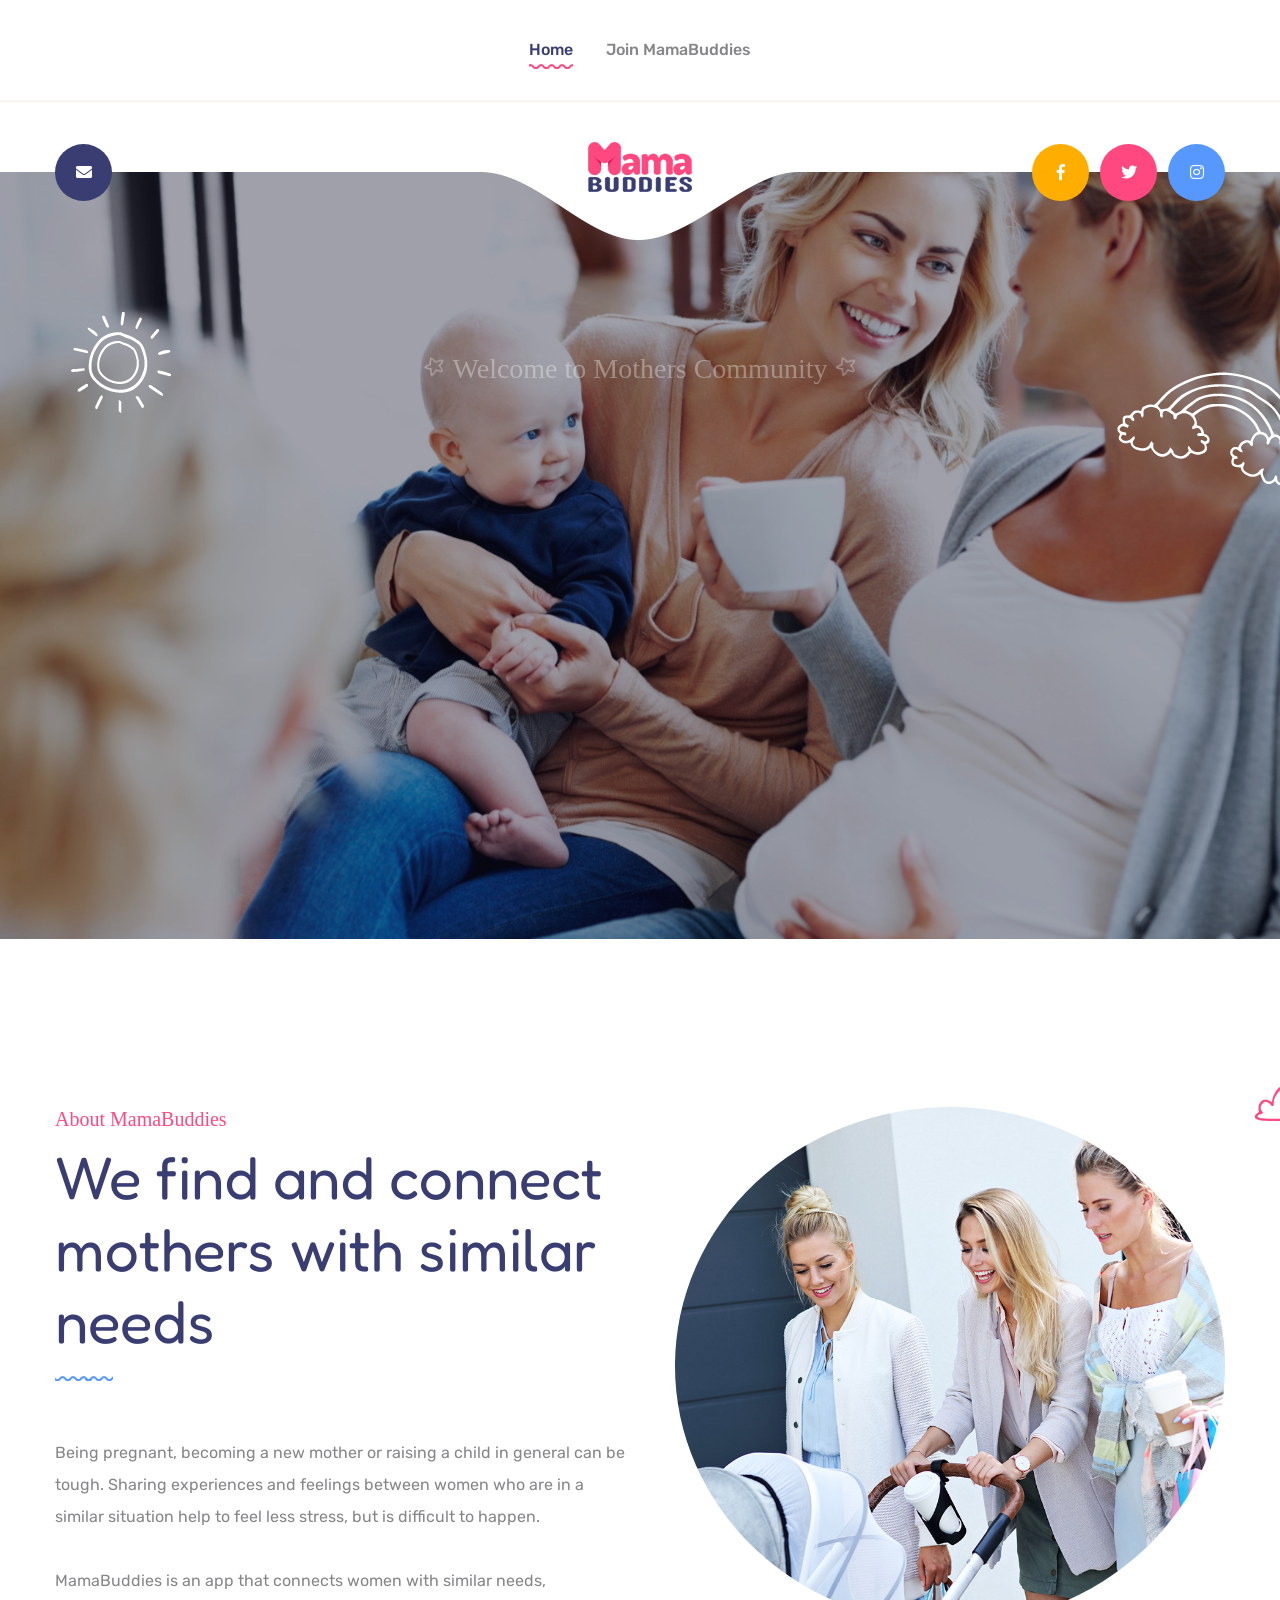
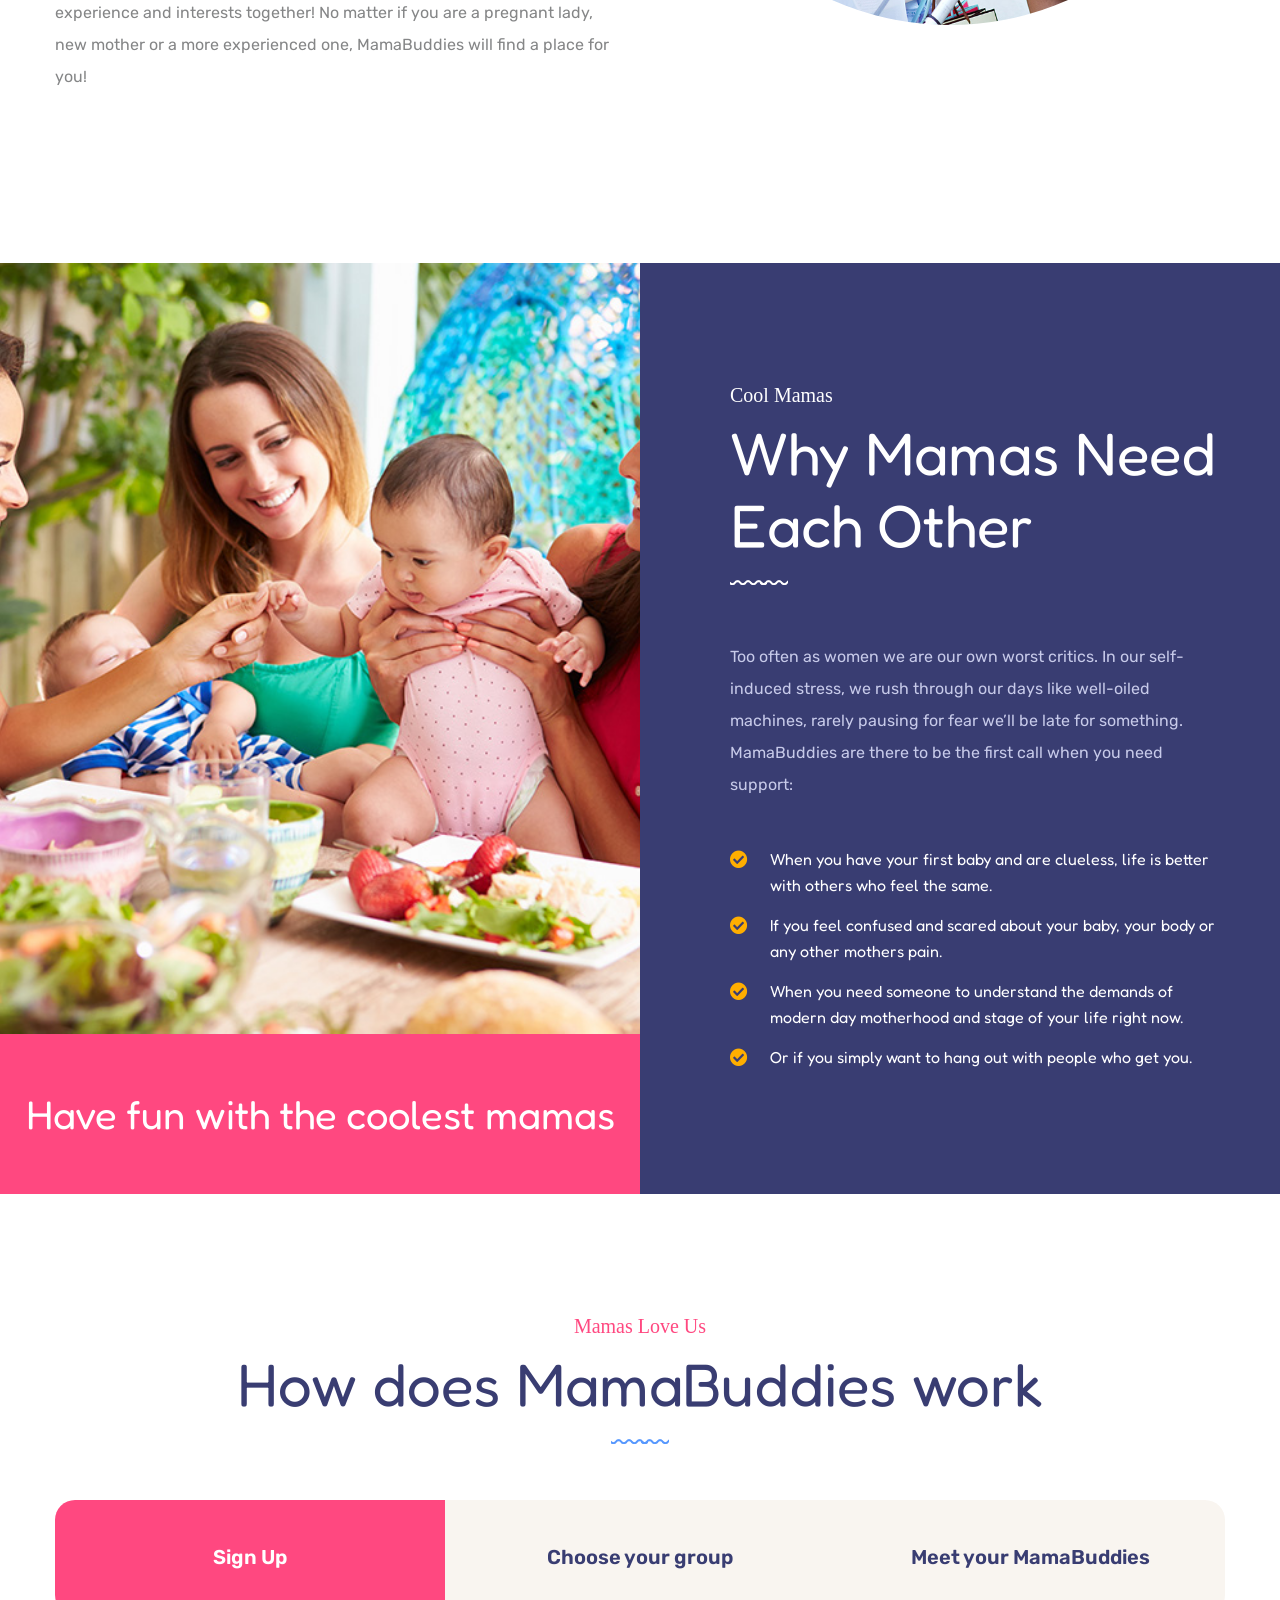
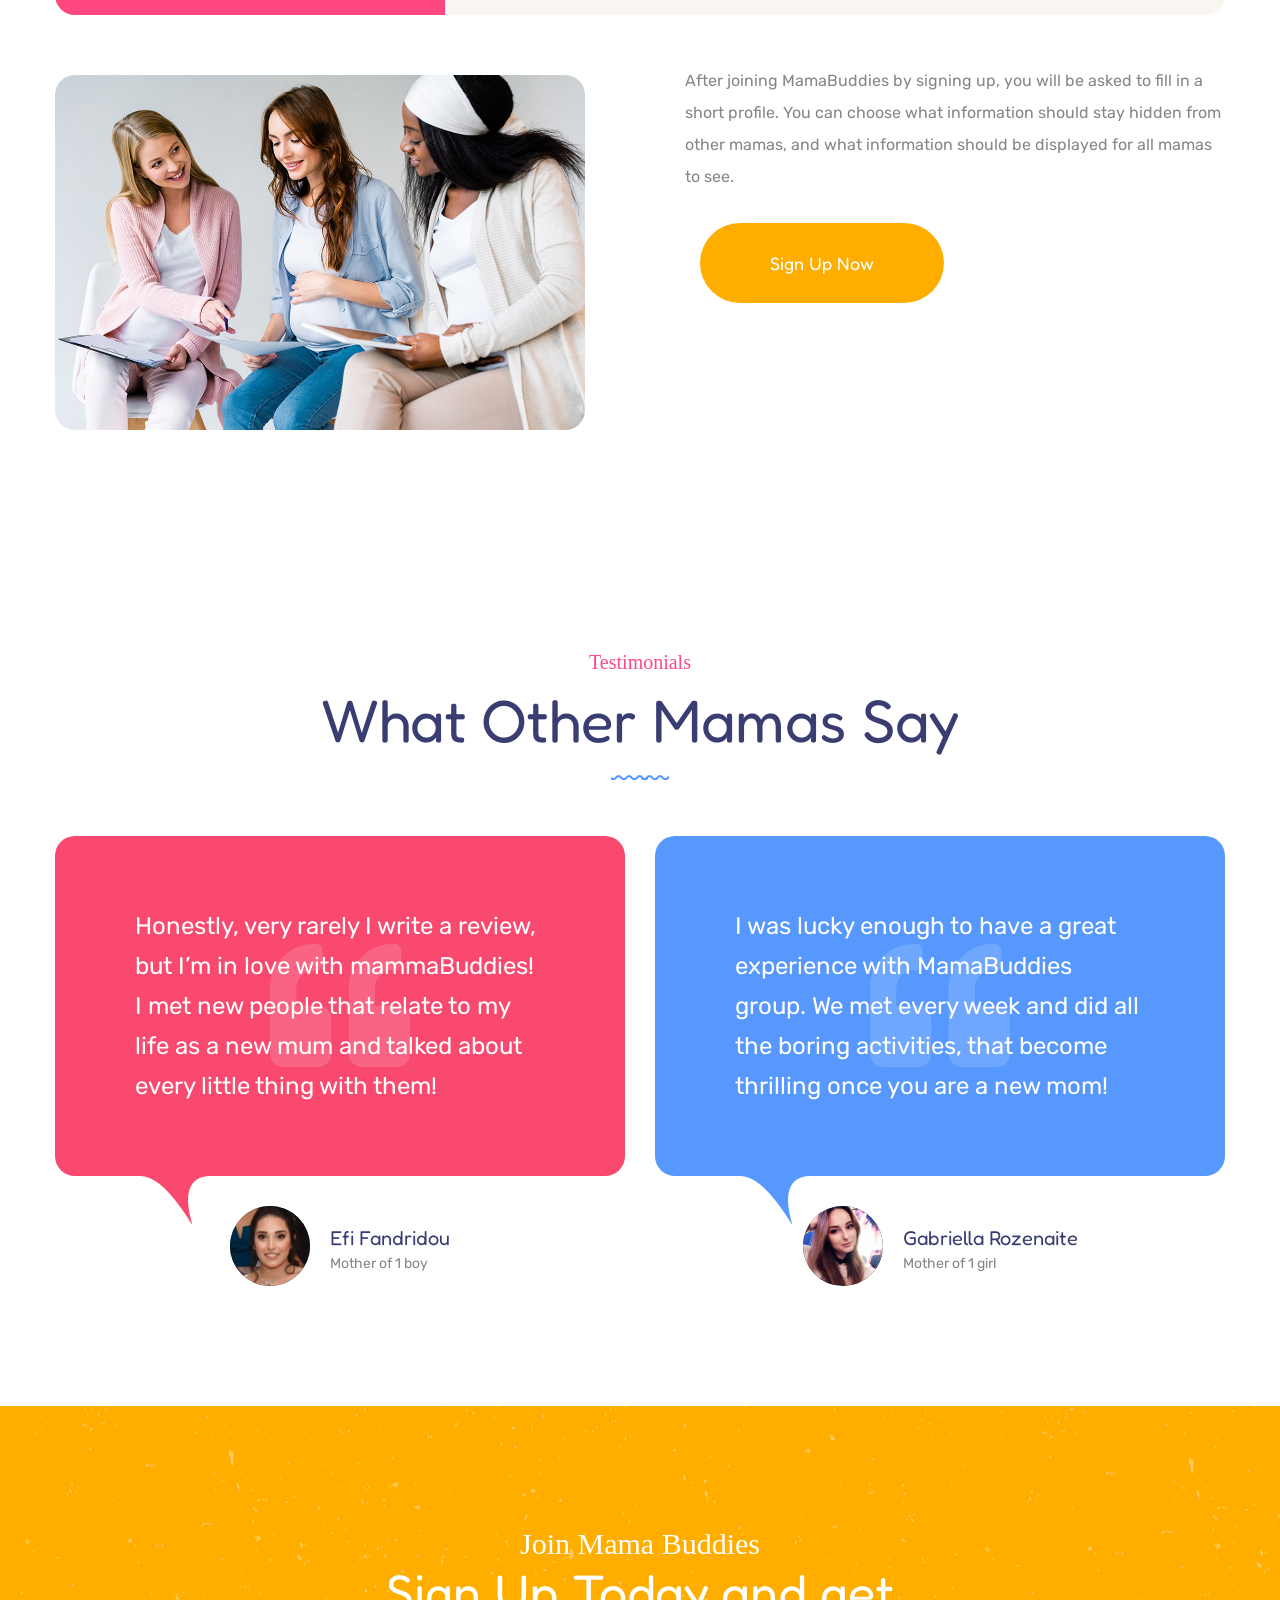
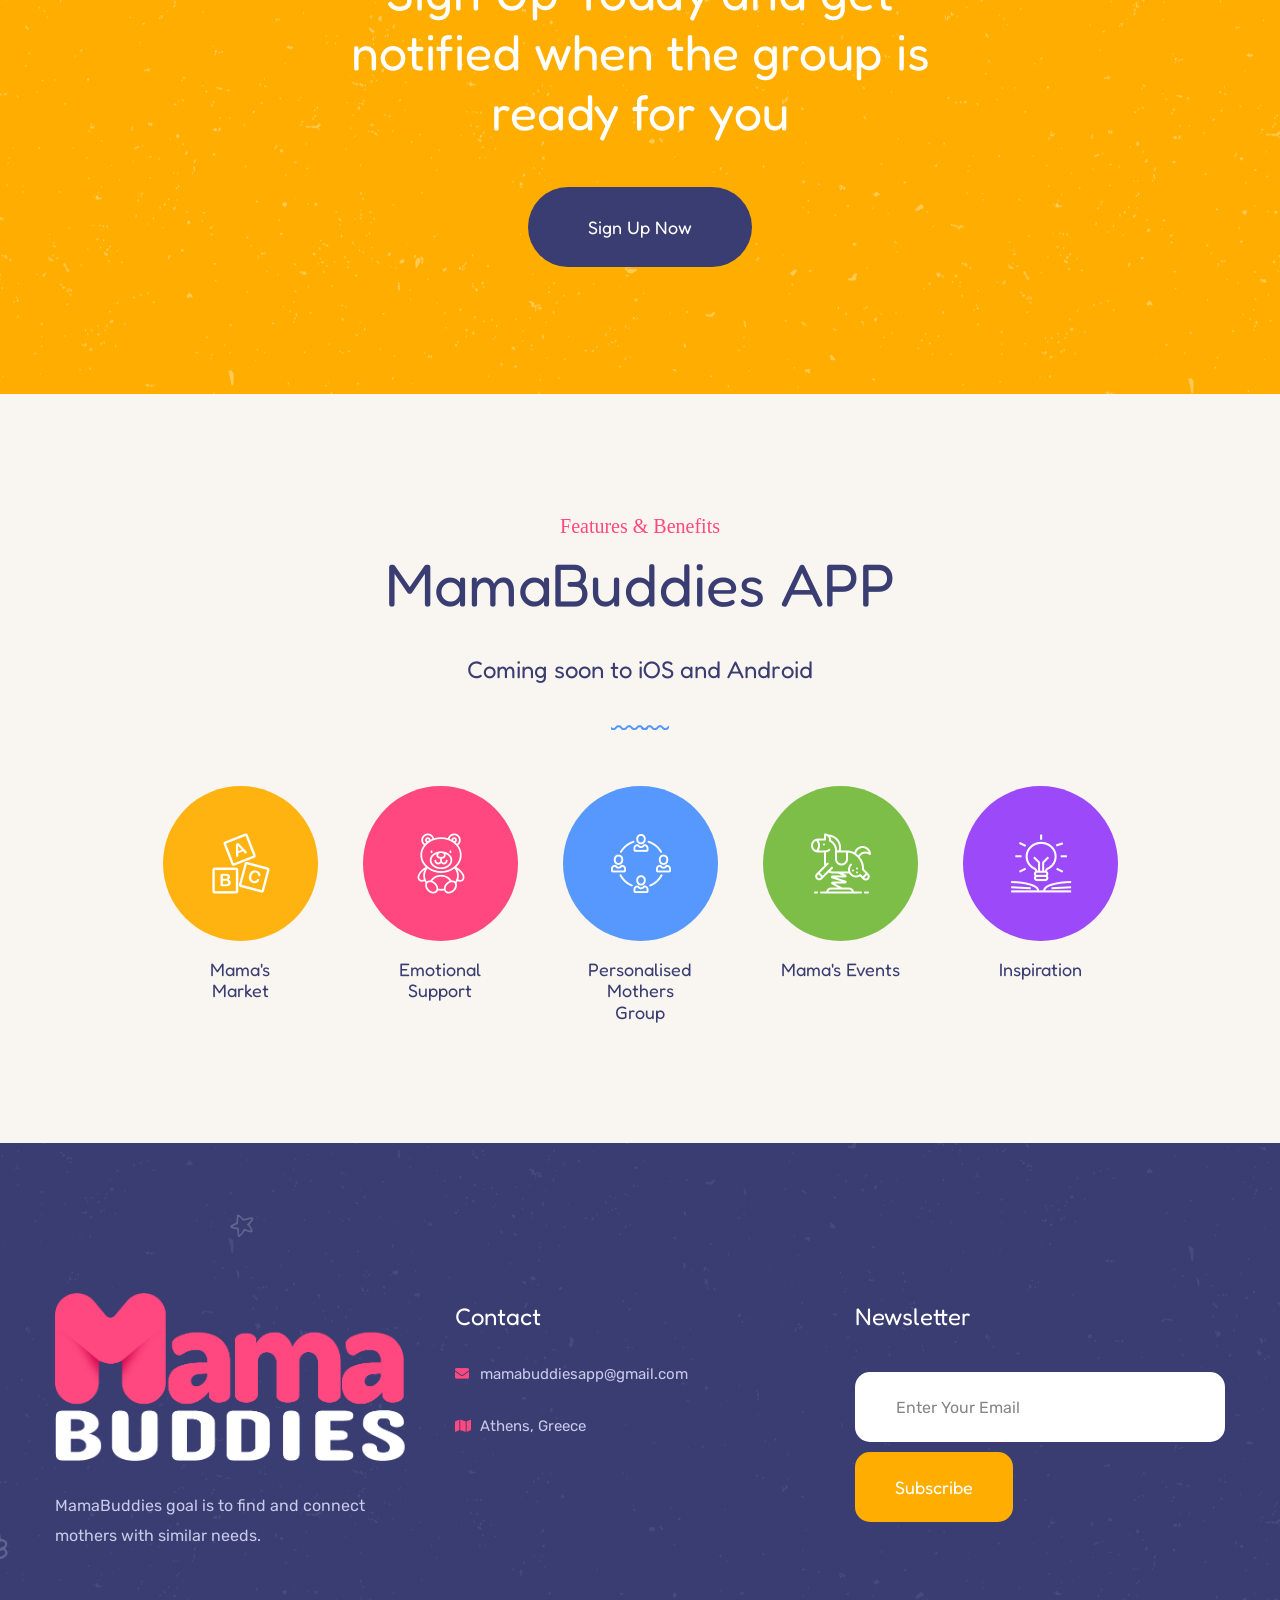
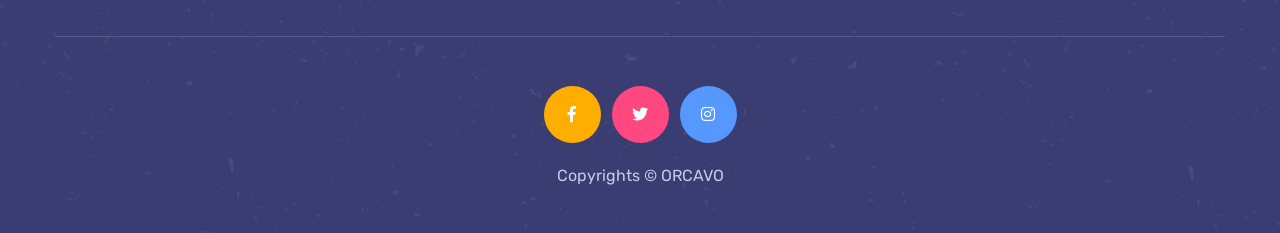
==== index.html @ 0e874ea6 "add tracking code to join.html" ====
<!DOCTYPE html>
<html lang="en">
<head>
<meta charset="utf-8">
<title>MamaBuddies | Home</title>
<!-- Stylesheets -->
<link href="css/bootstrap.css" rel="stylesheet">
<link href="plugins/revolution/css/settings.css" rel="stylesheet" type="text/css"><!-- REVOLUTION SETTINGS STYLES -->
<link href="plugins/revolution/css/layers.css" rel="stylesheet" type="text/css"><!-- REVOLUTION LAYERS STYLES -->
<link href="plugins/revolution/css/navigation.css" rel="stylesheet" type="text/css"><!-- REVOLUTION NAVIGATION STYLES -->

<link href="css/style.css" rel="stylesheet">
<link href="css/responsive.css" rel="stylesheet">

<link rel="shortcut icon" href="images/favicon.png" type="image/x-icon">
<link rel="icon" href="images/favicon.png" type="image/x-icon">

<!-- Responsive -->
<meta http-equiv="X-UA-Compatible" content="IE=edge">
<meta name="viewport" content="width=device-width, initial-scale=1.0, maximum-scale=1.0, user-scalable=0">
<!--[if lt IE 9]><script src="https://cdnjs.cloudflare.com/ajax/libs/html5shiv/3.7.3/html5shiv.js"></script><![endif]-->
<!--[if lt IE 9]><script src="js/respond.js"></script><![endif]-->

<!-- Hotjar Tracking Code for https://mamabuddies.netlify.com -->
<script>
    (function (h, o, t, j, a, r) {
        h.hj = h.hj || function () { (h.hj.q = h.hj.q || []).push(arguments) };
        h._hjSettings = { hjid: 1386585, hjsv: 6 };
        a = o.getElementsByTagName('head')[0];
        r = o.createElement('script'); r.async = 1;
        r.src = t + h._hjSettings.hjid + j + h._hjSettings.hjsv;
        a.appendChild(r);
    })(window, document, 'https://static.hotjar.com/c/hotjar-', '.js?sv=');
</script>
</head>

<body>

<div class="page-wrapper">
    <!-- Preloader -->
    <div class="preloader"></div>

    <!-- Main Header -->
    <header class="main-header">
        <!-- Header Upper -->
        <div class="header-upper">
            <div class="auto-container">
                <div class="nav-outer clearfix">
                    <div class="responsive-logo"><a href="index.html"><img src="images/logo.png" alt="Logo of Mama Buddies - community for mothers" title="MamaBuddies - mother's groups and community"></a></div>

                    <!-- Main Menu -->
                    <nav class="main-menu navbar-expand-md navbar-light">
                        <div class="navbar-header">
                            <!-- Toggle Button -->      
                            <button class="navbar-toggler" type="button" data-toggle="collapse" data-target="#navbarSupportedContent" aria-controls="navbarSupportedContent" aria-expanded="false" aria-label="Toggle navigation">
                                <span class="icon flaticon-menu-button"></span>
                            </button>
                        </div>

                        <div class="collapse navbar-collapse clearfix" id="navbarSupportedContent">
                            <ul class="navigation clearfix">
                                <li class="current"><a href="index.html">Home</a></li>
                                <!-- <li><a href="about.html">About Us</a></li> -->
                                <li class=""><a href="join.html">Join MamaBuddies</a></li>
                                <!-- <li class=""><a href="events.html">Events</a></li> -->
								<!-- <li><a href="gallery.html">Gallery</a></li> -->
                                <!-- <li class=""><a href="news.html">Our News</a></li> -->
                            </ul>
                        </div>
                    </nav>
                    <!-- Main Menu End-->
                </div>
            </div>
        </div>
        <!--End Header Upper-->

        <!-- Header Lower -->
        <div class="header-lower">
            <div class="auto-container">
                <div class="outer-box">
                    <!-- Option Box -->
                    <div class="option-box">
                        <ul class="clearfix">
                           <li><a href="mailto:mamabuddiesapp@gmail.com"><span class="fa fa-envelope"></span></a></li>
                        </ul>
                    </div>

                    <!--Logo-->
                    <div class="logo-outer">
                        <div class="logo"><a href="index.html"><img src="images/logo.png" alt="" title="MamaBuddies - mother's groups and community"></a></div>
                    </div>

                    <ul class="social-icon-colored">
                        <li><a href="https://www.facebook.com/mamabuddiesapp"><span class="fab fa-facebook-f"></span></a></li>
                        <li><a href="#"><span class="fab fa-twitter"></span></a></li>
                        <li><a href="#"><span class="fab fa-instagram"></span></a></li>
                    </ul>
                </div>
            </div>
        </div>

        <!-- Sticky Header  -->
        <div class="sticky-header">
            <div class="auto-container clearfix">
                <!--Logo-->
                <div class="logo pull-left">
                    <a href="index.html" title=""><img src="images/logo.png" alt="" title=""></a>
                </div>
                <!--Right Col-->
                <div class="pull-right">
                    <!-- Main Menu -->
                    <nav class="main-menu">
                        <div class="navbar-collapse show collapse clearfix">
                            <ul class="navigation clearfix">
                                <li class="current"><a href="index.html">Home</a></li>
                                <!-- <li><a href="about.html">About Us</a></li> -->
                                <li class=""><a href="join.html">Join MamaBuddies</a></li>
								<!-- <li class=""><a href="events.html">Events</a></li> -->
                                <!-- <li class=""><a href="news.html">Our News</a></li> -->
                            </ul>
                        </div>
                    </nav><!-- Main Menu End-->
                </div>
            </div>
        </div><!-- End Sticky Menu -->
    </header>
    <!-- End Main Header -->

    <!--Main Slider-->
    <section class="main-slider">
        <div class="rev_slider_wrapper fullwidthbanner-container"  id="rev_slider_one_wrapper" data-source="gallery">
            <div class="rev_slider fullwidthabanner" id="rev_slider_one" data-version="5.4.1">
                <ul>
                    <!-- Slide 1 -->
                    <li data-transition="parallaxvertical" data-description="Slide Description" data-easein="default" data-easeout="default" data-fsmasterspeed="1500" data-fsslotamount="7" data-fstransition="fade" data-hideafterloop="0" data-hideslideonmobile="off" data-index="rs-1681" data-masterspeed="default" data-param1="" data-param10="" data-param2="" data-param3="" data-param4="" data-param5="" data-param6="" data-param7="" data-param8="" data-param9="" data-rotate="0" data-saveperformance="off" data-slotamount="default" data-thumb="images/main-slider/4.jpg">

                        <img alt="" class="rev-slidebg" data-bgfit="cover" data-bgparallax="10" data-bgposition="center center" data-bgrepeat="no-repeat" data-no-retina="" src="images/main-slider/1.jpg">
                        
                        <div class="tp-caption tp-resizeme big-ipad-hidden tp-shape tp-shapewrapper rs-parallaxlevel-4" 
                        data-paddingbottom="[0,0,0,0]"
                        data-paddingleft="[0,0,0,0]"
                        data-paddingright="[0,0,0,0]"
                        data-paddingtop="[0,0,0,0]"
                        data-responsive_offset="on"
                        data-type="text"
                        data-height="none"
                        data-whitespace="nowrap"
                        data-width="none"
                        data-hoffset="['30','15','15','15']"
                        data-voffset="['140','0','0','0']"
                        data-x="['left','left','left','left']"
                        data-y="['top','top','top','top']"
                        data-textalign="['top','top','top','top']"
                        data-frames='[{"delay":500,"speed":1000,"frame":"0","from":"z:0;rX:0;rY:0;rZ:0;sX:0.9;sY:0.9;skX:0;skY:0;opacity:0;","to":"o:1;","ease":"Power3.easeInOut"},{"delay":"wait","speed":300,"frame":"999","to":"auto:auto;","ease":"Power3.easeInOut"}]'>
                            <span class="icon icon-sun"></span>
                        </div>

                        <div class="tp-caption tp-resizeme big-ipad-hidden tp-shape tp-shapewrapper rs-parallaxlevel-5" 
                        data-paddingbottom="[0,0,0,0]"
                        data-paddingleft="[0,0,0,0]"
                        data-paddingright="[0,0,0,0]"
                        data-paddingtop="[0,0,0,0]"
                        data-responsive_offset="on"
                        data-type="shape"
                        data-height="none"
                        data-whitespace="nowrap"
                        data-width="none"
                        data-hoffset="['-80','15','15','15']"
                        data-voffset="['200','0','0','0']"
                        data-x="['right','right','right','right']"
                        data-y="['top','top','top','top']"
                        data-textalign="['top','top','top','top']"
                        data-frames='[{"delay":1000,"speed":1000,"frame":"0","from":"z:0;rX:0;rY:0;rZ:0;sX:0.9;sY:0.9;skX:0;skY:0;opacity:0;","to":"o:1;","ease":"Power3.easeInOut"},{"delay":"wait","speed":300,"frame":"999","to":"auto:auto;","ease":"Power3.easeInOut"}]'>
                            <span class="icon icon-rainbow"></span>
                        </div>

                        <div class="tp-caption" 
                        data-paddingbottom="[0,0,0,0]"
                        data-paddingleft="[0,0,0,0]"
                        data-paddingright="[0,0,0,0]"
                        data-paddingtop="[0,0,0,0]"
                        data-responsive_offset="on"
                        data-type="text"
                        data-height="none"
                        data-width="['650','650','650','400']"
                        data-whitespace="normal"
                        data-hoffset="['0','0','0','0']"
                        data-voffset="['-210','-210','-150','-140']"
                        data-x="['center','center','center','center']"
                        data-y="['middle','middle','middle','middle']"
                        data-textalign="['top','top','top','top']"
                        data-frames='[{"delay":1500,"speed":1500,"frame":"0","from":"z:0;rX:0;rY:0;rZ:0;sX:0.9;sY:0.9;skX:0;skY:0;opacity:0;","to":"o:1;","ease":"Power3.easeInOut"},{"delay":"wait","speed":300,"frame":"999","to":"auto:auto;","ease":"Power3.easeInOut"}]'>
                            <div class="title">Welcome to Mothers Community</div>
                        </div>

                        <div class="tp-caption" 
                        data-paddingbottom="[0,0,0,0]"
                        data-paddingleft="[0,0,0,0]"
                        data-paddingright="[0,0,0,0]"
                        data-paddingtop="[0,0,0,0]"
                        data-responsive_offset="on"
                        data-type="text"
                        data-height="none"
                        data-width="['750','750','750','400']"
                        data-whitespace="normal"
                        data-hoffset="['0','0','0','0']"
                        data-voffset="['-25','-25','-25','-25']"
                        data-x="['center','center','center','center']"
                        data-y="['middle','middle','middle','middle']"
                        data-textalign="['top','top','top','top']"
                        data-frames='[{"delay":2200,"speed":1500,"frame":"0","from":"z:0;rX:0;rY:0;rZ:0;sX:0.9;sY:0.9;skX:0;skY:0;opacity:0;","to":"o:1;","ease":"Power3.easeInOut"},{"delay":"wait","speed":300,"frame":"999","to":"auto:auto;","ease":"Power3.easeInOut"}]'>
                            <h2>Where all the coolest mamas hang out</h2>
                        </div>
                        
                        <div class="tp-caption tp-resizeme" 
                        data-paddingbottom="[0,0,0,0]"
                        data-paddingleft="[0,0,0,0]"
                        data-paddingright="[0,0,0,0]"
                        data-paddingtop="[0,0,0,0]"
                        data-responsive_offset="on"
                        data-type="text"
                        data-height="none"
                        data-whitespace="normal"
                        data-width="['650','650','650','450']"
                        data-hoffset="['0','0','0','0']"
                        data-voffset="['190','190','130','120']"
                        data-x="['center','center','center','center']"
                        data-y="['middle','middle','middle','middle']"
                        data-textalign="['top','top','top','top']"
                        data-frames='[{"delay":3000,"speed":1500,"frame":"0","from":"y:[100%];z:0;rX:0deg;rY:0;rZ:0;sX:1;sY:1;skX:0;skY:0;opacity:0;","to":"o:1;","ease":"Power4.easeInOut"},{"delay":"wait","speed":300,"frame":"999","to":"auto:auto;","ease":"Power3.easeInOut"}]'>
                            <div class="link-box"><a href="join.html" class="theme-btn btn-style-one">Join MamaBuddies for Free</a></div>
                        </div>
                    </li>
                    <!-- Slide 1 -->
                </ul>
            </div>
        </div>
    </section>
    <!--End Main Slider-->

    <!-- About Section -->
    <section class="about-section">
        <div class="parallax-scene parallax-scene-1 anim-icons">
            <span data-depth="0.50" class="parallax-layer icon icon-star"></span>
            <span data-depth="0.40" class="parallax-layer icon icon-balloon"></span>
            <span data-depth="0.50" class="parallax-layer icon icon-cloud"></span>
            <span data-depth="0.40" class="parallax-layer icon icon-star-2"></span>
            <span data-depth="0.50" class="parallax-layer icon icon-paper-plane"></span>
        </div>

        <div class="auto-container">

            <div class="row">
                <!-- Content Column -->
                <div class="content-column col-lg-6 col-md-12 col-sm-12">
                    <div class="sec-title">
                        <span class="title">About MamaBuddies</span>
                        <h2>We find and connect mothers with similar needs</h2>
                    </div>
                    <div class="text">
                        Being pregnant, becoming a new mother or raising a child in general can be tough. Sharing
                        experiences and feelings between women who are in a similar situation help to feel less stress, but is difficult to
                        happen.<br><br>
                        MamaBuddies is an app that connects women with similar needs, experience and interests together! No matter if you are a pregnant lady, new mother or a more experienced one, MamaBuddies will find a place for you!

                    </div>
                </div>

                <div class="image-column col-lg-6 col-md-12 col-sm-12">
                    <div class="inner-column">
                        <figure class="image wow fadeInRight"><img src="images/resource/mama-buddies-about.jpeg" alt="Photo of mothers partying"></figure>
                        <!-- <div class="count-outer count-box wow zoomIn" data-wow-delay="600ms">
                            <h4 class="counter-title">Created Groups</h4>
                            <span class="count-text" data-speed="4000" data-stop="5">0</span>
                        </div> -->
                    </div>
                </div>
            </div>
        </div>
    </section>
    <!--End About Section -->
    
    <!-- Why Section -->
    <section class="fluid-section-one">
        <div class="outer-container clearfix">
    
            <!--Content Column-->
            <div class="content-column">
                <div class="parallax-scene parallax-scene-2 anim-icons">
                    <span data-depth="0.50" class="parallax-layer icon icon-cloud-2"></span>
                    <span data-depth="0.30" class="parallax-layer icon icon-cloud-3"></span>
                    <span data-depth="0.20" class="parallax-layer icon icon-butterfly"></span>
                    <span data-depth="0.40" class="parallax-layer icon icon-star-6"></span>
                </div>
                <div class="inner-column">
                    <!-- Sec Title -->
                    <div class="sec-title light">
                        <div class="title">Cool Mamas</div>
                        <h2>Why Mamas Need Each Other</h2>
                    </div>
                    <div class="text">
                        Too often as women we are our own worst critics. In our self-induced stress, we rush through our
                        days like well-oiled
                        machines, rarely pausing for fear we’ll be late for something.<br>
                        MamaBuddies are there to be the first call when you need support:
                    </div>
    
                    <ul class="list-style-one">
                        <li>When you have your first baby and are clueless, life is better with others who feel the same.
                        </li>
                        <li>If you feel confused and scared about your baby, your body or any other mothers pain.</li>
                        <li>When you need someone to understand the demands of modern day motherhood and stage of your life
                            right now.</li>
                        <li>Or if you simply want to hang out with people who get you.</li>
                    </ul>
                </div>
            </div>
            <!--Image Column-->
            <div class="image-column">
                <div class="inner-column" style="background-image:url(images/resource/image-2.jpg);">
                    <figure class="image-box"><img src="images/resource/image-2.jpg"
                            alt="MamaBuddies meeting picture of women having lunch outside on summer"></figure>
                </div>
                <div class="caption-box">
                    <h3>Have fun with the coolest mamas</h3>
                </div>
            </div>
        </div>
    </section>
    <!-- End Why Section -->

    <!-- How to Join -->
    <section id="mb-join" class="why-choose-us">
        <div class="auto-container">
            <div class="sec-title text-center">
                <span class="title">Mamas Love Us</span>
                <h2>How does MamaBuddies work</h2>
            </div>
    
            <div class="services-tabs tabs-box">
                <!--Tab Btns-->
                <ul class="tab-btns tab-buttons clearfix">
                    <li data-tab="#tab-1" class="tab-btn active-btn">Sign Up</li>
                    <li data-tab="#tab-2" class="tab-btn">Choose your group</li>
                    <li data-tab="#tab-3" class="tab-btn">Meet your MamaBuddies</li>
                </ul>
    
                <!--Tabs Container-->
                <div class="tabs-content">
                    <!-- Tab / Active Tab-->
                    <div class="tab active-tab" id="tab-1">
                        <div class="service-tabs">
                            <div class="row">
                                <div class="image-column col-lg-6 col-md-12 col-sm-12">
                                    <div class="inner-column">
                                        <div class="image-box">
                                            <figure class="image"><img src="images/resource/mama-buddies_signup.jpeg"
                                                    alt="Picture of mothers signing up to become MamaBuddies in Mothers group">
                                            </figure>
                                        </div>
                                    </div>
                                </div>
    
                                <div class="content-column col-lg-6 col-md-12 col-sm-12">
                                    <div class="inner-column">
                                        <div class="text">
                                            After joining MamaBuddies by signing up, you will be asked to fill in a short
                                            profile. You can choose what
                                            information should stay hidden from other mamas, and what information should be
                                            displayed for all mamas to see.
                                        </div>
                                        <div class="auto-container">
                                            <div class="btn-box"><a href="join.html" target="_blank"
                                                    class="theme-btn btn-style-one">Sign Up Now</a></div>
                                        </div>
                                    </div>
                                </div>
                            </div>
                        </div>
                    </div>
    
                    <!-- Tab -->
                    <div class="tab" id="tab-2">
                        <div class="service-tabs">
                            <div class="row">
                                <div class="image-column col-lg-6 col-md-12 col-sm-12">
                                    <div class="inner-column">
                                        <div class="image-box">
                                            <figure class="image"><img src="images/resource/mama-buddies_invite.jpeg"
                                                    alt="New MamaBuddy holding her baby in the air"></figure>
                                        </div>
                                    </div>
                                </div>
    
                                <div class="content-column col-lg-6 col-md-12 col-sm-12">
                                    <div class="inner-column">
                                        <div class="text">
                                            MamaBuddies AI will automatically allocate you to a new mothers’s group and send
                                            you an invitation. If you do not wish to participate,
                                            you can off course not accept the invitation and only use
                                            MamaBuddies for other services we provide:
                                        </div>
                                        <ul class="list-style-two">
                                            <li>Mamas community</li>
                                            <li>Weekly Newsletter</li>
                                            <li>Mamas Market</li>
                                            <li>Support and Insiration in Mamas Forum</li>
                                        </ul>
                                    </div>
                                </div>
                            </div>
                        </div>
                    </div>
    
                    <!--Tab-->
                    <div class="tab" id="tab-3">
                        <div class="service-tabs">
                            <div class="row">
                                <div class="image-column col-lg-6 col-md-12 col-sm-12">
                                    <div class="inner-column">
                                        <div class="image-box">
                                            <figure class="image"><img src="images/resource/mama-buddies_meet.jpeg"
                                                    alt="Picture of the first meeting of MamaBuddies mothers group">
                                            </figure>
                                        </div>
                                    </div>
                                </div>
    
                                <div class="content-column col-lg-6 col-md-12 col-sm-12">
                                    <div class="inner-column">
                                        <div class="text">
                                            After all the mamas accept their group invitations, you will be directed to a
                                            chat app within MamaBuddies website.
                                            Within the first few weeks you will be encouraged to meet in a few locations
                                            around the area you live in.
                                        </div>
                                        <div class="text">
                                            After that, you will be able to choose if you want to stay in the group, look
                                            for a new group or to continue as an
                                            Online Mama only.
                                        </div>
                                        <div class="text">
                                            The continuity of the mama’s groups is done with no further supervision of the
                                            MamaBuddies and the mothers arrange more
                                            or less meetings according to their internal relationships with the other
                                            members.
                                        </div>
    
                                    </div>
                                </div>
                            </div>
                        </div>
                    </div>
                </div>
            </div>
        </div>
    </section>
    <!--End How to Join Us -->

    <!-- Testimonial Section -->
    <section class="testimonial-section">
        <div class="auto-container">
            <div class="sec-title text-center">
                <div class="title">Testimonials</div>
                <h2>What Other Mamas Say</h2>
            </div>
    
            <div class="testimonial-carousel owl-carousel owl-theme">
                <!-- Testimonial Block -->
                <div class="testimonial-block">
                    <div class="inner-box">
                        <div class="content">
                            <div class="text">Honestly, very rarely I write a review, but I’m in love with mammaBuddies! I met new people that relate to my
                            life as a new mum and talked about every little thing with them!</div>
                        </div>
                        <div class="info-box">
                            <div class="thumb"><img src="images/resource/efi.png" alt="Efi Fandridou testimonial"></div>
                            <h6 class="name">Efi Fandridou</h6>
                            <span class="designation">Mother of 1 boy</span>
                        </div>
                    </div>
                </div>
    
                <!-- Testimonial Block -->
                <div class="testimonial-block style-two">
                    <div class="inner-box">
                        <div class="content">
                            <div class="text">I was lucky enough to have a great experience with MamaBuddies group. We met
                                every week and did all the boring activities, that become thrilling once you are a new mom!
                            </div>
                        </div>
                        <div class="info-box">
                            <div class="thumb"><img src="images/resource/gabriella.png" alt=""></div>
                            <h6 class="name">Gabriella Rozenaite</h6>
                            <span class="designation">Mother of 1 girl</span>
                        </div>
                    </div>
                </div>
    
                <!-- Testimonial Block -->
                <!-- <div class="testimonial-block">
                            <div class="inner-box">
                                <div class="content">
                                    <div class="text">This is due to their excellent service, competitive pricing and customer support. It’s throughly refresing to get such a personal touch.</div>
                                </div>
                                <div class="info-box">
                                    <div class="thumb"><img src="https://randomuser.me/api/portraits/women/24.jpg" alt=""></div>
                                    <h6 class="name">Christine Rose</h6>
                                    <span class="designation">Mother of 2 kids</span>
                                </div>
                            </div>
                        </div> -->
            </div>
        </div>
    </section>
    <!--End Testimonial Section -->

    <!-- Call To Action -->
    <section class="call-to-action">
        <div class="parallax-scene parallax-scene-3 anim-icons">
            <span data-depth="0.50" class="parallax-layer icon icon-balloon-3"></span>
            <span data-depth="0.30" class="parallax-layer icon icon-star-6"></span>
            <span data-depth="0.40" class="parallax-layer icon icon-ball"></span>
            <span data-depth="0.20" class="parallax-layer icon icon-idea-2"></span>
            <span data-depth="0.50" class="parallax-layer icon icon-balloon-4"></span>
        </div>

        <div class="auto-container">
            <div class="content-box">
                <span class="title">Join Mama Buddies</span>
                <h2>Sign Up Today and get notified when the group is ready for you</h2>
                <div class="btn-box"><a href="join.html" class="theme-btn btn-style-two">Sign Up Now</a></div>
            </div>
        </div>
    </section>
    <!--End Call To Action -->

    <!-- Features Section -->
    <section class="offers-section">
        <div class="auto-container">
            <div class="sec-title text-center">
                <span class="title">Features & Benefits</span>
                <h2>MamaBuddies APP<br /><span class="mb-text--detailed">Coming soon to iOS and Android</span></h2>
            </div>
    
            <div class="row justify-content-center">
                <!-- Offer Block -->
                <div class="offer-block col-xl-2 col-lg-3 col-md-6 col-sm-12">
                    <div class="inner-box">
                        <div class="icon-box wow rollIn"><span class="icon flaticon-abc-block"></span></div>
                        <h5><a href="">Mama's Market</a></h5>
                    </div>
                </div>
    
                <!-- Offer Block -->
                <div class="offer-block col-xl-2 col-lg-3 col-md-6 col-sm-12">
                    <div class="inner-box">
                        <div class="icon-box wow rollIn" data-wow-delay="600ms"><span
                                class="icon flaticon-teddy-bear-1"></span></div>
                        <h5><a href="about.html">Emotional Support</a></h5>
                    </div>
                </div>
    
                <!-- Offer Block -->
                <div class="offer-block col-xl-2 col-lg-3 col-md-6 col-sm-12">
                    <div class="inner-box">
                        <div class="icon-box wow rollIn" data-wow-delay="600ms"><span class="icon flaticon-workers"></span>
                        </div>
                        <h5><a href="about.html">Personalised Mothers Group</a></h5>
                    </div>
                </div>
    
                <!-- Offer Block -->
                <div class="offer-block col-xl-2 col-lg-3 col-md-6 col-sm-12">
                    <div class="inner-box">
                        <div class="icon-box wow rollIn" data-wow-delay="0ms"><span class="icon flaticon-horse"></span>
                        </div>
                        <h5><a href="about.html">Mama's Events</a></h5>
                    </div>
                </div>
    
                <!-- Offer Block -->
                <div class="offer-block col-xl-2 col-lg-3 col-md-6 col-sm-12">
                    <div class="inner-box">
                        <div class="icon-box wow rollIn" data-wow-delay="300ms"><span
                                class="icon flaticon-knowledge"></span></div>
                        <h5><a href="about.html">Inspiration</a></h5>
                    </div>
                </div>
            </div>
        </div>
    </section>
    <!--End Features Section -->

    <!--Main Footer-->
    <footer id="mb-footer" class="main-footer">
    	<div class="anim-icons">
    		<span class="icon icon-sparrow wow zoomIn" data-wow-delay="400ms"></span>
    		<span class="icon icon-rainbow-2 wow zoomIn" data-wow-delay="800ms"></span>
    		<span class="icon icon-star-3"></span>
    		<span class="icon icon-star-3 two"></span>
    		<span class="icon icon-sun"></span>
    		<span class="icon icon-plane wow zoomIn" data-wow-delay="1200ms"></span>
    	</div>

    	<!--Scroll to top-->
		<div class="scroll-to-top scroll-to-target" data-target="html"><span class="icon icon-arrow-up"></span></div>

        <!--footer upper-->
        <div class="footer-upper">
            <div class="auto-container">
                <div class="row clearfix">
                    <!--Big Column-->
                    <div class="big-column col-xl-8 col-lg-12 col-md-12 col-sm-12">
                        <div class="row clearfix">
                        
                            <!--Footer Column-->
                            <div class="footer-column col-lg-6 col-md-6 col-sm-12">
                                <div class="footer-widget logo-widget">
                                    <div class="logo">
                                        <a href="index.html"><img src="images/footer-logo.png" alt="Mamabuddies Mother's group generator logo" /></a>
                                    </div>
                                    <div class="text">
                                        MamaBuddies goal is to find and connect mothers with similar needs.
                                    </div>

                                </div>
                            </div>
                            
                            <!--Footer Column-->
                            <div class="footer-column col-lg-6 col-md-6 col-sm-12">
                                <div class="footer-widget contact-widget">
                                    <h4 class="widget-title">Contact</h4>
                                    <div class="widget-content">
                                        <ul class="contact-info">    
                                            <li><a href="mailto:mamabuddiesapp@gmail.com"><span class="fa fa-envelope"></span>mamabuddiesapp@gmail.com</a></li>
                                            <li><span class="fa fa-map"></span> Athens, Greece</li>
                                        </ul>
                                    </div>
                                </div>
                            </div>
                        </div>
                    </div>
                    
                    <!--Big Column-->
                    <div class="big-column col-xl-4 col-lg-4 col-md-12 col-sm-12">
                        <div class="row clearfix">
                            <!-- Footer Column
                            <div class="footer-column col-xl-3 col-lg-3 col-md-6 col-sm-4">
                                <div class="footer-widget links-widget">
                                    <h4 class="widget-title">Links</h4>
                                    <div class="widget-content">
                                        <ul class="list">
                                            <li><a href="#">About</a></li>
                                            <li><a href="#">Contact</a></li>
                                            <li><a href="#">Our Gallery</a></li>
                                            <li><a href="#">Programs</a></li>
                                            <li><a href="#">Events</a></li>
                                        </ul>
                                    </div>
                                </div>
                            </div> -->

                            <!--Footer Column-->
                            <!-- <div class="footer-column col-xl-5 col-lg-3 col-md-6 col-sm-12">
                                <div class="footer-widget activites-widget">
                                    <h4 class="widget-title">Activities</h4>
                                    <div class="widget-content">
                                        <ul class="list">
                                            <li><a href="#">MamaBuddies Groups</a></li>
                                            <li><a href="#">Mama's Market</a></li>
                                            <li><a href="#">Mamas Only Forum</a></li>
                                            <li><a href="#">MamaBuddies Events</a></li>
                                            <li><a href="#">News</a></li>
                                        </ul>
                                    </div>
                                </div>
                            </div> -->

                            <!--Footer Column-->
                            <div class="footer-column col-xl-12 col-lg-12 col-md-12 col-sm-12">
                                <div class="footer-widget newsletter-widget">
                                    <h4 class="widget-title">Newsletter</h4>
                                    <div class="newsletter-form">
                                        <form method="post" action="contact.html">
                                            <div class="form-group">
                                                <input type="email" name="email" value="" placeholder="Enter Your Email" required="">
                                                <button type="submit" class="theme-btn btn-style-one">Subscribe</button>
                                            </div>
                                        </form>
                                    </div>
                                </div>
                            </div>
                        </div>
                    </div>
                </div>
            </div>
        </div>
        <!--Footer Bottom-->
        <div class="footer-bottom">
            <div class="auto-container">
        		<ul class="social-icon-colored">
        			<li><a href="https://www.facebook.com/mamabuddiesapp" target="_blank"><span class="fab fa-facebook-f"></span></a></li>
        			<li><a href="#"><span class="fab fa-twitter"></span></a></li>
        			<li><a href="#"><span class="fab fa-instagram"></span></a></li>
        		</ul>
                <div class="copyright"> Copyrights &copy; <a href="www.orcavo.com" target="_blank">ORCAVO</a></div>
            </div>
        </div>
    </footer>
    <!--End Main Footer-->

</div>
<!--End pagewrapper-->

<script src="js/jquery.js"></script>
<script src="js/popper.min.js"></script>
<script src="js/bootstrap.min.js"></script>
<!--Revolution Slider-->
<script src="plugins/revolution/js/jquery.themepunch.revolution.min.js"></script>
<script src="plugins/revolution/js/jquery.themepunch.tools.min.js"></script>
<script src="plugins/revolution/js/extensions/revolution.extension.actions.min.js"></script>
<script src="plugins/revolution/js/extensions/revolution.extension.carousel.min.js"></script>
<script src="plugins/revolution/js/extensions/revolution.extension.kenburn.min.js"></script>
<script src="plugins/revolution/js/extensions/revolution.extension.layeranimation.min.js"></script>
<script src="plugins/revolution/js/extensions/revolution.extension.migration.min.js"></script>
<script src="plugins/revolution/js/extensions/revolution.extension.navigation.min.js"></script>
<script src="plugins/revolution/js/extensions/revolution.extension.parallax.min.js"></script>
<script src="plugins/revolution/js/extensions/revolution.extension.slideanims.min.js"></script>
<script src="plugins/revolution/js/extensions/revolution.extension.video.min.js"></script>
<script src="js/main-slider-script.js"></script>
<!--Revolution Slider-->
<script src="js/jquery-ui.js"></script>
<script src="js/jquery.fancybox.js"></script>
<script src="js/owl.js"></script>
<script src="js/wow.js"></script>
<script src="js/appear.js"></script>
<script src="js/parallax.min.js"></script>
<script src="js/script.js"></script>
</body>
</html>
---- plugins/revolution/css/settings.css ----
/*-----------------------------------------------------------------------------

-	Revolution Slider 5.0 Default Style Settings -

Screen Stylesheet

version:   	5.4.5
date:      	15/05/17
author:		themepunch
email:     	info@themepunch.com
website:   	http://www.themepunch.com
-----------------------------------------------------------------------------*/
#debungcontrolls,.debugtimeline{width:100%;box-sizing:border-box}.rev_column,.rev_column .tp-parallax-wrap,.tp-svg-layer svg{vertical-align:top}#debungcontrolls{z-index:100000;position:fixed;bottom:0;height:auto;background:rgba(0,0,0,.6);padding:10px}.debugtimeline{height:10px;position:relative;margin-bottom:3px;display:none;white-space:nowrap}.debugtimeline:hover{height:15px}.the_timeline_tester{background:#e74c3c;position:absolute;top:0;left:0;height:100%;width:0}.rs-go-fullscreen{position:fixed!important;width:100%!important;height:100%!important;top:0!important;left:0!important;z-index:9999999!important;background:#fff!important}.debugtimeline.tl_slide .the_timeline_tester{background:#f39c12}.debugtimeline.tl_frame .the_timeline_tester{background:#3498db}.debugtimline_txt{color:#fff;font-weight:400;font-size:7px;position:absolute;left:10px;top:0;white-space:nowrap;line-height:10px}.rtl{direction:rtl}@font-face{font-family:revicons;src:url(../fonts/revicons/revicons.eot?5510888);src:url(../fonts/revicons/revicons.eot?5510888#iefix) format('embedded-opentype'),url(../fonts/revicons/revicons.woff?5510888) format('woff'),url(../fonts/revicons/revicons.ttf?5510888) format('truetype'),url(../fonts/revicons/revicons.svg?5510888#revicons) format('svg');font-weight:400;font-style:normal}[class*=" revicon-"]:before,[class^=revicon-]:before{font-family:revicons;font-style:normal;font-weight:400;speak:none;display:inline-block;text-decoration:inherit;width:1em;margin-right:.2em;text-align:center;font-variant:normal;text-transform:none;line-height:1em;margin-left:.2em}.revicon-search-1:before{content:'\e802'}.revicon-pencil-1:before{content:'\e831'}.revicon-picture-1:before{content:'\e803'}.revicon-cancel:before{content:'\e80a'}.revicon-info-circled:before{content:'\e80f'}.revicon-trash:before{content:'\e801'}.revicon-left-dir:before{content:'\e817'}.revicon-right-dir:before{content:'\e818'}.revicon-down-open:before{content:'\e83b'}.revicon-left-open:before{content:'\e819'}.revicon-right-open:before{content:'\e81a'}.revicon-angle-left:before{content:'\e820'}.revicon-angle-right:before{content:'\e81d'}.revicon-left-big:before{content:'\e81f'}.revicon-right-big:before{content:'\e81e'}.revicon-magic:before{content:'\e807'}.revicon-picture:before{content:'\e800'}.revicon-export:before{content:'\e80b'}.revicon-cog:before{content:'\e832'}.revicon-login:before{content:'\e833'}.revicon-logout:before{content:'\e834'}.revicon-video:before{content:'\e805'}.revicon-arrow-combo:before{content:'\e827'}.revicon-left-open-1:before{content:'\e82a'}.revicon-right-open-1:before{content:'\e82b'}.revicon-left-open-mini:before{content:'\e822'}.revicon-right-open-mini:before{content:'\e823'}.revicon-left-open-big:before{content:'\e824'}.revicon-right-open-big:before{content:'\e825'}.revicon-left:before{content:'\e836'}.revicon-right:before{content:'\e826'}.revicon-ccw:before{content:'\e808'}.revicon-arrows-ccw:before{content:'\e806'}.revicon-palette:before{content:'\e829'}.revicon-list-add:before{content:'\e80c'}.revicon-doc:before{content:'\e809'}.revicon-left-open-outline:before{content:'\e82e'}.revicon-left-open-2:before{content:'\e82c'}.revicon-right-open-outline:before{content:'\e82f'}.revicon-right-open-2:before{content:'\e82d'}.revicon-equalizer:before{content:'\e83a'}.revicon-layers-alt:before{content:'\e804'}.revicon-popup:before{content:'\e828'}.rev_slider_wrapper{position:relative;z-index:0;width:100%}.rev_slider{position:relative;overflow:visible}.entry-content .rev_slider a,.rev_slider a{box-shadow:none}.tp-overflow-hidden{overflow:hidden!important}.group_ov_hidden{overflow:hidden}.rev_slider img,.tp-simpleresponsive img{max-width:none!important;transition:none;margin:0;padding:0;border:none}.rev_slider .no-slides-text{font-weight:700;text-align:center;padding-top:80px}.rev_slider>ul,.rev_slider>ul>li,.rev_slider>ul>li:before,.rev_slider_wrapper>ul,.tp-revslider-mainul>li,.tp-revslider-mainul>li:before,.tp-simpleresponsive>ul,.tp-simpleresponsive>ul>li,.tp-simpleresponsive>ul>li:before{list-style:none!important;position:absolute;margin:0!important;padding:0!important;overflow-x:visible;overflow-y:visible;background-image:none;background-position:0 0;text-indent:0;top:0;left:0}.rev_slider>ul>li,.rev_slider>ul>li:before,.tp-revslider-mainul>li,.tp-revslider-mainul>li:before,.tp-simpleresponsive>ul>li,.tp-simpleresponsive>ul>li:before{visibility:hidden}.tp-revslider-mainul,.tp-revslider-slidesli{padding:0!important;margin:0!important;list-style:none!important}.fullscreen-container,.fullwidthbanner-container{padding:0;position:relative}.rev_slider li.tp-revslider-slidesli{position:absolute!important}.tp-caption .rs-untoggled-content{display:block}.tp-caption .rs-toggled-content{display:none}.rs-toggle-content-active.tp-caption .rs-toggled-content{display:block}.rs-toggle-content-active.tp-caption .rs-untoggled-content{display:none}.rev_slider .caption,.rev_slider .tp-caption{position:relative;visibility:hidden;white-space:nowrap;display:block;-webkit-font-smoothing:antialiased!important;z-index:1}.rev_slider .caption,.rev_slider .tp-caption,.tp-simpleresponsive img{-moz-user-select:none;-khtml-user-select:none;-webkit-user-select:none;-o-user-select:none}.rev_slider .tp-mask-wrap .tp-caption,.rev_slider .tp-mask-wrap :last-child,.wpb_text_column .rev_slider .tp-mask-wrap .tp-caption,.wpb_text_column .rev_slider .tp-mask-wrap :last-child{margin-bottom:0}.tp-svg-layer svg{width:100%;height:100%;position:relative}.tp-carousel-wrapper{cursor:url(openhand.cur),move}.tp-carousel-wrapper.dragged{cursor:url(closedhand.cur),move}.tp_inner_padding{box-sizing:border-box;max-height:none!important}.tp-caption.tp-layer-selectable{-moz-user-select:all;-khtml-user-select:all;-webkit-user-select:all;-o-user-select:all}.tp-caption.tp-hidden-caption,.tp-forcenotvisible,.tp-hide-revslider,.tp-parallax-wrap.tp-hidden-caption{visibility:hidden!important;display:none!important}.rev_slider audio,.rev_slider embed,.rev_slider iframe,.rev_slider object,.rev_slider video{max-width:none!important}.tp-element-background{position:absolute;top:0;left:0;width:100%;height:100%;z-index:0}.tp-blockmask,.tp-blockmask_in,.tp-blockmask_out{position:absolute;top:0;left:0;width:100%;height:100%;background:#fff;z-index:1000;transform:scaleX(0) scaleY(0)}.tp-parallax-wrap{transform-style:preserve-3d}.rev_row_zone{position:absolute;width:100%;left:0;box-sizing:border-box;min-height:50px;font-size:0}.rev_column_inner,.rev_slider .tp-caption.rev_row{position:relative;width:100%!important;box-sizing:border-box}.rev_row_zone_top{top:0}.rev_row_zone_middle{top:50%;transform:translateY(-50%)}.rev_row_zone_bottom{bottom:0}.rev_slider .tp-caption.rev_row{display:table;table-layout:fixed;vertical-align:top;height:auto!important;font-size:0}.rev_column{display:table-cell;position:relative;height:auto;box-sizing:border-box;font-size:0}.rev_column_inner{display:block;height:auto!important;white-space:normal!important}.rev_column_bg{width:100%;height:100%;position:absolute;top:0;left:0;z-index:0;box-sizing:border-box;background-clip:content-box;border:0 solid transparent}.tp-caption .backcorner,.tp-caption .backcornertop,.tp-caption .frontcorner,.tp-caption .frontcornertop{height:0;top:0;width:0;position:absolute}.rev_column_inner .tp-loop-wrap,.rev_column_inner .tp-mask-wrap,.rev_column_inner .tp-parallax-wrap{text-align:inherit}.rev_column_inner .tp-mask-wrap{display:inline-block}.rev_column_inner .tp-parallax-wrap,.rev_column_inner .tp-parallax-wrap .tp-loop-wrap,.rev_column_inner .tp-parallax-wrap .tp-mask-wrap{position:relative!important;left:auto!important;top:auto!important;line-height:0}.tp-video-play-button,.tp-video-play-button i{line-height:50px!important;vertical-align:top;text-align:center}.rev_column_inner .rev_layer_in_column,.rev_column_inner .tp-parallax-wrap,.rev_column_inner .tp-parallax-wrap .tp-loop-wrap,.rev_column_inner .tp-parallax-wrap .tp-mask-wrap{vertical-align:top}.rev_break_columns{display:block!important}.rev_break_columns .tp-parallax-wrap.rev_column{display:block!important;width:100%!important}.fullwidthbanner-container{overflow:hidden}.fullwidthbanner-container .fullwidthabanner{width:100%;position:relative}.tp-static-layers{position:absolute;z-index:101;top:0;left:0}.tp-caption .frontcorner{border-left:40px solid transparent;border-right:0 solid transparent;border-top:40px solid #00A8FF;left:-40px}.tp-caption .backcorner{border-left:0 solid transparent;border-right:40px solid transparent;border-bottom:40px solid #00A8FF;right:0}.tp-caption .frontcornertop{border-left:40px solid transparent;border-right:0 solid transparent;border-bottom:40px solid #00A8FF;left:-40px}.tp-caption .backcornertop{border-left:0 solid transparent;border-right:40px solid transparent;border-top:40px solid #00A8FF;right:0}.tp-layer-inner-rotation{position:relative!important}img.tp-slider-alternative-image{width:100%;height:auto}.caption.fullscreenvideo,.rs-background-video-layer,.tp-caption.coverscreenvideo,.tp-caption.fullscreenvideo{width:100%;height:100%;top:0;left:0;position:absolute}.noFilterClass{filter:none!important}.rs-background-video-layer{visibility:hidden;z-index:0}.caption.fullscreenvideo audio,.caption.fullscreenvideo iframe,.caption.fullscreenvideo video,.tp-caption.fullscreenvideo iframe,.tp-caption.fullscreenvideo iframe audio,.tp-caption.fullscreenvideo iframe video{width:100%!important;height:100%!important;display:none}.fullcoveredvideo audio,.fullscreenvideo audio .fullcoveredvideo video,.fullscreenvideo video{background:#000}.fullcoveredvideo .tp-poster{background-position:center center;background-size:cover;width:100%;height:100%;top:0;left:0}.videoisplaying .html5vid .tp-poster{display:none}.tp-video-play-button{background:#000;background:rgba(0,0,0,.3);border-radius:5px;position:absolute;top:50%;left:50%;color:#FFF;margin-top:-25px;margin-left:-25px;cursor:pointer;width:50px;height:50px;box-sizing:border-box;display:inline-block;z-index:4;opacity:0;transition:opacity .3s ease-out!important}.tp-audio-html5 .tp-video-play-button,.tp-hiddenaudio{display:none!important}.tp-caption .html5vid{width:100%!important;height:100%!important}.tp-video-play-button i{width:50px;height:50px;display:inline-block;font-size:40px!important}.rs-fullvideo-cover,.tp-dottedoverlay,.tp-shadowcover{height:100%;top:0;left:0;position:absolute}.tp-caption:hover .tp-video-play-button{opacity:1;display:block}.tp-caption .tp-revstop{display:none;border-left:5px solid #fff!important;border-right:5px solid #fff!important;margin-top:15px!important;line-height:20px!important;vertical-align:top;font-size:25px!important}.tp-seek-bar,.tp-video-button,.tp-volume-bar{outline:0;line-height:12px;margin:0;cursor:pointer}.videoisplaying .revicon-right-dir{display:none}.videoisplaying .tp-revstop{display:inline-block}.videoisplaying .tp-video-play-button{display:none}.fullcoveredvideo .tp-video-play-button{display:none!important}.fullscreenvideo .fullscreenvideo audio,.fullscreenvideo .fullscreenvideo video{object-fit:contain!important}.fullscreenvideo .fullcoveredvideo audio,.fullscreenvideo .fullcoveredvideo video{object-fit:cover!important}.tp-video-controls{position:absolute;bottom:0;left:0;right:0;padding:5px;opacity:0;transition:opacity .3s;background-image:linear-gradient(to bottom,#000 13%,#323232 100%);display:table;max-width:100%;overflow:hidden;box-sizing:border-box}.rev-btn.rev-hiddenicon i,.rev-btn.rev-withicon i{transition:all .2s ease-out!important;font-size:15px}.tp-caption:hover .tp-video-controls{opacity:.9}.tp-video-button{background:rgba(0,0,0,.5);border:0;border-radius:3px;font-size:12px;color:#fff;padding:0}.tp-video-button:hover{cursor:pointer}.tp-video-button-wrap,.tp-video-seek-bar-wrap,.tp-video-vol-bar-wrap{padding:0 5px;display:table-cell;vertical-align:middle}.tp-video-seek-bar-wrap{width:80%}.tp-video-vol-bar-wrap{width:20%}.tp-seek-bar,.tp-volume-bar{width:100%;padding:0}.rs-fullvideo-cover{width:100%;background:0 0;z-index:5}.disabled_lc .tp-video-play-button,.rs-background-video-layer audio::-webkit-media-controls,.rs-background-video-layer video::-webkit-media-controls,.rs-background-video-layer video::-webkit-media-controls-start-playback-button{display:none!important}.tp-audio-html5 .tp-video-controls{opacity:1!important;visibility:visible!important}.tp-dottedoverlay{background-repeat:repeat;width:100%;z-index:3}.tp-dottedoverlay.twoxtwo{background:url(../assets/gridtile.png)}.tp-dottedoverlay.twoxtwowhite{background:url(../assets/gridtile_white.png)}.tp-dottedoverlay.threexthree{background:url(../assets/gridtile_3x3.png)}.tp-dottedoverlay.threexthreewhite{background:url(../assets/gridtile_3x3_white.png)}.tp-shadowcover{width:100%;background:#fff;z-index:-1}.tp-shadow1{box-shadow:0 10px 6px -6px rgba(0,0,0,.8)}.tp-shadow2:after,.tp-shadow2:before,.tp-shadow3:before,.tp-shadow4:after{z-index:-2;position:absolute;content:"";bottom:10px;left:10px;width:50%;top:85%;max-width:300px;background:0 0;box-shadow:0 15px 10px rgba(0,0,0,.8);transform:rotate(-3deg)}.tp-shadow2:after,.tp-shadow4:after{transform:rotate(3deg);right:10px;left:auto}.tp-shadow5{position:relative;box-shadow:0 1px 4px rgba(0,0,0,.3),0 0 40px rgba(0,0,0,.1) inset}.tp-shadow5:after,.tp-shadow5:before{content:"";position:absolute;z-index:-2;box-shadow:0 0 25px 0 rgba(0,0,0,.6);top:30%;bottom:0;left:20px;right:20px;border-radius:100px/20px}.tp-button{padding:6px 13px 5px;border-radius:3px;height:30px;cursor:pointer;color:#fff!important;text-shadow:0 1px 1px rgba(0,0,0,.6)!important;font-size:15px;line-height:45px!important;font-family:arial,sans-serif;font-weight:700;letter-spacing:-1px;text-decoration:none}.tp-button.big{color:#fff;text-shadow:0 1px 1px rgba(0,0,0,.6);font-weight:700;padding:9px 20px;font-size:19px;line-height:57px!important}.purchase:hover,.tp-button.big:hover,.tp-button:hover{background-position:bottom,15px 11px}.purchase.green,.purchase:hover.green,.tp-button.green,.tp-button:hover.green{background-color:#21a117;box-shadow:0 3px 0 0 #104d0b}.purchase.blue,.purchase:hover.blue,.tp-button.blue,.tp-button:hover.blue{background-color:#1d78cb;box-shadow:0 3px 0 0 #0f3e68}.purchase.red,.purchase:hover.red,.tp-button.red,.tp-button:hover.red{background-color:#cb1d1d;box-shadow:0 3px 0 0 #7c1212}.purchase.orange,.purchase:hover.orange,.tp-button.orange,.tp-button:hover.orange{background-color:#f70;box-shadow:0 3px 0 0 #a34c00}.purchase.darkgrey,.purchase:hover.darkgrey,.tp-button.darkgrey,.tp-button.grey,.tp-button:hover.darkgrey,.tp-button:hover.grey{background-color:#555;box-shadow:0 3px 0 0 #222}.purchase.lightgrey,.purchase:hover.lightgrey,.tp-button.lightgrey,.tp-button:hover.lightgrey{background-color:#888;box-shadow:0 3px 0 0 #555}.rev-btn,.rev-btn:visited{outline:0!important;box-shadow:none!important;text-decoration:none!important;line-height:44px;font-size:17px;font-weight:500;padding:12px 35px;box-sizing:border-box;font-family:Roboto,sans-serif;cursor:pointer}.rev-btn.rev-uppercase,.rev-btn.rev-uppercase:visited{text-transform:uppercase;letter-spacing:1px;font-size:15px;font-weight:900}.rev-btn.rev-withicon i{font-weight:400;position:relative;top:0;margin-left:10px!important}.rev-btn.rev-hiddenicon i{font-weight:400;position:relative;top:0;opacity:0;margin-left:0!important;width:0!important}.rev-btn.rev-hiddenicon:hover i{opacity:1!important;margin-left:10px!important;width:auto!important}.rev-btn.rev-medium,.rev-btn.rev-medium:visited{line-height:36px;font-size:14px;padding:10px 30px}.rev-btn.rev-medium.rev-hiddenicon i,.rev-btn.rev-medium.rev-withicon i{font-size:14px;top:0}.rev-btn.rev-small,.rev-btn.rev-small:visited{line-height:28px;font-size:12px;padding:7px 20px}.rev-btn.rev-small.rev-hiddenicon i,.rev-btn.rev-small.rev-withicon i{font-size:12px;top:0}.rev-maxround{border-radius:30px}.rev-minround{border-radius:3px}.rev-burger{position:relative;width:60px;height:60px;box-sizing:border-box;padding:22px 0 0 14px;border-radius:50%;border:1px solid rgba(51,51,51,.25);-webkit-tap-highlight-color:transparent;cursor:pointer}.rev-burger span{display:block;width:30px;height:3px;background:#333;transition:.7s;pointer-events:none;transform-style:flat!important}.rev-burger.revb-white span,.rev-burger.revb-whitenoborder span{background:#fff}.rev-burger span:nth-child(2){margin:3px 0}#dialog_addbutton .rev-burger:hover :first-child,.open .rev-burger :first-child,.open.rev-burger :first-child{transform:translateY(6px) rotate(-45deg)}#dialog_addbutton .rev-burger:hover :nth-child(2),.open .rev-burger :nth-child(2),.open.rev-burger :nth-child(2){transform:rotate(-45deg);opacity:0}#dialog_addbutton .rev-burger:hover :last-child,.open .rev-burger :last-child,.open.rev-burger :last-child{transform:translateY(-6px) rotate(-135deg)}.rev-burger.revb-white{border:2px solid rgba(255,255,255,.2)}.rev-burger.revb-darknoborder,.rev-burger.revb-whitenoborder{border:0}.rev-burger.revb-darknoborder span{background:#333}.rev-burger.revb-whitefull{background:#fff;border:none}.rev-burger.revb-whitefull span{background:#333}.rev-burger.revb-darkfull{background:#333;border:none}.rev-burger.revb-darkfull span,.rev-scroll-btn.revs-fullwhite{background:#fff}@keyframes rev-ani-mouse{0%{opacity:1;top:29%}15%{opacity:1;top:50%}50%{opacity:0;top:50%}100%{opacity:0;top:29%}}.rev-scroll-btn{display:inline-block;position:relative;left:0;right:0;text-align:center;cursor:pointer;width:35px;height:55px;box-sizing:border-box;border:3px solid #fff;border-radius:23px}.rev-scroll-btn>*{display:inline-block;line-height:18px;font-size:13px;font-weight:400;color:#fff;font-family:proxima-nova,"Helvetica Neue",Helvetica,Arial,sans-serif;letter-spacing:2px}.rev-scroll-btn>.active,.rev-scroll-btn>:focus,.rev-scroll-btn>:hover{color:#fff}.rev-scroll-btn>.active,.rev-scroll-btn>:active,.rev-scroll-btn>:focus,.rev-scroll-btn>:hover{opacity:.8}.rev-scroll-btn.revs-fullwhite span{background:#333}.rev-scroll-btn.revs-fulldark{background:#333;border:none}.rev-scroll-btn.revs-fulldark span,.tp-bullet{background:#fff}.rev-scroll-btn span{position:absolute;display:block;top:29%;left:50%;width:8px;height:8px;margin:-4px 0 0 -4px;background:#fff;border-radius:50%;animation:rev-ani-mouse 2.5s linear infinite}.rev-scroll-btn.revs-dark{border-color:#333}.rev-scroll-btn.revs-dark span{background:#333}.rev-control-btn{position:relative;display:inline-block;z-index:5;color:#FFF;font-size:20px;line-height:60px;font-weight:400;font-style:normal;font-family:Raleway;text-decoration:none;text-align:center;background-color:#000;border-radius:50px;text-shadow:none;background-color:rgba(0,0,0,.5);width:60px;height:60px;box-sizing:border-box;cursor:pointer}.rev-cbutton-dark-sr,.rev-cbutton-light-sr{border-radius:3px}.rev-cbutton-light,.rev-cbutton-light-sr{color:#333;background-color:rgba(255,255,255,.75)}.rev-sbutton{line-height:37px;width:37px;height:37px}.rev-sbutton-blue{background-color:#3B5998}.rev-sbutton-lightblue{background-color:#00A0D1}.rev-sbutton-red{background-color:#DD4B39}.tp-bannertimer{visibility:hidden;width:100%;height:5px;background:#000;background:rgba(0,0,0,.15);position:absolute;z-index:200;top:0}.tp-bannertimer.tp-bottom{visibility: hidden!important;top:auto;bottom:0!important;height:5px}.tp-caption img{background:0 0;-ms-filter:"progid:DXImageTransform.Microsoft.gradient(startColorstr=#00FFFFFF,endColorstr=#00FFFFFF)";filter:progid:DXImageTransform.Microsoft.gradient(startColorstr=#00FFFFFF, endColorstr=#00FFFFFF);zoom:1}.caption.slidelink a div,.tp-caption.slidelink a div{width:3000px;height:1500px;background:url(../assets/coloredbg.png)}.tp-caption.slidelink a span{background:url(../assets/coloredbg.png)}.tp-loader.spinner0,.tp-loader.spinner5{background-image:url(../assets/loader.gif);background-repeat:no-repeat}.tp-shape{width:100%;height:100%}.tp-caption .rs-starring{display:inline-block}.tp-caption .rs-starring .star-rating{float:none;display:inline-block;vertical-align:top;color:#FFC321!important}.tp-caption .rs-starring .star-rating,.tp-caption .rs-starring-page .star-rating{position:relative;height:1em;width:5.4em;font-family:star;font-size:1em!important}.tp-loader.spinner0,.tp-loader.spinner1{width:40px;height:40px;margin-top:-20px;margin-left:-20px;animation:tp-rotateplane 1.2s infinite ease-in-out;background-color:#fff;border-radius:3px;box-shadow:0 0 20px 0 rgba(0,0,0,.15)}.tp-caption .rs-starring .star-rating:before,.tp-caption .rs-starring-page .star-rating:before{content:"\73\73\73\73\73";color:#E0DADF;float:left;top:0;left:0;position:absolute}.tp-caption .rs-starring .star-rating span{overflow:hidden;float:left;top:0;left:0;position:absolute;padding-top:1.5em;font-size:1em!important}.tp-caption .rs-starring .star-rating span:before{content:"\53\53\53\53\53";top:0;position:absolute;left:0}.tp-loader{top:50%;left:50%;z-index:10000;position:absolute}.tp-loader.spinner0{background-position:center center}.tp-loader.spinner5{background-position:10px 10px;background-color:#fff;margin:-22px;width:44px;height:44px;border-radius:3px}@keyframes tp-rotateplane{0%{transform:perspective(120px) rotateX(0) rotateY(0)}50%{transform:perspective(120px) rotateX(-180.1deg) rotateY(0)}100%{transform:perspective(120px) rotateX(-180deg) rotateY(-179.9deg)}}.tp-loader.spinner2{width:40px;height:40px;margin-top:-20px;margin-left:-20px;background-color:red;box-shadow:0 0 20px 0 rgba(0,0,0,.15);border-radius:100%;animation:tp-scaleout 1s infinite ease-in-out}@keyframes tp-scaleout{0%{transform:scale(0)}100%{transform:scale(1);opacity:0}}.tp-loader.spinner3{margin:-9px 0 0 -35px;width:70px;text-align:center}.tp-loader.spinner3 .bounce1,.tp-loader.spinner3 .bounce2,.tp-loader.spinner3 .bounce3{width:18px;height:18px;background-color:#fff;box-shadow:0 0 20px 0 rgba(0,0,0,.15);border-radius:100%;display:inline-block;animation:tp-bouncedelay 1.4s infinite ease-in-out;animation-fill-mode:both}.tp-loader.spinner3 .bounce1{animation-delay:-.32s}.tp-loader.spinner3 .bounce2{animation-delay:-.16s}@keyframes tp-bouncedelay{0%,100%,80%{transform:scale(0)}40%{transform:scale(1)}}.tp-loader.spinner4{margin:-20px 0 0 -20px;width:40px;height:40px;text-align:center;animation:tp-rotate 2s infinite linear}.tp-loader.spinner4 .dot1,.tp-loader.spinner4 .dot2{width:60%;height:60%;display:inline-block;position:absolute;top:0;background-color:#fff;border-radius:100%;animation:tp-bounce 2s infinite ease-in-out;box-shadow:0 0 20px 0 rgba(0,0,0,.15)}.tp-loader.spinner4 .dot2{top:auto;bottom:0;animation-delay:-1s}@keyframes tp-rotate{100%{transform:rotate(360deg)}}@keyframes tp-bounce{0%,100%{transform:scale(0)}50%{transform:scale(1)}}.tp-bullets.navbar,.tp-tabs.navbar,.tp-thumbs.navbar{border:none;min-height:0;margin:0;border-radius:0}.tp-bullets,.tp-tabs,.tp-thumbs{position:absolute;display:block;z-index:1000;top:0;left:0}.tp-tab,.tp-thumb{cursor:pointer;position:absolute;opacity:.5;box-sizing:border-box}.tp-arr-imgholder,.tp-tab-image,.tp-thumb-image,.tp-videoposter{background-position:center center;background-size:cover;width:100%;height:100%;display:block;position:absolute;top:0;left:0}.tp-tab.selected,.tp-tab:hover,.tp-thumb.selected,.tp-thumb:hover{opacity:1}.tp-tab-mask,.tp-thumb-mask{box-sizing:border-box!important}.tp-tabs,.tp-thumbs{box-sizing:content-box!important}.tp-bullet{width:15px;height:15px;position:absolute;background:rgba(255,255,255,.3);cursor:pointer}.tp-bullet.selected,.tp-bullet:hover{background:#fff}.tparrows{cursor:pointer;background:#000;background:rgba(0,0,0,.5);width:40px;height:40px;position:absolute;display:block;z-index:1000}.tparrows:hover{background:#000}.tparrows:before{font-family:revicons;font-size:15px;color:#fff;display:block;line-height:40px;text-align:center}.hginfo,.hglayerinfo{font-size:12px;font-weight:600}.tparrows.tp-leftarrow:before{content:'\e824'}.tparrows.tp-rightarrow:before{content:'\e825'}body.rtl .tp-kbimg{left:0!important}.dddwrappershadow{box-shadow:0 45px 100px rgba(0,0,0,.4)}.hglayerinfo{position:fixed;bottom:0;left:0;color:#FFF;line-height:20px;background:rgba(0,0,0,.75);padding:5px 10px;z-index:2000;white-space:normal}.helpgrid,.hginfo{position:absolute}.hginfo{top:-2px;left:-2px;color:#e74c3c;background:#000;padding:2px 5px}.indebugmode .tp-caption:hover{border:1px dashed #c0392b!important}.helpgrid{border:2px dashed #c0392b;top:0;left:0;z-index:0}#revsliderlogloglog{padding:15px;color:#fff;position:fixed;top:0;left:0;width:200px;height:150px;background:rgba(0,0,0,.7);z-index:100000;font-size:10px;overflow:scroll}.aden{filter:hue-rotate(-20deg) contrast(.9) saturate(.85) brightness(1.2)}.aden::after{background:linear-gradient(to right,rgba(66,10,14,.2),transparent);mix-blend-mode:darken}.perpetua::after,.reyes::after{mix-blend-mode:soft-light;opacity:.5}.inkwell{filter:sepia(.3) contrast(1.1) brightness(1.1) grayscale(1)}.perpetua::after{background:linear-gradient(to bottom,#005b9a,#e6c13d)}.reyes{filter:sepia(.22) brightness(1.1) contrast(.85) saturate(.75)}.reyes::after{background:#efcdad}.gingham{filter:brightness(1.05) hue-rotate(-10deg)}.gingham::after{background:linear-gradient(to right,rgba(66,10,14,.2),transparent);mix-blend-mode:darken}.toaster{filter:contrast(1.5) brightness(.9)}.toaster::after{background:radial-gradient(circle,#804e0f,#3b003b);mix-blend-mode:screen}.walden{filter:brightness(1.1) hue-rotate(-10deg) sepia(.3) saturate(1.6)}.walden::after{background:#04c;mix-blend-mode:screen;opacity:.3}.hudson{filter:brightness(1.2) contrast(.9) saturate(1.1)}.hudson::after{background:radial-gradient(circle,#a6b1ff 50%,#342134);mix-blend-mode:multiply;opacity:.5}.earlybird{filter:contrast(.9) sepia(.2)}.earlybird::after{background:radial-gradient(circle,#d0ba8e 20%,#360309 85%,#1d0210 100%);mix-blend-mode:overlay}.mayfair{filter:contrast(1.1) saturate(1.1)}.mayfair::after{background:radial-gradient(circle at 40% 40%,rgba(255,255,255,.8),rgba(255,200,200,.6),#111 60%);mix-blend-mode:overlay;opacity:.4}.lofi{filter:saturate(1.1) contrast(1.5)}.lofi::after{background:radial-gradient(circle,transparent 70%,#222 150%);mix-blend-mode:multiply}._1977{filter:contrast(1.1) brightness(1.1) saturate(1.3)}._1977:after{background:rgba(243,106,188,.3);mix-blend-mode:screen}.brooklyn{filter:contrast(.9) brightness(1.1)}.brooklyn::after{background:radial-gradient(circle,rgba(168,223,193,.4) 70%,#c4b7c8);mix-blend-mode:overlay}.xpro2{filter:sepia(.3)}.xpro2::after{background:radial-gradient(circle,#e6e7e0 40%,rgba(43,42,161,.6) 110%);mix-blend-mode:color-burn}.nashville{filter:sepia(.2) contrast(1.2) brightness(1.05) saturate(1.2)}.nashville::after{background:rgba(0,70,150,.4);mix-blend-mode:lighten}.nashville::before{background:rgba(247,176,153,.56);mix-blend-mode:darken}.lark{filter:contrast(.9)}.lark::after{background:rgba(242,242,242,.8);mix-blend-mode:darken}.lark::before{background:#22253f;mix-blend-mode:color-dodge}.moon{filter:grayscale(1) contrast(1.1) brightness(1.1)}.moon::before{background:#a0a0a0;mix-blend-mode:soft-light}.moon::after{background:#383838;mix-blend-mode:lighten}.clarendon{filter:contrast(1.2) saturate(1.35)}.clarendon:before{background:rgba(127,187,227,.2);mix-blend-mode:overlay}.willow{filter:grayscale(.5) contrast(.95) brightness(.9)}.willow::before{background-color:radial-gradient(40%,circle,#d4a9af 55%,#000 150%);mix-blend-mode:overlay}.willow::after{background-color:#d8cdcb;mix-blend-mode:color}.rise{filter:brightness(1.05) sepia(.2) contrast(.9) saturate(.9)}.rise::after{background:radial-gradient(circle,rgba(232,197,152,.8),transparent 90%);mix-blend-mode:overlay;opacity:.6}.rise::before{background:radial-gradient(circle,rgba(236,205,169,.15) 55%,rgba(50,30,7,.4));mix-blend-mode:multiply}._1977:after,._1977:before,.aden:after,.aden:before,.brooklyn:after,.brooklyn:before,.clarendon:after,.clarendon:before,.earlybird:after,.earlybird:before,.gingham:after,.gingham:before,.hudson:after,.hudson:before,.inkwell:after,.inkwell:before,.lark:after,.lark:before,.lofi:after,.lofi:before,.mayfair:after,.mayfair:before,.moon:after,.moon:before,.nashville:after,.nashville:before,.perpetua:after,.perpetua:before,.reyes:after,.reyes:before,.rise:after,.rise:before,.slumber:after,.slumber:before,.toaster:after,.toaster:before,.walden:after,.walden:before,.willow:after,.willow:before,.xpro2:after,.xpro2:before{content:'';display:block;height:100%;width:100%;top:0;left:0;position:absolute;pointer-events:none}._1977,.aden,.brooklyn,.clarendon,.earlybird,.gingham,.hudson,.inkwell,.lark,.lofi,.mayfair,.moon,.nashville,.perpetua,.reyes,.rise,.slumber,.toaster,.walden,.willow,.xpro2{position:relative}._1977 img,.aden img,.brooklyn img,.clarendon img,.earlybird img,.gingham img,.hudson img,.inkwell img,.lark img,.lofi img,.mayfair img,.moon img,.nashville img,.perpetua img,.reyes img,.rise img,.slumber img,.toaster img,.walden img,.willow img,.xpro2 img{width:100%;z-index:1}._1977:before,.aden:before,.brooklyn:before,.clarendon:before,.earlybird:before,.gingham:before,.hudson:before,.inkwell:before,.lark:before,.lofi:before,.mayfair:before,.moon:before,.nashville:before,.perpetua:before,.reyes:before,.rise:before,.slumber:before,.toaster:before,.walden:before,.willow:before,.xpro2:before{z-index:2}._1977:after,.aden:after,.brooklyn:after,.clarendon:after,.earlybird:after,.gingham:after,.hudson:after,.inkwell:after,.lark:after,.lofi:after,.mayfair:after,.moon:after,.nashville:after,.perpetua:after,.reyes:after,.rise:after,.slumber:after,.toaster:after,.walden:after,.willow:after,.xpro2:after{z-index:3}.slumber{filter:saturate(.66) brightness(1.05)}.slumber::after{background:rgba(125,105,24,.5);mix-blend-mode:soft-light}.slumber::before{background:rgba(69,41,12,.4);mix-blend-mode:lighten}.tp-kbimg-wrap:after,.tp-kbimg-wrap:before{height:500%;width:500%}
---- plugins/revolution/css/layers.css ----
/*-----------------------------------------------------------------------------

-	Revolution Slider 5.0 Layer Style Settings -

Screen Stylesheet

version:   	5.0.0
date:      	18/03/15
author:		themepunch
email:     	info@themepunch.com
website:   	http://www.themepunch.com
-----------------------------------------------------------------------------*/

* {
    -webkit-box-sizing: border-box;
    -moz-box-sizing: border-box;
    box-sizing: border-box;
}

.tp-caption.Twitter-Content a,.tp-caption.Twitter-Content a:visited
{
	color:#0084B4!important;
}

.tp-caption.Twitter-Content a:hover
{
	color:#0084B4!important;
	text-decoration:underline!important;
}

.tp-caption.medium_grey,.medium_grey
{
	background-color:#888;
	border-style:none;
	border-width:0;
	color:#fff;
	font-family:Arial;
	font-size:20px;
	font-weight:700;
	line-height:20px;
	margin:0;
	padding:2px 4px;
	position:absolute;
	text-shadow:0 2px 5px rgba(0,0,0,0.5);
	white-space:nowrap;
}

.tp-caption.small_text,.small_text
{
	border-style:none;
	border-width:0;
	color:#fff;
	font-family:Arial;
	font-size:14px;
	font-weight:700;
	line-height:20px;
	margin:0;
	position:absolute;
	text-shadow:0 2px 5px rgba(0,0,0,0.5);
	white-space:nowrap;
}

.tp-caption.medium_text,.medium_text
{
	border-style:none;
	border-width:0;
	color:#fff;
	font-family:Arial;
	font-size:20px;
	font-weight:700;
	line-height:20px;
	margin:0;
	position:absolute;
	text-shadow:0 2px 5px rgba(0,0,0,0.5);
	white-space:nowrap;
}

.tp-caption.large_text,.large_text
{
	border-style:none;
	border-width:0;
	color:#fff;
	font-family:Arial;
	font-size:40px;
	font-weight:700;
	line-height:40px;
	margin:0;
	position:absolute;
	text-shadow:0 2px 5px rgba(0,0,0,0.5);
	white-space:nowrap;
}

.tp-caption.very_large_text,.very_large_text
{
	border-style:none;
	border-width:0;
	color:#fff;
	font-family:Arial;
	font-size:60px;
	font-weight:700;
	letter-spacing:-2px;
	line-height:60px;
	margin:0;
	position:absolute;
	text-shadow:0 2px 5px rgba(0,0,0,0.5);
	white-space:nowrap;
}

.tp-caption.very_big_white,.very_big_white
{
	background-color:#000;
	border-style:none;
	border-width:0;
	color:#fff;
	font-family:Arial;
	font-size:60px;
	font-weight:800;
	line-height:60px;
	margin:0;
	padding:1px 4px 0;
	position:absolute;
	text-shadow:none;
	white-space:nowrap;
}

.tp-caption.very_big_black,.very_big_black
{
	background-color:#fff;
	border-style:none;
	border-width:0;
	color:#000;
	font-family:Arial;
	font-size:60px;
	font-weight:700;
	line-height:60px;
	margin:0;
	padding:1px 4px 0;
	position:absolute;
	text-shadow:none;
	white-space:nowrap;
}

.tp-caption.modern_medium_fat,.modern_medium_fat
{
	border-style:none;
	border-width:0;
	color:#000;
	font-family:"Open Sans", sans-serif;
	font-size:24px;
	font-weight:800;
	line-height:20px;
	margin:0;
	position:absolute;
	text-shadow:none;
	white-space:nowrap;
}

.tp-caption.modern_medium_fat_white,.modern_medium_fat_white
{
	border-style:none;
	border-width:0;
	color:#fff;
	font-family:"Open Sans", sans-serif;
	font-size:24px;
	font-weight:800;
	line-height:20px;
	margin:0;
	position:absolute;
	text-shadow:none;
	white-space:nowrap;
}

.tp-caption.modern_medium_light,.modern_medium_light
{
	border-style:none;
	border-width:0;
	color:#000;
	font-family:"Open Sans", sans-serif;
	font-size:24px;
	font-weight:300;
	line-height:20px;
	margin:0;
	position:absolute;
	text-shadow:none;
	white-space:nowrap;
}

.tp-caption.modern_big_bluebg,.modern_big_bluebg
{
	background-color:#4e5b6c;
	border-style:none;
	border-width:0;
	color:#fff;
	font-family:"Open Sans", sans-serif;
	font-size:30px;
	font-weight:800;
	letter-spacing:0;
	line-height:36px;
	margin:0;
	padding:3px 10px;
	position:absolute;
	text-shadow:none;
}

.tp-caption.modern_big_redbg,.modern_big_redbg
{
	background-color:#de543e;
	border-style:none;
	border-width:0;
	color:#fff;
	font-family:"Open Sans", sans-serif;
	font-size:30px;
	font-weight:300;
	letter-spacing:0;
	line-height:36px;
	margin:0;
	padding:1px 10px 3px;
	position:absolute;
	text-shadow:none;
}

.tp-caption.modern_small_text_dark,.modern_small_text_dark
{
	border-style:none;
	border-width:0;
	color:#555;
	font-family:Arial;
	font-size:14px;
	line-height:22px;
	margin:0;
	position:absolute;
	text-shadow:none;
	white-space:nowrap;
}

.tp-caption.boxshadow,.boxshadow
{		
	box-shadow:0 0 20px rgba(0,0,0,0.5);
}

.tp-caption.black,.black
{
	color:#000;
	text-shadow:none;
}

.tp-caption.noshadow,.noshadow
{
	text-shadow:none;
}

.tp-caption.thinheadline_dark,.thinheadline_dark
{
	background-color:transparent;
	color:rgba(0,0,0,0.85);
	font-family:"Open Sans";
	font-size:30px;
	font-weight:300;
	line-height:30px;
	position:absolute;
	text-shadow:none;
}

.tp-caption.thintext_dark,.thintext_dark
{
	background-color:transparent;
	color:rgba(0,0,0,0.85);
	font-family:"Open Sans";
	font-size:16px;
	font-weight:300;
	line-height:26px;
	position:absolute;
	text-shadow:none;
}

.tp-caption.largeblackbg,.largeblackbg
{
	
	
	background-color:#000;
	border-radius:0;
	color:#fff;
	font-family:"Open Sans";
	font-size:50px;
	font-weight:300;
	line-height:70px;
	padding:0 20px;
	position:absolute;
	text-shadow:none;
}

.tp-caption.largepinkbg,.largepinkbg
{
	
	
	background-color:#db4360;
	border-radius:0;
	color:#fff;
	font-family:"Open Sans";
	font-size:50px;
	font-weight:300;
	line-height:70px;
	padding:0 20px;
	position:absolute;
	text-shadow:none;
}

.tp-caption.largewhitebg,.largewhitebg
{
	
	
	background-color:#fff;
	border-radius:0;
	color:#000;
	font-family:"Open Sans";
	font-size:50px;
	font-weight:300;
	line-height:70px;
	padding:0 20px;
	position:absolute;
	text-shadow:none;
}

.tp-caption.largegreenbg,.largegreenbg
{
	
	
	background-color:#67ae73;
	border-radius:0;
	color:#fff;
	font-family:"Open Sans";
	font-size:50px;
	font-weight:300;
	line-height:70px;
	padding:0 20px;
	position:absolute;
	text-shadow:none;
}

.tp-caption.excerpt,.excerpt
{
	background-color:rgba(0,0,0,1);
	border-color:#fff;
	border-style:none;
	border-width:0;
	color:#fff;
	font-family:Arial;
	font-size:36px;
	font-weight:700;
	height:auto;
	letter-spacing:-1.5px;
	line-height:36px;
	margin:0;
	padding:1px 4px 0;
	text-decoration:none;
	text-shadow:none;
	white-space:normal!important;
	width:150px;
}

.tp-caption.large_bold_grey,.large_bold_grey
{
	background-color:transparent;
	border-color:#ffd658;
	border-style:none;
	border-width:0;
	color:#666;
	font-family:"Open Sans";
	font-size:60px;
	font-weight:800;
	line-height:60px;
	margin:0;
	padding:1px 4px 0;
	text-decoration:none;
	text-shadow:none;
}

.tp-caption.medium_thin_grey,.medium_thin_grey
{
	background-color:transparent;
	border-color:#ffd658;
	border-style:none;
	border-width:0;
	color:#666;
	font-family:"Open Sans";
	font-size:34px;
	font-weight:300;
	line-height:30px;
	margin:0;
	padding:1px 4px 0;
	text-decoration:none;
	text-shadow:none;
}

.tp-caption.small_thin_grey,.small_thin_grey
{
	background-color:transparent;
	border-color:#ffd658;
	border-style:none;
	border-width:0;
	color:#757575;
	font-family:"Open Sans";
	font-size:18px;
	font-weight:300;
	line-height:26px;
	margin:0;
	padding:1px 4px 0;
	text-decoration:none;
	text-shadow:none;
}

.tp-caption.lightgrey_divider,.lightgrey_divider
{
	background-color:rgba(235,235,235,1);
	background-position:initial;
	background-repeat:initial;
	border-color:#222;
	border-style:none;
	border-width:0;
	height:3px;
	text-decoration:none;
	width:370px;
}

.tp-caption.large_bold_darkblue,.large_bold_darkblue
{
	background-color:transparent;
	border-color:#ffd658;
	border-style:none;
	border-width:0;
	color:#34495e;
	font-family:"Open Sans";
	font-size:58px;
	font-weight:800;
	line-height:60px;
	text-decoration:none;
}

.tp-caption.medium_bg_darkblue,.medium_bg_darkblue
{
	background-color:#34495e;
	border-color:#ffd658;
	border-style:none;
	border-width:0;
	color:#fff;
	font-family:"Open Sans";
	font-size:20px;
	font-weight:800;
	line-height:20px;
	padding:10px;
	text-decoration:none;
}

.tp-caption.medium_bold_red,.medium_bold_red
{
	background-color:transparent;
	border-color:#ffd658;
	border-style:none;
	border-width:0;
	color:#e33a0c;
	font-family:"Open Sans";
	font-size:24px;
	font-weight:800;
	line-height:30px;
	padding:0;
	text-decoration:none;
}

.tp-caption.medium_light_red,.medium_light_red
{
	background-color:transparent;
	border-color:#ffd658;
	border-style:none;
	border-width:0;
	color:#e33a0c;
	font-family:"Open Sans";
	font-size:21px;
	font-weight:300;
	line-height:26px;
	padding:0;
	text-decoration:none;
}

.tp-caption.medium_bg_red,.medium_bg_red
{
	background-color:#e33a0c;
	border-color:#ffd658;
	border-style:none;
	border-width:0;
	color:#fff;
	font-family:"Open Sans";
	font-size:20px;
	font-weight:800;
	line-height:20px;
	padding:10px;
	text-decoration:none;
}

.tp-caption.medium_bold_orange,.medium_bold_orange
{
	background-color:transparent;
	border-color:#ffd658;
	border-style:none;
	border-width:0;
	color:#f39c12;
	font-family:"Open Sans";
	font-size:24px;
	font-weight:800;
	line-height:30px;
	text-decoration:none;
}

.tp-caption.medium_bg_orange,.medium_bg_orange
{
	background-color:#f39c12;
	border-color:#ffd658;
	border-style:none;
	border-width:0;
	color:#fff;
	font-family:"Open Sans";
	font-size:20px;
	font-weight:800;
	line-height:20px;
	padding:10px;
	text-decoration:none;
}

.tp-caption.grassfloor,.grassfloor
{
	background-color:rgba(160,179,151,1);
	border-color:#222;
	border-style:none;
	border-width:0;
	height:150px;
	text-decoration:none;
	width:4000px;
}

.tp-caption.large_bold_white,.large_bold_white
{
	background-color:transparent;
	border-color:#ffd658;
	border-style:none;
	border-width:0;
	color:#fff;
	font-family:"Open Sans";
	font-size:58px;
	font-weight:800;
	line-height:60px;
	text-decoration:none;
}

.tp-caption.medium_light_white,.medium_light_white
{
	background-color:transparent;
	border-color:#ffd658;
	border-style:none;
	border-width:0;
	color:#fff;
	font-family:"Open Sans";
	font-size:30px;
	font-weight:300;
	line-height:36px;
	padding:0;
	text-decoration:none;
}

.tp-caption.mediumlarge_light_white,.mediumlarge_light_white
{
	background-color:transparent;
	border-color:#ffd658;
	border-style:none;
	border-width:0;
	color:#fff;
	font-family:"Open Sans";
	font-size:34px;
	font-weight:300;
	line-height:40px;
	padding:0;
	text-decoration:none;
}

.tp-caption.mediumlarge_light_white_center,.mediumlarge_light_white_center
{
	background-color:transparent;
	border-color:#ffd658;
	border-style:none;
	border-width:0;
	color:#fff;
	font-family:"Open Sans";
	font-size:34px;
	font-weight:300;
	line-height:40px;
	padding:0;
	text-align:center;
	text-decoration:none;
}

.tp-caption.medium_bg_asbestos,.medium_bg_asbestos
{
	background-color:#7f8c8d;
	border-color:#ffd658;
	border-style:none;
	border-width:0;
	color:#fff;
	font-family:"Open Sans";
	font-size:20px;
	font-weight:800;
	line-height:20px;
	padding:10px;
	text-decoration:none;
}

.tp-caption.medium_light_black,.medium_light_black
{
	background-color:transparent;
	border-color:#ffd658;
	border-style:none;
	border-width:0;
	color:#000;
	font-family:"Open Sans";
	font-size:30px;
	font-weight:300;
	line-height:36px;
	padding:0;
	text-decoration:none;
}

.tp-caption.large_bold_black,.large_bold_black
{
	background-color:transparent;
	border-color:#ffd658;
	border-style:none;
	border-width:0;
	color:#000;
	font-family:"Open Sans";
	font-size:58px;
	font-weight:800;
	line-height:60px;
	text-decoration:none;
}

.tp-caption.mediumlarge_light_darkblue,.mediumlarge_light_darkblue
{
	background-color:transparent;
	border-color:#ffd658;
	border-style:none;
	border-width:0;
	color:#34495e;
	font-family:"Open Sans";
	font-size:34px;
	font-weight:300;
	line-height:40px;
	padding:0;
	text-decoration:none;
}

.tp-caption.small_light_white,.small_light_white
{
	background-color:transparent;
	border-color:#ffd658;
	border-style:none;
	border-width:0;
	color:#fff;
	font-family:"Open Sans";
	font-size:17px;
	font-weight:300;
	line-height:28px;
	padding:0;
	text-decoration:none;
}

.tp-caption.roundedimage,.roundedimage
{
	border-color:#222;
	border-style:none;
	border-width:0;
}

.tp-caption.large_bg_black,.large_bg_black
{
	background-color:#000;
	border-color:#ffd658;
	border-style:none;
	border-width:0;
	color:#fff;
	font-family:"Open Sans";
	font-size:40px;
	font-weight:800;
	line-height:40px;
	padding:10px 20px 15px;
	text-decoration:none;
}

.tp-caption.mediumwhitebg,.mediumwhitebg
{
	background-color:#fff;
	border-color:#000;
	border-style:none;
	border-width:0;
	color:#000;
	font-family:"Open Sans";
	font-size:30px;
	font-weight:300;
	line-height:30px;
	padding:5px 15px 10px;
	text-decoration:none;
	text-shadow:none;
}

.tp-caption.maincaption,.maincaption
{
	background-color:transparent;
	border-color:#000;
	border-style:none;
	border-width:0;
	color:#212a40;
	font-family:roboto;
	font-size:33px;
	font-weight:500;
	line-height:43px;
	text-decoration:none;
	text-shadow:none;
}

.tp-caption.miami_title_60px,.miami_title_60px
{
	background-color:transparent;
	border-color:#000;
	border-style:none;
	border-width:0;
	color:#fff;
	font-family:"Source Sans Pro";
	font-size:60px;
	font-weight:700;
	letter-spacing:1px;
	line-height:60px;
	text-decoration:none;
	text-shadow:none;
}

.tp-caption.miami_subtitle,.miami_subtitle
{
	background-color:transparent;
	border-color:#000;
	border-style:none;
	border-width:0;
	color:rgba(255,255,255,0.65);
	font-family:"Source Sans Pro";
	font-size:17px;
	font-weight:400;
	letter-spacing:2px;
	line-height:24px;
	text-decoration:none;
	text-shadow:none;
}

.tp-caption.divideline30px,.divideline30px
{
	background:#fff;
	background-color:#fff;
	border-color:#222;
	border-style:none;
	border-width:0;
	height:2px;
	min-width:30px;
	text-decoration:none;
}

.tp-caption.Miami_nostyle,.Miami_nostyle
{
	border-color:#222;
	border-style:none;
	border-width:0;
}

.tp-caption.miami_content_light,.miami_content_light
{
	background-color:transparent;
	border-color:#000;
	border-style:none;
	border-width:0;
	color:#fff;
	font-family:"Source Sans Pro";
	font-size:22px;
	font-weight:400;
	letter-spacing:0;
	line-height:28px;
	text-decoration:none;
	text-shadow:none;
}

.tp-caption.miami_title_60px_dark,.miami_title_60px_dark
{
	background-color:transparent;
	border-color:#000;
	border-style:none;
	border-width:0;
	color:#333;
	font-family:"Source Sans Pro";
	font-size:60px;
	font-weight:700;
	letter-spacing:1px;
	line-height:60px;
	text-decoration:none;
	text-shadow:none;
}

.tp-caption.miami_content_dark,.miami_content_dark
{
	background-color:transparent;
	border-color:#000;
	border-style:none;
	border-width:0;
	color:#666;
	font-family:"Source Sans Pro";
	font-size:22px;
	font-weight:400;
	letter-spacing:0;
	line-height:28px;
	text-decoration:none;
	text-shadow:none;
}

.tp-caption.divideline30px_dark,.divideline30px_dark
{
	background-color:#333;
	border-color:#222;
	border-style:none;
	border-width:0;
	height:2px;
	min-width:30px;
	text-decoration:none;
}

.tp-caption.ellipse70px,.ellipse70px
{
	background-color:rgba(0,0,0,0.14902);
	border-color:#222;
	border-radius:50px 50px 50px 50px;
	border-style:none;
	border-width:0;
	cursor:pointer;
	line-height:1px;
	min-height:70px;
	min-width:70px;
	text-decoration:none;
}

.tp-caption.arrowicon,.arrowicon
{
	border-color:#222;
	border-style:none;
	border-width:0;
	line-height:1px;
}

.tp-caption.MarkerDisplay,.MarkerDisplay
{
	background-color:transparent;
	border-color:#000;
	border-radius:0 0 0 0;
	border-style:none;
	border-width:0;
	font-family:"Permanent Marker";
	font-style:normal;
	padding:0;
	text-decoration:none;
	text-shadow:none;
}

.tp-caption.Restaurant-Display,.Restaurant-Display
{
	background-color:transparent;
	border-color:transparent;
	border-radius:0 0 0 0;
	border-style:none;
	border-width:0;
	color:#fff;
	font-family:Roboto;
	font-size:120px;
	font-style:normal;
	font-weight:700;
	line-height:120px;
	padding:0;
	text-decoration:none;
}

.tp-caption.Restaurant-Cursive,.Restaurant-Cursive
{
	background-color:transparent;
	border-color:transparent;
	border-radius:0 0 0 0;
	border-style:none;
	border-width:0;
	color:#fff;
	font-family:"Nothing you could do";
	font-size:30px;
	font-style:normal;
	font-weight:400;
	letter-spacing:2px;
	line-height:30px;
	padding:0;
	text-decoration:none;
}

.tp-caption.Restaurant-ScrollDownText,.Restaurant-ScrollDownText
{
	background-color:transparent;
	border-color:transparent;
	border-radius:0 0 0 0;
	border-style:none;
	border-width:0;
	color:#fff;
	font-family:Roboto;
	font-size:17px;
	font-style:normal;
	font-weight:400;
	letter-spacing:2px;
	line-height:17px;
	padding:0;
	text-decoration:none;
}

.tp-caption.Restaurant-Description,.Restaurant-Description
{
	background-color:transparent;
	border-color:transparent;
	border-radius:0 0 0 0;
	border-style:none;
	border-width:0;
	color:#fff;
	font-family:Roboto;
	font-size:20px;
	font-style:normal;
	font-weight:300;
	letter-spacing:3px;
	line-height:30px;
	padding:0;
	text-decoration:none;
}

.tp-caption.Restaurant-Price,.Restaurant-Price
{
	background-color:transparent;
	border-color:transparent;
	border-radius:0 0 0 0;
	border-style:none;
	border-width:0;
	color:#fff;
	font-family:Roboto;
	font-size:30px;
	font-style:normal;
	font-weight:300;
	letter-spacing:3px;
	line-height:30px;
	padding:0;
	text-decoration:none;
}

.tp-caption.Restaurant-Menuitem,.Restaurant-Menuitem
{
	background-color:rgba(0,0,0,1.00);
	border-color:transparent;
	border-radius:0 0 0 0;
	border-style:none;
	border-width:0;
	color:rgba(255,255,255,1.00);
	font-family:Roboto;
	font-size:17px;
	font-style:normal;
	font-weight:400;
	letter-spacing:2px;
	line-height:17px;
	padding:10px 30px;
	text-align:left;
	text-decoration:none;
}

.tp-caption.Furniture-LogoText,.Furniture-LogoText
{
	background-color:transparent;
	border-color:transparent;
	border-radius:0 0 0 0;
	border-style:none;
	border-width:0;
	color:rgba(230,207,163,1.00);
	font-family:Raleway;
	font-size:160px;
	font-style:normal;
	font-weight:300;
	line-height:150px;
	padding:0;
	text-decoration:none;
	text-shadow:none;
}

.tp-caption.Furniture-Plus,.Furniture-Plus
{
	background-color:rgba(255,255,255,1.00);
	border-color:transparent;
	border-radius:30px 30px 30px 30px;
	border-style:none;
	border-width:0;
	box-shadow:rgba(0,0,0,0.1) 0 1px 3px;
	color:rgba(230,207,163,1.00);
	font-family:Raleway;
	font-size:20px;
	font-style:normal;
	font-weight:400;
	line-height:20px;
	padding:6px 7px 4px;
	text-decoration:none;
	text-shadow:none;
}

.tp-caption.Furniture-Title,.Furniture-Title
{
	background-color:transparent;
	border-color:transparent;
	border-radius:0 0 0 0;
	border-style:none;
	border-width:0;
	color:rgba(0,0,0,1.00);
	font-family:Raleway;
	font-size:20px;
	font-style:normal;
	font-weight:700;
	letter-spacing:3px;
	line-height:20px;
	padding:0;
	text-decoration:none;
	text-shadow:none;
}

.tp-caption.Furniture-Subtitle,.Furniture-Subtitle
{
	background-color:transparent;
	border-color:transparent;
	border-radius:0 0 0 0;
	border-style:none;
	border-width:0;
	color:rgba(0,0,0,1.00);
	font-family:Raleway;
	font-size:17px;
	font-style:normal;
	font-weight:300;
	line-height:20px;
	padding:0;
	text-decoration:none;
	text-shadow:none;
}

.tp-caption.Gym-Display,.Gym-Display
{
	background-color:transparent;
	border-color:transparent;
	border-radius:0 0 0 0;
	border-style:none;
	border-width:0;
	color:rgba(255,255,255,1.00);
	font-family:Raleway;
	font-size:80px;
	font-style:normal;
	font-weight:900;
	line-height:70px;
	padding:0;
	text-decoration:none;
}

.tp-caption.Gym-Subline,.Gym-Subline
{
	background-color:transparent;
	border-color:transparent;
	border-radius:0 0 0 0;
	border-style:none;
	border-width:0;
	color:rgba(255,255,255,1.00);
	font-family:Raleway;
	font-size:30px;
	font-style:normal;
	font-weight:100;
	letter-spacing:5px;
	line-height:30px;
	padding:0;
	text-decoration:none;
}

.tp-caption.Gym-SmallText,.Gym-SmallText
{
	background-color:transparent;
	border-color:transparent;
	border-radius:0 0 0 0;
	border-style:none;
	border-width:0;
	color:rgba(255,255,255,1.00);
	font-family:Raleway;
	font-size:17px;
	font-style:normal;
	font-weight:300;
	line-height:22;
	padding:0;
	text-decoration:none;
	text-shadow:none;
}

.tp-caption.Fashion-SmallText,.Fashion-SmallText
{
	background-color:transparent;
	border-color:transparent;
	border-radius:0 0 0 0;
	border-style:none;
	border-width:0;
	color:rgba(255,255,255,1.00);
	font-family:Raleway;
	font-size:12px;
	font-style:normal;
	font-weight:600;
	letter-spacing:2px;
	line-height:20px;
	padding:0;
	text-decoration:none;
}

.tp-caption.Fashion-BigDisplay,.Fashion-BigDisplay
{
	background-color:transparent;
	border-color:transparent;
	border-radius:0 0 0 0;
	border-style:none;
	border-width:0;
	color:rgba(0,0,0,1.00);
	font-family:Raleway;
	font-size:60px;
	font-style:normal;
	font-weight:900;
	letter-spacing:2px;
	line-height:60px;
	padding:0;
	text-decoration:none;
}

.tp-caption.Fashion-TextBlock,.Fashion-TextBlock
{
	background-color:transparent;
	border-color:transparent;
	border-radius:0 0 0 0;
	border-style:none;
	border-width:0;
	color:rgba(0,0,0,1.00);
	font-family:Raleway;
	font-size:20px;
	font-style:normal;
	font-weight:400;
	letter-spacing:2px;
	line-height:40px;
	padding:0;
	text-decoration:none;
}

.tp-caption.Sports-Display,.Sports-Display
{
	background-color:transparent;
	border-color:transparent;
	border-radius:0 0 0 0;
	border-style:none;
	border-width:0;
	color:rgba(255,255,255,1.00);
	font-family:Raleway;
	font-size:130px;
	font-style:normal;
	font-weight:100;
	letter-spacing:13px;
	line-height:130px;
	padding:0;
	text-decoration:none;
}

.tp-caption.Sports-DisplayFat,.Sports-DisplayFat
{
	background-color:transparent;
	border-color:transparent;
	border-radius:0 0 0 0;
	border-style:none;
	border-width:0;
	color:rgba(255,255,255,1.00);
	font-family:Raleway;
	font-size:130px;
	font-style:normal;
	font-weight:900;
	line-height:130px;
	padding:0;
	text-decoration:none;
}

.tp-caption.Sports-Subline,.Sports-Subline
{
	background-color:transparent;
	border-color:transparent;
	border-radius:0 0 0 0;
	border-style:none;
	border-width:0;
	color:rgba(0,0,0,1.00);
	font-family:Raleway;
	font-size:32px;
	font-style:normal;
	font-weight:400;
	letter-spacing:4px;
	line-height:32px;
	padding:0;
	text-decoration:none;
}

.tp-caption.Instagram-Caption,.Instagram-Caption
{
	background-color:transparent;
	border-color:transparent;
	border-radius:0 0 0 0;
	border-style:none;
	border-width:0;
	color:rgba(255,255,255,1.00);
	font-family:Roboto;
	font-size:20px;
	font-style:normal;
	font-weight:900;
	line-height:20px;
	padding:0;
	text-decoration:none;
}

.tp-caption.News-Title,.News-Title
{
	background-color:transparent;
	border-color:transparent;
	border-radius:0 0 0 0;
	border-style:none;
	border-width:0;
	color:rgba(255,255,255,1.00);
	font-family:"Roboto Slab";
	font-size:70px;
	font-style:normal;
	font-weight:400;
	line-height:60px;
	padding:0;
	text-decoration:none;
}

.tp-caption.News-Subtitle,.News-Subtitle
{
	background-color:rgba(255,255,255,0);
	border-color:transparent;
	border-radius:0 0 0 0;
	border-style:none;
	border-width:0;
	color:rgba(255,255,255,1.00);
	font-family:"Roboto Slab";
	font-size:15px;
	font-style:normal;
	font-weight:300;
	line-height:24px;
	padding:0;
	text-decoration:none;
}

.tp-caption.News-Subtitle:hover,.News-Subtitle:hover
{
	background-color:rgba(255,255,255,0);
	border-color:transparent;
	border-radius:0 0 0 0;
	border-style:solid;
	border-width:0;
	color:rgba(255,255,255,0.65);
	text-decoration:none;
}

.tp-caption.Photography-Display,.Photography-Display
{
	background-color:transparent;
	border-color:transparent;
	border-radius:0 0 0 0;
	border-style:none;
	border-width:0;
	color:rgba(255,255,255,1.00);
	font-family:Raleway;
	font-size:80px;
	font-style:normal;
	font-weight:100;
	letter-spacing:5px;
	line-height:70px;
	padding:0;
	text-decoration:none;
}

.tp-caption.Photography-Subline,.Photography-Subline
{
	background-color:transparent;
	border-color:transparent;
	border-radius:0 0 0 0;
	border-style:none;
	border-width:0;
	color:rgba(119,119,119,1.00);
	font-family:Raleway;
	font-size:20px;
	font-style:normal;
	font-weight:300;
	letter-spacing:3px;
	line-height:30px;
	padding:0;
	text-decoration:none;
}

.tp-caption.Photography-ImageHover,.Photography-ImageHover
{
	background-color:transparent;
	border-color:rgba(255,255,255,0);
	border-radius:0 0 0 0;
	border-style:none;
	border-width:0;
	color:rgba(255,255,255,1.00);
	font-size:20px;
	font-style:normal;
	font-weight:400;
	line-height:22;
	padding:0;
	text-decoration:none;
}

.tp-caption.Photography-ImageHover:hover,.Photography-ImageHover:hover
{
	background-color:transparent;
	border-color:transparent;
	border-radius:0 0 0 0;
	border-style:none;
	border-width:0;
	color:rgba(255,255,255,1.00);
	text-decoration:none;
}

.tp-caption.Photography-Menuitem,.Photography-Menuitem
{
	background-color:rgba(0,0,0,0.65);
	border-color:transparent;
	border-radius:0 0 0 0;
	border-style:none;
	border-width:0;
	color:rgba(255,255,255,1.00);
	font-family:Raleway;
	font-size:20px;
	font-style:normal;
	font-weight:300;
	letter-spacing:2px;
	line-height:20px;
	padding:3px 5px 3px 8px;
	text-decoration:none;
}

.tp-caption.Photography-Menuitem:hover,.Photography-Menuitem:hover
{
	background-color:rgba(0,255,222,0.65);
	border-color:transparent;
	border-radius:0 0 0 0;
	border-style:none;
	border-width:0;
	color:rgba(255,255,255,1.00);
	text-decoration:none;
}

.tp-caption.Photography-Textblock,.Photography-Textblock
{
	background-color:transparent;
	border-color:transparent;
	border-radius:0 0 0 0;
	border-style:none;
	border-width:0;
	color:rgba(255,255,255,1.00);
	font-family:Raleway;
	font-size:17px;
	font-style:normal;
	font-weight:300;
	letter-spacing:2px;
	line-height:30px;
	padding:0;
	text-decoration:none;
}

.tp-caption.Photography-Subline-2,.Photography-Subline-2
{
	background-color:transparent;
	border-color:transparent;
	border-radius:0 0 0 0;
	border-style:none;
	border-width:0;
	color:rgba(255,255,255,0.35);
	font-family:Raleway;
	font-size:20px;
	font-style:normal;
	font-weight:300;
	letter-spacing:3px;
	line-height:30px;
	padding:0;
	text-decoration:none;
}

.tp-caption.Photography-ImageHover2,.Photography-ImageHover2
{
	background-color:transparent;
	border-color:rgba(255,255,255,0);
	border-radius:0 0 0 0;
	border-style:none;
	border-width:0;
	color:rgba(255,255,255,1.00);
	font-family:Arial;
	font-size:20px;
	font-style:normal;
	font-weight:400;
	line-height:22;
	padding:0;
	text-decoration:none;
}

.tp-caption.Photography-ImageHover2:hover,.Photography-ImageHover2:hover
{
	background-color:transparent;
	border-color:transparent;
	border-radius:0 0 0 0;
	border-style:none;
	border-width:0;
	color:rgba(255,255,255,1.00);
	text-decoration:none;
}

.tp-caption.WebProduct-Title,.WebProduct-Title
{
	background-color:transparent;
	border-color:transparent;
	border-radius:0 0 0 0;
	border-style:none;
	border-width:0;
	color:rgba(51,51,51,1.00);
	font-family:Raleway;
	font-size:90px;
	font-style:normal;
	font-weight:100;
	line-height:90px;
	padding:0;
	text-decoration:none;
}

.tp-caption.WebProduct-SubTitle,.WebProduct-SubTitle
{
	background-color:transparent;
	border-color:transparent;
	border-radius:0 0 0 0;
	border-style:none;
	border-width:0;
	color:rgba(153,153,153,1.00);
	font-family:Raleway;
	font-size:15px;
	font-style:normal;
	font-weight:400;
	line-height:20px;
	padding:0;
	text-decoration:none;
}

.tp-caption.WebProduct-Content,.WebProduct-Content
{
	background-color:transparent;
	border-color:transparent;
	border-radius:0 0 0 0;
	border-style:none;
	border-width:0;
	color:rgba(153,153,153,1.00);
	font-family:Raleway;
	font-size:16px;
	font-style:normal;
	font-weight:600;
	line-height:24px;
	padding:0;
	text-decoration:none;
}

.tp-caption.WebProduct-Menuitem,.WebProduct-Menuitem
{
	background-color:rgba(51,51,51,1.00);
	border-color:transparent;
	border-radius:0 0 0 0;
	border-style:none;
	border-width:0;
	color:rgba(255,255,255,1.00);
	font-family:Raleway;
	font-size:15px;
	font-style:normal;
	font-weight:500;
	letter-spacing:2px;
	line-height:20px;
	padding:3px 5px 3px 8px;
	text-align:left;
	text-decoration:none;
}

.tp-caption.WebProduct-Menuitem:hover,.WebProduct-Menuitem:hover
{
	background-color:rgba(255,255,255,1.00);
	border-color:transparent;
	border-radius:0 0 0 0;
	border-style:none;
	border-width:0;
	color:rgba(153,153,153,1.00);
	text-decoration:none;
}

.tp-caption.WebProduct-Title-Light,.WebProduct-Title-Light
{
	background-color:transparent;
	border-color:transparent;
	border-radius:0 0 0 0;
	border-style:none;
	border-width:0;
	color:rgba(255,255,255,1.00);
	font-family:Raleway;
	font-size:90px;
	font-style:normal;
	font-weight:100;
	line-height:90px;
	padding:0;
	text-align:left;
	text-decoration:none;
}

.tp-caption.WebProduct-SubTitle-Light,.WebProduct-SubTitle-Light
{
	background-color:transparent;
	border-color:transparent;
	border-radius:0 0 0 0;
	border-style:none;
	border-width:0;
	color:rgba(255,255,255,0.35);
	font-family:Raleway;
	font-size:15px;
	font-style:normal;
	font-weight:400;
	line-height:20px;
	padding:0;
	text-align:left;
	text-decoration:none;
}

.tp-caption.WebProduct-Content-Light,.WebProduct-Content-Light
{
	background-color:transparent;
	border-color:transparent;
	border-radius:0 0 0 0;
	border-style:none;
	border-width:0;
	color:rgba(255,255,255,0.65);
	font-family:Raleway;
	font-size:16px;
	font-style:normal;
	font-weight:600;
	line-height:24px;
	padding:0;
	text-align:left;
	text-decoration:none;
}

.tp-caption.FatRounded,.FatRounded
{
	background-color:rgba(0,0,0,0.50);
	border-color:rgba(211,211,211,1.00);
	border-radius:50px 50px 50px 50px;
	border-style:none;
	border-width:0;
	color:rgba(255,255,255,1.00);
	font-family:Raleway;
	font-size:30px;
	font-style:normal;
	font-weight:900;
	line-height:30px;
	padding:20px 22px 20px 25px;
	text-align:left;
	text-decoration:none;
	text-shadow:none;
}

.tp-caption.FatRounded:hover,.FatRounded:hover
{
	background-color:rgba(0,0,0,1.00);
	border-color:rgba(211,211,211,1.00);
	border-radius:50px 50px 50px 50px;
	border-style:none;
	border-width:0;
	color:rgba(255,255,255,1.00);
	text-decoration:none;
}

.tp-caption.NotGeneric-Title,.NotGeneric-Title
{
	background-color:transparent;
	border-color:transparent;
	border-radius:0 0 0 0;
	border-style:none;
	border-width:0;
	color:rgba(255,255,255,1.00);
	font-family:Raleway;
	font-size:70px;
	font-style:normal;
	font-weight:800;
	line-height:70px;
	padding:10px 0;
	text-decoration:none;
}

.tp-caption.NotGeneric-SubTitle,.NotGeneric-SubTitle
{
	background-color:transparent;
	border-color:transparent;
	border-radius:0 0 0 0;
	border-style:none;
	border-width:0;
	color:rgba(255,255,255,1.00);
	font-family:Raleway;
	font-size:13px;
	font-style:normal;
	font-weight:500;
	letter-spacing:4px;
	line-height:20px;
	padding:0;
	text-align:left;
	text-decoration:none;
}

.tp-caption.NotGeneric-CallToAction,.NotGeneric-CallToAction
{
	background-color:rgba(0,0,0,0);
	border-color:rgba(255,255,255,0.50);
	border-radius:0 0 0 0;
	border-style:solid;
	border-width:1px;
	color:rgba(255,255,255,1.00);
	font-family:Raleway;
	font-size:14px;
	font-style:normal;
	font-weight:500;
	letter-spacing:3px;
	line-height:14px;
	padding:10px 30px;
	text-align:left;
	text-decoration:none;
}

.tp-caption.NotGeneric-CallToAction:hover,.NotGeneric-CallToAction:hover
{
	background-color:transparent;
	border-color:rgba(255,255,255,1.00);
	border-radius:0 0 0 0;
	border-style:solid;
	border-width:1px;
	color:rgba(255,255,255,1.00);
	text-decoration:none;
}

.tp-caption.NotGeneric-Icon,.NotGeneric-Icon
{
	background-color:rgba(0,0,0,0);
	border-color:rgba(255,255,255,0);
	border-radius:0 0 0 0;
	border-style:solid;
	border-width:0;
	color:rgba(255,255,255,1.00);
	font-family:Raleway;
	font-size:30px;
	font-style:normal;
	font-weight:400;
	letter-spacing:3px;
	line-height:30px;
	padding:0;
	text-align:left;
	text-decoration:none;
}

.tp-caption.NotGeneric-Menuitem,.NotGeneric-Menuitem
{
	background-color:rgba(0,0,0,0);
	border-color:rgba(255,255,255,0.15);
	border-radius:0 0 0 0;
	border-style:solid;
	border-width:1px;
	color:rgba(255,255,255,1.00);
	font-family:Raleway;
	font-size:14px;
	font-style:normal;
	font-weight:500;
	letter-spacing:3px;
	line-height:14px;
	padding:27px 30px;
	text-align:left;
	text-decoration:none;
}

.tp-caption.NotGeneric-Menuitem:hover,.NotGeneric-Menuitem:hover
{
	background-color:rgba(0,0,0,0);
	border-color:rgba(255,255,255,1.00);
	border-radius:0 0 0 0;
	border-style:solid;
	border-width:1px;
	color:rgba(255,255,255,1.00);
	text-decoration:none;
}

.tp-caption.MarkerStyle,.MarkerStyle
{
	background-color:transparent;
	border-color:transparent;
	border-radius:0 0 0 0;
	border-style:none;
	border-width:0;
	color:rgba(255,255,255,1.00);
	font-family:"Permanent Marker";
	font-size:17px;
	font-style:normal;
	font-weight:100;
	line-height:30px;
	padding:0;
	text-align:left;
	text-decoration:none;
}

.tp-caption.Gym-Menuitem,.Gym-Menuitem
{
	background-color:rgba(0,0,0,1.00);
	border-color:rgba(255,255,255,0);
	border-radius:3px 3px 3px 3px;
	border-style:solid;
	border-width:2px;
	color:rgba(255,255,255,1.00);
	font-family:Raleway;
	font-size:20px;
	font-style:normal;
	font-weight:300;
	letter-spacing:2px;
	line-height:20px;
	padding:3px 5px 3px 8px;
	text-align:left;
	text-decoration:none;
}

.tp-caption.Gym-Menuitem:hover,.Gym-Menuitem:hover
{
	background-color:rgba(0,0,0,1.00);
	border-color:rgba(255,255,255,0.25);
	border-radius:3px 3px 3px 3px;
	border-style:solid;
	border-width:2px;
	color:rgba(255,255,255,1.00);
	text-decoration:none;
}

.tp-caption.Newspaper-Button,.Newspaper-Button
{
	background-color:rgba(255,255,255,0);
	border-color:rgba(255,255,255,0.25);
	border-radius:0 0 0 0;
	border-style:solid;
	border-width:1px;
	color:rgba(255,255,255,1.00);
	font-family:Roboto;
	font-size:13px;
	font-style:normal;
	font-weight:700;
	letter-spacing:2px;
	line-height:17px;
	padding:12px 35px;
	text-align:left;
	text-decoration:none;
}

.tp-caption.Newspaper-Button:hover,.Newspaper-Button:hover
{
	background-color:rgba(255,255,255,1.00);
	border-color:rgba(255,255,255,1.00);
	border-radius:0 0 0 0;
	border-style:solid;
	border-width:1px;
	color:rgba(0,0,0,1.00);
	text-decoration:none;
}

.tp-caption.Newspaper-Subtitle,.Newspaper-Subtitle
{
	background-color:transparent;
	border-color:transparent;
	border-radius:0 0 0 0;
	border-style:none;
	border-width:0;
	color:rgba(168,216,238,1.00);
	font-family:Roboto;
	font-size:15px;
	font-style:normal;
	font-weight:900;
	line-height:20px;
	padding:0;
	text-align:left;
	text-decoration:none;
}

.tp-caption.Newspaper-Title,.Newspaper-Title
{
	background-color:transparent;
	border-color:transparent;
	border-radius:0 0 0 0;
	border-style:none;
	border-width:0;
	color:rgba(255,255,255,1.00);
	font-family:"Roboto Slab";
	font-size:50px;
	font-style:normal;
	font-weight:400;
	line-height:55px;
	padding:0 0 10px;
	text-align:left;
	text-decoration:none;
}

.tp-caption.Newspaper-Title-Centered,.Newspaper-Title-Centered
{
	background-color:transparent;
	border-color:transparent;
	border-radius:0 0 0 0;
	border-style:none;
	border-width:0;
	color:rgba(255,255,255,1.00);
	font-family:"Roboto Slab";
	font-size:50px;
	font-style:normal;
	font-weight:400;
	line-height:55px;
	padding:0 0 10px;
	text-align:center;
	text-decoration:none;
}

.tp-caption.Hero-Button,.Hero-Button
{
	background-color:rgba(0,0,0,0);
	border-color:rgba(255,255,255,0.50);
	border-radius:0 0 0 0;
	border-style:solid;
	border-width:1px;
	color:rgba(255,255,255,1.00);
	font-family:Raleway;
	font-size:14px;
	font-style:normal;
	font-weight:500;
	letter-spacing:3px;
	line-height:14px;
	padding:10px 30px;
	text-align:left;
	text-decoration:none;
}

.tp-caption.Hero-Button:hover,.Hero-Button:hover
{
	background-color:rgba(255,255,255,1.00);
	border-color:rgba(255,255,255,1.00);
	border-radius:0 0 0 0;
	border-style:solid;
	border-width:1px;
	color:rgba(0,0,0,1.00);
	text-decoration:none;
}

.tp-caption.Video-Title,.Video-Title
{
	background-color:rgba(0,0,0,1.00);
	border-color:transparent;
	border-radius:0 0 0 0;
	border-style:none;
	border-width:0;
	color:rgba(255,255,255,1.00);
	font-family:Raleway;
	font-size:30px;
	font-style:normal;
	font-weight:900;
	line-height:30px;
	padding:5px;
	text-align:left;
	text-decoration:none;
}

.tp-caption.Video-SubTitle,.Video-SubTitle
{
	background-color:rgba(0,0,0,0.35);
	border-color:transparent;
	border-radius:0 0 0 0;
	border-style:none;
	border-width:0;
	color:rgba(255,255,255,1.00);
	font-family:Raleway;
	font-size:12px;
	font-style:normal;
	font-weight:600;
	letter-spacing:2px;
	line-height:12px;
	padding:5px;
	text-align:left;
	text-decoration:none;
}

.tp-caption.NotGeneric-Button,.NotGeneric-Button
{
	background-color:rgba(0,0,0,0);
	border-color:rgba(255,255,255,0.50);
	border-radius:0 0 0 0;
	border-style:solid;
	border-width:1px;
	color:rgba(255,255,255,1.00);
	font-family:Raleway;
	font-size:14px;
	font-style:normal;
	font-weight:500;
	letter-spacing:3px;
	line-height:14px;
	padding:10px 30px;
	text-align:left;
	text-decoration:none;
}

.tp-caption.NotGeneric-Button:hover,.NotGeneric-Button:hover
{
	background-color:transparent;
	border-color:rgba(255,255,255,1.00);
	border-radius:0 0 0 0;
	border-style:solid;
	border-width:1px;
	color:rgba(255,255,255,1.00);
	text-decoration:none;
}

.tp-caption.NotGeneric-BigButton,.NotGeneric-BigButton
{
	background-color:rgba(0,0,0,0);
	border-color:rgba(255,255,255,0.15);
	border-radius:0 0 0 0;
	border-style:solid;
	border-width:1px;
	color:rgba(255,255,255,1.00);
	font-family:Raleway;
	font-size:14px;
	font-style:normal;
	font-weight:500;
	letter-spacing:3px;
	line-height:14px;
	padding:27px 30px;
	text-align:left;
	text-decoration:none;
}

.tp-caption.NotGeneric-BigButton:hover,.NotGeneric-BigButton:hover
{
	background-color:rgba(0,0,0,0);
	border-color:rgba(255,255,255,1.00);
	border-radius:0 0 0 0;
	border-style:solid;
	border-width:1px;
	color:rgba(255,255,255,1.00);
	text-decoration:none;
}

.tp-caption.WebProduct-Button,.WebProduct-Button
{
	background-color:rgba(51,51,51,1.00);
	border-color:rgba(0,0,0,1.00);
	border-radius:0 0 0 0;
	border-style:none;
	border-width:2px;
	color:rgba(255,255,255,1.00);
	font-family:Raleway;
	font-size:16px;
	font-style:normal;
	font-weight:600;
	letter-spacing:1px;
	line-height:48px;
	padding:0 40px;
	text-align:left;
	text-decoration:none;
}

.tp-caption.WebProduct-Button:hover,.WebProduct-Button:hover
{
	background-color:rgba(255,255,255,1.00);
	border-color:rgba(0,0,0,1.00);
	border-radius:0 0 0 0;
	border-style:none;
	border-width:2px;
	color:rgba(51,51,51,1.00);
	text-decoration:none;
}

.tp-caption.Restaurant-Button,.Restaurant-Button
{
	background-color:rgba(10,10,10,0);
	border-color:rgba(255,255,255,0.50);
	border-radius:0 0 0 0;
	border-style:solid;
	border-width:2px;
	color:rgba(255,255,255,1.00);
	font-family:Roboto;
	font-size:17px;
	font-style:normal;
	font-weight:500;
	letter-spacing:3px;
	line-height:17px;
	padding:12px 35px;
	text-align:left;
	text-decoration:none;
}

.tp-caption.Restaurant-Button:hover,.Restaurant-Button:hover
{
	background-color:rgba(0,0,0,0);
	border-color:rgba(255,224,129,1.00);
	border-radius:0 0 0 0;
	border-style:solid;
	border-width:2px;
	color:rgba(255,255,255,1.00);
	text-decoration:none;
}

.tp-caption.Gym-Button,.Gym-Button
{
	background-color:rgba(139,192,39,1.00);
	border-color:rgba(0,0,0,0);
	border-radius:30px 30px 30px 30px;
	border-style:solid;
	border-width:0;
	color:rgba(255,255,255,1.00);
	font-family:Raleway;
	font-size:15px;
	font-style:normal;
	font-weight:600;
	letter-spacing:1px;
	line-height:15px;
	padding:13px 35px;
	text-align:left;
	text-decoration:none;
}

.tp-caption.Gym-Button:hover,.Gym-Button:hover
{
	background-color:rgba(114,168,0,1.00);
	border-color:rgba(0,0,0,0);
	border-radius:30px 30px 30px 30px;
	border-style:solid;
	border-width:0;
	color:rgba(255,255,255,1.00);
	text-decoration:none;
}

.tp-caption.Gym-Button-Light,.Gym-Button-Light
{
	background-color:transparent;
	border-color:rgba(255,255,255,0.25);
	border-radius:30px 30px 30px 30px;
	border-style:solid;
	border-width:2px;
	color:rgba(255,255,255,1.00);
	font-family:Raleway;
	font-size:15px;
	font-style:normal;
	font-weight:600;
	line-height:15px;
	padding:12px 35px;
	text-align:left;
	text-decoration:none;
}

.tp-caption.Gym-Button-Light:hover,.Gym-Button-Light:hover
{
	background-color:rgba(114,168,0,0);
	border-color:rgba(139,192,39,1.00);
	border-radius:30px 30px 30px 30px;
	border-style:solid;
	border-width:2px;
	color:rgba(255,255,255,1.00);
	text-decoration:none;
}

.tp-caption.Sports-Button-Light,.Sports-Button-Light
{
	background-color:rgba(0,0,0,0);
	border-color:rgba(255,255,255,0.50);
	border-radius:0 0 0 0;
	border-style:solid;
	border-width:2px;
	color:rgba(255,255,255,1.00);
	font-family:Raleway;
	font-size:17px;
	font-style:normal;
	font-weight:600;
	letter-spacing:2px;
	line-height:17px;
	padding:12px 35px;
	text-align:left;
	text-decoration:none;
}

.tp-caption.Sports-Button-Light:hover,.Sports-Button-Light:hover
{
	background-color:rgba(0,0,0,0);
	border-color:rgba(255,255,255,1.00);
	border-radius:0 0 0 0;
	border-style:solid;
	border-width:2px;
	color:rgba(255,255,255,1.00);
	text-decoration:none;
}

.tp-caption.Sports-Button-Red,.Sports-Button-Red
{
	background-color:rgba(219,28,34,1.00);
	border-color:rgba(219,28,34,0);
	border-radius:0 0 0 0;
	border-style:solid;
	border-width:2px;
	color:rgba(255,255,255,1.00);
	font-family:Raleway;
	font-size:17px;
	font-style:normal;
	font-weight:600;
	letter-spacing:2px;
	line-height:17px;
	padding:12px 35px;
	text-align:left;
	text-decoration:none;
}

.tp-caption.Sports-Button-Red:hover,.Sports-Button-Red:hover
{
	background-color:rgba(0,0,0,1.00);
	border-color:rgba(0,0,0,1.00);
	border-radius:0 0 0 0;
	border-style:solid;
	border-width:2px;
	color:rgba(255,255,255,1.00);
	text-decoration:none;
}

.tp-caption.Photography-Button,.Photography-Button
{
	background-color:rgba(0,0,0,0);
	border-color:rgba(255,255,255,0.25);
	border-radius:30px 30px 30px 30px;
	border-style:solid;
	border-width:1px;
	color:rgba(255,255,255,1.00);
	font-family:Raleway;
	font-size:15px;
	font-style:normal;
	font-weight:600;
	letter-spacing:1px;
	line-height:15px;
	padding:13px 35px;
	text-align:left;
	text-decoration:none;
}

.tp-caption.Photography-Button:hover,.Photography-Button:hover
{
	background-color:rgba(0,0,0,0);
	border-color:rgba(255,255,255,1.00);
	border-radius:30px 30px 30px 30px;
	border-style:solid;
	border-width:1px;
	color:rgba(255,255,255,1.00);
	text-decoration:none;
}

.tp-caption.Newspaper-Button-2,.Newspaper-Button-2
{
	background-color:rgba(0,0,0,0);
	border-color:rgba(255,255,255,0.50);
	border-radius:3px 3px 3px 3px;
	border-style:solid;
	border-width:2px;
	color:rgba(255,255,255,1.00);
	font-family:Roboto;
	font-size:15px;
	font-style:normal;
	font-weight:900;
	line-height:15px;
	padding:10px 30px;
	text-align:left;
	text-decoration:none;
}

.tp-caption.Newspaper-Button-2:hover,.Newspaper-Button-2:hover
{
	background-color:rgba(0,0,0,0);
	border-color:rgba(255,255,255,1.00);
	border-radius:3px 3px 3px 3px;
	border-style:solid;
	border-width:2px;
	color:rgba(255,255,255,1.00);
	text-decoration:none;
}

.tp-caption.Feature-Tour,.Feature-Tour
{
	background-color:rgba(139,192,39,1.00);
	border-color:rgba(0,0,0,0);
	border-radius:30px 30px 30px 30px;
	border-style:solid;
	border-width:0;
	color:rgba(255,255,255,1.00);
	font-family:Roboto;
	font-size:17px;
	font-style:normal;
	font-weight:700;
	line-height:17px;
	padding:17px 35px;
	text-align:left;
	text-decoration:none;
}

.tp-caption.Feature-Tour:hover,.Feature-Tour:hover
{
	background-color:rgba(114,168,0,1.00);
	border-color:rgba(0,0,0,0);
	border-radius:30px 30px 30px 30px;
	border-style:solid;
	border-width:0;
	color:rgba(255,255,255,1.00);
	text-decoration:none;
}

.tp-caption.Feature-Examples,.Feature-Examples
{
	background-color:transparent;
	border-color:rgba(33,42,64,0.15);
	border-radius:30px 30px 30px 30px;
	border-style:solid;
	border-width:2px;
	color:rgba(33,42,64,0.50);
	font-family:Roboto;
	font-size:17px;
	font-style:normal;
	font-weight:700;
	line-height:17px;
	padding:15px 35px;
	text-align:left;
	text-decoration:none;
}

.tp-caption.Feature-Examples:hover,.Feature-Examples:hover
{
	background-color:transparent;
	border-color:rgba(139,192,39,1.00);
	border-radius:30px 30px 30px 30px;
	border-style:solid;
	border-width:2px;
	color:rgba(139,192,39,1.00);
	text-decoration:none;
}

.tp-caption.subcaption,.subcaption
{
	background-color:transparent;
	border-color:rgba(0,0,0,1.00);
	border-radius:0 0 0 0;
	border-style:none;
	border-width:0;
	color:rgba(111,124,130,1.00);
	font-family:roboto;
	font-size:19px;
	font-style:normal;
	font-weight:400;
	line-height:24px;
	padding:0;
	text-align:left;
	text-decoration:none;
	text-shadow:none;
}

.tp-caption.menutab,.menutab
{
	background-color:transparent;
	border-color:rgba(0,0,0,1.00);
	border-radius:0 0 0 0;
	border-style:none;
	border-width:0;
	color:rgba(41,46,49,1.00);
	font-family:roboto;
	font-size:25px;
	font-style:normal;
	font-weight:300;
	line-height:30px;
	padding:0;
	text-align:left;
	text-decoration:none;
	text-shadow:none;
}

.tp-caption.menutab:hover,.menutab:hover
{
	background-color:transparent;
	border-color:transparent;
	border-radius:0 0 0 0;
	border-style:none;
	border-width:0;
	color:rgba(213,0,0,1.00);
	text-decoration:none;
}

.tp-caption.maincontent,.maincontent
{
	background-color:transparent;
	border-color:rgba(0,0,0,1.00);
	border-radius:0 0 0 0;
	border-style:none;
	border-width:0;
	color:rgba(41,46,49,1.00);
	font-family:roboto;
	font-size:21px;
	font-style:normal;
	font-weight:300;
	line-height:26px;
	padding:0;
	text-align:left;
	text-decoration:none;
	text-shadow:none;
}

.tp-caption.minitext,.minitext
{
	background-color:transparent;
	border-color:rgba(0,0,0,1.00);
	border-radius:0 0 0 0;
	border-style:none;
	border-width:0;
	color:rgba(185,186,187,1.00);
	font-family:roboto;
	font-size:15px;
	font-style:normal;
	font-weight:400;
	line-height:20px;
	padding:0;
	text-align:left;
	text-decoration:none;
	text-shadow:none;
}

.tp-caption.Feature-Buy,.Feature-Buy
{
	background-color:rgba(0,154,238,1.00);
	border-color:rgba(0,0,0,0);
	border-radius:30px 30px 30px 30px;
	border-style:solid;
	border-width:0;
	color:rgba(255,255,255,1.00);
	font-family:Roboto;
	font-size:17px;
	font-style:normal;
	font-weight:700;
	line-height:17px;
	padding:17px 35px;
	text-align:left;
	text-decoration:none;
}

.tp-caption.Feature-Buy:hover,.Feature-Buy:hover
{
	background-color:rgba(0,133,214,1.00);
	border-color:rgba(0,0,0,0);
	border-radius:30px 30px 30px 30px;
	border-style:solid;
	border-width:0;
	color:rgba(255,255,255,1.00);
	text-decoration:none;
}

.tp-caption.Feature-Examples-Light,.Feature-Examples-Light
{
	background-color:transparent;
	border-color:rgba(255,255,255,0.15);
	border-radius:30px 30px 30px 30px;
	border-style:solid;
	border-width:2px;
	color:rgba(255,255,255,1.00);
	font-family:Roboto;
	font-size:17px;
	font-style:normal;
	font-weight:700;
	line-height:17px;
	padding:15px 35px;
	text-align:left;
	text-decoration:none;
}

.tp-caption.Feature-Examples-Light:hover,.Feature-Examples-Light:hover
{
	background-color:transparent;
	border-color:rgba(255,255,255,1.00);
	border-radius:30px 30px 30px 30px;
	border-style:solid;
	border-width:2px;
	color:rgba(255,255,255,1.00);
	text-decoration:none;
}

.tp-caption.Facebook-Likes,.Facebook-Likes
{
	background-color:rgba(59,89,153,1.00);
	border-color:transparent;
	border-radius:0 0 0 0;
	border-style:none;
	border-width:0;
	color:rgba(255,255,255,1.00);
	font-family:Roboto;
	font-size:15px;
	font-style:normal;
	font-weight:500;
	line-height:22px;
	padding:5px 15px;
	text-align:left;
	text-decoration:none;
}

.tp-caption.Twitter-Favorites,.Twitter-Favorites
{
	background-color:rgba(255,255,255,0);
	border-color:transparent;
	border-radius:0 0 0 0;
	border-style:none;
	border-width:0;
	color:rgba(136,153,166,1.00);
	font-family:Roboto;
	font-size:15px;
	font-style:normal;
	font-weight:500;
	line-height:22px;
	padding:0;
	text-align:left;
	text-decoration:none;
}

.tp-caption.Twitter-Link,.Twitter-Link
{
	background-color:rgba(255,255,255,1.00);
	border-color:transparent;
	border-radius:30px 30px 30px 30px;
	border-style:none;
	border-width:0;
	color:rgba(135,153,165,1.00);
	font-family:Roboto;
	font-size:15px;
	font-style:normal;
	font-weight:500;
	line-height:15px;
	padding:11px 11px 9px;
	text-align:left;
	text-decoration:none;
}

.tp-caption.Twitter-Link:hover,.Twitter-Link:hover
{
	background-color:rgba(0,132,180,1.00);
	border-color:transparent;
	border-radius:30px 30px 30px 30px;
	border-style:none;
	border-width:0;
	color:rgba(255,255,255,1.00);
	text-decoration:none;
}

.tp-caption.Twitter-Retweet,.Twitter-Retweet
{
	background-color:rgba(255,255,255,0);
	border-color:transparent;
	border-radius:0 0 0 0;
	border-style:none;
	border-width:0;
	color:rgba(136,153,166,1.00);
	font-family:Roboto;
	font-size:15px;
	font-style:normal;
	font-weight:500;
	line-height:22px;
	padding:0;
	text-align:left;
	text-decoration:none;
}

.tp-caption.Twitter-Content,.Twitter-Content
{
	background-color:rgba(255,255,255,1.00);
	border-color:transparent;
	border-radius:0 0 0 0;
	border-style:none;
	border-width:0;
	color:rgba(41,47,51,1.00);
	font-family:Roboto;
	font-size:20px;
	font-style:normal;
	font-weight:500;
	line-height:28px;
	padding:30px 30px 70px;
	text-align:left;
	text-decoration:none;
}

.revtp-searchform input[type="text"],
.revtp-searchform input[type="email"],
.revtp-form input[type="text"],
.revtp-form input[type="email"]{ 	
	font-family: "Arial", sans-serif;
    font-size: 15px;
    color: #000;
    background-color: #fff;
    line-height: 46px;
    padding: 0 20px;
    cursor: text;
    border: 0;
    width: 400px;
    margin-bottom: 0px;
    -webkit-transition: background-color 0.5s;
    -moz-transition: background-color 0.5s;
    -o-transition: background-color 0.5s;
    -ms-transition: background-color 0.5s;
    transition: background-color 0.5s;
    
    
    border-radius: 0px;
}


.tp-caption.BigBold-Title,
.BigBold-Title {
    color: rgba(255, 255, 255, 1.00);
    font-size: 110px;
    line-height: 100px;
    font-weight: 800;
    font-style: normal;
    font-family: Raleway;
    padding: 10px 0px 10px 0;
    text-decoration: none;
    background-color: transparent;
    border-color: transparent;
    border-style: none;
    border-width: 0px;
    border-radius: 0 0 0 0px;
    text-align: left
}
.tp-caption.BigBold-SubTitle,
.BigBold-SubTitle {
    color: rgba(255, 255, 255, 0.50);
    font-size: 15px;
    line-height: 24px;
    font-weight: 500;
    font-style: normal;
    font-family: Raleway;
    padding: 0 0 0 0px;
    text-decoration: none;
    background-color: transparent;
    border-color: transparent;
    border-style: none;
    border-width: 0px;
    border-radius: 0 0 0 0px;
    text-align: left;
    letter-spacing: 1px
}
.tp-caption.BigBold-Button,
.BigBold-Button {
    color: rgba(255, 255, 255, 1.00);
    font-size: 13px;
    line-height: 13px;
    font-weight: 500;
    font-style: normal;
    font-family: Raleway;
    padding: 15px 50px 15px 50px;
    text-decoration: none;
    background-color: rgba(0, 0, 0, 0);
    border-color: rgba(255, 255, 255, 0.50);
    border-style: solid;
    border-width: 1px;
    border-radius: 0px 0px 0px 0px;
    text-align: left;
    letter-spacing: 1px
}
.tp-caption.BigBold-Button:hover,
.BigBold-Button:hover {
    color: rgba(255, 255, 255, 1.00);
    text-decoration: none;
    background-color: transparent;
    border-color: rgba(255, 255, 255, 1.00);
    border-style: solid;
    border-width: 1px;
    border-radius: 0px 0px 0px 0px
}
.tp-caption.FoodCarousel-Content,
.FoodCarousel-Content {
    color: rgba(41, 46, 49, 1.00);
    font-size: 17px;
    line-height: 28px;
    font-weight: 500;
    font-style: normal;
    font-family: Raleway;
    padding: 30px 30px 30px 30px;
    text-decoration: none;
    background-color: rgba(255, 255, 255, 1.00);
    border-color: rgba(41, 46, 49, 1.00);
    border-style: solid;
    border-width: 1px;
    border-radius: 0 0 0 0px;
    text-align: left
}
.tp-caption.FoodCarousel-Button,
.FoodCarousel-Button {
    color: rgba(41, 46, 49, 1.00);
    font-size: 13px;
    line-height: 13px;
    font-weight: 700;
    font-style: normal;
    font-family: Raleway;
    padding: 15px 70px 15px 50px;
    text-decoration: none;
    background-color: rgba(255, 255, 255, 1.00);
    border-color: rgba(41, 46, 49, 1.00);
    border-style: solid;
    border-width: 1px;
    border-radius: 0px 0px 0px 0px;
    text-align: left;
    letter-spacing: 1px
}
.tp-caption.FoodCarousel-Button:hover,
.FoodCarousel-Button:hover {
    color: rgba(255, 255, 255, 1.00);
    text-decoration: none;
    background-color: rgba(41, 46, 49, 1.00);
    border-color: rgba(41, 46, 49, 1.00);
    border-style: solid;
    border-width: 1px;
    border-radius: 0px 0px 0px 0px
}
.tp-caption.FoodCarousel-CloseButton,
.FoodCarousel-CloseButton {
    color: rgba(41, 46, 49, 1.00);
    font-size: 20px;
    line-height: 20px;
    font-weight: 700;
    font-style: normal;
    font-family: Raleway;
    padding: 14px 14px 14px 16px;
    text-decoration: none;
    background-color: rgba(0, 0, 0, 0);
    border-color: rgba(41, 46, 49, 0);
    border-style: solid;
    border-width: 1px;
    border-radius: 30px 30px 30px 30px;
    text-align: left;
    letter-spacing: 1px
}
.tp-caption.FoodCarousel-CloseButton:hover,
.FoodCarousel-CloseButton:hover {
    color: rgba(255, 255, 255, 1.00);
    text-decoration: none;
    background-color: rgba(41, 46, 49, 1.00);
    border-color: rgba(41, 46, 49, 0);
    border-style: solid;
    border-width: 1px;
    border-radius: 30px 30px 30px 30px
}
.tp-caption.Video-SubTitle,
.Video-SubTitle {
    color: rgba(255, 255, 255, 1.00);
    font-size: 12px;
    line-height: 12px;
    font-weight: 600;
    font-style: normal;
    font-family: Raleway;
    padding: 5px 5px 5px 5px;
    text-decoration: none;
    background-color: rgba(0, 0, 0, 0.35);
    border-color: transparent;
    border-style: none;
    border-width: 0px;
    border-radius: 0 0 0 0px;
    letter-spacing: 2px;
    text-align: left
}
.tp-caption.Video-Title,
.Video-Title {
    color: rgba(255, 255, 255, 1.00);
    font-size: 30px;
    line-height: 30px;
    font-weight: 900;
    font-style: normal;
    font-family: Raleway;
    padding: 5px 5px 5px 5px;
    text-decoration: none;
    background-color: rgba(0, 0, 0, 1.00);
    border-color: transparent;
    border-style: none;
    border-width: 0px;
    border-radius: 0 0 0 0px;
    text-align: left
}
.tp-caption.Travel-BigCaption,
.Travel-BigCaption {
    color: rgba(255, 255, 255, 1.00);
    font-size: 50px;
    line-height: 50px;
    font-weight: 400;
    font-style: normal;
    font-family: Roboto;
    padding: 0 0 0 0px;
    text-decoration: none;
    background-color: transparent;
    border-color: transparent;
    border-style: none;
    border-width: 0px;
    border-radius: 0 0 0 0px;
    text-align: left
}
.tp-caption.Travel-SmallCaption,
.Travel-SmallCaption {
    color: rgba(255, 255, 255, 1.00);
    font-size: 25px;
    line-height: 30px;
    font-weight: 300;
    font-style: normal;
    font-family: Roboto;
    padding: 0 0 0 0px;
    text-decoration: none;
    background-color: transparent;
    border-color: transparent;
    border-style: none;
    border-width: 0px;
    border-radius: 0 0 0 0px;
    text-align: left
}
.tp-caption.Travel-CallToAction,
.Travel-CallToAction {
    color: rgba(255, 255, 255, 1.00);
    font-size: 25px;
    line-height: 25px;
    font-weight: 500;
    font-style: normal;
    font-family: Roboto;
    padding: 12px 20px 12px 20px;
    text-decoration: none;
    background-color: rgba(255, 255, 255, 0.05);
    border-color: rgba(255, 255, 255, 1.00);
    border-style: solid;
    border-width: 2px;
    border-radius: 5px 5px 5px 5px;
    text-align: left;
    letter-spacing: 1px
}
.tp-caption.Travel-CallToAction:hover,
.Travel-CallToAction:hover {
    color: rgba(255, 255, 255, 1.00);
    text-decoration: none;
    background-color: rgba(255, 255, 255, 0.15);
    border-color: rgba(255, 255, 255, 1.00);
    border-style: solid;
    border-width: 2px;
    border-radius: 5px 5px 5px 5px
}


.tp-caption.RotatingWords-TitleWhite,
.RotatingWords-TitleWhite {
    color: rgba(255, 255, 255, 1.00);
    font-size: 70px;
    line-height: 70px;
    font-weight: 800;
    font-style: normal;
    font-family: Raleway;
    padding: 0px 0px 0px 0;
    text-decoration: none;
    background-color: transparent;
    border-color: transparent;
    border-style: none;
    border-width: 0px;
    border-radius: 0 0 0 0px;
    text-align: left
}
.tp-caption.RotatingWords-Button,
.RotatingWords-Button {
    color: rgba(255, 255, 255, 1.00);
    font-size: 20px;
    line-height: 20px;
    font-weight: 700;
    font-style: normal;
    font-family: Raleway;
    padding: 20px 50px 20px 50px;
    text-decoration: none;
    background-color: rgba(0, 0, 0, 0);
    border-color: rgba(255, 255, 255, 0.15);
    border-style: solid;
    border-width: 2px;
    border-radius: 0px 0px 0px 0px;
    text-align: left;
    letter-spacing: 3px
}
.tp-caption.RotatingWords-Button:hover,
.RotatingWords-Button:hover {
    color: rgba(255, 255, 255, 1.00);
    text-decoration: none;
    background-color: transparent;
    border-color: rgba(255, 255, 255, 1.00);
    border-style: solid;
    border-width: 2px;
    border-radius: 0px 0px 0px 0px
}
.tp-caption.RotatingWords-SmallText,
.RotatingWords-SmallText {
    color: rgba(255, 255, 255, 1.00);
    font-size: 14px;
    line-height: 20px;
    font-weight: 400;
    font-style: normal;
    font-family: Raleway;
    padding: 0 0 0 0px;
    text-decoration: none;
    background-color: transparent;
    border-color: transparent;
    border-style: none;
    border-width: 0px;
    border-radius: 0 0 0 0px;
    text-align: left;
    text-shadow: none
}




.tp-caption.ContentZoom-SmallTitle,
.ContentZoom-SmallTitle {
    color: rgba(41, 46, 49, 1.00);
    font-size: 33px;
    line-height: 45px;
    font-weight: 600;
    font-style: normal;
    font-family: Raleway;
    padding: 0 0 0 0px;
    text-decoration: none;
    background-color: transparent;
    border-color: transparent;
    border-style: none;
    border-width: 0px;
    border-radius: 0 0 0 0px;
    text-align: left
}
.tp-caption.ContentZoom-SmallSubtitle,
.ContentZoom-SmallSubtitle {
    color: rgba(111, 124, 130, 1.00);
    font-size: 16px;
    line-height: 24px;
    font-weight: 600;
    font-style: normal;
    font-family: Raleway;
    padding: 0 0 0 0px;
    text-decoration: none;
    background-color: transparent;
    border-color: transparent;
    border-style: none;
    border-width: 0px;
    border-radius: 0 0 0 0px;
    text-align: left
}
.tp-caption.ContentZoom-SmallIcon,
.ContentZoom-SmallIcon {
    color: rgba(41, 46, 49, 1.00);
    font-size: 20px;
    line-height: 20px;
    font-weight: 400;
    font-style: normal;
    font-family: Raleway;
    padding: 10px 10px 10px 10px;
    text-decoration: none;
    background-color: transparent;
    border-color: transparent;
    border-style: none;
    border-width: 0px;
    border-radius: 0 0 0 0px;
    text-align: left
}
.tp-caption.ContentZoom-SmallIcon:hover,
.ContentZoom-SmallIcon:hover {
    color: rgba(111, 124, 130, 1.00);
    text-decoration: none;
    background-color: transparent;
    border-color: transparent;
    border-style: none;
    border-width: 0px;
    border-radius: 0 0 0 0px
}
.tp-caption.ContentZoom-DetailTitle,
.ContentZoom-DetailTitle {
    color: rgba(41, 46, 49, 1.00);
    font-size: 70px;
    line-height: 70px;
    font-weight: 500;
    font-style: normal;
    font-family: Raleway;
    padding: 0 0 0 0px;
    text-decoration: none;
    background-color: transparent;
    border-color: transparent;
    border-style: none;
    border-width: 0px;
    border-radius: 0 0 0 0px;
    text-align: left
}
.tp-caption.ContentZoom-DetailSubTitle,
.ContentZoom-DetailSubTitle {
    color: rgba(111, 124, 130, 1.00);
    font-size: 25px;
    line-height: 25px;
    font-weight: 500;
    font-style: normal;
    font-family: Raleway;
    padding: 0 0 0 0px;
    text-decoration: none;
    background-color: transparent;
    border-color: transparent;
    border-style: none;
    border-width: 0px;
    border-radius: 0 0 0 0px;
    text-align: left
}
.tp-caption.ContentZoom-DetailContent,
.ContentZoom-DetailContent {
    color: rgba(111, 124, 130, 1.00);
    font-size: 17px;
    line-height: 28px;
    font-weight: 500;
    font-style: normal;
    font-family: Raleway;
    padding: 0 0 0 0px;
    text-decoration: none;
    background-color: transparent;
    border-color: transparent;
    border-style: none;
    border-width: 0px;
    border-radius: 0 0 0 0px;
    text-align: left
}
.tp-caption.ContentZoom-Button,
.ContentZoom-Button {
    color: rgba(41, 46, 49, 1.00);
    font-size: 13px;
    line-height: 13px;
    font-weight: 700;
    font-style: normal;
    font-family: Raleway;
    padding: 15px 50px 15px 50px;
    text-decoration: none;
    background-color: rgba(0, 0, 0, 0);
    border-color: rgba(41, 46, 49, 0.50);
    border-style: solid;
    border-width: 1px;
    border-radius: 0px 0px 0px 0px;
    text-align: left;
    letter-spacing: 1px
}
.tp-caption.ContentZoom-Button:hover,
.ContentZoom-Button:hover {
    color: rgba(255, 255, 255, 1.00);
    text-decoration: none;
    background-color: rgba(41, 46, 49, 1.00);
    border-color: rgba(41, 46, 49, 1.00);
    border-style: solid;
    border-width: 1px;
    border-radius: 0px 0px 0px 0px
}
.tp-caption.ContentZoom-ButtonClose,
.ContentZoom-ButtonClose {
    color: rgba(41, 46, 49, 1.00);
    font-size: 13px;
    line-height: 13px;
    font-weight: 700;
    font-style: normal;
    font-family: Raleway;
    padding: 14px 14px 14px 16px;
    text-decoration: none;
    background-color: rgba(0, 0, 0, 0);
    border-color: rgba(41, 46, 49, 0.50);
    border-style: solid;
    border-width: 1px;
    border-radius: 30px 30px 30px 30px;
    text-align: left;
    letter-spacing: 1px
}
.tp-caption.ContentZoom-ButtonClose:hover,
.ContentZoom-ButtonClose:hover {
    color: rgba(255, 255, 255, 1.00);
    text-decoration: none;
    background-color: rgba(41, 46, 49, 1.00);
    border-color: rgba(41, 46, 49, 1.00);
    border-style: solid;
    border-width: 1px;
    border-radius: 30px 30px 30px 30px
}
.tp-caption.Newspaper-Title,
.Newspaper-Title {
    color: rgba(255, 255, 255, 1.00);
    font-size: 50px;
    line-height: 55px;
    font-weight: 400;
    font-style: normal;
    font-family: "Roboto Slab";
    padding: 0 0 10px 0;
    text-decoration: none;
    background-color: transparent;
    border-color: transparent;
    border-style: none;
    border-width: 0px;
    border-radius: 0 0 0 0px;
    text-align: left
}
.tp-caption.Newspaper-Subtitle,
.Newspaper-Subtitle {
    color: rgba(168, 216, 238, 1.00);
    font-size: 15px;
    line-height: 20px;
    font-weight: 900;
    font-style: normal;
    font-family: Roboto;
    padding: 0 0 0 0px;
    text-decoration: none;
    background-color: transparent;
    border-color: transparent;
    border-style: none;
    border-width: 0px;
    border-radius: 0 0 0 0px;
    text-align: left
}
.tp-caption.Newspaper-Button,
.Newspaper-Button {
    color: rgba(255, 255, 255, 1.00);
    font-size: 13px;
    line-height: 17px;
    font-weight: 700;
    font-style: normal;
    font-family: Roboto;
    padding: 12px 35px 12px 35px;
    text-decoration: none;
    background-color: rgba(255, 255, 255, 0);
    border-color: rgba(255, 255, 255, 0.25);
    border-style: solid;
    border-width: 1px;
    border-radius: 0px 0px 0px 0px;
    letter-spacing: 2px;
    text-align: left
}
.tp-caption.Newspaper-Button:hover,
.Newspaper-Button:hover {
    color: rgba(0, 0, 0, 1.00);
    text-decoration: none;
    background-color: rgba(255, 255, 255, 1.00);
    border-color: rgba(255, 255, 255, 1.00);
    border-style: solid;
    border-width: 1px;
    border-radius: 0px 0px 0px 0px
}
.tp-caption.rtwhitemedium,
.rtwhitemedium {
    font-size: 22px;
    line-height: 26px;
    color: rgb(255, 255, 255);
    text-decoration: none;
    background-color: transparent;
    border-width: 0px;
    border-color: rgb(0, 0, 0);
    border-style: none;
    text-shadow: none
}

@media only screen and (max-width: 767px) {
	.revtp-searchform input[type="text"],
	.revtp-searchform input[type="email"],
	.revtp-form input[type="text"],
	.revtp-form input[type="email"] { width: 200px !important; }
}

.revtp-searchform input[type="submit"],
.revtp-form input[type="submit"] {	
	font-family: "Arial", sans-serif;
    line-height: 46px;
    letter-spacing: 1px;
    text-transform: uppercase;
    font-size: 15px;
    font-weight: 700;
    padding: 0 20px;
    border: 0;
    background: #009aee;
    color: #fff;
    
    
    border-radius: 0px;
}

.tp-caption.Twitter-Content a,
    .tp-caption.Twitter-Content a:visited {
        color: #0084B4 !important
    }
    .tp-caption.Twitter-Content a:hover {
        color: #0084B4 !important;
        text-decoration: underline !important
    }
    .tp-caption.Concept-Title,
    .Concept-Title {
        color: rgba(255, 255, 255, 1.00);
        font-size: 70px;
        line-height: 70px;
        font-weight: 700;
        font-style: normal;
        font-family: "Roboto Condensed";
        padding: 0px 0px 10px 0px;
        text-decoration: none;
        text-align: left;
        background-color: transparent;
        border-color: transparent;
        border-style: none;
        border-width: 0px;
        border-radius: 0px 0px 0px 0px;
        letter-spacing: 5px
    }
    .tp-caption.Concept-SubTitle,
    .Concept-SubTitle {
        color: rgba(255, 255, 255, 0.65);
        font-size: 25px;
        line-height: 25px;
        font-weight: 700;
        font-style: italic;
        font-family: ""Playfair Display"";
        padding: 0px 0px 10px 0px;
        text-decoration: none;
        text-align: left;
        background-color: transparent;
        border-color: transparent;
        border-style: none;
        border-width: 0px;
        border-radius: 0px 0px 0px 0px
    }
    .tp-caption.Concept-Content,
    .Concept-Content {
        color: rgba(255, 255, 255, 1.00);
        font-size: 20px;
        line-height: 30px;
        font-weight: 400;
        font-style: normal;
        font-family: "Roboto Condensed";
        padding: 0px 0px 0px 0px;
        text-decoration: none;
        text-align: center;
        background-color: rgba(0, 0, 0, 0);
        border-color: rgba(255, 255, 255, 1.00);
        border-style: none;
        border-width: 2px;
        border-radius: 0px 0px 0px 0px
    }
    .tp-caption.Concept-MoreBtn,
    .Concept-MoreBtn {
        color: rgba(255, 255, 255, 1.00);
        font-size: 30px;
        line-height: 30px;
        font-weight: 300;
        font-style: normal;
        font-family: Roboto;
        padding: 10px 8px 7px 10px;
        text-decoration: none;
        text-align: left;
        background-color: transparent;
        border-color: rgba(255, 255, 255, 0);
        border-style: solid;
        border-width: 0px;
        border-radius: 50px 50px 50px 50px;
        letter-spacing: 1px;
        text-align: left
    }
    .tp-caption.Concept-MoreBtn:hover,
    .Concept-MoreBtn:hover {
        color: rgba(255, 255, 255, 1.00);
        text-decoration: none;
        background-color: rgba(255, 255, 255, 0.15);
        border-color: rgba(255, 255, 255, 0);
        border-style: solid;
        border-width: 0px;
        border-radius: 50px 50px 50px 50px
    }
    .tp-caption.Concept-LessBtn,
    .Concept-LessBtn {
        color: rgba(255, 255, 255, 1.00);
        font-size: 30px;
        line-height: 30px;
        font-weight: 300;
        font-style: normal;
        font-family: Roboto;
        padding: 10px 8px 7px 10px;
        text-decoration: none;
        text-align: left;
        background-color: rgba(0, 0, 0, 1.00);
        border-color: rgba(255, 255, 255, 0);
        border-style: solid;
        border-width: 0px;
        border-radius: 50px 50px 50px 50px;
        letter-spacing: 1px;
        text-align: left
    }
    .tp-caption.Concept-LessBtn:hover,
    .Concept-LessBtn:hover {
        color: rgba(0, 0, 0, 1.00);
        text-decoration: none;
        background-color: rgba(255, 255, 255, 1.00);
        border-color: rgba(255, 255, 255, 0);
        border-style: solid;
        border-width: 0px;
        border-radius: 50px 50px 50px 50px
    }
    .tp-caption.Concept-SubTitle-Dark,
    .Concept-SubTitle-Dark {
        color: rgba(0, 0, 0, 0.65);
        font-size: 25px;
        line-height: 25px;
        font-weight: 700;
        font-style: italic;
        font-family: "Playfair Display";
        padding: 0px 0px 10px 0px;
        text-decoration: none;
        text-align: left;
        background-color: transparent;
        border-color: transparent;
        border-style: none;
        border-width: 0px;
        border-radius: 0px 0px 0px 0px
    }
    .tp-caption.Concept-Title-Dark,
    .Concept-Title-Dark {
        color: rgba(0, 0, 0, 1.00);
        font-size: 70px;
        line-height: 70px;
        font-weight: 700;
        font-style: normal;
        font-family: "Roboto Condensed";
        padding: 0px 0px 10px 0px;
        text-decoration: none;
        text-align: center;
        background-color: transparent;
        border-color: transparent;
        border-style: none;
        border-width: 0px;
        border-radius: 0px 0px 0px 0px;
        letter-spacing: 5px
    }
    .tp-caption.Concept-MoreBtn-Dark,
    .Concept-MoreBtn-Dark {
        color: rgba(0, 0, 0, 1.00);
        font-size: 30px;
        line-height: 30px;
        font-weight: 300;
        font-style: normal;
        font-family: Roboto;
        padding: 10px 8px 7px 10px;
        text-decoration: none;
        text-align: left;
        background-color: transparent;
        border-color: rgba(255, 255, 255, 0);
        border-style: solid;
        border-width: 0px;
        border-radius: 50px 50px 50px 50px;
        letter-spacing: 1px;
        text-align: left
    }
    .tp-caption.Concept-MoreBtn-Dark:hover,
    .Concept-MoreBtn-Dark:hover {
        color: rgba(255, 255, 255, 1.00);
        text-decoration: none;
        background-color: rgba(0, 0, 0, 1.00);
        border-color: rgba(255, 255, 255, 0);
        border-style: solid;
        border-width: 0px;
        border-radius: 50px 50px 50px 50px
    }
    .tp-caption.Concept-Content-Dark,
    .Concept-Content-Dark {
        color: rgba(0, 0, 0, 1.00);
        font-size: 20px;
        line-height: 30px;
        font-weight: 400;
        font-style: normal;
        font-family: "Roboto Condensed";
        padding: 0px 0px 0px 0px;
        text-decoration: none;
        text-align: center;
        background-color: rgba(0, 0, 0, 0);
        border-color: rgba(255, 255, 255, 1.00);
        border-style: none;
        border-width: 2px;
        border-radius: 0px 0px 0px 0px
    }
    .tp-caption.Concept-Notice,
    .Concept-Notice {
        color: rgba(255, 255, 255, 1.00);
        font-size: 15px;
        line-height: 15px;
        font-weight: 400;
        font-style: normal;
        font-family: "Roboto Condensed";
        padding: 0px 0px 0px 0px;
        text-decoration: none;
        text-align: center;
        background-color: rgba(0, 0, 0, 0);
        border-color: rgba(255, 255, 255, 1.00);
        border-style: none;
        border-width: 2px;
        border-radius: 0px 0px 0px 0px;
        letter-spacing: 2px
    }
    .tp-caption.Concept-Content a,
    .tp-caption.Concept-Content a:visited {
        color: #fff !important;
        border-bottom: 1px solid #fff !important;
        font-weight: 700 !important;
    }
    .tp-caption.Concept-Content a:hover {
        border-bottom: 1px solid transparent !important;
    }
    .tp-caption.Concept-Content-Dark a,
    .tp-caption.Concept-Content-Dark a:visited {
        color: #000 !important;
        border-bottom: 1px solid #000 !important;
        font-weight: 700 !important;
    }
    .tp-caption.Concept-Content-Dark a:hover {
        border-bottom: 1px solid transparent !important;
    }

    .tp-caption.Twitter-Content a,
    .tp-caption.Twitter-Content a:visited {
        color: #0084B4 !important
    }
    .tp-caption.Twitter-Content a:hover {
        color: #0084B4 !important;
        text-decoration: underline !important
    }
    .tp-caption.Creative-Title,
    .Creative-Title {
        color: rgba(255, 255, 255, 1.00);
        font-size: 70px;
        line-height: 70px;
        font-weight: 400;
        font-style: normal;
        font-family: "Playfair Display";
        padding: 0px 0px 0px 0px;
        text-decoration: none;
        text-align: center;
        background-color: transparent;
        border-color: transparent;
        border-style: none;
        border-width: 0px;
        border-radius: 0px 0px 0px 0px
    }
    .tp-caption.Creative-SubTitle,
    .Creative-SubTitle {
        color: rgba(205, 176, 131, 1.00);
        font-size: 14px;
        line-height: 14px;
        font-weight: 400;
        font-style: normal;
        font-family: Lato;
        padding: 0px 0px 0px 0px;
        text-decoration: none;
        text-align: center;
        background-color: transparent;
        border-color: transparent;
        border-style: none;
        border-width: 0px;
        border-radius: 0px 0px 0px 0px;
        letter-spacing: 2px
    }
    .tp-caption.Creative-Button,
    .Creative-Button {
        color: rgba(205, 176, 131, 1.00);
        font-size: 13px;
        line-height: 13px;
        font-weight: 400;
        font-style: normal;
        font-family: Lato;
        padding: 15px 50px 15px 50px;
        text-decoration: none;
        text-align: left;
        background-color: rgba(0, 0, 0, 0);
        border-color: rgba(205, 176, 131, 0.25);
        border-style: solid;
        border-width: 1px;
        border-radius: 0px 0px 0px 0px;
        letter-spacing: 2px
    }
    .tp-caption.Creative-Button:hover,
    .Creative-Button:hover {
        color: rgba(205, 176, 131, 1.00);
        text-decoration: none;
        background-color: rgba(0, 0, 0, 0);
        border-color: rgba(205, 176, 131, 1.00);
        border-style: solid;
        border-width: 1px;
        border-radius: 0px 0px 0px 0px
    }

.tp-caption.subcaption,
    .subcaption {
        color: rgba(111, 124, 130, 1.00);
        font-size: 19px;
        line-height: 24px;
        font-weight: 400;
        font-style: normal;
        font-family: roboto;
        padding: 0 0 0 0px;
        text-decoration: none;
        background-color: transparent;
        border-color: rgba(0, 0, 0, 1.00);
        border-style: none;
        border-width: 0px;
        border-radius: 0 0 0 0px;
        text-shadow: none;
        text-align: left
    }
    .tp-caption.RedDot,
    .RedDot {
        color: rgba(0, 0, 0, 1.00);        
        font-weight: 400;
        font-style: normal;        
        padding: 0px 0px 0px 0px;
        text-decoration: none;
        text-align: left;
        background-color: rgba(213, 0, 0, 1.00);
        border-color: rgba(255, 255, 255, 1.00);
        border-style: solid;
        border-width: 5px;
        border-radius: 50px 50px 50px 50px
    }
    .tp-caption.RedDot:hover,
    .RedDot:hover {
        color: rgba(0, 0, 0, 1.00);
        text-decoration: none;
        background-color: rgba(255, 255, 255, 0.75);
        border-color: rgba(213, 0, 0, 1.00);
        border-style: solid;
        border-width: 5px;
        border-radius: 50px 50px 50px 50px
    }

    .tp-caption.SlidingOverlays-Title,
    .SlidingOverlays-Title {
        color: rgba(255, 255, 255, 1.00);
        font-size: 50px;
        line-height: 50px;
        font-weight: 400;
        font-style: normal;
        font-family: "Playfair Display";
        padding: 0px 0px 0px 0px;
        text-decoration: none;
        text-align: left;
        background-color: transparent;
        border-color: transparent;
        border-style: none;
        border-width: 0px;
        border-radius: 0px 0px 0px 0px
    }
    .tp-caption.SlidingOverlays-Title,
    .SlidingOverlays-Title {
        color: rgba(255, 255, 255, 1.00);
        font-size: 50px;
        line-height: 50px;
        font-weight: 400;
        font-style: normal;
        font-family: "Playfair Display";
        padding: 0px 0px 0px 0px;
        text-decoration: none;
        text-align: left;
        background-color: transparent;
        border-color: transparent;
        border-style: none;
        border-width: 0px;
        border-radius: 0px 0px 0px 0px
    }

     .tp-caption.Woo-TitleLarge,
    .Woo-TitleLarge {
        color: rgba(0, 0, 0, 1.00);
        font-size: 40px;
        line-height: 40px;
        font-weight: 400;
        font-style: normal;
        font-family: "Playfair Display";
        padding: 0 0 0 0px;
        text-decoration: none;
        background-color: transparent;
        border-color: transparent;
        border-style: none;
        border-width: 0px;
        border-radius: 0 0 0 0px;
        text-align: center;
        
    }
    .tp-caption.Woo-Rating,
    .Woo-Rating {
        color: rgba(0, 0, 0, 1.00);
        font-size: 14px;
        line-height: 30px;
        font-weight: 300;
        font-style: normal;
        font-family: Roboto;
        padding: 0 0 0 0px;
        text-decoration: none;
        background-color: transparent;
        border-color: transparent;
        border-style: none;
        border-width: 0px;
        border-radius: 0 0 0 0px;
        text-align: left;
        
    }
    .tp-caption.Woo-SubTitle,
    .Woo-SubTitle {
        color: rgba(0, 0, 0, 1.00);
        font-size: 18px;
        line-height: 18px;
        font-weight: 300;
        font-style: normal;
        font-family: Roboto;
        padding: 0 0 0 0px;
        text-decoration: none;
        background-color: transparent;
        border-color: transparent;
        border-style: none;
        border-width: 0px;
        border-radius: 0 0 0 0px;
        text-align: center;
        letter-spacing: 2px;
        
    }
    .tp-caption.Woo-PriceLarge,
    .Woo-PriceLarge {
        color: rgba(0, 0, 0, 1.00);
        font-size: 60px;
        line-height: 60px;
        font-weight: 700;
        font-style: normal;
        font-family: Roboto;
        padding: 0 0 0 0px;
        text-decoration: none;
        background-color: transparent;
        border-color: transparent;
        border-style: none;
        border-width: 0px;
        border-radius: 0 0 0 0px;
        text-align: center;
        
    }
    .tp-caption.Woo-ProductInfo,
    .Woo-ProductInfo {
        color: rgba(0, 0, 0, 1.00);
        font-size: 15px;
        line-height: 15px;
        font-weight: 500;
        font-style: normal;
        font-family: Roboto;
        padding: 12px 75px 12px 50px;
        text-decoration: none;
        background-color: rgba(254, 207, 114, 1.00);
        border-color: rgba(0, 0, 0, 1.00);
        border-style: solid;
        border-width: 1px;
        border-radius: 4px 4px 4px 4px;
        text-align: left;
        
    }
    .tp-caption.Woo-ProductInfo:hover,
    .Woo-ProductInfo:hover {
        color: rgba(0, 0, 0, 1.00);
        text-decoration: none;
        background-color: rgba(243, 168, 71, 1.00);
        border-color: rgba(0, 0, 0, 1.00);
        border-style: solid;
        border-width: 1px;
        border-radius: 4px 4px 4px 4px
    }
    .tp-caption.Woo-AddToCart,
    .Woo-AddToCart {
        color: rgba(0, 0, 0, 1.00);
        font-size: 15px;
        line-height: 15px;
        font-weight: 500;
        font-style: normal;
        font-family: Roboto;
        padding: 12px 35px 12px 35px;
        text-decoration: none;
        background-color: rgba(254, 207, 114, 1.00);
        border-color: rgba(0, 0, 0, 1.00);
        border-style: solid;
        border-width: 1px;
        border-radius: 4px 4px 4px 4px;
        text-align: left;
        
    }
    .tp-caption.Woo-AddToCart:hover,
    .Woo-AddToCart:hover {
        color: rgba(0, 0, 0, 1.00);
        text-decoration: none;
        background-color: rgba(243, 168, 71, 1.00);
        border-color: rgba(0, 0, 0, 1.00);
        border-style: solid;
        border-width: 1px;
        border-radius: 4px 4px 4px 4px
    }
    .tp-caption.Woo-TitleLarge,
    .Woo-TitleLarge {
        color: rgba(0, 0, 0, 1.00);
        font-size: 40px;
        line-height: 40px;
        font-weight: 400;
        font-style: normal;
        font-family: "Playfair Display";
        padding: 0 0 0 0px;
        text-decoration: none;
        background-color: transparent;
        border-color: transparent;
        border-style: none;
        border-width: 0px;
        border-radius: 0 0 0 0px;
        text-align: center;
        
    }
    .tp-caption.Woo-SubTitle,
    .Woo-SubTitle {
        color: rgba(0, 0, 0, 1.00);
        font-size: 18px;
        line-height: 18px;
        font-weight: 300;
        font-style: normal;
        font-family: Roboto;
        padding: 0 0 0 0px;
        text-decoration: none;
        background-color: transparent;
        border-color: transparent;
        border-style: none;
        border-width: 0px;
        border-radius: 0 0 0 0px;
        text-align: center;
        letter-spacing: 2px;
        
    }
    .tp-caption.Woo-PriceLarge,
    .Woo-PriceLarge {
        color: rgba(0, 0, 0, 1.00);
        font-size: 60px;
        line-height: 60px;
        font-weight: 700;
        font-style: normal;
        font-family: Roboto;
        padding: 0 0 0 0px;
        text-decoration: none;
        background-color: transparent;
        border-color: transparent;
        border-style: none;
        border-width: 0px;
        border-radius: 0 0 0 0px;
        text-align: center;
        
    }
    .tp-caption.Woo-ProductInfo,
    .Woo-ProductInfo {
        color: rgba(0, 0, 0, 1.00);
        font-size: 15px;
        line-height: 15px;
        font-weight: 500;
        font-style: normal;
        font-family: Roboto;
        padding: 12px 75px 12px 50px;
        text-decoration: none;
        background-color: rgba(254, 207, 114, 1.00);
        border-color: rgba(0, 0, 0, 1.00);
        border-style: solid;
        border-width: 1px;
        border-radius: 4px 4px 4px 4px;
        text-align: left;
        
    }
    .tp-caption.Woo-ProductInfo:hover,
    .Woo-ProductInfo:hover {
        color: rgba(0, 0, 0, 1.00);
        text-decoration: none;
        background-color: rgba(243, 168, 71, 1.00);
        border-color: rgba(0, 0, 0, 1.00);
        border-style: solid;
        border-width: 1px;
        border-radius: 4px 4px 4px 4px
    }
    .tp-caption.Woo-AddToCart,
    .Woo-AddToCart {
        color: rgba(0, 0, 0, 1.00);
        font-size: 15px;
        line-height: 15px;
        font-weight: 500;
        font-style: normal;
        font-family: Roboto;
        padding: 12px 35px 12px 35px;
        text-decoration: none;
        background-color: rgba(254, 207, 114, 1.00);
        border-color: rgba(0, 0, 0, 1.00);
        border-style: solid;
        border-width: 1px;
        border-radius: 4px 4px 4px 4px;
        text-align: left;
        
    }
    .tp-caption.Woo-AddToCart:hover,
    .Woo-AddToCart:hover {
        color: rgba(0, 0, 0, 1.00);
        text-decoration: none;
        background-color: rgba(243, 168, 71, 1.00);
        border-color: rgba(0, 0, 0, 1.00);
        border-style: solid;
        border-width: 1px;
        border-radius: 4px 4px 4px 4px
    }

    .tp-caption.FullScreen-Toggle,
    .FullScreen-Toggle {
        color: rgba(255, 255, 255, 1.00);
        font-size: 20px;
        line-height: 20px;
        font-weight: 400;
        font-style: normal;
        font-family: Raleway;
        padding: 11px 8px 11px 12px;
        text-decoration: none;
        text-align: left;
        background-color: rgba(0, 0, 0, 0.50);
        border-color: rgba(255, 255, 255, 0);
        border-style: solid;
        border-width: 0px;
        border-radius: 0px 0px 0px 0px;
        letter-spacing: 3px;
        text-align: left
    }
    .tp-caption.FullScreen-Toggle:hover,
    .FullScreen-Toggle:hover {
        color: rgba(255, 255, 255, 1.00);
        text-decoration: none;
        background-color: rgba(0, 0, 0, 1.00);
        border-color: rgba(255, 255, 255, 0);
        border-style: solid;
        border-width: 0px;
        border-radius: 0px 0px 0px 0px
    }

    .tp-caption.Agency-Title,
.Agency-Title {
    color: rgba(255, 255, 255, 1.00);
    font-size: 70px;
    line-height: 70px;
    font-weight: 900;
    font-style: normal;
    font-family: lato;
    padding: 0 0 0 0px;
    text-decoration: none;
    background-color: transparent;
    border-color: transparent;
    border-style: none;
    border-width: 0px;
    border-radius: 0 0 0 0px;
    text-align: left;
    letter-spacing: 10px
}
.tp-caption.Agency-SubTitle,
.Agency-SubTitle {
    color: rgba(255, 255, 255, 1.00);
    font-size: 20px;
    line-height: 20px;
    font-weight: 400;
    font-style: italic;
    font-family: Georgia, serif;
    padding: 0 0 0 0px;
    text-decoration: none;
    background-color: transparent;
    border-color: transparent;
    border-style: none;
    border-width: 0px;
    border-radius: 0 0 0 0px;
    text-align: center
}
.tp-caption.Agency-PlayBtn,
.Agency-PlayBtn {
    color: rgba(255, 255, 255, 1.00);
    font-size: 30px;
    line-height: 71px;
    font-weight: 500;
    font-style: normal;
    font-family: Roboto;
    padding: 0px 0px 0px 0px;
    text-decoration: none;
    background-color: transparent;
    border-color: rgba(255, 255, 255, 1.00);
    border-style: solid;
    border-width: 2px;
    border-radius: 100px 100px 100px 100px;
    text-align: center
}
.tp-caption.Agency-PlayBtn:hover,
.Agency-PlayBtn:hover {
    color: rgba(255, 255, 255, 1.00);
    text-decoration: none;
    background-color: transparent;
    border-color: rgba(255, 255, 255, 1.00);
    border-style: solid;
    border-width: 2px;
    border-radius: 100px 100px 100px 100px;
    cursor: pointer
}
.tp-caption.Agency-SmallText,
.Agency-SmallText {
    color: rgba(255, 255, 255, 1.00);
    font-size: 12px;
    line-height: 12px;
    font-weight: 900;
    font-style: normal;
    font-family: lato;
    padding: 0 0 0 0px;
    text-decoration: none;
    background-color: transparent;
    border-color: transparent;
    border-style: none;
    border-width: 0px;
    border-radius: 0 0 0 0px;
    text-align: left;
    letter-spacing: 5px
}
.tp-caption.Agency-Social,
.Agency-Social {
    color: rgba(51, 51, 51, 1.00);
    font-size: 25px;
    line-height: 50px;
    font-weight: 400;
    font-style: normal;
    font-family: Georgia, serif;
    padding: 0 0 0 0px;
    text-decoration: none;
    background-color: transparent;
    border-color: rgba(51, 51, 51, 1.00);
    border-style: solid;
    border-width: 2px;
    border-radius: 30px 30px 30px 30px;
    text-align: center
}
.tp-caption.Agency-Social:hover,
.Agency-Social:hover {
    color: rgba(255, 255, 255, 1.00);
    text-decoration: none;
    background-color: rgba(51, 51, 51, 1.00);
    border-color: rgba(51, 51, 51, 1.00);
    border-style: solid;
    border-width: 2px;
    border-radius: 30px 30px 30px 30px;
    cursor: pointer
}
.tp-caption.Agency-CloseBtn,
.Agency-CloseBtn {
    color: rgba(255, 255, 255, 1.00);
    font-size: 50px;
    line-height: 50px;
    font-weight: 500;
    font-style: normal;
    font-family: Roboto;
    padding: 0px 0px 0px 0px;
    text-decoration: none;
    background-color: transparent;
    border-color: rgba(255, 255, 255, 0);
    border-style: none;
    border-width: 0px;
    border-radius: 100px 100px 100px 100px;
    text-align: center
}
.tp-caption.Agency-CloseBtn:hover,
.Agency-CloseBtn:hover {
    color: rgba(255, 255, 255, 1.00);
    text-decoration: none;
    background-color: transparent;
    border-color: rgba(255, 255, 255, 0);
    border-style: none;
    border-width: 0px;
    border-radius: 100px 100px 100px 100px;
    cursor: pointer
}

.tp-caption.Dining-Title,
.Dining-Title {
    color: rgba(255, 255, 255, 1.00);
    font-size: 70px;
    line-height: 70px;
    font-weight: 400;
    font-style: normal;
    font-family: Georgia, serif;
    padding: 0 0 0 0px;
    text-decoration: none;
    background-color: transparent;
    border-color: transparent;
    border-style: none;
    border-width: 0px;
    border-radius: 0 0 0 0px;
    text-align: left;
    letter-spacing: 10px
}
.tp-caption.Dining-SubTitle,
.Dining-SubTitle {
    color: rgba(255, 255, 255, 1.00);
    font-size: 20px;
    line-height: 20px;
    font-weight: 400;
    font-style: normal;
    font-family: Georgia, serif;
    padding: 0 0 0 0px;
    text-decoration: none;
    background-color: transparent;
    border-color: transparent;
    border-style: none;
    border-width: 0px;
    border-radius: 0 0 0 0px;
    text-align: left
}
.tp-caption.Dining-BtnLight,
.Dining-BtnLight {
    color: rgba(255, 255, 255, 0.50);
    font-size: 15px;
    line-height: 15px;
    font-weight: 700;
    font-style: normal;
    font-family: Lato;
    padding: 17px 73px 17px 50px;
    text-decoration: none;
    background-color: rgba(0, 0, 0, 0);
    border-color: rgba(255, 255, 255, 0.25);
    border-style: solid;
    border-width: 1px;
    border-radius: 0px 0px 0px 0px;
    text-align: left;
    letter-spacing: 2px
}
.tp-caption.Dining-BtnLight:hover,
.Dining-BtnLight:hover {
    color: rgba(255, 255, 255, 1.00);
    text-decoration: none;
    background-color: rgba(0, 0, 0, 0);
    border-color: rgba(255, 255, 255, 1.00);
    border-style: solid;
    border-width: 1px;
    border-radius: 0px 0px 0px 0px
}
.tp-caption.Dining-Social,
.Dining-Social {
    color: rgba(255, 255, 255, 1.00);
    font-size: 25px;
    line-height: 50px;
    font-weight: 400;
    font-style: normal;
    font-family: Georgia, serif;
    padding: 0 0 0 0px;
    text-decoration: none;
    background-color: transparent;
    border-color: rgba(255, 255, 255, 0.25);
    border-style: solid;
    border-width: 1px;
    border-radius: 30px 30px 30px 30px;
    text-align: center
}
.tp-caption.Dining-Social:hover,
.Dining-Social:hover {
    color: rgba(255, 255, 255, 1.00);
    text-decoration: none;
    background-color: transparent;
    border-color: rgba(255, 255, 255, 1.00);
    border-style: solid;
    border-width: 1px;
    border-radius: 30px 30px 30px 30px;
    cursor: pointer
}
tp-caption.Team-Thumb,
.Team-Thumb {
    color: rgba(255, 255, 255, 1.00);
    font-size: 20px;
    line-height: 22px;
    font-weight: 400;
    font-style: normal;
    font-family: Arial;
    padding: 0 0 0 0px;
    text-decoration: none;
    background-color: transparent;
    border-color: transparent;
    border-style: none;
    border-width: 0px;
    border-radius: 0 0 0 0px;
    text-align: left
}
.tp-caption.Team-Thumb:hover,
.Team-Thumb:hover {
    color: rgba(255, 255, 255, 1.00);
    text-decoration: none;
    background-color: transparent;
    border-color: transparent;
    border-style: none;
    border-width: 0px;
    border-radius: 0 0 0 0px;
    cursor: pointer
}
.tp-caption.Team-Name,
.Team-Name {
    color: rgba(255, 255, 255, 1.00);
    font-size: 70px;
    line-height: 70px;
    font-weight: 900;
    font-style: normal;
    font-family: Roboto;
    padding: 0 0 0 0px;
    text-decoration: none;
    background-color: transparent;
    border-color: transparent;
    border-style: none;
    border-width: 0px;
    border-radius: 0 0 0 0px;
    text-align: left
}
.tp-caption.Team-Position,
.Team-Position {
    color: rgba(255, 255, 255, 1.00);
    font-size: 30px;
    line-height: 30px;
    font-weight: 400;
    font-style: normal;
    font-family: Georgia, serif;
    padding: 0 0 0 0px;
    text-decoration: none;
    background-color: transparent;
    border-color: transparent;
    border-style: none;
    border-width: 0px;
    border-radius: 0 0 0 0px;
    text-align: left
}
.tp-caption.Team-Description,
.Team-Description {
    color: rgba(255, 255, 255, 1.00);
    font-size: 18px;
    line-height: 28px;
    font-weight: 400;
    font-style: normal;
    font-family: Roboto;
    padding: 0 0 0 0px;
    text-decoration: none;
    background-color: transparent;
    border-color: transparent;
    border-style: none;
    border-width: 0px;
    border-radius: 0 0 0 0px;
    text-align: left
}
.tp-caption.Team-Social,
.Team-Social {
    color: rgba(255, 255, 255, 1.00);
    font-size: 50px;
    line-height: 50px;
    font-weight: 400;
    font-style: normal;
    font-family: Arial;
    padding: 0 0 0 0px;
    text-decoration: none;
    background-color: transparent;
    border-color: transparent;
    border-style: none;
    border-width: 0px;
    border-radius: 0 0 0 0px;
    text-align: center
}
.tp-caption.Team-Social:hover,
.Team-Social:hover {
    color: rgba(255, 255, 255, 1.00);
    text-decoration: none;
    background-color: transparent;
    border-color: transparent;
    border-style: none;
    border-width: 0px;
    border-radius: 0px 0px 0px 0px;
    cursor: pointer
}

.tp-caption.VideoControls-Play,
.VideoControls-Play {
    color: rgba(0, 0, 0, 1.00);
    font-size: 50px;
    line-height: 120px;
    font-weight: 500;
    font-style: normal;
    font-family: Roboto;
    padding: 0px 0px 0px 7px;
    text-decoration: none;
    background-color: rgba(255, 255, 255, 1.00);
    border-color: rgba(0, 0, 0, 1.00);
    border-style: solid;
    border-width: 0px;
    border-radius: 100px 100px 100px 100px;
    text-align: center
}
.tp-caption.VideoControls-Play:hover,
.VideoControls-Play:hover {
    color: rgba(0, 0, 0, 1.00);
    text-decoration: none;
    background-color: rgba(255, 255, 255, 1.00);
    border-color: rgba(0, 0, 0, 1.00);
    border-style: solid;
    border-width: 0px;
    border-radius: 100px 100px 100px 100px;
    cursor: pointer
}
.tp-caption.VideoPlayer-Title,
.VideoPlayer-Title {
    color: rgba(255, 255, 255, 1.00);
    font-size: 40px;
    line-height: 40px;
    font-weight: 900;
    font-style: normal;
    font-family: Lato;
    padding: 0 0 0 0px;
    text-decoration: none;
    background-color: transparent;
    border-color: transparent;
    border-style: none;
    border-width: 0px;
    border-radius: 0 0 0 0px;
    text-align: left;
    letter-spacing: 10px
}
.tp-caption.VideoPlayer-SubTitle,
.VideoPlayer-SubTitle {
    color: rgba(255, 255, 255, 1.00);
    font-size: 20px;
    line-height: 20px;
    font-weight: 400;
    font-style: italic;
    font-family: Georgia, serif;
    padding: 0 0 0 0px;
    text-decoration: none;
    background-color: transparent;
    border-color: transparent;
    border-style: none;
    border-width: 0px;
    border-radius: 0 0 0 0px;
    text-align: center
}
.tp-caption.VideoPlayer-Social,
.VideoPlayer-Social {
    color: rgba(255, 255, 255, 1.00);
    font-size: 50px;
    line-height: 50px;
    font-weight: 400;
    font-style: normal;
    font-family: Arial;
    padding: 0 0 0 0px;
    text-decoration: none;
    background-color: transparent;
    border-color: transparent;
    border-style: none;
    border-width: 0px;
    border-radius: 0 0 0 0px;
    text-align: center
}
.tp-caption.VideoPlayer-Social:hover,
.VideoPlayer-Social:hover {
    color: rgba(255, 255, 255, 1.00);
    text-decoration: none;
    background-color: transparent;
    border-color: transparent;
    border-style: none;
    border-width: 0px;
    border-radius: 0px 0px 0px 0px;
    cursor: pointer
}
.tp-caption.VideoControls-Mute,
.VideoControls-Mute {
    color: rgba(0, 0, 0, 1.00);
    font-size: 20px;
    line-height: 50px;
    font-weight: 500;
    font-style: normal;
    font-family: Roboto;
    padding: 0px 0px 0px 0px;
    text-decoration: none;
    background-color: rgba(255, 255, 255, 1.00);
    border-color: rgba(0, 0, 0, 1.00);
    border-style: solid;
    border-width: 0px;
    border-radius: 100px 100px 100px 100px;
    text-align: center
}
.tp-caption.VideoControls-Mute:hover,
.VideoControls-Mute:hover {
    color: rgba(0, 0, 0, 1.00);
    text-decoration: none;
    background-color: rgba(255, 255, 255, 1.00);
    border-color: rgba(0, 0, 0, 1.00);
    border-style: solid;
    border-width: 0px;
    border-radius: 100px 100px 100px 100px;
    cursor: pointer
}
.tp-caption.VideoControls-Pause,
.VideoControls-Pause {
    color: rgba(0, 0, 0, 1.00);
    font-size: 20px;
    line-height: 50px;
    font-weight: 500;
    font-style: normal;
    font-family: Roboto;
    padding: 0px 0px 0px 0px;
    text-decoration: none;
    background-color: rgba(255, 255, 255, 1.00);
    border-color: rgba(0, 0, 0, 1.00);
    border-style: solid;
    border-width: 0px;
    border-radius: 100px 100px 100px 100px;
    text-align: center
}
.tp-caption.VideoControls-Pause:hover,
.VideoControls-Pause:hover {
    color: rgba(0, 0, 0, 1.00);
    text-decoration: none;
    background-color: rgba(255, 255, 255, 1.00);
    border-color: rgba(0, 0, 0, 1.00);
    border-style: solid;
    border-width: 0px;
    border-radius: 100px 100px 100px 100px;
    cursor: pointer
 }

.soundcloudwrapper iframe {
    width: 100% !important
}
.tp-caption.SleekLanding-Title,
.SleekLanding-Title {
    color: rgba(255, 255, 255, 1.00);
    font-size: 35px;
    line-height: 40px;
    font-weight: 400;
    font-style: normal;
    font-family: Lato;
    padding: 0 0 0 0px;
    text-decoration: none;
    text-align: left;
    background-color: transparent;
    border-color: transparent;
    border-style: none;
    border-width: 0px;
    border-radius: 0 0 0 0px;
    text-align: left;
    letter-spacing: 5px
}
.tp-caption.SleekLanding-ButtonBG,
.SleekLanding-ButtonBG {
    color: rgba(0, 0, 0, 1.00);
        
    font-weight: 700;
    font-style: normal;    
    padding: 0 0 0 0px;
    text-decoration: none;
    text-align: left;
    background-color: rgba(255, 255, 255, 0.10);
    border-color: rgba(0, 0, 0, 0);
    border-style: solid;
    border-width: 0px;
    border-radius: 5px 5px 5px 5px;
    text-align: left;    
    box-shadow: inset 0px 2px 0px 0px rgba(0, 0, 0, 0.15)
}
.tp-caption.SleekLanding-SmallTitle,
.SleekLanding-SmallTitle {
    color: rgba(255, 255, 255, 1.00);
    font-size: 13px;
    line-height: 50px;
    font-weight: 900;
    font-style: normal;
    font-family: Lato;
    padding: 0 0 0 0px;
    text-decoration: none;
    text-align: left;
    background-color: transparent;
    border-color: transparent;
    border-style: none;
    border-width: 0px;
    border-radius: 0 0 0 0px;
    text-align: left;
    letter-spacing: 2px
}
.tp-caption.SleekLanding-BottomText,
.SleekLanding-BottomText {
    color: rgba(255, 255, 255, 1.00);
    font-size: 15px;
    line-height: 24px;
    font-weight: 400;
    font-style: normal;
    font-family: Lato;
    padding: 0 0 0 0px;
    text-decoration: none;
    text-align: left;
    background-color: transparent;
    border-color: transparent;
    border-style: none;
    border-width: 0px;
    border-radius: 0 0 0 0px;
    text-align: left
}
.tp-caption.SleekLanding-Social,
.SleekLanding-Social {
    color: rgba(255, 255, 255, 1.00);
    font-size: 22px;
    line-height: 30px;
    font-weight: 400;
    font-style: normal;
    font-family: Arial;
    padding: 0 0 0 0px;
    text-decoration: none;
    text-align: center;
    background-color: transparent;
    border-color: transparent;
    border-style: none;
    border-width: 0px;
    border-radius: 0 0 0 0px;
    text-align: center
}
.tp-caption.SleekLanding-Social:hover,
.SleekLanding-Social:hover {
    color: rgba(0, 0, 0, 0.25);
    text-decoration: none;
    background-color: transparent;
    border-color: transparent;
    border-style: none;
    border-width: 0px;
    border-radius: 0 0 0 0px;
    cursor: pointer
}
#rev_slider_429_1_wrapper .tp-loader.spinner2 {
    background-color: #555555 !important;
}
.tp-fat {
    font-weight: 900 !important;
}

.tp-caption.PostSlider-Category,
.PostSlider-Category {
    color: rgba(0, 0, 0, 1.00);
    font-size: 15px;
    line-height: 15px;
    font-weight: 300;
    font-style: normal;
    font-family: Roboto;
    padding: 0 0 0 0px;
    text-decoration: none;
    background-color: transparent;
    border-color: transparent;
    border-style: none;
    border-width: 0px;
    border-radius: 0 0 0 0px;
    letter-spacing: 3px;
    text-align: left
}
.tp-caption.PostSlider-Title,
.PostSlider-Title {
    color: rgba(0, 0, 0, 1.00);
    font-size: 40px;
    line-height: 40px;
    font-weight: 400;
    font-style: normal;
    font-family: "Playfair Display";
    padding: 0 0 0 0px;
    text-decoration: none;
    background-color: transparent;
    border-color: transparent;
    border-style: none;
    border-width: 0px;
    border-radius: 0 0 0 0px;
    text-align: left
}
.tp-caption.PostSlider-Content,
.PostSlider-Content {
    color: rgba(119, 119, 119, 1.00);
    font-size: 15px;
    line-height: 23px;
    font-weight: 400;
    font-style: normal;
    font-family: Roboto;
    padding: 0 0 0 0px;
    text-decoration: none;
    background-color: transparent;
    border-color: transparent;
    border-style: none;
    border-width: 0px;
    border-radius: 0 0 0 0px;
    text-align: left
}
.tp-caption.PostSlider-Button,
.PostSlider-Button {
    color: rgba(0, 0, 0, 1.00);
    font-size: 15px;
    line-height: 40px;
    font-weight: 500;
    font-style: normal;
    font-family: Roboto;
    padding: 1px 56px 1px 32px;
    text-decoration: none;
    background-color: rgba(255, 255, 255, 1.00);
    border-color: rgba(0, 0, 0, 1.00);
    border-style: solid;
    border-width: 1px;
    border-radius: 0px 0px 0px 0px;
    text-align: left
}
.tp-caption.PostSlider-Button:hover,
.PostSlider-Button:hover {
    color: rgba(0, 0, 0, 1.00);
    text-decoration: none;
    background-color: rgba(238, 238, 238, 1.00);
    border-color: rgba(0, 0, 0, 1.00);
    border-style: solid;
    border-width: 1px;
    border-radius: 0px 0px 0px 0px;
    cursor: pointer
}

/* media queries */

@media only screen and (max-width: 960px) {} @media only screen and (max-width: 768px) {} .tp-caption.LandingPage-Title,
.LandingPage-Title {
    color:rgba(255,
    255,
    255,
    1.00);
    font-size:70px;
    line-height:80px;
    font-weight:900;
    font-style:normal;
    font-family:Lato;
    padding:0 0 0 0px;
    text-decoration:none;
    background-color:transparent;
    border-color:transparent;
    border-style:none;
    border-width:0px;
    border-radius:0 0 0 0px;
    text-align:left;
    letter-spacing:10px
}
.tp-caption.LandingPage-SubTitle,
.LandingPage-SubTitle {
    color: rgba(255, 255, 255, 1.00);
    font-size: 20px;
    line-height: 30px;
    font-weight: 400;
    font-style: italic;
    font-family: Georgia, serif;
    padding: 0 0 0 0px;
    text-decoration: none;
    background-color: transparent;
    border-color: transparent;
    border-style: none;
    border-width: 0px;
    border-radius: 0 0 0 0px;
    text-align: left
}
.tp-caption.LandingPage-Button,
.LandingPage-Button {
    color: rgba(0, 0, 0, 1.00);
    font-size: 15px;
    line-height: 54px;
    font-weight: 500;
    font-style: normal;
    font-family: Roboto;
    padding: 0px 35px 0px 35px;
    text-decoration: none;
    background-color: rgba(255, 255, 255, 1.00);
    border-color: rgba(0, 0, 0, 1.00);
    border-style: solid;
    border-width: 0px;
    border-radius: 0px 0px 0px 0px;
    text-align: left;
    letter-spacing: 3px
}
.tp-caption.LandingPage-Button:hover,
.LandingPage-Button:hover {
    color: rgba(0, 0, 0, 1.00);
    text-decoration: none;
    background-color: rgba(255, 255, 255, 1.00);
    border-color: rgba(0, 0, 0, 1.00);
    border-style: solid;
    border-width: 0px;
    border-radius: 0px 0px 0px 0px;
    cursor: pointer
}
.tp-caption.App-Content a,
.tp-caption.App-Content a:visited {
    color: #89124e !important;
    border-bottom: 1px solid transparent !important;
    font-weight: bold !important;
}
.tp-caption.App-Content a:hover {
    border-bottom: 1px solid #89124e !important;
}
.tp-caption.RockBand-LogoText,
.RockBand-LogoText {
    color: rgba(255, 255, 255, 1.00);
    font-size: 60px;
    line-height: 60px;
    font-weight: 700;
    font-style: normal;
    font-family: Oswald;
    padding: 0 0 0 0px;
    text-decoration: none;
    text-align: left;
    background-color: transparent;
    border-color: transparent;
    border-style: none;
    border-width: 0px;
    border-radius: 0 0 0 0px;
    text-align: left
}
.tp-caption.Twitter-Content a,
.tp-caption.Twitter-Content a:visited {
    color: #fff !important;
    text-decoration: underline !important;
}
.tp-caption.Twitter-Content a:hover {
    color: #fff !important;
    text-decoration: none !important;
}
.soundcloudwrapper iframe {
    width: 100% !important
}

.tp-caption.Agency-LogoText,
.Agency-LogoText {
    color: rgba(255, 255, 255, 1.00);
    font-size: 12px;
    line-height: 20px;
    font-weight: 400;
    font-style: normal;
    font-family: Lato;
    padding: 0 0 0 0px;
    text-decoration: none;
    text-align: center;
    background-color: transparent;
    border-color: transparent;
    border-style: none;
    border-width: 0px;
    border-radius: 0 0 0 0px;
    text-align: center;
    letter-spacing: 1px
}
.tp-caption.ComingSoon-Highlight,
.ComingSoon-Highlight {
    color: rgba(255, 255, 255, 1.00);
    font-size: 20px;
    line-height: 37px;
    font-weight: 400;
    font-style: normal;
    font-family: Lato;
    padding: 0 20px 3px 20px;
    text-decoration: none;
    text-align: left;
    background-color: rgba(0, 154, 238, 1.00);
    border-color: transparent;
    border-style: none;
    border-width: 0px;
    border-radius: 0 0 0 0px;
    text-align: left
}
.tp-caption.ComingSoon-Count,
.ComingSoon-Count {
    color: rgba(255, 255, 255, 1.00);
    font-size: 50px;
    line-height: 50px;
    font-weight: 900;
    font-style: normal;
    font-family: Lato;
    padding: 0 0 0 0px;
    text-decoration: none;
    text-align: left;
    background-color: transparent;
    border-color: transparent;
    border-style: none;
    border-width: 0px;
    border-radius: 0 0 0 0px;
    text-align: left
}
.tp-caption.ComingSoon-CountUnit,
.ComingSoon-CountUnit {
    color: rgba(255, 255, 255, 1.00);
    font-size: 20px;
    line-height: 20px;
    font-weight: 400;
    font-style: normal;
    font-family: Lato;
    padding: 0 0 0 0px;
    text-decoration: none;
    text-align: center;
    background-color: transparent;
    border-color: transparent;
    border-style: none;
    border-width: 0px;
    border-radius: 0 0 0 0px;
    text-align: center
}
.tp-caption.ComingSoon-NotifyMe,
.ComingSoon-NotifyMe {
    color: rgba(164, 157, 143, 1.00);
    font-size: 27px;
    line-height: 35px;
    font-weight: 600;
    font-style: normal;
    font-family: Lato;
    padding: 0 0 0 0px;
    text-decoration: none;
    text-align: center;
    background-color: transparent;
    border-color: transparent;
    border-style: none;
    border-width: 0px;
    border-radius: 0 0 0 0px;
    text-align: center
}

#mc_embed_signup input#mce-EMAIL {
    font-family: "Lato", sans-serif;
    font-size: 15px;
    color: #000;
    background-color: #fff;
    line-height: 46px;
    padding: 0 20px;
    cursor: text;
    border: 1px solid #fff;
    width: 400px;
    margin-bottom: 0px;
    -webkit-transition: background-color 0.5s;
    -moz-transition: background-color 0.5s;
    -o-transition: background-color 0.5s;
    -ms-transition: background-color 0.5s;
    transition: background-color 0.5s;
    
    
    border-radius: 0px;
}
#mc_embed_signup input#mce-EMAIL[type="email"]:focus {
    background-color: #fff;
    border: 1px solid #666;
    border-right: 0;
}
#mc_embed_signup input#mc-embedded-subscribe,
#mc_embed_signup input#mc-embedded-subscribe:focus {
    font-family: "Lato", sans-serif;
    line-height: 46px;
    letter-spacing: 1px;
    text-transform: uppercase;
    font-size: 13px;
    font-weight: 900;
    padding: 0 20px;
    border: 1px solid #009aee;
    background: #009aee;
    color: #fff;
    
    
    border-radius: 0px;
}
#mc_embed_signup input#mc-embedded-subscribe:hover {
    background: #0083d4;
}
@media only screen and (max-width: 767px) {
    #mc_embed_signup input#mce-EMAIL {
        width: 200px;
    }
}
.tp-caption.Agency-SmallTitle,
.Agency-SmallTitle {
    color: rgba(255, 255, 255, 1.00);
    font-size: 15px;
    line-height: 22px;
    font-weight: 400;
    font-style: normal;
    font-family: lato;
    padding: 0 0 0 0px;
    text-decoration: none;
    text-align: center;
    background-color: transparent;
    border-color: transparent;
    border-style: none;
    border-width: 0px;
    border-radius: 0 0 0 0px;
    text-align: center;
    letter-spacing: 6px
}
.tp-caption.Agency-SmallContent,
.Agency-SmallContent {
    color: rgba(255, 255, 255, 1.00);
    font-size: 15px;
    line-height: 24px;
    font-weight: 400;
    font-style: normal;
    font-family: lato;
    padding: 0 0 0 0px;
    text-decoration: none;
    text-align: center;
    background-color: transparent;
    border-color: transparent;
    border-style: none;
    border-width: 0px;
    border-radius: 0 0 0 0px;
    text-align: center
}
.tp-caption.Agency-SmallLink,
.Agency-SmallLink {
    color: rgba(248, 124, 9, 1.00);
    font-size: 12px;
    line-height: 22px;
    font-weight: 700;
    font-style: normal;
    font-family: lato;
    padding: 0 0 0px 0;
    text-decoration: none;
    text-align: center;
    background-color: transparent;
    border-color: transparent;
    border-style: none;
    border-width: 0px;
    border-radius: 0 0 0 0px;
    text-align: center;
    letter-spacing: 2px;
    border-bottom: 1px solid #f87c09 !important
}
.tp-caption.Agency-SmallLink:hover,
.Agency-SmallLink:hover {
    color: rgba(255, 255, 255, 1.00);
    text-decoration: none;
    background-color: transparent;
    border-color: transparent;
    border-style: none;
    border-width: 0px;
    border-radius: 0 0 0 0px;
    cursor: pointer
}
.tp-caption.Agency-NavButton,
.Agency-NavButton {
    color: rgba(51, 51, 51, 1.00);
    font-size: 17px;
    line-height: 50px;
    font-weight: 500;
    font-style: normal;
    font-family: Roboto;
    padding: 0px 0px 0px 0px;
    text-decoration: none;
    text-align: center;
    background-color: rgba(255, 255, 255, 1.00);
    border-color: rgba(0, 0, 0, 1.00);
    border-style: solid;
    border-width: 0px;
    border-radius: 0px 0px 0px 0px;
    text-align: center
}
.tp-caption.Agency-NavButton:hover,
.Agency-NavButton:hover {
    color: rgba(255, 255, 255, 1.00);
    text-decoration: none;
    background-color: rgba(51, 51, 51, 1.00);
    border-color: rgba(0, 0, 0, 1.00);
    border-style: solid;
    border-width: 0px;
    border-radius: 0px 0px 0px 0px;
    cursor: pointer
}
.tp-caption.Agency-SmallLinkGreen,
.Agency-SmallLinkGreen {
    color: rgba(109, 177, 155, 1.00);
    font-size: 12px;
    line-height: 22px;
    font-weight: 700;
    font-style: normal;
    font-family: lato;
    padding: 0 0 0px 0;
    text-decoration: none;
    text-align: center;
    background-color: transparent;
    border-color: transparent;
    border-style: none;
    border-width: 0px;
    border-radius: 0 0 0 0px;
    text-align: center;
    letter-spacing: 2px;
    border-bottom: 1px solid #6db19b !important
}
.tp-caption.Agency-SmallLinkGreen:hover,
.Agency-SmallLinkGreen:hover {
    color: rgba(255, 255, 255, 1.00);
    text-decoration: none;
    background-color: transparent;
    border-color: transparent;
    border-style: none;
    border-width: 0px;
    border-radius: 0 0 0 0px;
    cursor: pointer
}
.tp-caption.Agency-SmallLinkBlue,
.Agency-SmallLinkBlue {
    color: rgba(153, 153, 153, 1.00);
    font-size: 12px;
    line-height: 22px;
    font-weight: 700;
    font-style: normal;
    font-family: lato;
    padding: 0 0 0px 0;
    text-decoration: none;
    text-align: center;
    background-color: transparent;
    border-color: transparent;
    border-style: none;
    border-width: 0px;
    border-radius: 0 0 0 0px;
    text-align: center;
    letter-spacing: 2px;
    border-bottom: 1px solid #999 !important
}
.tp-caption.Agency-SmallLinkBlue:hover,
.Agency-SmallLinkBlue:hover {
    color: rgba(255, 255, 255, 1.00);
    text-decoration: none;
    background-color: transparent;
    border-color: transparent;
    border-style: none;
    border-width: 0px;
    border-radius: 0 0 0 0px;
    cursor: pointer
}
.tp-caption.Agency-LogoText,
.Agency-LogoText {
    color: rgba(255, 255, 255, 1.00);
    font-size: 12px;
    line-height: 20px;
    font-weight: 400;
    font-style: normal;
    font-family: Lato;
    padding: 0 0 0 0px;
    text-decoration: none;
    text-align: center;
    background-color: transparent;
    border-color: transparent;
    border-style: none;
    border-width: 0px;
    border-radius: 0 0 0 0px;
    text-align: center;
    letter-spacing: 1px
}
.tp-caption.Agency-ArrowTooltip,
.Agency-ArrowTooltip {
    color: rgba(51, 51, 51, 1.00);
    font-size: 15px;
    line-height: 20px;
    font-weight: 400;
    font-style: normal;
    font-family: "Permanent Marker";
    padding: 0 0 0 0px;
    text-decoration: none;
    text-align: left;
    background-color: transparent;
    border-color: transparent;
    border-style: none;
    border-width: 0px;
    border-radius: 0 0 0 0px;
    text-align: left
}
.tp-caption.Agency-SmallSocial,
.Agency-SmallSocial {
    color: rgba(255, 255, 255, 1.00);
    font-size: 30px;
    line-height: 30px;
    font-weight: 400;
    font-style: normal;
    font-family: Arial;
    padding: 0 0 0 0px;
    text-decoration: none;
    text-align: center;
    background-color: transparent;
    border-color: transparent;
    border-style: none;
    border-width: 0px;
    border-radius: 0 0 0 0px;
    text-align: center
}
.tp-caption.Agency-SmallSocial:hover,
.Agency-SmallSocial:hover {
    color: rgba(51, 51, 51, 1.00);
    text-decoration: none;
    background-color: transparent;
    border-color: transparent;
    border-style: none;
    border-width: 0px;
    border-radius: 0px 0px 0px 0px;
    cursor: pointer
}
.tp-caption.Twitter-Content a,
.tp-caption.Twitter-Content a:visited {
    color: #0084B4 !important
}
.tp-caption.Twitter-Content a:hover {
    color: #0084B4 !important;
    text-decoration: underline !important
}
.tp-caption.CreativeFrontPage-Btn,
.CreativeFrontPage-Btn {
    color: rgba(255, 255, 255, 1.00);
    font-size: 14px;
    line-height: 60px;
    font-weight: 900;
    font-style: normal;
    font-family: Roboto;
    padding: 0px 50px 0px 50px;
    text-decoration: none;
    text-align: left;
    background-color: rgba(0, 104, 92, 1.00);
    border-color: rgba(0, 0, 0, 1.00);
    border-style: solid;
    border-width: 0px;
    border-radius: 4px 4px 4px 4px;
    letter-spacing: 2px
}
.tp-caption.CreativeFrontPage-Btn:hover,
.CreativeFrontPage-Btn:hover {
    color: rgba(255, 255, 255, 1.00);
    text-decoration: none;
    background-color: rgba(0, 0, 0, 0.25);
    border-color: rgba(0, 0, 0, 1.00);
    border-style: solid;
    border-width: 0px;
    border-radius: 4px 4px 4px 4px;
    cursor: pointer
}
.tp-caption.CreativeFrontPage-Menu,
.CreativeFrontPage-Menu {
    color: rgba(255, 255, 255, 1.00);
    font-size: 14px;
    line-height: 14px;
    font-weight: 500;
    font-style: normal;
    font-family: roboto;
    padding: 0 0 0 0px;
    text-decoration: none;
    text-align: left;
    background-color: transparent;
    border-color: transparent;
    border-style: none;
    border-width: 0px;
    border-radius: 0 0 0 0px;
    letter-spacing: 2px
}
.tp-flip-index {
    z-index: 1000 !important;
}
.tp-caption.Twitter-Content a,
.tp-caption.Twitter-Content a:visited {
    color: #0084B4 !important
}
.tp-caption.Twitter-Content a:hover {
    color: #0084B4 !important;
    text-decoration: underline !important
}
.tp-caption.FullScreenMenu-Category,
.FullScreenMenu-Category {
    color: rgba(17, 17, 17, 1.00);
    font-size: 20px;
    line-height: 20px;
    font-weight: 700;
    font-style: normal;
    font-family: BenchNine;
    padding: 21px 30px 16px 30px;
    text-decoration: none;
    text-align: left;
    background-color: rgba(255, 255, 255, 0.90);
    border-color: transparent;
    border-style: none;
    border-width: 0px;
    border-radius: 0 0 0 0px;
    letter-spacing: 3px
}
.tp-caption.FullScreenMenu-Title,
.FullScreenMenu-Title {
    color: rgba(255, 255, 255, 1.00);
    font-size: 65px;
    line-height: 70px;
    font-weight: 700;
    font-style: normal;
    font-family: BenchNine;
    padding: 21px 30px 16px 30px;
    text-decoration: none;
    text-align: left;
    background-color: rgba(17, 17, 17, 0.90);
    border-color: transparent;
    border-style: none;
    border-width: 0px;
    border-radius: 0 0 0 0px
}
.tp-caption.Twitter-Content a,
.tp-caption.Twitter-Content a:visited {
    color: #0084B4 !important
}
.tp-caption.Twitter-Content a:hover {
    color: #0084B4 !important;
    text-decoration: underline !important
}
.tp-caption.TechJournal-Button,
.TechJournal-Button {
    color: rgba(255, 255, 255, 1.00);
    font-size: 13px;
    line-height: 40px;
    font-weight: 900;
    font-style: normal;
    font-family: Raleway;
    padding: 1px 30px 1px 30px;
    text-decoration: none;
    text-align: left;
    background-color: rgba(138, 0, 255, 1.00);
    border-color: rgba(0, 0, 0, 1.00);
    border-style: solid;
    border-width: 0px;
    border-radius: 0px 0px 0px 0px;
    letter-spacing: 3px
}
.tp-caption.TechJournal-Button:hover,
.TechJournal-Button:hover {
    color: rgba(0, 0, 0, 1.00);
    text-decoration: none;
    background-color: rgba(255, 255, 255, 1.00);
    border-color: rgba(0, 0, 0, 1.00);
    border-style: solid;
    border-width: 0px;
    border-radius: 0px 0px 0px 0px;
    cursor: pointer
}
.tp-caption.TechJournal-Big,
.TechJournal-Big {
    color: rgba(255, 255, 255, 1.00);
    font-size: 120px;
    line-height: 120px;
    font-weight: 900;
    font-style: normal;
    font-family: Raleway;
    padding: 0 0 0 0px;
    text-decoration: none;
    text-align: left;
    background-color: transparent;
    border-color: transparent;
    border-style: none;
    border-width: 0px;
    border-radius: 0 0 0 0px;
    letter-spacing: 0px
}
.rev_slider {
    overflow: hidden;
}
.effect_layer {
    position: absolute;
    top: 0px;
    left: 0px;
    width: 100%;
    height: 100%;
}

.tp-caption.Twitter-Content a,
    .tp-caption.Twitter-Content a:visited {
        color: #0084B4 !important
    }
    .tp-caption.Twitter-Content a:hover {
        color: #0084B4 !important;
        text-decoration: underline !important
    }
    #menu_forcefullwidth {
        z-index: 5000;
        position: fixed !important;
        top: 0px;
        left: 0px;
        width: 100%
    }
    .tp-caption.FullSiteBlock-Title,
    .FullSiteBlock-Title {
        color: rgba(51, 51, 51, 1.00);
        font-size: 55px;
        line-height: 65px;
        font-weight: 300;
        font-style: normal;
        font-family: Lato;
        padding: 0 0 0 0px;
        text-decoration: none;
        text-align: center;
        background-color: transparent;
        border-color: transparent;
        border-style: none;
        border-width: 0px;
        border-radius: 0 0 0 0px;
        text-align: center
    }
    .tp-caption.FullSiteBlock-SubTitle,
    .FullSiteBlock-SubTitle {
        color: rgba(51, 51, 51, 1.00);
        font-size: 25px;
        line-height: 34px;
        font-weight: 300;
        font-style: normal;
        font-family: Lato;
        padding: 0 0 0 0px;
        text-decoration: none;
        text-align: center;
        background-color: transparent;
        border-color: transparent;
        border-style: none;
        border-width: 0px;
        border-radius: 0 0 0 0px;
        text-align: center
    }
    .tp-caption.FullSiteBlock-Link,
    .FullSiteBlock-Link {
        color: rgba(0, 150, 255, 1.00);
        font-size: 25px;
        line-height: 24px;
        font-weight: 300;
        font-style: normal;
        font-family: Lato;
        padding: 0 0 0 0px;
        text-decoration: none;
        text-align: center;
        background-color: transparent;
        border-color: transparent;
        border-style: none;
        border-width: 0px;
        border-radius: 0 0 0 0px;
        text-align: center
    }
    .tp-caption.FullSiteBlock-Link:hover,
    .FullSiteBlock-Link:hover {
        color: rgba(51, 51, 51, 1.00);
        text-decoration: none;
        background-color: transparent;
        border-color: transparent;
        border-style: none;
        border-width: 0px;
        border-radius: 0 0 0 0px;
        cursor: pointer
    }
    .tp-caption.FullSiteBlock-DownButton,
    .FullSiteBlock-DownButton {
        color: rgba(51, 51, 51, 1.00);
        font-size: 25px;
        line-height: 32px;
        font-weight: 500;
        font-style: normal;
        font-family: Roboto;
        padding: 1px 1px 1px 1px;
        text-decoration: none;
        text-align: center;
        background-color: transparent;
        border-color: rgba(51, 51, 51, 1.00);
        border-style: solid;
        border-width: 1px;
        border-radius: 30px 30px 30px 30px;
        text-align: center
    }
    .tp-caption.FullSiteBlock-DownButton:hover,
    .FullSiteBlock-DownButton:hover {
        color: rgba(0, 150, 255, 1.00);
        text-decoration: none;
        background-color: transparent;
        border-color: rgba(0, 150, 255, 1.00);
        border-style: solid;
        border-width: 1px;
        border-radius: 30px 30px 30px 30px;
        cursor: pointer
    }
    .tp-caption.FullSiteBlock-Title,
    .FullSiteBlock-Title {
        color: rgba(51, 51, 51, 1.00);
        font-size: 55px;
        line-height: 65px;
        font-weight: 300;
        font-style: normal;
        font-family: Lato;
        padding: 0 0 0 0px;
        text-decoration: none;
        text-align: center;
        background-color: transparent;
        border-color: transparent;
        border-style: none;
        border-width: 0px;
        border-radius: 0 0 0 0px;
        text-align: center
    }
    .tp-caption.FullSiteBlock-SubTitle,
    .FullSiteBlock-SubTitle {
        color: rgba(51, 51, 51, 1.00);
        font-size: 25px;
        line-height: 34px;
        font-weight: 300;
        font-style: normal;
        font-family: Lato;
        padding: 0 0 0 0px;
        text-decoration: none;
        text-align: center;
        background-color: transparent;
        border-color: transparent;
        border-style: none;
        border-width: 0px;
        border-radius: 0 0 0 0px;
        text-align: center
    }
    .tp-caption.FullSiteBlock-Link,
    .FullSiteBlock-Link {
        color: rgba(0, 150, 255, 1.00);
        font-size: 25px;
        line-height: 24px;
        font-weight: 300;
        font-style: normal;
        font-family: Lato;
        padding: 0 0 0 0px;
        text-decoration: none;
        text-align: center;
        background-color: transparent;
        border-color: transparent;
        border-style: none;
        border-width: 0px;
        border-radius: 0 0 0 0px;
        text-align: center
    }
    .tp-caption.FullSiteBlock-Link:hover,
    .FullSiteBlock-Link:hover {
        color: rgba(51, 51, 51, 1.00);
        text-decoration: none;
        background-color: transparent;
        border-color: transparent;
        border-style: none;
        border-width: 0px;
        border-radius: 0 0 0 0px;
        cursor: pointer
    }
    .tp-caption.FullSiteBlock-DownButton,
    .FullSiteBlock-DownButton {
        color: rgba(51, 51, 51, 1.00);
        font-size: 25px;
        line-height: 32px;
        font-weight: 500;
        font-style: normal;
        font-family: Roboto;
        padding: 1px 1px 1px 1px;
        text-decoration: none;
        text-align: center;
        background-color: transparent;
        border-color: rgba(51, 51, 51, 1.00);
        border-style: solid;
        border-width: 1px;
        border-radius: 30px 30px 30px 30px;
        text-align: center
    }
    .tp-caption.FullSiteBlock-DownButton:hover,
    .FullSiteBlock-DownButton:hover {
        color: rgba(0, 150, 255, 1.00);
        text-decoration: none;
        background-color: transparent;
        border-color: rgba(0, 150, 255, 1.00);
        border-style: solid;
        border-width: 1px;
        border-radius: 30px 30px 30px 30px;
        cursor: pointer
    }
    .tp-caption.FullSiteBlock-Title,
    .FullSiteBlock-Title {
        color: rgba(51, 51, 51, 1.00);
        font-size: 55px;
        line-height: 65px;
        font-weight: 300;
        font-style: normal;
        font-family: Lato;
        padding: 0 0 0 0px;
        text-decoration: none;
        text-align: center;
        background-color: transparent;
        border-color: transparent;
        border-style: none;
        border-width: 0px;
        border-radius: 0 0 0 0px;
        text-align: center
    }
    .tp-caption.FullSiteBlock-SubTitle,
    .FullSiteBlock-SubTitle {
        color: rgba(51, 51, 51, 1.00);
        font-size: 25px;
        line-height: 34px;
        font-weight: 300;
        font-style: normal;
        font-family: Lato;
        padding: 0 0 0 0px;
        text-decoration: none;
        text-align: center;
        background-color: transparent;
        border-color: transparent;
        border-style: none;
        border-width: 0px;
        border-radius: 0 0 0 0px;
        text-align: center
    }
    .tp-caption.FullSiteBlock-DownButton,
    .FullSiteBlock-DownButton {
        color: rgba(51, 51, 51, 1.00);
        font-size: 25px;
        line-height: 32px;
        font-weight: 500;
        font-style: normal;
        font-family: Roboto;
        padding: 1px 1px 1px 1px;
        text-decoration: none;
        text-align: center;
        background-color: transparent;
        border-color: rgba(51, 51, 51, 1.00);
        border-style: solid;
        border-width: 1px;
        border-radius: 30px 30px 30px 30px;
        text-align: center
    }
    .tp-caption.FullSiteBlock-DownButton:hover,
    .FullSiteBlock-DownButton:hover {
        color: rgba(0, 150, 255, 1.00);
        text-decoration: none;
        background-color: transparent;
        border-color: rgba(0, 150, 255, 1.00);
        border-style: solid;
        border-width: 1px;
        border-radius: 30px 30px 30px 30px;
        cursor: pointer
    }
    .tp-caption.FullSiteBlock-Title,
    .FullSiteBlock-Title {
        color: rgba(51, 51, 51, 1.00);
        font-size: 55px;
        line-height: 65px;
        font-weight: 300;
        font-style: normal;
        font-family: Lato;
        padding: 0 0 0 0px;
        text-decoration: none;
        text-align: center;
        background-color: transparent;
        border-color: transparent;
        border-style: none;
        border-width: 0px;
        border-radius: 0 0 0 0px;
        text-align: center
    }
    .tp-caption.FullSiteBlock-SubTitle,
    .FullSiteBlock-SubTitle {
        color: rgba(51, 51, 51, 1.00);
        font-size: 25px;
        line-height: 34px;
        font-weight: 300;
        font-style: normal;
        font-family: Lato;
        padding: 0 0 0 0px;
        text-decoration: none;
        text-align: center;
        background-color: transparent;
        border-color: transparent;
        border-style: none;
        border-width: 0px;
        border-radius: 0 0 0 0px;
        text-align: center
    }
    .tp-caption.FullSiteBlock-Link,
    .FullSiteBlock-Link {
        color: rgba(0, 150, 255, 1.00);
        font-size: 25px;
        line-height: 24px;
        font-weight: 300;
        font-style: normal;
        font-family: Lato;
        padding: 0 0 0 0px;
        text-decoration: none;
        text-align: center;
        background-color: transparent;
        border-color: transparent;
        border-style: none;
        border-width: 0px;
        border-radius: 0 0 0 0px;
        text-align: center
    }
    .tp-caption.FullSiteBlock-Link:hover,
    .FullSiteBlock-Link:hover {
        color: rgba(51, 51, 51, 1.00);
        text-decoration: none;
        background-color: transparent;
        border-color: transparent;
        border-style: none;
        border-width: 0px;
        border-radius: 0 0 0 0px;
        cursor: pointer
    }
    .tp-caption.FullSiteBlock-DownButton,
    .FullSiteBlock-DownButton {
        color: rgba(51, 51, 51, 1.00);
        font-size: 25px;
        line-height: 32px;
        font-weight: 500;
        font-style: normal;
        font-family: Roboto;
        padding: 1px 1px 1px 1px;
        text-decoration: none;
        text-align: center;
        background-color: transparent;
        border-color: rgba(51, 51, 51, 1.00);
        border-style: solid;
        border-width: 1px;
        border-radius: 30px 30px 30px 30px;
        text-align: center
    }
    .tp-caption.FullSiteBlock-DownButton:hover,
    .FullSiteBlock-DownButton:hover {
        color: rgba(0, 150, 255, 1.00);
        text-decoration: none;
        background-color: transparent;
        border-color: rgba(0, 150, 255, 1.00);
        border-style: solid;
        border-width: 1px;
        border-radius: 30px 30px 30px 30px;
        cursor: pointer
    }
    .rev_slider {
        overflow: hidden;
    }
    .effect_layer {
        position: absolute;
        top: 0px;
        left: 0px;
        width: 100%;
        height: 100%;
    }
    .gyges .tp-thumb {
        opacity: 1
    }
    .gyges .tp-thumb-img-wrap {
        padding: 3px;
        background-color: rgba(0, 0, 0, 0.25);
        display: inline-block;
        width: 100%;
        height: 100%;
        position: relative;
        margin: 0px;
        box-sizing: border-box;
        transition: all 0.3s;
        -webkit-transition: all 0.3s;
    }
    .gyges .tp-thumb-image {
        padding: 3px;
        display: block;
        box-sizing: border-box;
        position: relative;
        -webkit-box-shadow: inset 5px 5px 10px 0px rgba(0, 0, 0, 0.25);
        -moz-box-shadow: inset 5px 5px 10px 0px rgba(0, 0, 0, 0.25);
        box-shadow: inset 5px 5px 10px 0px rgba(0, 0, 0, 0.25);
    }
    .gyges .tp-thumb:hover .tp-thumb-img-wrap,
    .gyges .tp-thumb.selected .tp-thumb-img-wrap {
        background: -moz-linear-gradient(top, rgba(255, 255, 255, 1) 0%, rgba(255, 255, 255, 1) 100%);
        background: -webkit-gradient(left top, left bottom, color-stop(0%, rgba(255, 255, 255, 1)), color-stop(100%, rgba(255, 255, 255, 1)));
        background: -webkit-linear-gradient(top, rgba(255, 255, 255, 1) 0%, rgba(255, 255, 255, 1) 100%);
        background: -o-linear-gradient(top, rgba(255, 255, 255, 1) 0%, rgba(255, 255, 255, 1) 100%);
        background: -ms-linear-gradient(top, rgba(255, 255, 255, 1) 0%, rgba(255, 255, 255, 1) 100%);
        background: linear-gradient(to bottom, rgba(255, 255, 255, 1) 0%, rgba(255, 255, 255, 1) 100%);
    }
    .tp-caption.FullSiteBlock-Title,
    .FullSiteBlock-Title {
        color: rgba(51, 51, 51, 1.00);
        font-size: 55px;
        line-height: 65px;
        font-weight: 300;
        font-style: normal;
        font-family: Lato;
        padding: 0 0 0 0px;
        text-decoration: none;
        text-align: center;
        background-color: transparent;
        border-color: transparent;
        border-style: none;
        border-width: 0px;
        border-radius: 0 0 0 0px;
        text-align: center
    }
    .tp-caption.FullSiteBlock-SubTitle,
    .FullSiteBlock-SubTitle {
        color: rgba(51, 51, 51, 1.00);
        font-size: 25px;
        line-height: 34px;
        font-weight: 300;
        font-style: normal;
        font-family: Lato;
        padding: 0 0 0 0px;
        text-decoration: none;
        text-align: center;
        background-color: transparent;
        border-color: transparent;
        border-style: none;
        border-width: 0px;
        border-radius: 0 0 0 0px;
        text-align: center
    }
    .tp-caption.FullSiteBlock-Link,
    .FullSiteBlock-Link {
        color: rgba(0, 150, 255, 1.00);
        font-size: 25px;
        line-height: 24px;
        font-weight: 300;
        font-style: normal;
        font-family: Lato;
        padding: 0 0 0 0px;
        text-decoration: none;
        text-align: center;
        background-color: transparent;
        border-color: transparent;
        border-style: none;
        border-width: 0px;
        border-radius: 0 0 0 0px;
        text-align: center
    }
    .tp-caption.FullSiteBlock-Link:hover,
    .FullSiteBlock-Link:hover {
        color: rgba(51, 51, 51, 1.00);
        text-decoration: none;
        background-color: transparent;
        border-color: transparent;
        border-style: none;
        border-width: 0px;
        border-radius: 0 0 0 0px;
        cursor: pointer
    }
    .tp-caption.FullSiteBlock-SubTitle,
    .FullSiteBlock-SubTitle {
        color: rgba(51, 51, 51, 1.00);
        font-size: 25px;
        line-height: 34px;
        font-weight: 300;
        font-style: normal;
        font-family: Lato;
        padding: 0 0 0 0px;
        text-decoration: none;
        text-align: center;
        background-color: transparent;
        border-color: transparent;
        border-style: none;
        border-width: 0px;
        border-radius: 0 0 0 0px;
        text-align: center
    }
    .tp-caption.FullSiteBlock-SubTitle,
    .FullSiteBlock-SubTitle {
        color: rgba(51, 51, 51, 1.00);
        font-size: 25px;
        line-height: 34px;
        font-weight: 300;
        font-style: normal;
        font-family: Lato;
        padding: 0 0 0 0px;
        text-decoration: none;
        text-align: center;
        background-color: transparent;
        border-color: transparent;
        border-style: none;
        border-width: 0px;
        border-radius: 0 0 0 0px;
        text-align: center
    }
    .tp-caption.FullSiteBlock-FooterLink,
    .FullSiteBlock-FooterLink {
        color: rgba(85, 85, 85, 1.00);
        font-size: 15px;
        line-height: 20px;
        font-weight: 300;
        font-style: normal;
        font-family: Lato;
        padding: 0 0 0 0px;
        text-decoration: none;
        text-align: left;
        background-color: transparent;
        border-color: transparent;
        border-style: none;
        border-width: 0px;
        border-radius: 0 0 0 0px;
        text-align: left
    }
    .tp-caption.FullSiteBlock-FooterLink:hover,
    .FullSiteBlock-FooterLink:hover {
        color: rgba(0, 150, 255, 1.00);
        text-decoration: none;
        background-color: transparent;
        border-color: transparent;
        border-style: none;
        border-width: 0px;
        border-radius: 0 0 0 0px;
        cursor: pointer
    }
    .fb-share-button.fb_iframe_widget iframe {
        width: 115px!important;
    }
    #tp-socialwrapper {
        opacity: 0;
    }

        .tp-caption.Twitter-Content a,
    .tp-caption.Twitter-Content a:visited {
        color: #0084B4 !important
    }
    .tp-caption.Twitter-Content a:hover {
        color: #0084B4 !important;
        text-decoration: underline !important
    }
    #menu_forcefullwidth {
        z-index: 5000;
        position: fixed !important;
        top: 0px;
        left: 0px;
        width: 100%
    }
    #tp-menubg {
        background: -moz-linear-gradient(top, rgba(0, 0, 0, 0.75) 0%, rgba(0, 0, 0, 0) 100%);
        /* FF3.6-15 */
        
        background: -webkit-linear-gradient(top, rgba(0, 0, 0, 0.75) 0%, rgba(0, 0, 0, 0) 100%);
        /* Chrome10-25,Safari5.1-6 */
        
        background: linear-gradient(to bottom, rgba(0, 0, 0, 0.75) 0%, rgba(0, 0, 0, 0) 100%);
        /* W3C, IE10+, FF16+, Chrome26+, Opera12+, Safari7+ */
        
        filter: progid: DXImageTransform.Microsoft.gradient( startColorstr='#d9000000', endColorstr='#00000000', GradientType=0);
        /* IE6-9 */
    }
    #mc_embed_signup input[type="email"] {
        font-family: "Lato", sans-serif;
        font-size: 16px;
        font-weight: 400;
        background-color: #fff;
        color: #888 !important;
        line-height: 46px;
        padding: 0 20px;
        cursor: text;
        border: 0;
        width: 400px;
        margin-bottom: 0px;
        -webkit-transition: background-color 0.5s;
        -moz-transition: background-color 0.5s;
        -o-transition: background-color 0.5s;
        -ms-transition: background-color 0.5s;
        transition: background-color 0.5s;
        -webkit-border-radius: 3px;
        -moz-border-radius: 3px;
        border-radius: 3px;
    }
    #mc_embed_signup input[type="email"]::-webkit-input-placeholder {
        color: #888 !important;
    }
    #mc_embed_signup input[type="email"]::-moz-placeholder {
        color: #888 !important;
    }
    #mc_embed_signup input[type="email"]:-ms-input-placeholder {
        color: #888 !important;
    }
    #mc_embed_signup input[type="email"]:focus {
        background-color: #f5f5f5;
        color: #454545;
    }
    #mc_embed_signup input#mc-embedded-subscribe,
    #mc_embed_signup input#mc-embedded-subscribe:focus {
        font-family: "Lato", sans-serif;
        line-height: 46px;
        font-size: 16px;
        font-weight: 700;
        padding: 0 30px;
        border: 0;
        background: #f04531;
        text-transform: none;
        color: #fff;
        -webkit-border-radius: 3px;
        -moz-border-radius: 3px;
        border-radius: 3px;
    }
    #mc_embed_signup input#mc-embedded-subscribe:hover {
        background: #e03727;
    }
    @media only screen and (max-width: 767px) {
        #mc_embed_signup input[type="email"] {
            width: 260px;
        }
    }
    @media only screen and (max-width: 480px) {
        #mc_embed_signup input[type="email"] {
            width: 160px;
        }
    }
    #rev_slider_167_6 .uranus.tparrows {
        width: 50px;
        height: 50px;
        background: rgba(255, 255, 255, 0);
    }
    #rev_slider_167_6 .uranus.tparrows:before {
        width: 50px;
        height: 50px;
        line-height: 50px;
        font-size: 40px;
        transition: all 0.3s;
        -webkit-transition: all 0.3s;
    }
    #rev_slider_167_6 .uranus.tparrows:hover:before {
        opacity: 0.75;
    }
    .tp-caption.FullSiteBlock-SubTitle,
    .FullSiteBlock-SubTitle {
        color: rgba(51, 51, 51, 1.00);
        font-size: 25px;
        line-height: 34px;
        font-weight: 300;
        font-style: normal;
        font-family: Lato;
        padding: 0 0 0 0px;
        text-decoration: none;
        text-align: center;
        background-color: transparent;
        border-color: transparent;
        border-style: none;
        border-width: 0px;
        border-radius: 0 0 0 0px;
        text-align: center
    }
    .tp-caption.ParallaxWebsite-FooterItem,
    .ParallaxWebsite-FooterItem {
        color: rgba(255, 255, 255, 0.50);
        font-size: 16px;
        line-height: 24px;
        font-weight: 400;
        font-style: normal;
        font-family: Lato;
        padding: 0 0 0 0px;
        text-decoration: none;
        text-align: left;
        background-color: transparent;
        border-color: transparent;
        border-style: none;
        border-width: 0px;
        border-radius: 0 0 0 0px
    }
    .tp-caption.ParallaxWebsite-FooterItem:hover,
    .ParallaxWebsite-FooterItem:hover {
        color: rgba(255, 255, 255, 1.00);
        text-decoration: none;
        background-color: transparent;
        border-color: transparent;
        border-style: none;
        border-width: 0px;
        border-radius: 0 0 0 0px;
        cursor: pointer
    }
    .fb-share-button.fb_iframe_widget iframe {
        width: 115px!important;
    }
    iframe.twitter-share-button {
        display: none;
    }
    .fb-share-button.fb_iframe_widget iframe {
        display: none;
    }

    .tp-caption.FullSiteBlock-Link, 
    .FullSiteBlock-Link {
    color: rgba(0,150,255,1.00);
    font-size: 25px;
    line-height: 24px;
    font-weight: 300;
    font-style: normal;
    font-family: Lato;
    padding: 0 0 0 0px;
    text-decoration: none;
    text-align: center;
    background-color: transparent;
    border-color: transparent;
    border-style: none;
    border-width: 0px;
    border-radius: 0 0 0 0px;
    text-align: center;
}
---- plugins/revolution/css/navigation.css ----
/*-----------------------------------------------------------------------------

- Revolution Slider 5.0 Navigatin Skin Style  -

 ARES SKIN

author:  ThemePunch
email:      info@themepunch.com
website:    http://www.themepunch.com
-----------------------------------------------------------------------------*/
.ares.tparrows {
  cursor:pointer;
  background:#fff;
  min-width:60px;
    min-height:60px;
  position:absolute;
  display:block;
  z-index:100;
    border-radius:50%;
}
.ares.tparrows:hover {
}
.ares.tparrows:before {
  font-family: "revicons";
  font-size:25px;
  color:#aaa;
  display:block;
  line-height: 60px;
  text-align: center;
    -webkit-transition: color 0.3s;
    -moz-transition: color 0.3s;
    transition: color 0.3s;
    z-index:2;
    position:relative;
}
.ares.tparrows.tp-leftarrow:before {
  content: "\e81f";
}
.ares.tparrows.tp-rightarrow:before {
  content: "\e81e";
}
.ares.tparrows:hover:before {
 color:#000;
      }
.ares .tp-title-wrap { 
  position:absolute;
  z-index:1;
  display:inline-block;
  background:#fff;
  min-height:60px;
  line-height:60px;
  top:0px;
  margin-left:30px;
  border-radius:0px 30px 30px 0px;
  overflow:hidden;
  -webkit-transition: -webkit-transform 0.3s;
  transition: transform 0.3s;
  transform:scaleX(0);  
  -webkit-transform:scaleX(0);  
  transform-origin:0% 50%; 
   -webkit-transform-origin:0% 50%;
}
 .ares.tp-rightarrow .tp-title-wrap { 
   right:0px;
   margin-right:30px;margin-left:0px;
   -webkit-transform-origin:100% 50%;
border-radius:30px 0px 0px 30px;
 }
.ares.tparrows:hover .tp-title-wrap {
  transform:scaleX(1) scaleY(1);
    -webkit-transform:scaleX(1) scaleY(1);
}
.ares .tp-arr-titleholder {
  position:relative;
  -webkit-transition: -webkit-transform 0.3s;
  transition: transform 0.3s;
  transform:translateX(200px);  
  text-transform:uppercase;
  color:#000;
  font-weight:400;
  font-size:14px;
  line-height:60px;
  white-space:nowrap;
  padding:0px 20px;
  margin-left:10px;
  opacity:0;
}

.ares.tp-rightarrow .tp-arr-titleholder {
   transform:translateX(-200px); 
   margin-left:0px; margin-right:10px;
      }

.ares.tparrows:hover .tp-arr-titleholder {
   transform:translateX(0px);
   -webkit-transform:translateX(0px);
  transition-delay: 0.1s;
  opacity:1;
}

/* BULLETS */
.ares.tp-bullets {
}
.ares.tp-bullets:before {
	content:" ";
	position:absolute;
	width:100%;
	height:100%;
	background:transparent;
	padding:10px;
	margin-left:-10px;margin-top:-10px;
	box-sizing:content-box;
}
.ares .tp-bullet {
	width:13px;
	height:13px;
	position:absolute;
	background:#e5e5e5;
	border-radius:50%;
	cursor: pointer;
	box-sizing:content-box;
}
.ares .tp-bullet:hover,
.ares .tp-bullet.selected {
	background:#fff;
}
.ares .tp-bullet-title {
  position:absolute;
  color:#888;
  font-size:12px;
  padding:0px 10px;
  font-weight:600;
  right:27px;
  top:-4px;
  background:#fff;
  background:rgba(255,255,255,0.75);
  visibility:hidden;
  transform:translateX(-20px);
  -webkit-transform:translateX(-20px);
  transition:transform 0.3s;
  -webkit-transition:transform 0.3s;
  line-height:20px;
  white-space:nowrap;
}     

.ares .tp-bullet-title:after {
    width: 0px;
	height: 0px;
	border-style: solid;
	border-width: 10px 0 10px 10px;
	border-color: transparent transparent transparent rgba(255,255,255,0.75);
	content:" ";
    position:absolute;
    right:-10px;
	top:0px;
}
    
.ares .tp-bullet:hover .tp-bullet-title{
  visibility:visible;
   transform:translateX(0px);
  -webkit-transform:translateX(0px);
}

.ares .tp-bullet.selected:hover .tp-bullet-title {
    background:#fff;
        }
.ares .tp-bullet.selected:hover .tp-bullet-title:after {
  border-color:transparent transparent transparent #fff;
}
.ares.tp-bullets:hover .tp-bullet-title {
        visibility:hidden;
}
.ares.tp-bullets:hover .tp-bullet:hover .tp-bullet-title {
    visibility:visible;
      }

/* TABS */
.ares .tp-tab { 
  opacity:1;      
  padding:10px;
  box-sizing:border-box;
  font-family: "Roboto", sans-serif;
  border-bottom: 1px solid #e5e5e5;
 }
.ares .tp-tab-image 
{ 
  width:60px;
  height:60px; max-height:100%; max-width:100%;
  position:relative;
  display:inline-block;
  float:left;

}
.ares .tp-tab-content 
{
    background:rgba(0,0,0,0); 
    position:relative;
    padding:15px 15px 15px 85px;
 left:0px;
 overflow:hidden;
 margin-top:-15px;
    box-sizing:border-box;
    color:#333;
    display: inline-block;
    width:100%;
    height:100%;
 position:absolute; }
.ares .tp-tab-date
  {
  display:block;
  color: #aaa;
  font-weight:500;
  font-size:12px;
  margin-bottom:0px;
  }
.ares .tp-tab-title 
{
    display:block;	
    text-align:left;
    color:#333;
    font-size:14px;
    font-weight:500;
    text-transform:none;
    line-height:17px;
}
.ares .tp-tab:hover,
.ares .tp-tab.selected {
	background:#eee; 
}

.ares .tp-tab-mask {
}

/* MEDIA QUERIES */
@media only screen and (max-width: 960px) {

}
@media only screen and (max-width: 768px) {

}

/*-----------------------------------------------------------------------------

- Revolution Slider 5.0 Navigatin Skin Style  -

 CUSTOM SKIN

author:  ThemePunch
email:      info@themepunch.com
website:    http://www.themepunch.com
-----------------------------------------------------------------------------*/
/* ARROWS */
.custom.tparrows {
	cursor:pointer;
	background:#000;
	background:rgba(0,0,0,0.5);
	width:40px;
	height:40px;
	position:absolute;
	display:block;
	z-index:10000;
}
.custom.tparrows:hover {
	background:#000;
}
.custom.tparrows:before {
	font-family: "revicons";
	font-size:15px;
	color:#fff;
	display:block;
	line-height: 40px;
	text-align: center;
}
.custom.tparrows.tp-leftarrow:before {
	content: "\e824";
}
.custom.tparrows.tp-rightarrow:before {
	content: "\e825";
}



/* BULLETS */
.custom.tp-bullets {
}
.custom.tp-bullets:before {
	content:" ";
	position:absolute;
	width:100%;
	height:100%;
	background:transparent;
	padding:10px;
	margin-left:-10px;margin-top:-10px;
	box-sizing:content-box;
}
.custom .tp-bullet {
	width:12px;
	height:12px;
	position:absolute;
	background:#aaa;
    background:rgba(125,125,125,0.5);
	cursor: pointer;
	box-sizing:content-box;
}
.custom .tp-bullet:hover,
.custom .tp-bullet.selected {
	background:rgb(125,125,125);
}
.custom .tp-bullet-image {
}
.custom .tp-bullet-title {
}


/* THUMBS */


/* TABS */


/*-----------------------------------------------------------------------------

- Revolution Slider 5.0 Navigatin Skin Style  -

 DIONE SKIN

author:  ThemePunch
email:      info@themepunch.com
website:    http://www.themepunch.com
-----------------------------------------------------------------------------*/
/* ARROWS */
.dione.tparrows {
  height:100%;
  width:100px;
  background:transparent;
  background:rgba(0,0,0,0);
  line-height:100%;
  transition:all 0.3s;
-webkit-transition:all 0.3s;
}

.dione.tparrows:hover {
 background:rgba(0,0,0,0.45);
 }
.dione .tp-arr-imgwrapper {
 width:100px;
 left:0px;
 position:absolute;
 height:100%;
 top:0px;
 overflow:hidden;
 }
.dione.tp-rightarrow .tp-arr-imgwrapper {
left:auto;
right:0px;
}

.dione .tp-arr-imgholder {
background-position:center center;
background-size:cover;
width:100px;
height:100%;
top:0px;
visibility:hidden;
transform:translateX(-50px);
-webkit-transform:translateX(-50px);
transition:all 0.3s;
-webkit-transition:all 0.3s;
opacity:0;
left:0px;
}

.dione.tparrows.tp-rightarrow .tp-arr-imgholder {
  right:0px;
  left:auto;
  transform:translateX(50px);
 -webkit-transform:translateX(50px);
}

.dione.tparrows:before {
position:absolute;
line-height:30px;
margin-left:-22px;
top:50%;
left:50%;
font-size:30px;
margin-top:-15px;
transition:all 0.3s;
-webkit-transition:all 0.3s;
}

.dione.tparrows.tp-rightarrow:before {
margin-left:6px;
}

.dione.tparrows:hover:before {
  transform:translateX(-20px);
-webkit-transform:translateX(-20px);
opacity:0;
}

.dione.tparrows.tp-rightarrow:hover:before {
  transform:translateX(20px);
-webkit-transform:translateX(20px);
}

.dione.tparrows:hover .tp-arr-imgholder {
 transform:translateX(0px);
-webkit-transform:translateX(0px);
opacity:1;
visibility:visible;
}



/* BULLETS */
.dione .tp-bullet { 
    opacity:1;
    width:50px;
    height:50px;    
    padding:3px;
    background:#000;
    background-color:rgba(0,0,0,0.25);
    margin:0px;
    box-sizing:border-box;
    transition:all 0.3s;
    -webkit-transition:all 0.3s;

  }

.dione .tp-bullet-image {
   display:block;
   box-sizing:border-box;
   position:relative;
    -webkit-box-shadow: inset 5px 5px 10px 0px rgba(0,0,0,0.25);
  -moz-box-shadow: inset 5px 5px 10px 0px rgba(0,0,0,0.25);
  box-shadow: inset 5px 5px 10px 0px rgba(0,0,0,0.25);
  width:44px;
  height:44px;
  background-size:cover;
  background-position:center center;
 }  
.dione .tp-bullet-title { 
     position:absolute; 
   bottom:65px;
     display:inline-block;
     left:50%;
     background:#000;
     background:rgba(0,0,0,0.75);
     color:#fff;
     padding:10px 30px;
     border-radius:4px;
   -webkit-border-radius:4px;
     opacity:0;
      transition:all 0.3s;
    -webkit-transition:all 0.3s;
    transform: translateZ(0.001px) translateX(-50%) translateY(14px);
    transform-origin:50% 100%;
    -webkit-transform: translateZ(0.001px) translateX(-50%) translateY(14px);
    -webkit-transform-origin:50% 100%;
    opacity:0;
    white-space:nowrap;
 }

.dione .tp-bullet:hover .tp-bullet-title {
     transform:rotateX(0deg) translateX(-50%);
    -webkit-transform:rotateX(0deg) translateX(-50%);
    opacity:1;
}

.dione .tp-bullet.selected,
.dione .tp-bullet:hover  {
  
   background: rgba(255,255,255,1);
  background: -moz-linear-gradient(top, rgba(255,255,255,1) 0%, rgba(119,119,119,1) 100%);
  background: -webkit-gradient(left top, left bottom, color-stop(0%, rgba(255,255,255,1)), color-stop(100%, rgba(119,119,119,1)));
  background: -webkit-linear-gradient(top, rgba(255,255,255,1) 0%, rgba(119,119,119,1) 100%);
  background: -o-linear-gradient(top, rgba(255,255,255,1) 0%, rgba(119,119,119,1) 100%);
  background: -ms-linear-gradient(top, rgba(255,255,255,1) 0%, rgba(119,119,119,1) 100%);
  background: linear-gradient(to bottom, rgba(255,255,255,1) 0%, rgba(119,119,119,1) 100%);
  filter: progid:DXImageTransform.Microsoft.gradient( startColorstr="#ffffff", endColorstr="#777777", GradientType=0 );
 
      }
.dione .tp-bullet-title:after {
        content:" ";
        position:absolute;
        left:50%;
        margin-left:-8px;
        width: 0;
    height: 0;
    border-style: solid;
    border-width: 8px 8px 0 8px;
    border-color: rgba(0,0,0,0.75) transparent transparent transparent;
        bottom:-8px;
   }


/*-----------------------------------------------------------------------------

- Revolution Slider 5.0 Navigatin Skin Style  -

 ERINYEN SKIN

author:  ThemePunch
email:      info@themepunch.com
website:    http://www.themepunch.com
-----------------------------------------------------------------------------*/
/* ARROWS */
.erinyen.tparrows {
  cursor:pointer;
  background:#000;
  background:rgba(0,0,0,0.5);
  min-width:70px;
  min-height:70px;
  position:absolute;
  display:block;
  z-index:1000;
  border-radius:35px;   
}

.erinyen.tparrows:before {
  font-family: "revicons";
  font-size:20px;
  color:#fff;
  display:block;
  line-height: 70px;
  text-align: center;    
  z-index:2;
  position:relative;
}
.erinyen.tparrows.tp-leftarrow:before {
  content: "\e824";
}
.erinyen.tparrows.tp-rightarrow:before {
  content: "\e825";
}

.erinyen .tp-title-wrap { 
  position:absolute;
  z-index:1;
  display:inline-block;
  background:#000;
  background:rgba(0,0,0,0.5);
  min-height:70px;
  line-height:70px;
  top:0px;
  margin-left:0px;
  border-radius:35px;
  overflow:hidden; 
  transition: opacity 0.3s;
  -webkit-transition:opacity 0.3s;
  -moz-transition:opacity 0.3s;
  -webkit-transform: scale(0);
  -moz-transform: scale(0);
  transform: scale(0);  
  visibility:hidden;
  opacity:0;
}

.erinyen.tparrows:hover .tp-title-wrap{
  -webkit-transform: scale(1);
  -moz-transform: scale(1);
  transform: scale(1);
  opacity:1;
  visibility:visible;
}
        
 .erinyen.tp-rightarrow .tp-title-wrap { 
   right:0px;
   margin-right:0px;margin-left:0px;
   -webkit-transform-origin:100% 50%;
  border-radius:35px;
  padding-right:20px;
  padding-left:10px;
 }


.erinyen.tp-leftarrow .tp-title-wrap { 
   padding-left:20px;
  padding-right:10px;
}

.erinyen .tp-arr-titleholder {
  letter-spacing: 3px;
   position:relative;
  -webkit-transition: -webkit-transform 0.3s;
  transition: transform 0.3s;
  transform:translateX(200px);  
  text-transform:uppercase;
  color:#fff;
  font-weight:600;
  font-size:13px;
  line-height:70px;
  white-space:nowrap;
  padding:0px 20px;
  margin-left:11px;
  opacity:0;  
}

.erinyen .tp-arr-imgholder {
  width:100%;
  height:100%;
  position:absolute;
  top:0px;
  left:0px;
  background-position:center center;
  background-size:cover;
    }
 .erinyen .tp-arr-img-over {
   width:100%;
  height:100%;
  position:absolute;
  top:0px;
  left:0px;
   background:#000;
   background:rgba(0,0,0,0.5);
        }
.erinyen.tp-rightarrow .tp-arr-titleholder {
   transform:translateX(-200px); 
   margin-left:0px; margin-right:11px;
      }

.erinyen.tparrows:hover .tp-arr-titleholder {
   transform:translateX(0px);
   -webkit-transform:translateX(0px);
  transition-delay: 0.1s;
  opacity:1;
}

/* BULLETS */
.erinyen.tp-bullets {
}
.erinyen.tp-bullets:before {
	content:" ";
	position:absolute;
	width:100%;
	height:100%;
	background: #555555; /* old browsers */
    background: -moz-linear-gradient(top,  #555555 0%, #222222 100%); /* ff3.6+ */
    background: -webkit-gradient(linear, left top, left bottom, color-stop(0%,#555555), color-stop(100%,#222222)); /* chrome,safari4+ */
    background: -webkit-linear-gradient(top,  #555555 0%,#222222 100%); /* chrome10+,safari5.1+ */
    background: -o-linear-gradient(top,  #555555 0%,#222222 100%); /* opera 11.10+ */
    background: -ms-linear-gradient(top,  #555555 0%,#222222 100%); /* ie10+ */
    background: linear-gradient(to bottom,  #555555 0%,#222222 100%); /* w3c */
    filter: progid:dximagetransform.microsoft.gradient( startcolorstr="#555555", endcolorstr="#222222",gradienttype=0 ); /* ie6-9 */
	padding:10px 15px;
	margin-left:-15px;margin-top:-10px;
	box-sizing:content-box;
   border-radius:10px;
   box-shadow:0px 0px 2px 1px rgba(33,33,33,0.3);
}
.erinyen .tp-bullet {
	width:13px;
	height:13px;
	position:absolute;
	background:#111;	
	border-radius:50%;
	cursor: pointer;
	box-sizing:content-box;
}
.erinyen .tp-bullet:hover,
.erinyen .tp-bullet.selected {
	background: #e5e5e5; /* old browsers */
background: -moz-linear-gradient(top,  #e5e5e5 0%, #999999 100%); /* ff3.6+ */
background: -webkit-gradient(linear, left top, left bottom, color-stop(0%,#e5e5e5), color-stop(100%,#999999)); /* chrome,safari4+ */
background: -webkit-linear-gradient(top,  #e5e5e5 0%,#999999 100%); /* chrome10+,safari5.1+ */
background: -o-linear-gradient(top,  #e5e5e5 0%,#999999 100%); /* opera 11.10+ */
background: -ms-linear-gradient(top,  #e5e5e5 0%,#999999 100%); /* ie10+ */
background: linear-gradient(to bottom,  #e5e5e5 0%,#999999 100%); /* w3c */
filter: progid:dximagetransform.microsoft.gradient( startcolorstr="#e5e5e5", endcolorstr="#999999",gradienttype=0 ); /* ie6-9 */
  border:1px solid #555;
  width:12px;height:12px;
}
.erinyen .tp-bullet-image {
}
.erinyen .tp-bullet-title {
}


/* THUMBS */
.erinyen .tp-thumb {
opacity:1
}

.erinyen .tp-thumb-over {
  background:#000;
  background:rgba(0,0,0,0.25);
  width:100%;
  height:100%;
  position:absolute;
  top:0px;
  left:0px;
  z-index:1;
  -webkit-transition:all 0.3s;
  transition:all 0.3s;
}

.erinyen .tp-thumb-more:before {
  font-family: "revicons";
  font-size:12px;
  color:#aaa;
  color:rgba(255,255,255,0.75);
  display:block;
  line-height: 12px;
  text-align: left;    
  z-index:2;
  position:absolute;
  top:20px;
  right:20px;
  z-index:2;
}
.erinyen .tp-thumb-more:before {
  content: "\e825";
}

.erinyen .tp-thumb-title {
  font-family:"Raleway";
  letter-spacing:1px;
  font-size:12px;
  color:#fff;
  display:block;
  line-height: 15px;
  text-align: left;    
  z-index:2;
  position:absolute;
  top:0px;
  left:0px;
  z-index:2;
  padding:20px 35px 20px 20px;
  width:100%;
  height:100%;
  box-sizing:border-box;
  transition:all 0.3s;
  -webkit-transition:all 0.3s;
  font-weight:500;
}

.erinyen .tp-thumb.selected .tp-thumb-more:before,
.erinyen .tp-thumb:hover .tp-thumb-more:before {
 color:#aaa;

}

.erinyen .tp-thumb.selected .tp-thumb-over,
.erinyen .tp-thumb:hover .tp-thumb-over {
 background:#fff;
}
.erinyen .tp-thumb.selected .tp-thumb-title,
.erinyen .tp-thumb:hover .tp-thumb-title {
  color:#000;

}


/* TABS */
.erinyen .tp-tab-title {
    color:#a8d8ee;
    font-size:13px;
    font-weight:700;
    text-transform:uppercase;
    font-family:"Roboto Slab"
    margin-bottom:5px;
}

.erinyen .tp-tab-desc {
	font-size:18px;
    font-weight:400;
    color:#fff;
    line-height:25px;
	font-family:"Roboto Slab";
}
      

/*-----------------------------------------------------------------------------

- Revolution Slider 5.0 Navigatin Skin Style  -

 GYGES SKIN

author:  ThemePunch
email:      info@themepunch.com
website:    http://www.themepunch.com
-----------------------------------------------------------------------------*/
/* ARROWS */


/* BULLETS */
.gyges.tp-bullets {
}
.gyges.tp-bullets:before {
	content:" ";
	position:absolute;
	width:100%;
	height:100%;
	background: #777777; /* Old browsers */
    background: -moz-linear-gradient(top,  #777777 0%, #666666 100%); 
    background: -webkit-gradient(linear, left top, left bottom, 
    color-stop(0%,#777777), color-stop(100%,#666666)); 
    background: -webkit-linear-gradient(top,  #777777 0%,#666666 100%); 
    background: -o-linear-gradient(top,  #777777 0%,#666666 100%); 
    background: -ms-linear-gradient(top,  #777777 0%,#666666 100%); 
    background: linear-gradient(to bottom,  #777777 0%,#666666 100%); 
    filter: progid:DXImageTransform.Microsoft.gradient( startColorstr="#777777", 
    endColorstr="#666666",GradientType=0 ); 
	padding:10px;
	margin-left:-10px;margin-top:-10px;
	box-sizing:content-box;
  border-radius:10px;
}
.gyges .tp-bullet {
	width:12px;
	height:12px;
	position:absolute;
	background:#333;
	border:3px solid #444;
	border-radius:50%;
	cursor: pointer;
	box-sizing:content-box;
}
.gyges .tp-bullet:hover,
.gyges .tp-bullet.selected {
	background: #ffffff; /* Old browsers */
    background: -moz-linear-gradient(top,  #ffffff 0%, #e1e1e1 100%); /* FF3.6+ */
    background: -webkit-gradient(linear, left top, left bottom, 
    color-stop(0%,#ffffff), color-stop(100%,#e1e1e1)); /* Chrome,Safari4+ */
    background: -webkit-linear-gradient(top,  #ffffff 0%,#e1e1e1 100%); /* Chrome10+,Safari5.1+ */
    background: -o-linear-gradient(top,  #ffffff 0%,#e1e1e1 100%); /* Opera 11.10+ */
    background: -ms-linear-gradient(top,  #ffffff 0%,#e1e1e1 100%); /* IE10+ */
    background: linear-gradient(to bottom,  #ffffff 0%,#e1e1e1 100%); /* W3C */
    filter: progid:DXImageTransform.Microsoft.gradient( startColorstr="#ffffff", 
    endColorstr="#e1e1e1",GradientType=0 ); /* IE6-9 */

}
.gyges .tp-bullet-image {
}
.gyges .tp-bullet-title {
}
	

/* THUMBS */
.gyges .tp-thumb { 
      opacity:1
  }
.gyges .tp-thumb-img-wrap {
  padding:3px;
    background:#000;
  background-color:rgba(0,0,0,0.25);
  display:inline-block;

  width:100%;
  height:100%;
  position:relative;
  margin:0px;
  box-sizing:border-box;
    transition:all 0.3s;
    -webkit-transition:all 0.3s;
}
.gyges .tp-thumb-image {
   padding:3px; 
   display:block;
   box-sizing:border-box;
   position:relative;
    -webkit-box-shadow: inset 5px 5px 10px 0px rgba(0,0,0,0.25);
  -moz-box-shadow: inset 5px 5px 10px 0px rgba(0,0,0,0.25);
  box-shadow: inset 5px 5px 10px 0px rgba(0,0,0,0.25);
 }  
.gyges .tp-thumb-title { 
     position:absolute; 
     bottom:100%; 
     display:inline-block;
     left:50%;
     background:rgba(255,255,255,0.8);
     padding:10px 30px;
     border-radius:4px;
	 -webkit-border-radius:4px;
     margin-bottom:20px;
     opacity:0;
      transition:all 0.3s;
    -webkit-transition:all 0.3s;
    transform: translateZ(0.001px) translateX(-50%) translateY(14px);
    transform-origin:50% 100%;
    -webkit-transform: translateZ(0.001px) translateX(-50%) translateY(14px);
    -webkit-transform-origin:50% 100%;
    white-space:nowrap;
 }
.gyges .tp-thumb:hover .tp-thumb-title {
  	 transform:rotateX(0deg) translateX(-50%);
    -webkit-transform:rotateX(0deg) translateX(-50%);
    opacity:1;
}

.gyges .tp-thumb:hover .tp-thumb-img-wrap,
 .gyges .tp-thumb.selected .tp-thumb-img-wrap {

  background: rgba(255,255,255,1);
  background: -moz-linear-gradient(top, rgba(255,255,255,1) 0%, rgba(119,119,119,1) 100%);
  background: -webkit-gradient(left top, left bottom, color-stop(0%, rgba(255,255,255,1)), color-stop(100%, rgba(119,119,119,1)));
  background: -webkit-linear-gradient(top, rgba(255,255,255,1) 0%, rgba(119,119,119,1) 100%);
  background: -o-linear-gradient(top, rgba(255,255,255,1) 0%, rgba(119,119,119,1) 100%);
  background: -ms-linear-gradient(top, rgba(255,255,255,1) 0%, rgba(119,119,119,1) 100%);
  background: linear-gradient(to bottom, rgba(255,255,255,1) 0%, rgba(119,119,119,1) 100%);
  filter: progid:DXImageTransform.Microsoft.gradient( startColorstr="#ffffff", endColorstr="#777777", GradientType=0 );
 }
.gyges .tp-thumb-title:after {
        content:" ";
        position:absolute;
        left:50%;
        margin-left:-8px;
        width: 0;
		height: 0;
		border-style: solid;
		border-width: 8px 8px 0 8px;
		border-color: rgba(255,255,255,0.8) transparent transparent transparent;
        bottom:-8px;
   }


/* TABS */
.gyges .tp-tab { 
  opacity:1;      
  padding:10px;
  box-sizing:border-box;
  font-family: "Roboto", sans-serif;
  border-bottom: 1px solid rgba(255,255,255,0.15);
 }
.gyges .tp-tab-image 
{ 
  width:60px;
  height:60px; max-height:100%; max-width:100%;
  position:relative;
  display:inline-block;
  float:left;

}
.gyges .tp-tab-content 
{
    background:rgba(0,0,0,0); 
    position:relative;
    padding:15px 15px 15px 85px;
 left:0px;
  overflow:hidden;
 margin-top:-15px;
    box-sizing:border-box;
    color:#333;
    display: inline-block;
    width:100%;
    height:100%;
 position:absolute; }
.gyges .tp-tab-date
  {
  display:block;
  color: rgba(255,255,255,0.25);
  font-weight:500;
  font-size:12px;
  margin-bottom:0px;
  }
.gyges .tp-tab-title 
{
    display:block;  
    text-align:left;
    color:#fff;
    font-size:14px;
    font-weight:500;
    text-transform:none;
    line-height:17px;
}
.gyges .tp-tab:hover,
.gyges .tp-tab.selected {
  background:rgba(0,0,0,0.5); 
}

.gyges .tp-tab-mask {
}

/* MEDIA QUERIES */
@media only screen and (max-width: 960px) {

}
@media only screen and (max-width: 768px) {

}

/*-----------------------------------------------------------------------------

- Revolution Slider 5.0 Navigatin Skin Style  -

 HADES SKIN

author:  ThemePunch
email:      info@themepunch.com
website:    http://www.themepunch.com
-----------------------------------------------------------------------------*/
/* ARROWS */
.hades.tparrows {
	cursor:pointer;
	background:#000;
	background:rgba(0,0,0,0.15);
	width:100px;
	height:100px;
	position:absolute;
	display:block;
	z-index:1000;
}

.hades.tparrows:before {
	font-family: "revicons";
	font-size:30px;
	color:#fff;
	display:block;
	line-height: 100px;
	text-align: center;
  transition: background 0.3s, color 0.3s;
}
.hades.tparrows.tp-leftarrow:before {
	content: "\e824";
}
.hades.tparrows.tp-rightarrow:before {
	content: "\e825";
}

.hades.tparrows:hover:before {
   color:#aaa;
   background:#fff;
   background:rgba(255,255,255,1);
 }
.hades .tp-arr-allwrapper {
  position:absolute;
  left:100%;
  top:0px;
  background:#888; 
  width:100px;height:100px;
  -webkit-transition: all 0.3s;
  transition: all 0.3s;
  -ms-filter: "progid:dximagetransform.microsoft.alpha(opacity=0)";
  filter: alpha(opacity=0);
  -moz-opacity: 0.0;
  -khtml-opacity: 0.0;
  opacity: 0.0;
  -webkit-transform: rotatey(-90deg);
  transform: rotatey(-90deg);
  -webkit-transform-origin: 0% 50%;
  transform-origin: 0% 50%;
}
.hades.tp-rightarrow .tp-arr-allwrapper {
   left:auto;
   right:100%;
   -webkit-transform-origin: 100% 50%;
  transform-origin: 100% 50%;
   -webkit-transform: rotatey(90deg);
  transform: rotatey(90deg);
}

.hades:hover .tp-arr-allwrapper {
   -ms-filter: "progid:dximagetransform.microsoft.alpha(opacity=100)";
  filter: alpha(opacity=100);
  -moz-opacity: 1;
  -khtml-opacity: 1;
  opacity: 1;  
    -webkit-transform: rotatey(0deg);
  transform: rotatey(0deg);

 }
    
.hades .tp-arr-iwrapper {
}
.hades .tp-arr-imgholder {
  background-size:cover;
  position:absolute;
  top:0px;left:0px;
  width:100%;height:100%;
}
.hades .tp-arr-titleholder {
}
.hades .tp-arr-subtitleholder {
}


/* BULLETS */
.hades.tp-bullets {
}
.hades.tp-bullets:before {
	content:" ";
	position:absolute;
	width:100%;
	height:100%;
	background:transparent;
	padding:10px;
	margin-left:-10px;margin-top:-10px;
	box-sizing:content-box;
}
.hades .tp-bullet {
	width:3px;
	height:3px;
	position:absolute;
	background:#888;	
	cursor: pointer;
    border:5px solid #fff;
	box-sizing:content-box;
    box-shadow:0px 0px 3px 1px rgba(0,0,0,0.2);
    -webkit-perspective:400;
    perspective:400;
    -webkit-transform:translatez(0.01px);
    transform:translatez(0.01px);
}
.hades .tp-bullet:hover,
.hades .tp-bullet.selected {
	background:#555;
  
}

.hades .tp-bullet-image {
  position:absolute;top:-80px; left:-60px;width:120px;height:60px;
  background-position:center center;
  background-size:cover;
  visibility:hidden;
  opacity:0;
  transition:all 0.3s;
  -webkit-transform-style:flat;
  transform-style:flat;
  perspective:600;
  -webkit-perspective:600;
  transform: rotatex(-90deg);
  -webkit-transform: rotatex(-90deg);
  box-shadow:0px 0px 3px 1px rgba(0,0,0,0.2);
  transform-origin:50% 100%;
  -webkit-transform-origin:50% 100%;
  
  
}
.hades .tp-bullet:hover .tp-bullet-image {
  display:block;
  opacity:1;
  transform: rotatex(0deg);
  -webkit-transform: rotatex(0deg);
  visibility:visible;
    }
.hades .tp-bullet-title {
}


/* THUMBS */
.hades .tp-thumb { 
      opacity:1
  }
.hades .tp-thumb-img-wrap {
  border-radius:50%;
  padding:3px;
  display:inline-block;
background:#000;
  background-color:rgba(0,0,0,0.25);
  width:100%;
  height:100%;
  position:relative;
  margin:0px;
  box-sizing:border-box;
    transition:all 0.3s;
    -webkit-transition:all 0.3s;
}
.hades .tp-thumb-image {
   padding:3px; 
   border-radius:50%;
   display:block;
   box-sizing:border-box;
   position:relative;
    -webkit-box-shadow: inset 5px 5px 10px 0px rgba(0,0,0,0.25);
  -moz-box-shadow: inset 5px 5px 10px 0px rgba(0,0,0,0.25);
  box-shadow: inset 5px 5px 10px 0px rgba(0,0,0,0.25);
 }  


.hades .tp-thumb:hover .tp-thumb-img-wrap,
.hades .tp-thumb.selected .tp-thumb-img-wrap {
  
   background: rgba(255,255,255,1);
  background: -moz-linear-gradient(top, rgba(255,255,255,1) 0%, rgba(119,119,119,1) 100%);
  background: -webkit-gradient(left top, left bottom, color-stop(0%, rgba(255,255,255,1)), color-stop(100%, rgba(119,119,119,1)));
  background: -webkit-linear-gradient(top, rgba(255,255,255,1) 0%, rgba(119,119,119,1) 100%);
  background: -o-linear-gradient(top, rgba(255,255,255,1) 0%, rgba(119,119,119,1) 100%);
  background: -ms-linear-gradient(top, rgba(255,255,255,1) 0%, rgba(119,119,119,1) 100%);
  background: linear-gradient(to bottom, rgba(255,255,255,1) 0%, rgba(119,119,119,1) 100%);
  filter: progid:DXImageTransform.Microsoft.gradient( startColorstr="#ffffff", endColorstr="#777777", GradientType=0 );
 
      }
.hades .tp-thumb-title:after {
        content:" ";
        position:absolute;
        left:50%;
        margin-left:-8px;
        width: 0;
		height: 0;
		border-style: solid;
		border-width: 8px 8px 0 8px;
		border-color: rgba(0,0,0,0.75) transparent transparent transparent;
        bottom:-8px;
   }


/* TABS */
.hades .tp-tab {
  opacity:1;
 }
    
.hades .tp-tab-title
 {
      display:block;
      color:#333;
      font-weight:600;
      font-size:18px;
      text-align:center;
      line-height:25px;      
    } 
.hades .tp-tab-price
 {
	display:block;
    text-align:center;
    color:#999;
    font-size:16px;
    margin-top:10px;
   line-height:20px
}

.hades .tp-tab-button {
    display:inline-block;
    margin-top:15px;
    text-align:center;
	padding:5px 15px;
  	color:#fff;
  	font-size:14px;
  	background:#219bd7;
   	border-radius:4px;
   font-weight:400;
}
.hades .tp-tab-inner {
	text-align:center;
}

              

/*-----------------------------------------------------------------------------

- Revolution Slider 5.0 Navigatin Skin Style  -

 HEBE SKIN

author:  ThemePunch
email:      info@themepunch.com
website:    http://www.themepunch.com
-----------------------------------------------------------------------------*/
/* ARROWS */
.hebe.tparrows {
  cursor:pointer;
  background:#fff;
  min-width:70px;
    min-height:70px;
  position:absolute;
  display:block;
  z-index:1000;
}
.hebe.tparrows:hover {
}
.hebe.tparrows:before {
  font-family: "revicons";
  font-size:30px;
  color:#aaa;
  display:block;
  line-height: 70px;
  text-align: center;
  -webkit-transition: color 0.3s;
  -moz-transition: color 0.3s;
  transition: color 0.3s;
  z-index:2;
  position:relative;
   background:#fff;
  min-width:70px;
    min-height:70px;
}
.hebe.tparrows.tp-leftarrow:before {
  content: "\e824";
}
.hebe.tparrows.tp-rightarrow:before {
  content: "\e825";
}
.hebe.tparrows:hover:before {
 color:#000;
      }
.hebe .tp-title-wrap { 
  position:absolute;
  z-index:0;
  display:inline-block;
  background:#000;
  background:rgba(0,0,0,0.75);
  min-height:60px;
  line-height:60px;
  top:-10px;
  margin-left:0px;
  -webkit-transition: -webkit-transform 0.3s;
  transition: transform 0.3s;
  transform:scaleX(0);  
  -webkit-transform:scaleX(0);  
  transform-origin:0% 50%; 
   -webkit-transform-origin:0% 50%;
}
 .hebe.tp-rightarrow .tp-title-wrap { 
   right:0px;
   -webkit-transform-origin:100% 50%;
 }
.hebe.tparrows:hover .tp-title-wrap {
  transform:scaleX(1);
  -webkit-transform:scaleX(1);
}
.hebe .tp-arr-titleholder {
  position:relative;
  text-transform:uppercase;
  color:#fff;
  font-weight:600;
  font-size:12px;
  line-height:90px;
  white-space:nowrap;
  padding:0px 20px 0px 90px;
}

.hebe.tp-rightarrow .tp-arr-titleholder {
   margin-left:0px; 
   padding:0px 90px 0px 20px;
 }

.hebe.tparrows:hover .tp-arr-titleholder {
   transform:translateX(0px);
   -webkit-transform:translateX(0px);
  transition-delay: 0.1s;
  opacity:1;
}

.hebe .tp-arr-imgholder{
      width:90px;
      height:90px;
      position:absolute;
      left:100%;
      display:block;
      background-size:cover;
      background-position:center center;
  	 top:0px; right:-90px;
    }
.hebe.tp-rightarrow .tp-arr-imgholder{
        right:auto;left:-90px;
      }

/* BULLETS */
.hebe.tp-bullets {
}
.hebe.tp-bullets:before {
  content:" ";
  position:absolute;
  width:100%;
  height:100%;
  background:transparent;
  padding:10px;
  margin-left:-10px;margin-top:-10px;
  box-sizing:content-box;
}

.hebe .tp-bullet {
  width:3px;
  height:3px;
  position:absolute;
  background:#fff;  
  cursor: pointer;
  border:5px solid #222;
  border-radius:50%;
  box-sizing:content-box;
  -webkit-perspective:400;
  perspective:400;
  -webkit-transform:translateZ(0.01px);
  transform:translateZ(0.01px);
   transition:all 0.3s;
}
.hebe .tp-bullet:hover,
.hebe .tp-bullet.selected {
  background:#222;
  border-color:#fff;
}

.hebe .tp-bullet-image {
  position:absolute;
  top:-90px; left:-40px;
  width:70px;
  height:70px;
  background-position:center center;
  background-size:cover;
  visibility:hidden;
  opacity:0;
  transition:all 0.3s;
  -webkit-transform-style:flat;
  transform-style:flat;
  perspective:600;
  -webkit-perspective:600;
  transform: scale(0);
  -webkit-transform: scale(0);
  transform-origin:50% 100%;
  -webkit-transform-origin:50% 100%;
border-radius:6px;
  
  
}
.hebe .tp-bullet:hover .tp-bullet-image {
  display:block;
  opacity:1;
  transform: scale(1);
  -webkit-transform: scale(1);
  visibility:visible;
    }
.hebe .tp-bullet-title {
}


/* TABS */
.hebe .tp-tab-title {
    color:#a8d8ee;
    font-size:13px;
    font-weight:700;
    text-transform:uppercase;
    font-family:"Roboto Slab"
    margin-bottom:5px;
}

.hebe .tp-tab-desc {
	font-size:18px;
    font-weight:400;
    color:#fff;
    line-height:25px;
	font-family:"Roboto Slab";
}


/*-----------------------------------------------------------------------------

- Revolution Slider 5.0 Navigatin Skin Style  -

 HEPHAISTOS SKIN

author:  ThemePunch
email:      info@themepunch.com
website:    http://www.themepunch.com
-----------------------------------------------------------------------------*/
/* ARROWS */
.hephaistos.tparrows {
	cursor:pointer;
	background:#000;
	background:rgba(0,0,0,0.5);
	width:40px;
	height:40px;
	position:absolute;
	display:block;
	z-index:1000;
    border-radius:50%;
}
.hephaistos.tparrows:hover {
	background:#000;
}
.hephaistos.tparrows:before {
	font-family: "revicons";
	font-size:18px;
	color:#fff;
	display:block;
	line-height: 40px;
	text-align: center;
}
.hephaistos.tparrows.tp-leftarrow:before {
	content: "\e82c";
  margin-left:-2px;
  
}
.hephaistos.tparrows.tp-rightarrow:before {
	content: "\e82d";
   margin-right:-2px;
}



/* BULLETS */
.hephaistos.tp-bullets {
}
.hephaistos.tp-bullets:before {
	content:" ";
	position:absolute;
	width:100%;
	height:100%;
	background:transparent;
	padding:10px;
	margin-left:-10px;margin-top:-10px;
	box-sizing:content-box;
}
.hephaistos .tp-bullet {
	width:12px;
	height:12px;
	position:absolute;
	background:#999;
	border:3px solid #f5f5f5;
	border-radius:50%;
	cursor: pointer;
	box-sizing:content-box;
  box-shadow: 0px 0px 2px 1px rgba(130,130,130, 0.3);

}
.hephaistos .tp-bullet:hover,
.hephaistos .tp-bullet.selected {
	background:#fff;
    border-color:#000;
}
.hephaistos .tp-bullet-image {
}
.hephaistos .tp-bullet-title {
}


/*-----------------------------------------------------------------------------

- Revolution Slider 5.0 Navigatin Skin Style  -

 HERMES SKIN

author:  ThemePunch
email:      info@themepunch.com
website:    http://www.themepunch.com
-----------------------------------------------------------------------------*/
/* ARROWS */
.hermes.tparrows {
	cursor:pointer;
	background:#000;
	background:rgba(0,0,0,0.5);
	width:30px;
	height:110px;
	position:absolute;
	display:block;
	z-index:1000;
}

.hermes.tparrows:before {
	font-family: "revicons";
	font-size:15px;
	color:#fff;
	display:block;
	line-height: 110px;
	text-align: center;
    transform:translateX(0px);
    -webkit-transform:translateX(0px);
    transition:all 0.3s;
    -webkit-transition:all 0.3s;
}
.hermes.tparrows.tp-leftarrow:before {
	content: "\e824";
}
.hermes.tparrows.tp-rightarrow:before {
	content: "\e825";
}
.hermes.tparrows.tp-leftarrow:hover:before {
    transform:translateX(-20px);
    -webkit-transform:translateX(-20px);
     opacity:0;
}
.hermes.tparrows.tp-rightarrow:hover:before {
    transform:translateX(20px);
    -webkit-transform:translateX(20px);
     opacity:0;
}

.hermes .tp-arr-allwrapper {
    overflow:hidden;
    position:absolute;
	width:180px;
    height:140px;
    top:0px;
    left:0px;
    visibility:hidden;
      -webkit-transition: -webkit-transform 0.3s 0.3s;
  transition: transform 0.3s 0.3s;
  -webkit-perspective: 1000px;
  perspective: 1000px;
    }
.hermes.tp-rightarrow .tp-arr-allwrapper {
   right:0px;left:auto;
      }
.hermes.tparrows:hover .tp-arr-allwrapper {
   visibility:visible;
          }
.hermes .tp-arr-imgholder {
  width:180px;position:absolute;
  left:0px;top:0px;height:110px;
  transform:translateX(-180px);
  -webkit-transform:translateX(-180px);
  transition:all 0.3s;
  transition-delay:0.3s;
}
.hermes.tp-rightarrow .tp-arr-imgholder{
    transform:translateX(180px);
  -webkit-transform:translateX(180px);
      }
  
.hermes.tparrows:hover .tp-arr-imgholder {
   transform:translateX(0px);
   -webkit-transform:translateX(0px);            
}
.hermes .tp-arr-titleholder {
  top:110px;
  width:180px;
  text-align:left; 
  display:block;
  padding:0px 10px;
  line-height:30px; background:#000;
  background:rgba(0,0,0,0.75);color:#fff;
  font-weight:600; position:absolute;
  font-size:12px;
  white-space:nowrap;
  letter-spacing:1px;
  -webkit-transition: all 0.3s;
  transition: all 0.3s;
  -webkit-transform: rotateX(-90deg);
  transform: rotateX(-90deg);
  -webkit-transform-origin: 50% 0;
  transform-origin: 50% 0;
  box-sizing:border-box;

}
.hermes.tparrows:hover .tp-arr-titleholder {
    -webkit-transition-delay: 0.6s;
  transition-delay: 0.6s;
  -webkit-transform: rotateX(0deg);
  transform: rotateX(0deg);
}


/* BULLETS */
.hermes.tp-bullets {
}

.hermes .tp-bullet {
    overflow:hidden;
    border-radius:50%;
    width:16px;
    height:16px;
    background-color: rgba(0, 0, 0, 0);
    box-shadow: inset 0 0 0 2px #FFF;
    -webkit-transition: background 0.3s ease;
    transition: background 0.3s ease;
    position:absolute;
}

.hermes .tp-bullet:hover {
	  background-color: rgba(0, 0, 0, 0.2);
}
.hermes .tp-bullet:after {
  content: ' ';
  position: absolute;
  bottom: 0;
  height: 0;
  left: 0;
  width: 100%;
  background-color: #FFF;
  box-shadow: 0 0 1px #FFF;
  -webkit-transition: height 0.3s ease;
  transition: height 0.3s ease;
}
.hermes .tp-bullet.selected:after {
  height:100%;
}


/* TABS */
.hermes .tp-tab { 
  opacity:1;  
  padding-right:10px;
  box-sizing:border-box;
 }
.hermes .tp-tab-image 
{ 
  width:100%;
  height:60%;
  position:relative;
}
.hermes .tp-tab-content 
{
    background:rgb(54,54,54); 
    position:absolute;
    padding:20px 20px 20px 30px;
    box-sizing:border-box;
    color:#fff;
  display:block;
  width:100%;
  min-height:40%;
  bottom:0px;
  left:-10px;
  }
.hermes .tp-tab-date
  {
  display:block;
  color:#888;
  font-weight:600;
  font-size:12px;
  margin-bottom:10px;
  }
.hermes .tp-tab-title 
{
    display:block;	
    color:#fff;
    font-size:16px;
    font-weight:800;
    text-transform:uppercase;
   line-height:19px;
}

.hermes .tp-tab.selected .tp-tab-title:after {
    width: 0px;
	height: 0px;
	border-style: solid;
	border-width: 30px 0 30px 10px;
	border-color: transparent transparent transparent rgb(54,54,54);
	content:" ";
    position:absolute;
    right:-9px;
    bottom:50%;
    margin-bottom:-30px;
}
.hermes .tp-tab-mask {
     padding-right:10px !important;
          }

/* MEDIA QUERIES */
@media only screen and (max-width: 960px) {
  .hermes .tp-tab .tp-tab-title {font-size:14px;line-height:16px;}
  .hermes .tp-tab-date { font-size:11px; line-height:13px;margin-bottom:10px;}
  .hermes .tp-tab-content { padding:15px 15px 15px 25px;}
}
@media only screen and (max-width: 768px) {
  .hermes .tp-tab .tp-tab-title {font-size:12px;line-height:14px;}
  .hermes .tp-tab-date {font-size:10px; line-height:12px;margin-bottom:5px;}
  .hermes .tp-tab-content {padding:10px 10px 10px 20px;}
}

/*-----------------------------------------------------------------------------

- Revolution Slider 5.0 Navigatin Skin Style  -

 HESPERIDEN SKIN

author:  ThemePunch
email:      info@themepunch.com
website:    http://www.themepunch.com
-----------------------------------------------------------------------------*/
/* ARROWS */
.hesperiden.tparrows {
	cursor:pointer;
	background:#000;
	background:rgba(0,0,0,0.5);
	width:40px;
	height:40px;
	position:absolute;
	display:block;
	z-index:1000;
    border-radius: 50%;
}
.hesperiden.tparrows:hover {
	background:#000;
}
.hesperiden.tparrows:before {
	font-family: "revicons";
	font-size:20px;
	color:#fff;
	display:block;
	line-height: 40px;
	text-align: center;
}
.hesperiden.tparrows.tp-leftarrow:before {
	content: "\e82c";
    margin-left:-3px;
}
.hesperiden.tparrows.tp-rightarrow:before {
	content: "\e82d";
    margin-right:-3px;
}

/* BULLETS */
.hesperiden.tp-bullets {
}
.hesperiden.tp-bullets:before {
	content:" ";
	position:absolute;
	width:100%;
	height:100%;
	background:transparent;
	padding:10px;
	margin-left:-10px;margin-top:-10px;
	box-sizing:content-box;
   border-radius:8px;
  
}
.hesperiden .tp-bullet {
	width:12px;
	height:12px;
	position:absolute;
	background: #999999; /* old browsers */
    background: -moz-linear-gradient(top,  #999999 0%, #e1e1e1 100%); /* ff3.6+ */
    background: -webkit-gradient(linear, left top, left bottom, color-stop(0%,#999999), 
    color-stop(100%,#e1e1e1)); /* chrome,safari4+ */
    background: -webkit-linear-gradient(top,  #999999 0%,#e1e1e1 100%); /* chrome10+,safari5.1+ */
    background: -o-linear-gradient(top,  #999999 0%,#e1e1e1 100%); /* opera 11.10+ */
    background: -ms-linear-gradient(top,  #999999 0%,#e1e1e1 100%); /* ie10+ */
    background: linear-gradient(to bottom,  #999999 0%,#e1e1e1 100%); /* w3c */
    filter: progid:dximagetransform.microsoft.gradient( 
    startcolorstr="#999999", endcolorstr="#e1e1e1",gradienttype=0 ); /* ie6-9 */
	border:3px solid #e5e5e5;
	border-radius:50%;
	cursor: pointer;
	box-sizing:content-box;
}
.hesperiden .tp-bullet:hover,
.hesperiden .tp-bullet.selected {
	background:#666;
}
.hesperiden .tp-bullet-image {
}
.hesperiden .tp-bullet-title {
}


/* THUMBS */
.hesperiden .tp-thumb {
  opacity:1;
  -webkit-perspective: 600px;
  perspective: 600px;
}
.hesperiden .tp-thumb .tp-thumb-title {
    font-size:12px;
    position:absolute;
    margin-top:-10px;
    color:#fff;
    display:block;
    z-index:10000;
    background-color:#000;
    padding:5px 10px; 
    bottom:0px;
    left:0px;
    width:100%;
  box-sizing:border-box;
    text-align:center;
    overflow:hidden;
    white-space:nowrap;
    transition:all 0.3s;
    -webkit-transition:all 0.3s;
    transform:rotatex(90deg) translatez(0.001px);
    transform-origin:50% 100%;
    -webkit-transform:rotatex(90deg) translatez(0.001px);
    -webkit-transform-origin:50% 100%;
    opacity:0;
 }
.hesperiden .tp-thumb:hover .tp-thumb-title {
  	 transform:rotatex(0deg);
    -webkit-transform:rotatex(0deg);
    opacity:1;
}

/* TABS */
.hesperiden .tp-tab { 
  opacity:1;      
  padding:10px;
  box-sizing:border-box;
  font-family: "Roboto", sans-serif;
  border-bottom: 1px solid #e5e5e5;
 }
.hesperiden .tp-tab-image 
{ 
  width:60px;
  height:60px; max-height:100%; max-width:100%;
  position:relative;
  display:inline-block;
  float:left;

}
.hesperiden .tp-tab-content 
{
    background:rgba(0,0,0,0); 
    position:relative;
    padding:15px 15px 15px 85px;
 left:0px;
 overflow:hidden;
 margin-top:-15px;
    box-sizing:border-box;
    color:#333;
    display: inline-block;
    width:100%;
    height:100%;
 position:absolute; }
.hesperiden .tp-tab-date
  {
  display:block;
  color: #aaa;
  font-weight:500;
  font-size:12px;
  margin-bottom:0px;
  }
.hesperiden .tp-tab-title 
{
    display:block;	
    text-align:left;
    color:#333;
    font-size:14px;
    font-weight:500;
    text-transform:none;
    line-height:17px;
}
.hesperiden .tp-tab:hover,
.hesperiden .tp-tab.selected {
	background:#eee; 
}

.hesperiden .tp-tab-mask {
}

/* MEDIA QUERIES */
@media only screen and (max-width: 960px) {

}
@media only screen and (max-width: 768px) {

}

/*-----------------------------------------------------------------------------

- Revolution Slider 5.0 Navigatin Skin Style  -

 METIS SKIN

author:  ThemePunch
email:      info@themepunch.com
website:    http://www.themepunch.com
-----------------------------------------------------------------------------*/
/* ARROWS */
.metis.tparrows {
  background:#fff;
  padding:10px;
  transition:all 0.3s;
  -webkit-transition:all 0.3s;
  width:60px;
  height:60px;
  box-sizing:border-box;
 }
 
 .metis.tparrows:hover {
   background:#fff;
   background:rgba(255,255,255,0.75);
 }
 
 .metis.tparrows:before {
  color:#000;  
   transition:all 0.3s;
  -webkit-transition:all 0.3s;
 }
 
 .metis.tparrows:hover:before {
   transform:scale(1.5);
  }
 

/* BULLETS */
.metis .tp-bullet { 
    opacity:1;
    width:50px;
    height:50px;    
    padding:3px;
    background:#000;
    background-color:rgba(0,0,0,0.25);
    margin:0px;
    box-sizing:border-box;
    transition:all 0.3s;
    -webkit-transition:all 0.3s;
    border-radius:50%;
  }

.metis .tp-bullet-image {

   border-radius:50%;
   display:block;
   box-sizing:border-box;
   position:relative;
    -webkit-box-shadow: inset 5px 5px 10px 0px rgba(0,0,0,0.25);
  -moz-box-shadow: inset 5px 5px 10px 0px rgba(0,0,0,0.25);
  box-shadow: inset 5px 5px 10px 0px rgba(0,0,0,0.25);
  width:44px;
  height:44px;
  background-size:cover;
  background-position:center center;
 }  
.metis .tp-bullet-title { 
     position:absolute; 
	 bottom:65px;
     display:inline-block;
     left:50%;
     background:#000;
     background:rgba(0,0,0,0.75);
     color:#fff;
     padding:10px 30px;
     border-radius:4px;
	 -webkit-border-radius:4px;
     opacity:0;
      transition:all 0.3s;
    -webkit-transition:all 0.3s;
    transform: translateZ(0.001px) translateX(-50%) translateY(14px);
    transform-origin:50% 100%;
    -webkit-transform: translateZ(0.001px) translateX(-50%) translateY(14px);
    -webkit-transform-origin:50% 100%;
    opacity:0;
    white-space:nowrap;
 }

.metis .tp-bullet:hover .tp-bullet-title {
  	 transform:rotateX(0deg) translateX(-50%);
    -webkit-transform:rotateX(0deg) translateX(-50%);
    opacity:1;
}

.metis .tp-bullet.selected,
.metis .tp-bullet:hover  {
  
   background: rgba(255,255,255,1);
  background: -moz-linear-gradient(top, rgba(255,255,255,1) 0%, rgba(119,119,119,1) 100%);
  background: -webkit-gradient(left top, left bottom, color-stop(0%, rgba(255,255,255,1)), color-stop(100%, rgba(119,119,119,1)));
  background: -webkit-linear-gradient(top, rgba(255,255,255,1) 0%, rgba(119,119,119,1) 100%);
  background: -o-linear-gradient(top, rgba(255,255,255,1) 0%, rgba(119,119,119,1) 100%);
  background: -ms-linear-gradient(top, rgba(255,255,255,1) 0%, rgba(119,119,119,1) 100%);
  background: linear-gradient(to bottom, rgba(255,255,255,1) 0%, rgba(119,119,119,1) 100%);
  filter: progid:DXImageTransform.Microsoft.gradient( startColorstr="#ffffff", endColorstr="#777777", GradientType=0 );
 
      }
.metis .tp-bullet-title:after {
        content:" ";
        position:absolute;
        left:50%;
        margin-left:-8px;
        width: 0;
		height: 0;
		border-style: solid;
		border-width: 8px 8px 0 8px;
		border-color: rgba(0,0,0,0.75) transparent transparent transparent;
        bottom:-8px;
   }

.metis .tp-tab-number {
        color: #fff;
        font-size: 40px;
        line-height: 30px;
        font-weight: 400;
        font-family: "Playfair Display";
        width: 50px;
        margin-right: 17px;
        display: inline-block;
        float: left;
    }
    .metis .tp-tab-mask {
        padding-left: 20px;
        left: 0px;
        max-width: 90px !important;
        transition: 0.4s padding-left, 0.4s left, 0.4s max-width;
    }
    .metis:hover .tp-tab-mask {
        padding-left: 0px;
        left: 50px;
        max-width: 500px !important;
    }
    .metis .tp-tab-divider {
        border-right: 1px solid transparent;
        height: 30px;
        width: 1px;
        margin-top: 5px;
        display: inline-block;
        float: left;
    }
    .metis .tp-tab-title {
        color: #fff;
        font-size: 20px;
        line-height: 20px;
        font-weight: 400;
        font-family: "Playfair Display";
        position: relative;
        padding-top: 10px;
        padding-left: 30px;
        display: inline-block;
        transform: translateX(-100%);
        transition: 0.4s all;
    }
    .metis .tp-tab-title-mask {
        position: absolute;
        overflow: hidden;
        left: 67px;
    }
    .metis:hover .tp-tab-title {
        transform: translateX(0);
    }
    .metis .tp-tab {
        opacity: 0.15;
        transition: 0.4s all;
    }
    .metis .tp-tab:hover,
    .metis .tp-tab.selected {
        opacity: 1;
    }
    .metis .tp-tab.selected .tp-tab-divider {
        border-right: 1px solid #cdb083;
    }
    .metis.tp-tabs {
        max-width: 118px !important;
        padding-left: 50px;
    }
    .metis.tp-tabs:before {
        content: " ";
        height: 100%;
        width: 88px;
        background: rgba(0, 0, 0, 0.15);
        border-right: 1px solid rgba(255, 255, 255, 0.10);
        left: 0px;
        top: 0px;
        position: absolute;
        transition: 0.4s all;
    }
    .metis.tp-tabs:hover:before {
        width: 118px;
    }
    @media (max-width: 499px) {
        .metis.tp-tabs:before {
            background: rgba(0, 0, 0, 0.75);
        }
    }

/*-----------------------------------------------------------------------------

- Revolution Slider 5.0 Navigatin Skin Style  -

 PERSEPHONE SKIN

author:  ThemePunch
email:      info@themepunch.com
website:    http://www.themepunch.com
-----------------------------------------------------------------------------*/
/* ARROWS */
.persephone.tparrows {
	cursor:pointer;
	background:#aaa;
	background:rgba(200,200,200,0.5);
	width:40px;
	height:40px;
	position:absolute;
	display:block;
	z-index:100;
  border:1px solid #f5f5f5;
}
.persephone.tparrows:hover {
	background:#333;
}
.persephone.tparrows:before {
	font-family: "revicons";
	font-size:15px;
	color:#fff;
	display:block;
	line-height: 40px;
	text-align: center;
}
.persephone.tparrows.tp-leftarrow:before {
	content: "\e824";
}
.persephone.tparrows.tp-rightarrow:before {
	content: "\e825";
}



/* BULLETS */
.persephone.tp-bullets {
}
.persephone.tp-bullets:before {
	content:" ";
	position:absolute;
	width:100%;
	height:100%;
	background:#transparent;
	padding:10px;
	margin-left:-10px;margin-top:-10px;
	box-sizing:content-box;
}
.persephone .tp-bullet {
	width:12px;
	height:12px;
	position:absolute;
	background:#aaa;
	border:1px solid #e5e5e5;	
	cursor: pointer;
	box-sizing:content-box;
}
.persephone .tp-bullet:hover,
.persephone .tp-bullet.selected {
	background:#222;
}
.persephone .tp-bullet-image {
}
.persephone .tp-bullet-title {
}


/*-----------------------------------------------------------------------------

- Revolution Slider 5.0 Navigatin Skin Style  -

 URANUS SKIN

author:  ThemePunch
email:      info@themepunch.com
website:    http://www.themepunch.com
-----------------------------------------------------------------------------*/
/* ARROWS */
.uranus.tparrows {
  width:50px;
  height:50px;
  background:transparent;
 }
 .uranus.tparrows:before {
 width:50px;
 height:50px;
 line-height:50px;
 font-size:40px;
 transition:all 0.3s;
-webkit-transition:all 0.3s;
 }
 
  .uranus.tparrows:hover:before {
    opacity:0.75;
  }

/* BULLETS */
.uranus .tp-bullet{
	border-radius: 50%;
  box-shadow: 0 0 0 2px rgba(255, 255, 255, 0);
  -webkit-transition: box-shadow 0.3s ease;
  transition: box-shadow 0.3s ease;
  background:transparent;
}
.uranus .tp-bullet.selected,
.uranus .tp-bullet:hover {
  box-shadow: 0 0 0 2px #FFF;
  border:none;
  border-radius: 50%;

   background:transparent;
}



.uranus .tp-bullet-inner {
  background-color: rgba(255, 255, 255, 0.7);
  -webkit-transition: background-color 0.3s ease, -webkit-transform 0.3s ease;
  transition: background-color 0.3s ease, transform 0.3s ease;
  top: 0;
  left: 0;
  width: 100%;
  height: 100%;
  outline: none;
  border-radius: 50%;
  background-color: #FFF;
  background-color: rgba(255, 255, 255, 0.3);
  text-indent: -999em;
  cursor: pointer;
  position: absolute;
}

.uranus .tp-bullet.selected .tp-bullet-inner,
.uranus .tp-bullet:hover .tp-bullet-inner{
 transform: scale(0.4);
 -webkit-transform: scale(0.4);
 background-color:#fff;
}

/*-----------------------------------------------------------------------------

- Revolution Slider 5.0 Navigatin Skin Style  -

 ZEUS SKIN

author:  ThemePunch
email:      info@themepunch.com
website:    http://www.themepunch.com
-----------------------------------------------------------------------------*/
/* ARROWS */
.zeus.tparrows {
  cursor:pointer;
  min-width:70px;
  min-height:70px;
  position:absolute;
  display:block;
  z-index:100;
  border-radius:35px;   
  overflow:hidden;
  background:rgba(0,0,0,0.10);
}

.zeus.tparrows:before {
  font-family: "revicons";
  font-size:20px;
  color:#fff;
  display:block;
  line-height: 70px;
  text-align: center;    
  z-index:2;
  position:relative;
}
.zeus.tparrows.tp-leftarrow:before {
  content: "\e824";
}
.zeus.tparrows.tp-rightarrow:before {
  content: "\e825";
}

.zeus .tp-title-wrap {
  background:#000;
  background:rgba(0,0,0,0.5);
  width:100%;
  height:100%;
  top:0px;
  left:0px;
  position:absolute;
  opacity:0;
  transform:scale(0);
  -webkit-transform:scale(0);
   transition: all 0.3s;
  -webkit-transition:all 0.3s;
  -moz-transition:all 0.3s;
   border-radius:50%;
 }
.zeus .tp-arr-imgholder {
  width:100%;
  height:100%;
  position:absolute;
  top:0px;
  left:0px;
  background-position:center center;
  background-size:cover;
  border-radius:50%;
  transform:translateX(-100%);
  -webkit-transform:translateX(-100%);
   transition: all 0.3s;
  -webkit-transition:all 0.3s;
  -moz-transition:all 0.3s;

 }
.zeus.tp-rightarrow .tp-arr-imgholder {
    transform:translateX(100%);
  -webkit-transform:translateX(100%);
      }
.zeus.tparrows:hover .tp-arr-imgholder {
  transform:translateX(0);
  -webkit-transform:translateX(0);
  opacity:1;
}
      
.zeus.tparrows:hover .tp-title-wrap {
  transform:scale(1);
  -webkit-transform:scale(1);
  opacity:1;
}
 

/* BULLETS */
.zeus .tp-bullet {
     box-sizing:content-box; -webkit-box-sizing:content-box; border-radius:50%;
      background-color: rgba(0, 0, 0, 0);
      -webkit-transition: opacity 0.3s ease;
      transition: opacity 0.3s ease;
	  width:13px;height:13px;
	  border:2px solid #fff;
 }
.zeus .tp-bullet:after {
  content: "";
  position: absolute;
  width: 100%;
  height: 100%;
  left: 0;
  border-radius: 50%;
  background-color: #FFF;
  -webkit-transform: scale(0);
  transform: scale(0);
  -webkit-transform-origin: 50% 50%;
  transform-origin: 50% 50%;
  -webkit-transition: -webkit-transform 0.3s ease;
  transition: transform 0.3s ease;
}
.zeus .tp-bullet:hover:after,
.zeus .tp-bullet.selected:after{
    -webkit-transform: scale(1.2);
  transform: scale(1.2);
}
  
 .zeus .tp-bullet-image,
 .zeus .tp-bullet-imageoverlay{
        width:135px;
        height:60px;
        position:absolute;
        background:#000;
        background:rgba(0,0,0,0.5);
        bottom:25px;
        left:50%;
        margin-left:-65px;
        box-sizing:border-box;
        background-size:cover;
        background-position:center center;
        visibility:hidden;
        opacity:0;
         -webkit-backface-visibility: hidden; 
      	backface-visibility: hidden;
        -webkit-transform-origin: 50% 50%;
		transform-origin: 50% 50%;
  		-webkit-transition: all 0.3s ease;
  		transition: all 0.3s ease;
        border-radius:4px;

}
          

.zeus .tp-bullet-title,
.zeus .tp-bullet-imageoverlay {
        z-index:2;
        -webkit-transition: all 0.5s ease;
	  	transition: all 0.5s ease;
}     
.zeus .tp-bullet-title { 
        color:#fff;
        text-align:center;
        line-height:15px;
        font-size:13px;
        font-weight:600;  
        z-index:3;
         visibility:hidden;
        opacity:0;
         -webkit-backface-visibility: hidden; 
      	backface-visibility: hidden;
        -webkit-transform-origin: 50% 50%;
		transform-origin: 50% 50%;
  		-webkit-transition: all 0.3s ease;
  		transition: all 0.3s ease;
        position:absolute;
        bottom:45px;
        width:135px;
    	vertical-align:middle;
        left:-57px;
}
      
.zeus .tp-bullet:hover .tp-bullet-title,
.zeus .tp-bullet:hover .tp-bullet-image,
.zeus .tp-bullet:hover .tp-bullet-imageoverlay{
      opacity:1;
      visibility:visible;
	  -webkit-transform:translateY(0px);
      transform:translateY(0px);         
    }

/* THUMBS */
.zeus .tp-thumb {
opacity:1
}

.zeus .tp-thumb-over {
  background:#000;
  background:rgba(0,0,0,0.25);
  width:100%;
  height:100%;
  position:absolute;
  top:0px;
  left:0px;
  z-index:1;
  -webkit-transition:all 0.3s;
  transition:all 0.3s;
}

.zeus .tp-thumb-more:before {
  font-family: "revicons";
  font-size:12px;
  color:#aaa;
  color:rgba(255,255,255,0.75);
  display:block;
  line-height: 12px;
  text-align: left;    
  z-index:2;
  position:absolute;
  top:20px;
  right:20px;
  z-index:2;
}
.zeus .tp-thumb-more:before {
  content: "\e825";
}

.zeus .tp-thumb-title {
  font-family:"Raleway";
  letter-spacing:1px;
  font-size:12px;
  color:#fff;
  display:block;
  line-height: 15px;
  text-align: left;    
  z-index:2;
  position:absolute;
  top:0px;
  left:0px;
  z-index:2;
  padding:20px 35px 20px 20px;
  width:100%;
  height:100%;
  box-sizing:border-box;
  transition:all 0.3s;
  -webkit-transition:all 0.3s;
  font-weight:500;
}

.zeus .tp-thumb.selected .tp-thumb-more:before,
.zeus .tp-thumb:hover .tp-thumb-more:before {
 color:#aaa;

}

.zeus .tp-thumb.selected .tp-thumb-over,
.zeus .tp-thumb:hover .tp-thumb-over {
 background:#000;
}
.zeus .tp-thumb.selected .tp-thumb-title,
.zeus .tp-thumb:hover .tp-thumb-title {
  color:#fff;

}


/* TABS */
.zeus .tp-tab { 
  opacity:1;      
  box-sizing:border-box;
}

.zeus .tp-tab-title { 
display: block;
text-align: center;
background: rgba(0,0,0,0.25);
font-family: "Roboto Slab", serif; 
font-weight: 700; 
font-size: 13px; 
line-height: 13px;
color: #fff; 
padding: 9px 10px; }

.zeus .tp-tab:hover .tp-tab-title,
.zeus .tp-tab.selected .tp-tab-title {
 color: #000;
  background:rgba(255,255,255,1); 
}



/*-----------------------------------------------------------------------------

- Revolution Slider 5.0 Navigatin Skin Style  -

 ZEUS SKIN

author:  ThemePunch
email:      info@themepunch.com
website:    http://www.themepunch.com
-----------------------------------------------------------------------------*/


.post-tabs .tp-thumb {
opacity:1
}

.post-tabs .tp-thumb-over {
  background:#252525;
  width:100%;
  height:100%;
  position:absolute;
  top:0px;
  left:0px;
  z-index:1;
  -webkit-transition:all 0.3s;
  transition:all 0.3s;
}

.post-tabs .tp-thumb-more:before {
  font-family: "revicons";
  font-size:12px;
  color:#aaa;
  color:rgba(255,255,255,0.75);
  display:block;
  line-height: 12px;
  text-align: left;    
  z-index:2;
  position:absolute;
  top:15px;
  right:15px;
  z-index:2;
}
.post-tabs .tp-thumb-more:before {
  content: "\e825";
}

.post-tabs .tp-thumb-title {
  font-family:"raleway";
  letter-spacing:1px;
  font-size:12px;
  color:#fff;
  display:block;
  line-height: 15px;
  text-align: left;    
  z-index:2;
  position:absolute;
  top:0px;
  left:0px;
  z-index:2;
  padding:15px 30px 15px 15px;
  width:100%;
  height:100%;
  box-sizing:border-box;
  transition:all 0.3s;
  -webkit-transition:all 0.3s;
  font-weight:500;
}

.post-tabs .tp-thumb.selected .tp-thumb-more:before,
.post-tabs .tp-thumb:hover .tp-thumb-more:before {
 color:#aaa;

}

.post-tabs .tp-thumb.selected .tp-thumb-over,
.post-tabs .tp-thumb:hover .tp-thumb-over {
 background:#fff;
}
.post-tabs .tp-thumb.selected .tp-thumb-title,
.post-tabs .tp-thumb:hover .tp-thumb-title {
  color:#000;

}
---- css/style.css ----
/* Bebio - Kinder Garten HTML Template  */

/*********** TABLE OF CONTENTS **************
1. Fonts
2. Reset
3. Global
4. Main Header
5. Header Style Two
6. Sticky Header
7. Search Popup
8. Page Title
9. Section Title
10. Main Slider
12. About Section
13. About Section Two
14. About Section Three
15. Event Section
16. Event Detail Section
17. Program Section
18. Program Detail
19. Why Choose Us
20. Video Section
21. Offers Section
22. Coming Soon
23. Mission Section
24. Newsletter Section
25. Fluid Section One
26. Fluid Section Two
27. Team Section
28. Testimonial Section
29. Call To Action
30. News Section
31. News Section Two
32. News Detail
33. Gallery Section
34. Gallery Section Style Two
35. Contact Map Section
36. Contact Form Section
37. Clients Section
38. Main Footer
39. Sidebar Page Container
40. Comments Area
41. Comment Form
**********************************************/

/*** 

====================================================================
			Fonts
====================================================================

 ***/

@import url("https://fonts.googleapis.com/css?family=Fredoka+One|Rubik:300,300i,400,400i,500,500i,700,700i,900,900i|Schoolbell");

/*
font-family: 'Rubik', sans-serif;
font-family: 'Schoolbell', cursive;
font-family: 'Fredoka One', cursive;
*/

@import url("fontawesome-all.css");
@import url("animate.css");
@import url("flaticon.css");
@import url("owl.css");
@import url("jquery.touchspin.css");
@import url("jquery-ui.css");
@import url("jquery.fancybox.min.css");

/*** 

====================================================================
	Reset
====================================================================

 ***/

* {
  margin: 0px;
  padding: 0px;
  border: none;
  outline: none;
  font-size: 100%;
  line-height: inherit;
}

/*** 

====================================================================
	Global Settings
====================================================================

 ***/

body {
  font-size: 14px;
  color: #787878;
  line-height: 1.6em;
  font-weight: 400;
  background: #ffffff;
  -webkit-font-smoothing: antialiased;
  -moz-font-smoothing: antialiased;
  font-family: "Rubik", sans-serif;
}

a {
  text-decoration: none;
  cursor: pointer;
  color: #ff4880;
}

a:hover,
a:focus,
a:visited {
  text-decoration: none;
  outline: none;
}

h1,
h2,
h3,
h4,
h5,
h6 {
  position: relative;
  font-weight: normal;
  margin: 0px;
  background: none;
  line-height: 1.2em;
  font-family: "Fredoka One", cursive;
}

textarea {
  overflow: hidden;
}

button {
  outline: none !important;
  cursor: pointer;
}

p,
.text {
  font-size: 16px;
  line-height: 2em;
  font-weight: 400;
  color: #858687;
  margin: 0;
}

::-webkit-input-placeholder {
  color: inherit;
}
::-moz-input-placeholder {
  color: inherit;
}
::-ms-input-placeholder {
  color: inherit;
}

.page-wrapper {
  position: relative;
  margin: 0 auto;
  width: 100%;
  min-width: 300px;
  z-index: 9;
  overflow: hidden;
}

.auto-container {
  position: static;
  max-width: 1200px;
  padding: 0px 15px;
  margin: 0 auto;
}

ul,
li {
  list-style: none;
  padding: 0px;
  margin: 0px;
}

figure {
  margin-bottom: 0;
}

.theme-btn {
  display: inline-block;
  -webkit-transition: all 0.3s ease;
  -moz-transition: all 0.3s ease;
  -ms-transition: all 0.3s ease;
  -o-transition: all 0.3s ease;
  transition: all 0.3s ease;
  font-family: "Fredoka One", cursive;
}

.theme-btn i {
  position: relative;
  display: inline-block;
  font-size: 14px;
  margin-left: 3px;
}

.centered {
  text-align: center !important;
}

/*Btn Style One*/

.btn-style-one {
  position: relative;
  display: inline-block;
  font-size: 18px;
  line-height: 30px;
  color: #ffffff;
  padding: 25px 70px;
  font-weight: 400;
  overflow: hidden;
  border-radius: 50px;
  background-color: #ffae00;
}

.btn-style-one:hover {
  color: #ffffff;
  -webkit-animation: 2s rainbow infinite alternate;
  animation: 2s rainbow infinite alternate;
}

@keyframes rainbow {
  0% {
    background-color: #ffae00;
  }
  25% {
    background-color: #5798fe;
  }
  50% {
    background-color: #7cbe47;
  }
  75% {
    background-color: #9c49fa;
  }
  100% {
    background-color: #ff4880;
  }
}

@-webkit-keyframes rainbow {
  0% {
    background-color: #ffae00;
  }
  25% {
    background-color: #5798fe;
  }
  50% {
    background-color: #7cbe47;
  }
  75% {
    background-color: #9c49fa;
  }
  100% {
    background-color: #ff4880;
  }
}

/*Btn Style Two*/

.btn-style-two {
  position: relative;
  display: inline-block;
  font-size: 18px;
  line-height: 30px;
  color: #ffffff;
  padding: 25px 60px;
  font-weight: 400;
  overflow: hidden;
  border-radius: 50px;
  background-color: #393d72;
}

.btn-style-two:hover {
  background-color: #ffffff;
  color: #393d72;
}

/*=== Social Icon One ===*/
.social-icon-one {
  position: relative;
}

.social-icon-one li {
  position: relative;
  display: inline-block;
  margin-right: 15px;
}

.social-icon-one li a {
  position: relative;
  display: inline-block;
  font-size: 14px;
  line-height: 24px;
  color: #ffffff;
  font-weight: 400;
  -webkit-transition: all 300ms ease;
  -moz-transition: all 300ms ease;
  -ms-transition: all 300ms ease;
  -o-transition: all 300ms ease;
  transition: all 300ms ease;
}

.social-icon-one li a:hover {
  color: #fa7720;
}

/*=== List Style One ===*/

.list-style-one {
  position: relative;
}

.list-style-one li {
  position: relative;
  font-size: 16px;
  line-height: 26px;
  color: #ffffff;
  font-weight: 400;
  padding-left: 40px;
  margin-bottom: 14px;
  font-family: "Fredoka One", cursive;
}

.list-style-one li:before {
  content: "\f058";
  position: absolute;
  left: 0;
  top: 0px;
  display: block;
  font-size: 18px;
  line-height: 26px;
  padding: 0px;
  color: #ffae00;
  font-weight: 900;
  font-family: "Font Awesome 5 Free";
}

.list-style-one li a:hover {
  color: #44bce2;
}

/*=== List Style Two ===*/

.list-style-two {
  position: relative;
}

.list-style-two li {
  position: relative;
  font-size: 18px;
  line-height: 30px;
  color: #393d72;
  font-weight: 400;
  padding-left: 30px;
  margin-bottom: 16px;
  font-family: "Fredoka One", cursive;
}

.list-style-two li:before {
  content: "\f058";
  position: absolute;
  left: 0;
  top: 2px;
  display: block;
  font-size: 16px;
  line-height: 30px;
  padding: 0px;
  color: #ff4880;
  font-weight: 900;
  font-family: "Font Awesome 5 Free";
}

.list-style-two li a:hover {
  color: #ff4880;
}

.theme_color {
  color: #fa7720;
}

.pull-right {
  float: right;
}

.pull-left {
  float: left;
}

.tabs-box {
  position: relative;
}

.tabs-box .tab {
  display: none;
}

.tabs-box .active-tab {
  display: block;
}

.preloader {
  position: fixed;
  left: 0px;
  top: 0px;
  width: 100%;
  height: 100%;
  z-index: 999999;
  background-color: #ffffff;
  background-position: center center;
  background-repeat: no-repeat;
  background-image: url(../images/icons/preloader.svg);
}

img {
  display: inline-block;
  max-width: 100%;
  height: auto;
}

.dropdown-toggle::after {
  display: none;
}

.fa {
  line-height: inherit;
}

.play-now .ripple,
.play-now .ripple:before,
.play-now .ripple:after {
  position: absolute;
  top: 50%;
  left: 30px;
  height: 60px;
  width: 60px;
  -webkit-transform: translate(-50%, -50%);
  -moz-transform: translate(-50%, -50%);
  -ms-transform: translate(-50%, -50%);
  -o-transform: translate(-50%, -50%);
  transform: translate(-50%, -50%);
  -webkit-border-radius: 50%;
  -moz-border-radius: 50%;
  -ms-border-radius: 50%;
  -o-border-radius: 50%;
  border-radius: 50%;
  -webkit-box-shadow: 0 0 0 0 rgba(255, 255, 255, 0.6);
  -moz-box-shadow: 0 0 0 0 rgba(255, 255, 255, 0.6);
  -ms-box-shadow: 0 0 0 0 rgba(255, 255, 255, 0.6);
  -o-box-shadow: 0 0 0 0 rgba(255, 255, 255, 0.6);
  box-shadow: 0 0 0 0 rgba(255, 255, 255, 0.6);
  -webkit-animation: ripple 3s infinite;
  -moz-animation: ripple 3s infinite;
  -ms-animation: ripple 3s infinite;
  -o-animation: ripple 3s infinite;
  animation: ripple 3s infinite;
}

.play-now .ripple:before {
  -webkit-animation-delay: 0.9s;
  -moz-animation-delay: 0.9s;
  -ms-animation-delay: 0.9s;
  -o-animation-delay: 0.9s;
  animation-delay: 0.9s;
  content: "";
  position: absolute;
}

.play-now .ripple:after {
  -webkit-animation-delay: 0.6s;
  -moz-animation-delay: 0.6s;
  -ms-animation-delay: 0.6s;
  -o-animation-delay: 0.6s;
  animation-delay: 0.6s;
  content: "";
  position: absolute;
}

@-webkit-keyframes ripple {
  70% {
    box-shadow: 0 0 0 20px rgba(255, 255, 255, 0);
  }
  100% {
    box-shadow: 0 0 0 0 rgba(255, 255, 255, 0);
  }
}

@keyframes ripple {
  70% {
    box-shadow: 0 0 0 20px rgba(255, 255, 255, 0);
  }
  100% {
    box-shadow: 0 0 0 0 rgba(255, 255, 255, 0);
  }
}

/*** 

====================================================================
	Scroll To Top
====================================================================

***/

.scroll-to-top {
  position: absolute;
  left: 0;
  right: 0;
  top: -2px;
  width: 225px;
  height: 50px;
  margin: 0 auto;
  background-image: url(../images/icons/curve.png);
  background-repeat: no-repeat;
  background-position: center;
  text-align: center;
  z-index: 100;
  cursor: pointer;
  -webkit-transition: all 300ms ease;
  -moz-transition: all 300ms ease;
  -ms-transition: all 300ms ease;
  -o-transition: all 300ms ease;
  transition: all 300ms ease;
}

.scroll-to-top:hover .icon {
  -webkit-transition: all 300ms linear;
  -ms-transition: all 300ms linear;
  transition: all 300ms linear;
  -webkit-transform: rotate(-180deg);
  -ms-transform: rotate(-180deg);
  transform: rotate(-180deg);
}

.icon-arrow-up {
  display: inline-block;
  height: 30px;
  width: 20px;
  background-image: url(../images/icons/icon-arrow.png);
  background-repeat: no-repeat;
  background-position: center;
  -webkit-transform: rotate(180deg);
  -ms-transform: rotate(180deg);
  transform: rotate(180deg);
}

/*** 

====================================================================
	Main Header
====================================================================

***/

.main-header {
  position: relative;
  display: block;
  width: 100%;
  z-index: 99999;
}

/*=== Header Upper ===*/

.main-header .header-upper {
  position: relative;
  border-bottom: 2px solid #f9f5f0;
  text-align: center;
}

.main-header .responsive-logo {
  position: relative;
  display: none;
}

.main-header .info-box {
  position: relative;
  display: block;
  margin-top: 35px;
  margin-bottom: -66px;
}

.main-header .info-box li {
  position: relative;
  float: left;
  font-size: 16px;
  line-height: 30px;
  color: #858688;
  font-weight: 400;
  z-index: 9;
}

.main-header .info-box li span {
  font-size: 14px;
  line-height: 30px;
  color: #ff4880;
  margin: 0 10px;
}

.main-header .info-box li:last-child {
  float: right;
}

.main-header .info-box li a {
  color: #858688;
  display: inline-block;
  -webkit-transition: all 300ms ease;
  -moz-transition: all 300ms ease;
  -ms-transition: all 300ms ease;
  -o-transition: all 300ms ease;
  transition: all 300ms ease;
}

.main-header .info-box li a:hover {
  color: #ff4880;
}

/*=== Header Lower ===*/

.main-header .header-lower {
  position: relative;
}

.main-header .header-lower .outer-box {
  position: relative;
  width: 100%;
}

.main-header .header-lower .option-box {
  position: absolute;
  left: 0;
  bottom: -29px;
  z-index: 2;
}

.main-header .option-box ul li {
  position: relative;
  float: left;
  font-size: 16px;
  line-height: 57px;
  color: #ffffff;
  height: 57px;
  width: 57px;
  text-align: center;
  border-radius: 50%;
  margin-right: 10px;
  background-color: #393d72;
  transition: all 300ms ease;
}

.main-header .option-box ul li a {
  color: #ffffff;
  display: block;
}

.main-header .option-box ul li:hover {
  background-color: #ff4880;
  color: #ffffff;
}

.main-header .header-lower .social-icon-colored {
  position: absolute;
  right: 0;
  bottom: -29px;
  z-index: 2;
}

.main-header .header-lower .social-icon-colored li {
  margin-left: 8px;
}

.social-icon-colored li {
  position: relative;
  display: inline-block;
}

.social-icon-colored li a {
  position: relative;
  display: block;
  font-size: 16px;
  line-height: 57px;
  color: #ffffff;
  height: 57px;
  width: 57px;
  text-align: center;
  border-radius: 50%;
  background-color: #ffae00;
  -webkit-transition: all 300ms ease;
  -moz-transition: all 300ms ease;
  -ms-transition: all 300ms ease;
  -o-transition: all 300ms ease;
  transition: all 300ms ease;
}

.social-icon-colored li:nth-child(3n + 2) a {
  background-color: #ff4880;
}

.social-icon-colored li:nth-child(3n + 3) a {
  background-color: #5798fe;
}

.social-icon-colored li a:hover {
  animation: rainbow 2s infinite alternate;
}

.main-header .header-lower .logo-outer {
  position: relative;
  display: block;
  width: 100%;
  text-align: center;
  padding: 20px 0 0;
}

.main-header .header-lower .logo-outer .logo {
  position: relative;
  bottom: -20px;
}

.main-header .header-lower .logo-outer .logo a {
  position: relative;
  display: block;
}

.main-header .header-lower .logo-outer .logo:before {
  position: absolute;
  left: 0;
  right: 0;
  top: 30px;
  margin: 0 auto;
  height: 68px;
  width: 320px;
  background-image: url(../images/icons/logo-curve.png);
  background-repeat: no-repeat;
  background-position: center;
  content: "";
}

.main-header .header-lower .nav-outer {
  position: relative;
}

.main-menu {
  position: relative;
}

.main-menu .navbar-collapse {
  padding: 0px;
}

.main-menu .navigation {
  position: relative;
  margin: 0px;
  width: 100%;
}

.main-menu .navigation > li {
  position: relative;
  display: inline-block;
  padding: 35px 0px;
  margin: 0 15px;
  -webkit-transition: all 300ms ease;
  -moz-transition: all 300ms ease;
  -ms-transition: all 300ms ease;
  -o-transition: all 300ms ease;
  transition: all 300ms ease;
}

.main-menu .navigation > li:before {
  position: absolute;
  left: 50%;
  bottom: 30px;
  height: 6px;
  width: 0%;
  background-image: url(../images/icons/line-1.png);
  background-position: center;
  content: "";
  -webkit-transition: all 300ms ease;
  -moz-transition: all 300ms ease;
  -ms-transition: all 300ms ease;
  -o-transition: all 300ms ease;
  transition: all 300ms ease;
}

.main-menu .navigation > li:hover:before,
.main-menu .navigation > li.current:before {
  width: 100%;
  left: 0;
}

.main-menu .navigation > li > a {
  position: relative;
  display: block;
  text-align: center;
  font-size: 16px;
  line-height: 30px;
  font-weight: 500;
  opacity: 1;
  color: #858687;
  padding: 0px;
  text-transform: none;
  -webkit-transition: all 300ms ease;
  -moz-transition: all 300ms ease;
  -ms-transition: all 300ms ease;
  -o-transition: all 300ms ease;
  transition: all 300ms ease;
}

.main-menu .navigation > li:hover > a,
.main-menu .navigation > li.current > a {
  color: #393d72;
}

.main-menu .navigation > li > ul {
  position: absolute;
  left: 0px;
  top: 100%;
  width: 240px;
  -webkit-transform: translateY(30px);
  -ms-transform: translateY(30px);
  transform: translateY(30px);
  background: #393d72;
  z-index: 100;
  display: none;
  padding: 0px 0px;
  border-top: 3px solid #5798fe;
  -webkit-box-shadow: 2px 2px 5px 1px rgba(0, 0, 0, 0.05),
    -2px 0px 5px 1px rgba(0, 0, 0, 0.05);
  -ms-box-shadow: 2px 2px 5px 1px rgba(0, 0, 0, 0.05),
    -2px 0px 5px 1px rgba(0, 0, 0, 0.05);
  -o-box-shadow: 2px 2px 5px 1px rgba(0, 0, 0, 0.05),
    -2px 0px 5px 1px rgba(0, 0, 0, 0.05);
  -moz-box-shadow: 2px 2px 5px 1px rgba(0, 0, 0, 0.05),
    -2px 0px 5px 1px rgba(0, 0, 0, 0.05);
  box-shadow: 2px 2px 5px 1px rgba(0, 0, 0, 0.05),
    -2px 0px 5px 1px rgba(0, 0, 0, 0.05);
}

.main-menu .navigation > li > ul.from-right {
  left: auto;
  right: 0px;
}

.main-menu .navigation > li > ul > li {
  position: relative;
  width: 100%;
  border-bottom: 1px solid rgba(255, 255, 255, 0.1);
}

.main-menu .navigation > li > ul > li:last-child {
  border-bottom: none;
}

.main-menu .navigation > li > ul > li > a {
  position: relative;
  display: block;
  padding: 12px 20px;
  line-height: 24px;
  font-weight: 400;
  font-size: 16px;
  color: #ffffff;
  text-align: left;
  text-transform: capitalize;
  transition: all 500ms ease;
  -moz-transition: all 500ms ease;
  -webkit-transition: all 500ms ease;
  -ms-transition: all 500ms ease;
  -o-transition: all 500ms ease;
  z-index: 1;
}

.main-menu .navigation > li > ul > li:before {
  content: "";
  position: absolute;
  left: 0;
  top: 0;
  width: 100%;
  height: 100%;
  background: #ff4880;
  -webkit-transform: scaleX(0);
  -ms-transform: scaleX(0);
  transform: scaleX(0);
  -webkit-transform-origin: left;
  -ms-transform-origin: left;
  transform-origin: left;
  transition: all 300ms ease;
  -moz-transition: all 300ms ease;
  -webkit-transition: all 300ms ease;
  -ms-transition: all 300ms ease;
  -o-transition: all 300ms ease;
}

.main-menu .navigation > li > ul > li:hover > a {
  color: #ffffff;
}

.main-menu .navigation > li > ul > li:hover:before,
.main-menu .navigation > li > ul > li:hover:after {
  -webkit-transform: scaleX(1);
  -ms-transform: scaleX(1);
  transform: scaleX(1);
}

.main-menu .navigation > li > ul > li.dropdown > a:after {
  font-family: "Font Awesome 5 Free";
  content: "\f105";
  position: absolute;
  right: 10px;
  top: 12px;
  width: 10px;
  height: 24px;
  display: block;
  line-height: 24px;
  font-size: 16px;
  font-weight: 900;
  text-align: center;
  z-index: 5;
}

.main-menu .navigation > li > ul > li > ul {
  position: absolute;
  left: 100%;
  top: 0px;
  width: 240px;
  z-index: 100;
  display: none;
  background: #393d72;
  -webkit-transform: translateY(30px);
  -ms-transform: translateY(30px);
  transform: translateY(30px);
  border-top: 3px solid #5798fe;
  -webkit-box-shadow: 2px 2px 5px 1px rgba(0, 0, 0, 0.05),
    -2px 0px 5px 1px rgba(0, 0, 0, 0.05);
  -ms-box-shadow: 2px 2px 5px 1px rgba(0, 0, 0, 0.05),
    -2px 0px 5px 1px rgba(0, 0, 0, 0.05);
  -o-box-shadow: 2px 2px 5px 1px rgba(0, 0, 0, 0.05),
    -2px 0px 5px 1px rgba(0, 0, 0, 0.05);
  -moz-box-shadow: 2px 2px 5px 1px rgba(0, 0, 0, 0.05),
    -2px 0px 5px 1px rgba(0, 0, 0, 0.05);
  box-shadow: 2px 2px 5px 1px rgba(0, 0, 0, 0.05),
    -2px 0px 5px 1px rgba(0, 0, 0, 0.05);
}

.main-menu .navigation > li > ul > li > ul > li {
  position: relative;
  width: 100%;
  border-bottom: 1px solid rgba(255, 255, 255, 0.1);
}

.main-menu .navigation > li > ul > li > ul > li:last-child {
  border-bottom: none;
}

.main-menu .navigation > li > ul > li > ul > li > a {
  position: relative;
  display: block;
  padding: 12px 20px;
  line-height: 24px;
  font-weight: 400;
  font-size: 16px;
  color: #ffffff;
  text-align: left;
  text-transform: capitalize;
  border-left: 3px solid transparent;
  transition: all 500ms ease;
  -moz-transition: all 500ms ease;
  -webkit-transition: all 500ms ease;
  -ms-transition: all 500ms ease;
  -o-transition: all 500ms ease;
  z-index: 1;
}

.main-menu .navigation > li > ul > li > ul > li:before {
  content: "";
  position: absolute;
  left: 0;
  top: 0;
  width: 100%;
  height: 100%;
  background: #ff4880;
  -webkit-transform: scaleX(0);
  -ms-transform: scaleX(0);
  transform: scaleX(0);
  -webkit-transform-origin: left;
  -ms-transform-origin: left;
  transform-origin: left;
  transition: all 300ms ease;
  -moz-transition: all 300ms ease;
  -webkit-transition: all 300ms ease;
  -ms-transition: all 300ms ease;
  -o-transition: all 300ms ease;
}

.main-menu .navigation > li > ul > li > ul > li:hover > a {
  color: #ffffff;
}

.main-menu .navigation > li > ul > li > ul > li:hover:before,
.main-menu .navigation > li > ul > li > ul > li:hover:after {
  -webkit-transform: scaleX(1);
  -ms-transform: scaleX(1);
  transform: scaleX(1);
}

.main-menu .navigation > li.dropdown:hover > ul {
  visibility: visible;
  opacity: 1;
  top: 100%;
  -webkit-transform: translateY(0px);
  -ms-transform: translateY(0px);
  transform: translateY(0px);
  transition: all 500ms ease;
  -moz-transition: all 500ms ease;
  -webkit-transition: all 500ms ease;
  -ms-transition: all 500ms ease;
  -o-transition: all 500ms ease;
}

.main-menu .navigation li > ul > li.dropdown:hover > ul {
  visibility: visible;
  opacity: 1;
  top: 0px;
  -webkit-transform: translateY(0px);
  -ms-transform: translateY(0px);
  transform: translateY(0px);
  transition: all 500ms ease;
  -moz-transition: all 500ms ease;
  -webkit-transition: all 500ms ease;
  -ms-transition: all 500ms ease;
  -o-transition: all 500ms ease;
}

.main-menu .navigation li > ul > li.dropdown:hover > ul {
  visibility: visible;
  opacity: 1;
  top: 0px;
  -webkit-transform: translateY(0px);
  -ms-transform: translateY(0px);
  transform: translateY(0px);
}

.main-menu .navigation li.dropdown .dropdown-btn {
  position: absolute;
  right: 5px;
  top: 12px;
  width: 50px;
  padding-right: 10px;
  height: 30px;
  border: 1px solid rgba(0, 0, 0, 0);
  text-align: center;
  font-size: 20px;
  line-height: 28px;
  color: #707070;
  cursor: pointer;
  z-index: 5;
  display: none;
}

/*search box btn*/

.main-header .search-box-outer {
  position: relative;
  float: left;
  padding: 25px 0px 22px;
  -webkit-transition: all 300ms ease;
  -moz-transition: all 300ms ease;
  -ms-transition: all 300ms ease;
  -o-transition: all 300ms ease;
  transition: all 300ms ease;
}

.main-header .search-box-btn {
  position: relative;
  float: left;
  font-size: 18px;
  line-height: 30px;
  cursor: pointer;
  background: none;
  color: #ffffff;
  -webkit-transition: all 300ms ease;
  -moz-transition: all 300ms ease;
  -ms-transition: all 300ms ease;
  -o-transition: all 300ms ease;
  transition: all 300ms ease;
}

.main-header .search-box-btn:hover {
  color: #fa7720;
}

.dropdown-toggle::after {
  display: none;
}

.main-header .search-box-outer .dropdown-menu {
  top: 75px !important;
  left: auto !important;
  right: 0;
  padding: 0px;
  width: 280px;
  border-radius: 0px;
  -webkit-transform: none !important;
  -ms-transform: none !important;
  transform: none !important;
  border-top: 3px solid #25262c;
}

.main-header .search-panel .form-container {
  padding: 25px 20px;
}

.main-header .search-panel .form-group {
  position: relative;
  margin: 0px;
}

.main-header .search-panel input[type="text"],
.main-header .search-panel input[type="search"],
.main-header .search-panel input[type="password"],
.main-header .search-panel select {
  display: block;
  width: 100%;
  line-height: 24px;
  padding: 7px 40px 7px 15px;
  height: 40px;
  font-size: 14px;
  border: 1px solid #e0e0e0;
  background: #ffffff;
}

.main-header .search-panel input:focus,
.main-header .search-panel select:focus {
  border-color: #25262c;
}

.main-header .search-panel .search-btn {
  position: absolute;
  right: 0px;
  top: 0px;
  width: 40px;
  height: 40px;
  text-align: center;
  color: #555555;
  font-size: 12px;
  background: none;
  cursor: pointer;
}

/*** 

====================================================================
	Header Top
====================================================================

***/

.header-style-two {
  position: relative;
}

.header-top {
  position: relative;
  background-color: #393d72;
}

.header-top .top-left {
  position: relative;
  float: left;
  padding: 15px 0;
}

.header-top .info-list li {
  position: relative;
  float: left;
  font-size: 14px;
  line-height: 30px;
  color: #ffffff;
  font-weight: 500;
  margin-right: 20px;
}

.header-top .info-list li span {
  color: #ffae00;
  margin-right: 7px;
}

.header-top .info-list li a {
  display: inline-block;
  color: #ffffff;
  -webkit-transition: all 300ms ease;
  -moz-transition: all 300ms ease;
  -ms-transition: all 300ms ease;
  -o-transition: all 300ms ease;
  transition: all 300ms ease;
}

.header-top .info-list li a:hover {
  color: #ffae00;
}

.header-style-two .top-right {
  position: relative;
  float: right;
}

.header-style-two .top-right .search-box-outer {
  position: relative;
  float: left;
}

.header-style-two .top-right .link-box {
  position: relative;
  float: left;
  padding: 15px 0;
  padding-right: 15px;
  margin-right: 15px;
}

.header-style-two .top-right .link-box:before {
  position: absolute;
  right: 0;
  top: 15px;
  font-size: 14px;
  line-height: 30px;
  color: #b5b8de;
  font-weight: 400;
  content: ".";
}

.header-style-two .top-right .link-box a {
  position: relative;
  display: block;
  font-size: 14px;
  line-height: 30px;
  color: #b5b8de;
  font-weight: 400;
  -webkit-transition: all 300ms ease;
  -moz-transition: all 300ms ease;
  -ms-transition: all 300ms ease;
  -o-transition: all 300ms ease;
  transition: all 300ms ease;
}

.header-style-two .top-right .link-box a:hover {
  color: #ffffff;
}

.header-style-two .top-right .search-box-outer {
  position: relative;
  float: left;
  padding: 15px 0px;
}

.header-style-two .top-right .search-box-btn {
  font-size: 14px;
  line-height: 30px;
  color: #b5b8de;
  padding: 15px 0;
}

.header-style-two .top-right .search-box-btn span {
  position: relative;
  top: 2px;
  color: #ffae00;
  margin-left: 7px;
}

.header-style-two .top-right .search-box-btn:hover {
  color: #ffffff;
}

.header-style-two .header-lower {
  position: relative;
}

.header-style-two .header-lower .logo-outer {
  position: relative;
  float: left;
  width: auto;
  padding: 45px 0;
}

.header-style-two .header-lower .logo-outer .logo {
  bottom: 0;
}

.header-style-two .header-lower .logo-outer .logo:before {
  display: none;
}

.header-style-two .header-lower .nav-outer {
  float: right;
}

.header-style-two .main-menu {
  float: left;
}

.header-style-two .main-menu .navigation > li {
  padding: 55px 0px;
  margin-left: 40px;
  margin-right: 0;
}

.header-style-two .header-lower .social-icon-colored {
  position: relative;
  bottom: 0;
}

.header-style-two .header-lower .outer-box {
  float: right;
  width: auto;
  margin-left: 70px;
  padding: 50px 0;
}

.header-style-two .header-lower .social-icon-colored li {
  margin-left: 7px;
}

.header-style-two .main-menu .navigation > li:before {
  bottom: 48px;
}

.header-style-two .header-lower .social-icon-colored li a {
  height: 40px;
  width: 40px;
  line-height: 40px;
  font-size: 14px;
}

/*** 

====================================================================
		Sticky Header
====================================================================

***/

.sticky-header {
  position: fixed;
  visibility: hidden;
  opacity: 0;
  left: 0px;
  top: 0px;
  width: 100%;
  padding: 0px 0px;
  z-index: -1;
  background: #ffffff;
  -webkit-box-shadow: 0 0 15px rgba(0, 0, 0, 0.1);
  -moz-box-shadow: 0 0 15px rgba(0, 0, 0, 0.1);
  -ms-box-shadow: 0 0 15px rgba(0, 0, 0, 0.1);
  -o-box-shadow: 0 0 15px rgba(0, 0, 0, 0.1);
  box-shadow: 0 0 15px rgba(0, 0, 0, 0.1);
  -webkit-transition: top 300ms ease;
  -moz-transition: top 300ms ease;
  -ms-transition: top 300ms ease;
  -o-transition: top 300ms ease;
  transition: top 300ms ease;
}

.fixed-header .sticky-header {
  opacity: 1;
  z-index: 99999;
  visibility: visible;
}

.fixed-header .sticky-header .logo {
  padding: 10px 0;
}

.sticky-header .main-menu .navigation > li {
  margin-left: 32px !important;
  padding: 0;
  margin-right: 0;
  background-color: transparent;
}

.sticky-header .main-menu .navigation > li.dropdown > a:after,
.sticky-header .main-menu .navigation > li:before {
  display: none;
}

.sticky-header .main-menu .navigation > li > a {
  padding: 20px 0px !important;
  line-height: 30px;
  font-size: 16px;
  font-weight: 400;
  color: #222222;
  text-transform: capitalize;
  -webkit-transition: all 300ms ease;
  -moz-transition: all 300ms ease;
  -ms-transition: all 300ms ease;
  -o-transition: all 300ms ease;
  transition: all 300ms ease;
}

.sticky-header .main-menu .navigation > li:hover > a,
.sticky-header .main-menu .navigation > li.current > a,
.sticky-header .main-menu .navigation > li.current-menu-item > a {
  opacity: 1;
  color: #ff4880;
}

/*** 

====================================================================
		Search Popup
====================================================================

***/

.search-popup {
  position: fixed;
  left: 0px;
  top: -100%;
  width: 100%;
  height: 100%;
  z-index: 9999;
  visibility: hidden;
  opacity: 0;
  overflow: auto;
  background: rgba(0, 0, 0, 0.8);
  transition: all 700ms ease;
  -moz-transition: all 700ms ease;
  -webkit-transition: all 700ms ease;
  -ms-transition: all 700ms ease;
  -o-transition: all 700ms ease;
}

.search-popup .overlay-layer {
  position: absolute;
  left: 0px;
  top: 0px;
  right: 0px;
  bottom: 0px;
  display: block;
}

.search-popup.popup-visible {
  top: 0;
  visibility: visible;
  opacity: 1;
}

.search-popup .close-search {
  position: absolute;
  right: 25px;
  top: 25px;
  font-size: 22px;
  color: #ffffff;
  cursor: pointer;
  z-index: 5;
}

.search-popup .close-search:hover {
  opacity: 0.7;
}

.search-popup .search-form {
  position: relative;
  padding: 0px 15px 0px;
  max-width: 1024px;
  margin: 0 auto;
  margin-top: 200px;
}

.search-popup .search-form fieldset {
  position: relative;
  border: 7px solid rgba(255, 255, 255, 0.5);
  -webkit-border-radius: 12px;
  -ms-border-radius: 12px;
  -o-border-radius: 12px;
  -moz-border-radius: 12px;
  border-radius: 12px;
}

.search-popup .search-form fieldset input[type="search"] {
  position: relative;
  height: 70px;
  padding: 20px 220px 20px 30px;
  background: #ffffff;
  line-height: 30px;
  font-size: 24px;
  color: #233145;
  -webkit-border-radius: 7px;
  -ms-border-radius: 7px;
  -o-border-radius: 7px;
  -moz-border-radius: 7px;
  border-radius: 7px;
}

.search-popup .search-form fieldset input[type="submit"] {
  position: absolute;
  display: block;
  right: 0px;
  top: 0px;
  text-align: center;
  width: 220px;
  height: 70px;
  padding: 20px 10px 20px 10px;
  color: #ffffff !important;
  background: #ff6666;
  line-height: 30px;
  font-size: 20px;
  cursor: pointer;
  text-transform: uppercase;
  -moz-border-radius: 0px 7px 7px 0px;
  -ms-border-radius: 0px 7px 7px 0px;
  -o-border-radius: 0px 7px 7px 0px;
  -webkit-border-radius: 0px 7px 7px 0px;
  border-radius: 0px 7px 7px 0px;
}

.theme-purple .search-popup .search-form fieldset input[type="submit"] {
  background: #d971f2;
}

.theme-dark-blue .search-popup .search-form fieldset input[type="submit"] {
  background: #5677cc;
}

.theme-orange .search-popup .search-form fieldset input[type="submit"] {
  background: #ff5412;
}

.theme-cyan .search-popup .search-form fieldset input[type="submit"] {
  background: #43d6d1;
}

.search-popup .search-form fieldset input[type="submit"]:hover {
  background: #334551;
}

.search-popup h3 {
  font-size: 24px;
  color: #ffffff;
  margin-bottom: 20px;
  text-align: center;
}

.search-popup .recent-searches {
  font-size: 16px;
  color: #ffffff;
  text-align: center;
}

.search-popup .recent-searches li {
  display: inline-block;
  margin: 0px 10px 10px 0px;
}

.search-popup .recent-searches li a {
  display: block;
  line-height: 24px;
  border: 1px solid #ffffff;
  padding: 7px 15px;
  color: #ffffff;
  border-radius: 3px;
}

.search-popup .recent-searches li a:hover {
  color: #ff6666;
  border-color: #ff6666;
}

.theme-purple .search-popup .recent-searches li a:hover {
  color: #ff6666;
  border-color: #ff6666;
}

.theme-dark-blue .search-popup .recent-searches li a:hover {
  color: #5677cc;
  border-color: #5677cc;
}

.theme-orange .search-popup .recent-searches li a:hover {
  color: #ff5412;
  border-color: #ff5412;
}

.theme-cyan .search-popup .recent-searches li a:hover {
  color: #43d6d1;
  border-color: #43d6d1;
}

/*** 

====================================================================
			Page Title
====================================================================

***/

.page-title {
  position: relative;
  padding: 130px 0 100px;
  background-size: cover;
  background-position: center center;
  background-repeat: no-repeat;
}

.page-title:before {
  position: absolute;
  left: 0px;
  top: 0px;
  width: 100%;
  height: 100%;
  background: #5677cc;
  opacity: 0.65;
  content: "";
}

.page-title .inner-container {
  position: relative;
  text-align: center;
}

.page-title h1 {
  position: relative;
  display: block;
  font-size: 60px;
  color: #ffffff;
  line-height: 1em;
  font-weight: 400;
}

.page-title .bread-crumb {
  position: relative;
  display: block;
  margin-bottom: 10px;
}

.page-title .bread-crumb li {
  position: relative;
  display: inline-block;
  font-size: 20px;
  line-height: 30px;
  color: #ffae00;
  font-weight: 400;
  text-transform: capitalize;
  cursor: default;
  padding-right: 20px;
  margin-right: 20px;
  font-family: "Schoolbell", sans-serif;
}

.page-title .bread-crumb li:before {
  position: absolute;
  top: -1px;
  right: -5px;
  font-size: 20px;
  line-height: 30px;
  color: #ffae00;
  content: ".";
  font-weight: 700;
}

.page-title .bread-crumb li:last-child {
  padding-right: 0;
  margin-right: 0;
}

.page-title .bread-crumb li:last-child:before {
  display: none;
}

.page-title .bread-crumb li a {
  color: #ffae00;
  -webkit-transition: all 300ms ease;
  -moz-transition: all 300ms ease;
  -ms-transition: all 300ms ease;
  -o-transition: all 300ms ease;
  transition: all 300ms ease;
}

.page-title .bread-crumb li a:hover {
  color: #ffffff;
}

.anim-icons {
  position: absolute;
  left: 0;
  top: 0;
  right: 0;
  height: 100%;
  width: 100%;
  max-width: 1170px;
  margin: 0 auto;
}

.anim-icons .icon {
  position: absolute;
  background-repeat: no-repeat;
  background-position: center;
}

/*** 

====================================================================
		Section Title
====================================================================

***/

.sec-title {
  position: relative;
  z-index: 1;
  margin-bottom: 55px;
}

.sec-title .title {
  position: relative;
  display: block;
  font-size: 20px;
  line-height: 1.2em;
  color: #ff4880;
  font-weight: 400;
  font-family: "Schoolbell", cursive;
  margin-bottom: 10px;
}

.sec-title h2 {
  position: relative;
  display: block;
  font-size: 60px;
  line-height: 1.2em;
  color: #393d72;
  font-weight: 400;
  padding-bottom: 25px;
}

.sec-title h2:before {
  position: absolute;
  content: "";
  left: 0px;
  bottom: 0;
  height: 6px;
  width: 58px;
  background-image: url(../images/icons/line-2.png);
  background-position: center;
  animation: slide 10s linear infinite;
  -webkit-animation: slide 10s linear infinite;
}

@keyframes slide {
  from {
    background-position: 0 0;
  }
  to {
    background-position: -200px 0;
  }
}

@-webkit-keyframes slide {
  from {
    background-position: 0 0;
  }
  to {
    background-position: -200px 0;
  }
}

.sec-title .text {
  position: relative;
  font-size: 16px;
  line-height: 32px;
}

.sec-title.text-center h2:before {
  right: 0;
  margin: 0 auto;
}

.sec-title.light .title {
  color: #ffffff;
}

.sec-title.light h2 {
  color: #ffffff;
}

.sec-title.light h2:before {
  background-image: url(../images/icons/line-3.png);
}

/*** 

====================================================================
	Main Slider
====================================================================

***/

.main-slider {
  position: relative;
  text-align: center;
}

.main-slider .icon {
  position: relative;
  display: block;
}

.main-slider .tp-caption {
  z-index: 5;
}

.main-slider .tp-dottedoverlay {
  position: absolute;
  left: 0;
  top: 0;
  height: 100%;
  width: 100%;
  background: rgba(17, 19, 42, 0.4);
}

.main-slider .title {
  position: relative;
  display: inline-block;
  padding: 0 30px;
  font-size: 30px;
  color: #ffffff;
  line-height: 1.2em;
  font-weight: 400;
  font-family: "Schoolbell", cursive;
}

.main-slider .title:before,
.main-slider .title:after {
  position: absolute;
  left: 0;
  top: 5px;
  height: 21px;
  width: 21px;
  background-image: url(../images/icons/icon-star.png);
  content: "";
}

.main-slider .title:after {
  left: auto;
  right: 0;
  top: auto;
  bottom: 10px;
}

.main-slider h2 {
  position: relative;
  display: block;
  font-size: 90px;
  color: #ffffff;
  font-weight: 400;
  line-height: 1em;
}

.main-slider .link-box {
  position: relative;
}

.main-slider .link-box a {
  position: relative;
}

.icon-sun {
  height: 102px;
  width: 102px;
  background-image: url(../images/icons/icon-sun.png);
}

.icon-rainbow {
  height: 114px;
  width: 203px;
  background-image: url(../images/icons/icon-rainbow.png);
}

.metis.tparrows {
  display: none;
  background: none !important;
  border: 2px solid #ffffff;
  border-radius: 50%;
  color: #ffffff;
  transform: rotate(90deg);
}

.metis.tparrows:before {
  color: #ffffff;
}

/*** 

====================================================================
		About Section
====================================================================

***/

.about-section {
  position: relative;
  padding: 120px 0 70px;
}

.parallax-scene {
  position: absolute;
  left: 0;
  top: 0;
  width: 100%;
  height: 100%;
}

.about-section .content-column {
  position: relative;
  margin-bottom: 50px;
}

.about-section .text {
  margin-bottom: 50px;
}

.about-section .btn-box a {
  padding: 25px 60px;
}

.about-section .image-column {
  position: relative;
  margin-bottom: 50px;
}

.about-section .image-column .inner-column {
  position: relative;
  padding-left: 20px;
}

.about-section .image {
  position: relative;
  overflow: hidden;
  border-radius: 50%;
  margin-bottom: 0;
}

.about-section .image img {
  display: block;
  width: 100%;
  height: auto;
}

.about-section .count-outer {
  position: absolute;
  left: 0;
  bottom: 10px;
  height: 175px;
  width: 175px;
  background-color: #ff4880;
  border-radius: 50%;
  text-align: center;
  padding-top: 55px;
}

.about-section .count-outer:before {
  position: absolute;
  left: 12px;
  top: 12px;
  right: 12px;
  bottom: 12px;
  border: 2px dashed #ffffff;
  content: "";
  border-radius: 50%;
  -webkit-transform: rotate(360deg);
  -ms-transform: rotate(360deg);
  transform: rotate(360deg);
  -webkit-transition: all 300ms ease;
  -ms-transition: all 300ms ease;
  transition: all 300ms ease;
  animation: fa-spin 30s linear infinite;
  -webkit-animation: fa-spin 30s linear infinite;
  -ms-animation: fa-spin 30s linear infinite;
  -moz-animation: fa-spin 30s linear infinite;
}

.about-section .count-outer .counter-title {
  position: relative;
  display: block;
  font-size: 18px;
  line-height: 1.2em;
  color: #ffffff;
  font-weight: 400;
  font-family: "Schoolbell", cursive;
  margin-bottom: 2px;
}

.about-section .count-outer .count-text {
  position: relative;
  font-size: 40px;
  line-height: 1em;
  color: #ffffff;
  font-weight: 400;
  font-family: "Fredoka One", cursive;
}

.icon-star {
  height: 77px;
  width: 39px;
  background-image: url(../images/icons/stick-star.png);
}

.icon-balloon {
  height: 190px;
  width: 86px;
  background-image: url(../images/icons/icon-balloon.png);
}

.icon-cloud {
  height: 49px;
  width: 105px;
  background-image: url(../images/icons/icon-cloud.png);
}

.icon-star-2 {
  height: 31px;
  width: 26px;
  background-image: url(../images/icons/icon-star-2.png);
}

.icon-paper-plane {
  height: 220px;
  width: 212px;
  background-image: url(../images/icons/icon-paper-plane.png);
}

.about-section .icon-star {
  left: -155px !important;
  top: 120px !important;
}

.about-section .icon-balloon {
  top: 470px !important;
  left: -220px !important;
}

.about-section .icon-cloud {
  right: -135px !important;
  left: auto !important;
  top: 85px !important;
}

.about-section .icon-star-2 {
  right: -162px !important;
  left: auto !important;
  top: 240px !important;
}

.about-section .icon-paper-plane {
  right: -280px !important;
  left: auto !important;
  bottom: 0 !important;
  top: auto !important;
}

/*** 

====================================================================
		About Section Two
====================================================================

***/

.about-section-two {
  position: relative;
  padding: 100px 0 50px;
}

.about-section-two .content-column {
  position: relative;
  margin-bottom: 50px;
}

.about-section-two .content-column .inner-column {
  position: relative;
}

.about-section-two .content-column .text {
  position: relative;
  display: block;
  font-size: 16px;
  line-height: 32px;
  color: #858687;
  font-weight: 400;
  margin-bottom: 30px;
}

.about-section-two .content-column .list-style-two {
  margin-bottom: 60px;
}

.about-section-two .content-column .btn-box a {
  padding: 25px 60px;
}

.about-section-two .image-column {
  position: relative;
  margin-bottom: 50px;
}

.about-section-two .image-column .inner-column {
  position: relative;
  padding-top: 10px;
  padding-right: 30px;
}

.about-section-two .image-box {
  position: relative;
}

.about-section-two .image-box .image {
  position: relative;
  margin-bottom: 0;
}

.about-section-two .image-box .image2 {
  position: absolute;
  right: 0;
  bottom: 0;
}

.about-section-two .image-box img {
  border-radius: 20px;
}

.about-section-two .icon-rainbow-3 {
  top: 180px !important;
  left: -165px !important;
}

.about-section-two .icon-star-2 {
  left: -180px !important;
  bottom: 305px !important;
  top: auto !important;
}

.about-section-two .icon-star-5 {
  right: -40px !important;
  left: auto !important;
  top: 225px !important;
}

.about-section-two .icon-plane-2 {
  right: -302px !important;
  left: auto !important;
  top: auto !important;
  bottom: 0px !important;
}

.icon-rainbow-3 {
  height: 128px;
  width: 193px;
  background-image: url(../images/icons/icon-rainbow-3.png);
}

.icon-star-5 {
  height: 23px;
  width: 24px;
  background-image: url(../images/icons/icon-star-5.png);
}

.icon-plane-2 {
  height: 351px;
  width: 241px;
  background-image: url(../images/icons/icon-plane-2.png);
}

/*** 

====================================================================
		About Section Three
====================================================================

***/

.about-section-three {
  position: relative;
  padding: 120px 0 70px;
}

.about-section-three .upper-box {
  position: relative;
  margin-bottom: 90px;
}

.about-section-three .upper-box .image-column {
  position: relative;
  margin-bottom: 30px;
}

.about-section-three .image-column .image {
  position: relative;
  margin-bottom: 0;
}

.about-section-three .image-column .image img {
  display: block;
  width: 100%;
  height: auto;
  border-radius: 20px;
}

.about-section-three .title-column {
  position: relative;
  margin-bottom: 50px;
}

.about-section-three .sec-title {
  margin-bottom: 0;
}

.about-section-three .sec-title .title {
  margin-bottom: 5px;
}

.about-section-three .sec-title h2 {
  font-size: 40px;
  line-height: 1.2em;
  padding-bottom: 0;
}

.about-section-three .sec-title h2:before {
  display: none;
}

.about-section-three .skill-column {
  position: relative;
  margin-bottom: 50px;
}

/*Skills Section*/

.skills {
  position: relative;
}

.skills .skill-item {
  position: relative;
  margin-bottom: 40px;
}

.skills .skill-item:last-child {
  margin-bottom: 0px;
}

.skills .skill-item .skill-bar {
  position: relative;
  width: 100%;
  height: 7px;
  background-color: #f9f5f0;
  border-radius: 7px;
}

.skills .skill-item .skill-bar .bar-inner {
  position: relative;
  width: 100%;
  height: 7px;
  background: none;
}

.skills .skill-item .skill-bar .bar-inner .bar {
  position: absolute;
  left: 0px;
  top: 0px;
  height: 7px;
  width: 0px;
  -webkit-transition: all 3000ms ease;
  -moz-transition: all 3000ms ease;
  -ms-transition: all 3000ms ease;
  -o-transition: all 3000ms ease;
  transition: all 3000ms ease;
  background-color: #ffae00;
  border-radius: 7px;
}

.skills .skill-item .skill-bar .bar-inner .bar:before {
  position: absolute;
  right: 0;
  top: -5px;
  height: 17px;
  width: 17px;
  border-radius: 50%;
  background-color: #ffae00;
  content: "";
}

.skills .skill-item .skill-header {
  position: relative;
  margin-bottom: 13px;
}

.skills .skill-item .skill-header .skill-title {
  position: relative;
}

.skills .skill-item .skill-header .skill-title {
  float: left;
  font-size: 18px;
  line-height: 1.2em;
  color: #393d72;
  font-weight: 400;
  font-family: "Fredoka One", sans-serif;
}

.skills .skill-item .skill-header .skill-percentage {
  float: right;
  font-size: 16px;
  font-weight: 400;
  color: #858687;
  line-height: 1.4em;
}

.skill-section .text-column {
  position: relative;
  margin-bottom: 50px;
}

.skill-section .text-column .text {
  position: relative;
  font-size: 16px;
  font-weight: 400;
  color: #686868;
  line-height: 34px;
}

/*** 

====================================================================
		Event Section
====================================================================

***/

.events-section {
  position: relative;
  padding: 120px 0;
  background-color: #5798fe;
}

.events-section:before {
  position: absolute;
  left: 0;
  top: 0;
  height: 100%;
  width: 100%;
  background-image: url(../images/icons/pattern.png);
  background-repeat: repeat;
  background-position: center;
  content: "";
}

.event-block {
  position: relative;
  margin-bottom: 30px;
}

.event-block .inner-box {
  position: relative;
  background-color: #ffffff;
  min-height: 270px;
  padding-left: 220px;
  border-radius: 20px;
  overflow: hidden;
}

.event-block .image-box {
  position: absolute;
  left: 0;
  top: 0;
}

.event-block .image {
  position: relative;
  margin-bottom: 0;
  overflow: hidden;
  background-color: #ff4880;
}

.event-block .image img {
  max-width: 100%;
  height: auto;
  -webkit-transition: all 500ms ease;
  -moz-transition: all 500ms ease;
  -ms-transition: all 500ms ease;
  -o-transition: all 500ms ease;
  transition: all 500ms ease;
}

.event-block .inner-box:hover img {
  opacity: 0.7;
  -webkit-transform: scale(1.1);
  -moz-transform: scale(1.1);
  -ms-transform: scale(1.1);
  -o-transform: scale(1.1);
  transform: scale(1.1);
}

.event-block .content-box {
  position: relative;
  padding: 50px 45px 35px;
}

.event-block .date {
  position: relative;
  display: block;
  font-size: 24px;
  color: #ffae00;
  font-weight: 700;
  margin-bottom: 25px;
}

.event-block h4 {
  position: relative;
  display: block;
  font-size: 24px;
  line-height: 1.2em;
  color: #393d72;
  font-weight: 400;
  margin-bottom: 30px;
}

.event-block h4 a {
  color: #393d72;
  display: inline-block;
  -webkit-transition: all 300ms ease;
  -moz-transition: all 300ms ease;
  -ms-transition: all 300ms ease;
  -o-transition: all 300ms ease;
  transition: all 300ms ease;
}

.event-block h4 a:hover {
  color: #ff4880;
}

.event-block .event-info {
  position: relative;
  border-top: 2px solid #f9f5f0;
  padding: 20px 0 0;
}

.event-block .event-info li {
  position: relative;
  display: inline-block;
  font-size: 14px;
  line-height: 30px;
  color: #ff4880;
  font-weight: 400;
  margin-right: 30px;
}

.event-block .event-info li:last-child {
  margin-right: 0;
}

.event-block .event-info li span {
  color: #393d72;
  margin-right: 4px;
}

.events-section .btn-box {
  margin-top: 30px;
}

.events-section .btn-box a {
  padding: 25px 60px;
}

.events-section.style-two {
  padding: 120px 0 90px;
  background-color: #f9f5f0;
}

.events-section.style-two:before {
  display: none;
}

/*** 

====================================================================
		Event Detail Section
====================================================================

***/

.event-detail-section {
  position: relative;
  padding: 120px 0 70px;
}

.event-detail {
  position: relative;
}

.event-detail .image-box {
  position: relative;
  border-radius: 20px;
  overflow: hidden;
  margin-bottom: 37px;
}

.event-detail .image-box img {
  display: block;
  width: 100%;
  height: auto;
}

.event-detail .lower-content {
  position: relative;
  padding-bottom: 20px;
  margin-bottom: 50px;
  border-bottom: 2px solid #f9f5f0;
}

.event-detail .date {
  position: relative;
  display: block;
  font-size: 24px;
  line-height: 1.2em;
  color: #ffae00;
  font-weight: 400;
  font-family: "Fredoka One", sans-serif;
  margin-bottom: 30px;
}

.event-detail h3 {
  position: relative;
  display: block;
  font-size: 30px;
  line-height: 1.2em;
  color: #393d72;
  font-weight: 400;
  margin-bottom: 35px;
}

.event-detail p {
  position: relative;
  display: block;
  font-size: 16px;
  line-height: 30px;
  color: #858687;
  font-weight: 400;
  margin-bottom: 30px;
}

.event-detail .event-info {
  position: relative;
  font-family: "Fredoka One", sans-serif;
  margin-bottom: 65px;
}

.event-detail .event-info li {
  position: relative;
  display: inline-block;
  font-size: 16px;
  line-height: 30px;
  color: #ff4880;
  font-weight: 400;
  margin-right: 40px;
  padding: 5px 0;
}

.event-detail .event-info li:last-child {
  margin-right: 0;
}

.event-detail .event-info li span {
  color: #393d72;
  margin-right: 4px;
}

.event-detail .post-share-options {
  position: relative;
}

.event-detail .social-icon-colored li {
  margin-left: 8px;
  margin-right: 0;
}

.event-detail .social-icon-colored li a {
  height: 40px;
  width: 40px;
  line-height: 40px;
  font-size: 14px;
}

/*Author Box*/

.author-box {
  position: relative;
  padding: 50px 50px;
  background-color: #f9f5f0;
  border-radius: 20px;
  margin-bottom: 30px;
}

.author-box .inner-box {
  position: relative;
  padding-left: 210px;
  min-height: 175px;
  padding-top: 10px;
}

.author-box .image-box {
  position: absolute;
  left: 0px;
  top: 0px;
  width: 175px;
  margin-bottom: 20px;
}

.author-box .image-box img {
  display: block;
  width: 100%;
  border-radius: 50%;
  height: auto;
}

.author-box .name {
  position: relative;
  display: block;
  font-size: 24px;
  line-height: 30px;
  color: #393d72;
  font-weight: 400;
  margin-bottom: 30px;
}

.author-box .text {
  position: relative;
  font-size: 16px;
  line-height: 30px;
  color: #858687;
  font-weight: 400;
  margin-bottom: 25px;
}

.author-box .contact-info {
  position: relative;
}

.author-box .contact-info li {
  position: relative;
  display: inline-block;
  font-size: 16px;
  line-height: 20px;
  color: #393d72;
  font-weight: 500;
  margin-right: 40px;
}

.author-box .contact-info li span {
  color: #ff4880;
  margin-right: 15px;
}

.author-box .contact-info li:last-child {
  margin-right: 0;
}

.author-box .contact-info li a {
  color: #393d72;
  display: inline-block;
  transition: all 300ms ease;
}

.author-box .contact-info li a:hover {
  color: #ff4880;
}

.event-detail .map-box {
  position: relative;
  border-radius: 30px;
  overflow: hidden;
  margin-bottom: 50px;
}

.event-detail .map-canvas {
  position: relative;
  height: 360px;
}

.event-sidebar {
  position: relative;
  margin-bottom: 50px;
}

/*** 

====================================================================
		Program Section
====================================================================

***/

.program-section {
  position: relative;
  padding: 120px 0 120px;
  background-color: #f9f5f0;
}

.program-section.alternate {
  padding: 120px 0 90px;
}

.program-block {
  position: relative;
  margin-bottom: 30px;
}

.program-block .inner-box {
  position: relative;
  border-radius: 15px;
  overflow: hidden;
}

.program-block .image-box {
  position: relative;
}

.program-block .image {
  position: relative;
  margin-bottom: 0;
  background-color: #ff4880;
}

.program-block .image img {
  display: block;
  width: 100%;
  height: auto;
  -webkit-transition: all 500ms ease;
  -moz-transition: all 500ms ease;
  -ms-transition: all 500ms ease;
  -o-transition: all 500ms ease;
  transition: all 500ms ease;
}

.program-block .inner-box:hover .image img {
  opacity: 0.8;
  -webkit-transform: scale(1.1);
  -moz-transform: scale(1.1);
  -ms-transform: scale(1.1);
  -o-transform: scale(1.1);
  transform: scale(1.1);
}

.program-block .lower-content {
  position: relative;
  padding: 37px 60px 0;
  background-color: #ffffff;
}

.program-block h4 {
  position: relative;
  display: block;
  font-size: 24px;
  line-height: 1.2em;
  color: #393d72;
  font-weight: 400;
  margin-bottom: 25px;
}

.program-block h4 a {
  color: #393d72;
  display: inline-block;
  -webkit-transition: all 300ms ease;
  -moz-transition: all 300ms ease;
  -ms-transition: all 300ms ease;
  -o-transition: all 300ms ease;
  transition: all 300ms ease;
}

.program-block h4 a:hover {
  color: #ff4880;
}

.program-block .text {
  position: relative;
  margin-bottom: 27px;
}

.program-block .program-info {
  position: relative;
  border-top: 2px solid #f9f5f0;
  padding: 20px 0;
}

.program-block .program-info li {
  position: relative;
  display: inline-block;
  font-size: 14px;
  line-height: 30px;
  color: #ff4880;
  font-weight: 400;
  margin-right: 35px;
}

.program-block .program-info li:last-child {
  margin-right: 0;
}

.program-block .program-info li span {
  color: #393d72;
  margin-right: 4px;
}

.program-section .btn-box {
  position: relative;
  text-align: center;
  margin-top: 30px;
}

.program-section .btn-box a {
  padding: 25px 50px;
}

/*** 

====================================================================
		Program Detail
====================================================================

***/

.program-detail {
  position: relative;
  padding: 120px 0 70px;
}

.program-detail .content-column {
  position: relative;
  margin-bottom: 50px;
}

.program-detail .content-column .inner-column {
  position: relative;
  padding-left: 30px;
}

.program-detail .content-column h3 {
  position: relative;
  display: block;
  font-size: 40px;
  line-height: 1.2em;
  color: #393d72;
  top: -10px;
  font-weight: 400;
  margin-bottom: 20px;
}

.program-detail .content-column .text {
  position: relative;
  display: block;
  font-size: 16px;
  line-height: 30px;
  color: #858687;
  font-weight: 400;
  margin-bottom: 50px;
}

.program-detail .program-info {
  position: relative;
}

.program-detail .program-info li {
  position: relative;
  display: block;
  font-size: 16px;
  line-height: 32px;
  color: #ff4880;
  font-weight: 400;
  margin-bottom: 10px;
  padding: 20px 40px;
  background-color: #f9f5f0;
  border-radius: 20px;
}

.program-detail .program-info li span {
  position: relative;
  color: #393d72;
  font-family: "Fredoka One", sans-serif;
  margin-right: 25px;
}

.program-detail .image-column {
  position: relative;
  margin-bottom: 50px;
}

.program-detail .image-column .image-box {
  position: relative;
  padding-right: 30px;
}

.program-detail .image {
  position: relative;
}

.program-detail .image img {
  display: block;
  width: 100%;
  height: auto;
}

/***

====================================================================
		Why Choose Us
====================================================================

***/

.why-choose-us {
  position: relative;
  padding: 120px 0 50px;
}

.why-choose-us .services-tabs {
  position: relative;
}

.tabs-box {
  position: relative;
}

.tabs-box .tab {
  display: none;
}

.tabs-box .tab.active-tab {
  display: block;
}

.services-tabs .tab-btns {
  position: relative;
  text-align: center;
  margin-bottom: 60px;
  border-radius: 20px;
  overflow: hidden;
}

.services-tabs .tab-btns .tab-btn {
  position: relative;
  float: left;
  width: 33.333333%;
  font-size: 20px;
  line-height: 35px;
  color: #393d72;
  font-weight: 600;
  padding: 40px 0;
  cursor: pointer;
  background-color: #f9f5f0;
  -webkit-transition: all 300ms ease;
  -moz-transition: all 300ms ease;
  -ms-transition: all 300ms ease;
  -o-transition: all 300ms ease;
  transition: all 300ms ease;
}

.services-tabs .tab-btns .tab-btn .icon {
  margin-right: 5px;
  -webkit-transition: all 300ms ease;
  -moz-transition: all 300ms ease;
  -ms-transition: all 300ms ease;
  -o-transition: all 300ms ease;
  transition: all 300ms ease;
}

.services-tabs .tab-btns .tab-btn.active-btn {
  color: #ffffff;
  background-color: #ff4880;
}

.services-tabs .image-column {
  position: relative;
  margin-bottom: 50px;
}

.services-tabs .image-column .inner-column {
  position: relative;
}

.services-tabs .image-column .image-box {
  position: relative;
  padding-right: 40px;
}

.services-tabs .image-column .image {
  position: relative;
  margin-bottom: 0;
}

.services-tabs .image-column .image img {
  display: block;
  width: 100%;
  height: auto;
  border-radius: 20px;
}

.services-tabs .content-column {
  position: relative;
  margin-bottom: 50px;
}

.services-tabs .content-column .inner-column {
  position: relative;
  padding-left: 30px;
}

.services-tabs .content-column .text {
  position: relative;
  display: block;
  font-size: 16px;
  line-height: 32px;
  color: #858687;
  margin-bottom: 20px;
  top: -10px;
}

/*** 

====================================================================
		Video Section
====================================================================

***/

.video-section {
  position: relative;
  padding: 120px 0 70px;
}

.video-section .content-column {
  margin-bottom: 50px;
}

.video-section .content-column .inner-column {
  position: relative;
  padding-left: 30px;
}

.video-section .image-column {
  position: relative;
  margin-bottom: 50px;
}

.video-section .image-column .inner-column {
  position: relative;
  padding-right: 30px;
}

.video-section .image-box {
  position: relative;
}

.video-section .image {
  position: relative;
  overflow: hidden;
  border-radius: 20px;
  margin-bottom: 0;
}

.video-section .image img {
  display: block;
  width: 100%;
  height: auto;
}

.video-section .image-box .play-btn {
  position: absolute;
  left: 50%;
  top: 50%;
  height: 100px;
  width: 100px;
  background-color: #ffae00;
  border-radius: 50%;
  font-size: 20px;
  line-height: 100px;
  color: #ffffff;
  margin-top: -50px;
  margin-left: -50px;
  text-align: center;
  padding-left: 5px;
  transition: all 300ms ease;
}

.video-section .image-box:hover .play-btn {
  -webkit-animation: rainbow 4s infinite alternate;
  -moz-animation: rainbow 4s infinite alternate;
  -ms-animation: rainbow 4s infinite alternate;
  -o-animation: rainbow 4s infinite alternate;
  animation: rainbow 4s infinite alternate;
}

/*** 

====================================================================
		Offers Section
====================================================================

***/

.offers-section {
  position: relative;
  padding: 120px 0 70px;
  background-color: #f9f5f0;
}

.offer-block {
  position: relative;
  margin-bottom: 50px;
}

.offer-block .inner-box {
  position: relative;
  text-align: center;
}

.offer-block .icon-box {
  position: relative;
  display: inline-block;
  height: 155px;
  width: 155px;
  line-height: 155px;
  text-align: center;
  font-size: 60px;
  color: #ffffff;
  border-radius: 50%;
  overflow: hidden;
  background-color: #ffb311;
  -webkit-transition: all 500ms ease;
  -moz-transition: all 500ms ease;
  -ms-transition: all 500ms ease;
  -o-transition: all 500ms ease;
  transition: all 500ms ease;
}

.offer-block .icon-box:before {
  position: absolute;
  left: 0;
  top: 0;
  height: 100%;
  width: 100%;
  background-color: #393d72;
  border-radius: 50%;
  content: "";
  -webkit-transition: transform 0.4s ease;
  -ms-transition: transform 0.4s ease;
  transition: transform 0.4s ease;
  -webkit-transform: scale(0, 1);
  -ms-transform: scale(0, 1);
  transform: scale(0, 1);
  -webkit-transform-origin: right center;
  -ms-transform-origin: right center;
  transform-origin: right center;
}

.offer-block .inner-box:hover .icon-box:before {
  -webkit-transform: scale(1, 1);
  -ms-transform: scale(1, 1);
  transform: scale(1, 1);
  -webkit-transform-origin: left center;
  -ms-transform-origin: left center;
  transform-origin: left center;
}

.offer-block:nth-child(6n + 2) .icon-box {
  background-color: #ff4880;
}

.offer-block:nth-child(6n + 3) .icon-box {
  background-color: #5798fe;
}

.offer-block:nth-child(6n + 4) .icon-box {
  background-color: #7cbe47;
}

.offer-block:nth-child(6n + 5) .icon-box {
  background-color: #9c49fa;
}

.offer-block:nth-child(6n + 6) .icon-box {
  background-color: #fa496e;
}

.offer-block .icon-box .icon {
  position: relative;
  z-index: 1;
  font-weight: 400;
  -webkit-transition: all 500ms ease;
  -moz-transition: all 500ms ease;
  -ms-transition: all 500ms ease;
  -o-transition: all 500ms ease;
  transition: all 500ms ease;
}

.offer-block h5 {
  position: relative;
  display: block;
  max-width: 120px;
  font-size: 18px;
  line-height: 1.2em;
  color: #393d72;
  font-weight: 400;
  margin: 10px auto 0;
}

.offer-block h5 a {
  color: #393d72;
  display: inline-block;
  -webkit-transition: all 300ms ease;
  -moz-transition: all 300ms ease;
  -ms-transition: all 300ms ease;
  -o-transition: all 300ms ease;
  transition: all 300ms ease;
}

.offer-block h5 a:hover {
  color: #ff4880;
}

.mb-text--detailed {
  font-size: 24px;
  color: #393d72;
}

/*** 

====================================================================
		Coming Soon
====================================================================

***/

.coming-soon-section {
  position: relative;
  padding: 100px 0 80px;
  background-color: #393d72;
}

.coming-soon-section .sec-title h2:before {
  background-image: url(../images/icons/line-4.png);
}

.coming-soon-section .content {
  position: relative;
  text-align: center;
}

.time-counter {
  position: relative;
}

.time-counter .time-countdown {
  position: relative;
}

.time-counter .time-countdown .counter-column {
  position: relative;
  display: inline-block;
  margin: 0px 8px 20px;
  height: 160px;
  width: 160px;
  background-color: #ff4880;
  border-radius: 50%;
  text-align: center;
  padding-top: 40px;
  font-size: 16px;
  line-height: 1.4em;
  color: #ffffff;
  font-weight: 400;
  font-family: "Fredoka One", sans-serif;
}

.time-counter .time-countdown .counter-column .count {
  position: relative;
  display: block;
  font-size: 50px;
  line-height: 1.2em;
  color: #ffffff;
  font-weight: 400;
}

.coming-soon-section .count-column .count-box {
  position: relative;
  display: block;
  font-size: 16px;
  line-height: 1.2em;
  color: #ffffff;
  font-weight: 400;
}

.time-counter .time-countdown .counter-column:nth-child(2) {
  background-color: #ffae00;
}

.time-counter .time-countdown .counter-column:nth-child(3) {
  background-color: #5798fe;
}

.time-counter .time-countdown .counter-column:nth-child(4) {
  background-color: #7cbe47;
}

.coming-soon-section .anim-icons .icon {
  opacity: 0.2;
}

.coming-soon-section .icon-rainbow-2 {
  top: 120px !important;
  left: -40px !important;
}

.coming-soon-section .icon-sparrow-2 {
  left: -110px !important;
  top: auto !important;
  bottom: 0 !important;
}

.coming-soon-section .icon-star-3 {
  right: 185px !important;
  left: auto !important;
  top: 115px !important;
}

.coming-soon-section .icon-balloon-2 {
  right: -60px !important;
  left: auto !important;
  top: 245px !important;
}

.icon-sparrow-2 {
  height: 114px;
  width: 130px;
  background-image: url(../images/icons/icon-sparrow-2.png);
}

.icon-balloon-2 {
  height: 190px;
  width: 86px;
  background-image: url(../images/icons/icon-balloon-2.png);
}

/*** 

====================================================================
		Mission Section
====================================================================

***/

.mission-section {
  position: relative;
  padding: 120px 0 90px;
}

.mission-block {
  position: relative;
  margin-bottom: 30px;
}

.mission-block .inner-box {
  position: relative;
  background-color: #f9f5f0;
  border-radius: 20px;
  overflow: hidden;
}

.mission-block .image {
  position: relative;
  margin-bottom: 0;
}

.mission-block .image img {
  display: block;
  width: 100%;
  height: auto;
}

.mission-block .lower-content {
  position: relative;
  padding: 57px 60px 50px;
}

.mission-block h3 {
  position: relative;
  display: block;
  font-size: 30px;
  line-height: 1.2em;
  color: #393d72;
  font-weight: 400;
  margin-bottom: 35px;
}

.mission-block .text {
  position: relative;
  display: block;
  font-size: 16px;
  line-height: 2em;
  color: #858687;
  font-weight: 400;
}

.mission-section.style-two {
  background-color: #f9f5f0;
}

.mission-section.style-two .mission-block .inner-box {
  background-color: #ffffff;
}

/*** 

====================================================================
		Newsletter Section
====================================================================

***/

.newsletter-section {
  position: relative;
  padding: 120px 0px;
  z-index: 1;
  border-top: 1px solid #f9f5f0;
}

.newsletter-section .title-column {
  position: relative;
}

.newsletter-section .title-column .inner-column {
  position: relative;
  padding-top: 15px;
}

.newsletter-section .title {
  position: relative;
  display: block;
  font-size: 20px;
  line-height: 1.2em;
  color: #ff4880;
  font-weight: 400;
  font-family: "Schoolbell", cursive;
}

.newsletter-section h4 {
  position: relative;
  color: #393d72;
  font-size: 30px;
  font-weight: 400;
  line-height: 1.2em;
}

/*Subscribe Form*/

.subscribe-form .form-group {
  position: relative;
  display: block;
  margin: 0px;
  width: 100%;
  padding-right: 195px;
}

.subscribe-form .form-group .icon {
  position: absolute;
  left: 24px;
  top: 20px;
  z-index: 1;
  color: #888888;
  font-size: 16px;
  line-height: 1em;
}

.subscribe-form .form-group input[type="text"],
.subscribe-form .form-group input[type="tel"],
.subscribe-form .form-group input[type="email"],
.subscribe-form .form-group textarea {
  position: relative;
  display: block;
  width: 100%;
  height: 90px;
  line-height: 30px;
  font-size: 16px;
  color: #858687;
  font-weight: 500;
  background: #f9f5f0;
  padding: 30px 40px;
  border-radius: 15px;
  -webkit-transition: all 300ms ease;
  -moz-transition: all 300ms ease;
  -ms-transition: all 300ms ease;
  -o-transition: all 300ms ease;
  transition: all 300ms ease;
}

.subscribe-form .form-group input[type="submit"],
.subscribe-form .form-group button {
  position: absolute;
  right: 0px;
  top: 0px;
  padding: 30px 50px;
  border-radius: 15px;
}

/*** 

====================================================================
	Fluid Section One
====================================================================

***/

.fluid-section-one {
  position: relative;
  z-index: 1;
}

.fluid-section-one .outer-container {
  position: relative;
  min-height: 350px;
}

.fluid-section-one .image-column {
  position: absolute;
  left: 0px;
  top: 0px;
  width: 50%;
  height: 100%;
}

.fluid-section-one .image-column .inner-column {
  position: absolute;
  top: 0px;
  left: 0px;
  bottom: 160px;
  width: 100%;
  background-repeat: no-repeat;
  background-position: center center;
  background-size: cover;
}

.fluid-section-one .image-column .caption-box {
  position: absolute;
  bottom: 0;
  left: 0;
  width: 100%;
  text-align: center;
  background-color: #ff4880;
  padding: 50px 0;
}

.fluid-section-one .image-column .caption-box h3 {
  position: relative;
  font-size: 40px;
  line-height: 60px;
  color: #ffffff;
}

.fluid-section-one .image-column .image-box {
  position: relative;
  display: none;
}

.fluid-section-one .image-column .image-box img {
  position: relative;
  display: block;
  width: 100%;
}

.fluid-section-one .content-column {
  position: relative;
  float: right;
  width: 50%;
  background-color: #393d72;
}

.fluid-section-one .content-column .inner-column {
  position: relative;
  width: 100%;
  max-width: 600px;
  padding: 120px 15px 110px 90px;
}

.fluid-section-one .content-column .text {
  position: relative;
  font-size: 16px;
  color: #c7cae9;
  line-height: 2em;
  margin-bottom: 45px;
}

.fluid-section-one .anim-icons .icon {
  opacity: 0.2;
}

.fluid-section-one .icon-butterfly {
  left: 230px !important;
  top: auto !important;
  bottom: 0 !important;
}

.fluid-section-one .icon-cloud-3 {
  left: 40% !important;
  top: 60px !important;
}

.fluid-section-one .icon-cloud-2 {
  left: 190px !important;
  top: 220px !important;
}

.fluid-section-one .icon-star-6 {
  right: 40% !important;
  top: 50% !important;
  left: auto !important;
}

.icon-butterfly {
  height: 145px;
  width: 157px;
  background-image: url(../images/icons/icon-butterfly.png);
}

.icon-cloud-2 {
  height: 32px;
  width: 68px;
  background-image: url(../images/icons/icon-cloud-2.png);
}

.icon-cloud-3 {
  height: 50px;
  width: 105px;
  background-image: url(../images/icons/icon-cloud-3.png);
}

/*** 

====================================================================
	Fluid Section Two
====================================================================

***/

.fluid-section-two {
  position: relative;
  z-index: 1;
}

.fluid-section-two .outer-container {
  position: relative;
  min-height: 350px;
}

.fluid-section-two .map-column {
  position: absolute;
  right: 0px;
  top: 0px;
  width: 50%;
  height: 100%;
}

.fluid-section-two .map-column .map-outer {
  position: absolute;
  top: 0px;
  left: 0px;
  bottom: 160px;
  width: 100%;
  background-repeat: no-repeat;
  background-position: center center;
  background-size: cover;
}

.fluid-section-two .map-column .map-canvas {
  position: absolute;
  left: 0px;
  top: 0px;
  width: 100%;
  height: 100%;
}

.fluid-section-two .map-column .caption-box {
  position: absolute;
  bottom: 0;
  left: 0;
  width: 100%;
  text-align: center;
  background-color: #ff4880;
  padding: 50px 0;
}

.fluid-section-two .map-column .caption-box h3 {
  position: relative;
  font-size: 40px;
  line-height: 60px;
  color: #ffffff;
}

.fluid-section-two .contact-column {
  position: relative;
  float: left;
  width: 50%;
  background-color: #393d72;
}

.fluid-section-two .contact-column:before {
  position: absolute;
  left: 0;
  top: 0;
  height: 100%;
  width: 100%;
  background-image: url(../images/icons/pattern.png);
  background-repeat: repeat;
  background-position: bottom;
  content: "";
  opacity: 0.3;
}

.fluid-section-two .contact-column .sec-title h2:before {
  background-image: url(../images/icons/line-2.png);
}

.fluid-section-two .contact-column .inner-column {
  position: relative;
  float: right;
  width: 100%;
  max-width: 600px;
  padding: 120px 120px 110px 15px;
}

.contact-form {
  position: relative;
}

.contact-form .form-group {
  position: relative;
  margin-bottom: 10px;
}

.contact-form .form-group input[type="text"],
.contact-form .form-group input[type="email"],
.contact-form .form-group input[type="url"],
.contact-form .form-group textarea,
.contact-form .form-group select {
  position: relative;
  display: block;
  width: 100%;
  font-size: 16px;
  color: #858687;
  line-height: 28px;
  padding: 25px 40px;
  border: 1px solid transparent;
  background-color: #ffffff;
  font-weight: 500;
  border-radius: 15px;
  height: 80px;
  -webkit-transition: all 300ms ease;
  -ms-transition: all 300ms ease;
  -o-transition: all 300ms ease;
  -moz-transition: all 300ms ease;
  transition: all 300ms ease;
}

.contact-form .form-group input:focus,
.contact-form .form-group select:focus,
.contact-form .form-group textarea:focus {
  border-color: #ff4880;
}

.contact-form .form-group textarea {
  height: 180px;
  resize: none;
}

.contact-form .form-group button {
  padding: 25px 60px;
  font-weight: 400;
}

.fluid-section-two .icon {
  opacity: 0.2;
}

.fluid-section-two .icon-star-7 {
  right: 105px !important;
  top: 125px !important;
  left: auto !important;
}

.fluid-section-two .icon-cloud-3 {
  top: 220px !important;
  left: 150px !important;
}

.fluid-section-two .icon-balloon-2 {
  left: 140px !important;
  top: auto !important;
  bottom: 120px !important;
}

.icon-star-7 {
  height: 77px;
  width: 39px;
  background-image: url(../images/icons/icon-star-7.png);
}

/*** 

====================================================================
		Team Section
====================================================================

***/

.team-section {
  position: relative;
  padding: 120px 0 90px;
}

.team-block {
  position: relative;
  margin-bottom: 30px;
}

.team-block .inner-box {
  position: relative;
  display: block;
  max-width: 380px;
  margin: 0 auto;
}

.team-block .image-box {
  position: relative;
  border-radius: 50%;
  overflow: hidden;
  margin-bottom: 30px;
}

.team-block .image {
  position: relative;
  margin-bottom: 0;
}

.team-block .image img {
  display: block;
  width: 100%;
  height: auto;
}

.team-block .overlay-box {
  position: absolute;
  left: 0;
  top: 0;
  height: 100%;
  width: 100%;
  background-color: rgba(57, 61, 114, 0.8);
  -webkit-transform: scale(0.7) rotate(360deg);
  -ms-transform: scale(0.7) rotate(360deg);
  transform: scale(0.7) rotate(360deg);
  opacity: 0;
  -webkit-transition: all 500ms ease;
  -ms-transition: all 500ms ease;
  transition: all 500ms ease;
  border-radius: 50%;
}

.team-block .overlay-box .social-icon-colored {
  position: absolute;
  left: 0;
  width: 100%;
  top: 50%;
  text-align: center;
  margin-top: -20px;
}

.team-block .social-icon-colored li a {
  height: 40px;
  width: 40px;
  line-height: 40px;
  font-size: 14px;
}

.team-block .inner-box:hover .overlay-box {
  opacity: 1;
  -webkit-transform: scale(1) rotate(0deg);
  -ms-transform: scale(1) rotate(0deg);
  transform: scale(1) rotate(0deg);
}

.team-block .caption-box {
  position: relative;
  text-align: center;
}

.team-block .caption-box .name {
  position: relative;
  display: block;
  font-size: 20px;
  line-height: 1.2em;
  color: #393d72;
  font-weight: 400;
  margin-bottom: 3px;
}

.team-block .caption-box .name a {
  color: #393d72;
  display: inline-block;
  -webkit-transition: all 300ms ease;
  -moz-transition: all 300ms ease;
  -ms-transition: all 300ms ease;
  -o-transition: all 300ms ease;
  transition: all 300ms ease;
}

.team-block .caption-box .name a:hover {
  color: #ff4880;
}

.team-block .caption-box .designation {
  position: relative;
  display: block;
  font-size: 14px;
  line-height: 22px;
  color: #858687;
  font-weight: 400;
}

.team-section.style-two {
  position: relative;
  padding: 120px 0 70px;
}

.team-section.style-two .content-column {
  position: relative;
  margin-bottom: 50px;
}

/*** 

====================================================================
		Testimonial Section
====================================================================

***/

.testimonial-section {
  position: relative;
  padding: 120px 0;
}

.testimonial-block {
  position: relative;
}

.testimonial-block .inner-box {
  position: relative;
  text-align: center;
}

.testimonial-block .content {
  position: relative;
  padding: 70px 80px;
  background-color: #fa496e;
  text-align: left;
  border-radius: 20px;
  margin-bottom: 30px;
}

.testimonial-block .content:before {
  position: absolute;
  left: 0;
  top: 50%;
  width: 100%;
  text-align: center;
  font-size: 140px;
  line-height: 1em;
  color: #ffffff;
  font-weight: 900;
  opacity: 0.15;
  content: "\f10d";
  -webkit-transform: translateY(-50%);
  -moz-transform: translateY(-50%);
  -ms-transform: translateY(-50%);
  -o-transform: translateY(-50%);
  transform: translateY(-50%);
  font-family: "Font Awesome 5 Free";
}

.testimonial-block .content:after {
  position: absolute;
  top: 100%;
  left: 50%;
  margin-left: -200px;
  height: 50px;
  width: 70px;
  background-image: url(../images/icons/curve-shape-1.png);
  background-position: center top;
  content: "";
  background-repeat: no-repeat;
}

.testimonial-block .text {
  position: relative;
  display: block;
  font-size: 24px;
  line-height: 40px;
  color: #ffffff;
  font-weight: 400;
}

.testimonial-block .info-box {
  position: relative;
  display: inline-block;
  padding-left: 100px;
  min-height: 80px;
  padding-top: 20px;
  text-align: left;
}

.testimonial-block .info-box .thumb {
  position: absolute;
  left: 0;
  top: 0;
  height: 80px;
  width: 80px;
  background-color: #222222;
  border-radius: 50%;
  overflow: hidden;
}

.testimonial-block .info-box .thumb img {
  display: block;
  width: 100%;
}

.testimonial-block .info-box .name {
  position: relative;
  display: block;
  font-size: 20px;
  color: #393d72;
  font-weight: 400;
  margin-bottom: 3px;
}

.testimonial-block .info-box .designation {
  position: relative;
  display: block;
  font-size: 14px;
  line-height: 22px;
  color: #858687;
}

.testimonial-block.style-two .content {
  background-color: #5798fe;
}

.testimonial-block.style-two .content:after {
  background-image: url(../images/icons/curve-shape-2.png);
}

.testimonial-section .owl-nav {
  display: none;
}

.testimonial-section .owl-dots {
  position: relative;
  display: block;
  width: 100%;
  margin-top: 35px;
  text-align: center;
}

.testimonial-section .owl-dot {
  position: relative;
  display: inline-block;
  height: 13px;
  width: 13px;
  border-radius: 50%;
  margin: 0 3px;
  border: 2px solid #d3d0d7;
  -webkit-transition: all 300ms ease;
  -moz-transition: all 300ms ease;
  -ms-transition: all 300ms ease;
  -o-transition: all 300ms ease;
  transition: all 300ms ease;
}

.testimonial-section .owl-dot.active,
.testimonial-section .owl-dot:hover {
  border-color: #3b3e73;
}

.testimonial-section.alternate {
  background-color: #ffffff;
}

/*** 

====================================================================
		Call To Action
====================================================================

***/

.call-to-action {
  position: relative;
  padding: 120px 0;
  background-color: #ffae00;
}

.call-to-action:before {
  position: absolute;
  left: 0;
  top: 0;
  height: 100%;
  width: 100%;
  background-image: url(../images/icons/pattern.png);
  background-position: center;
  content: "";
}

.call-to-action .content-box {
  position: relative;
  text-align: center;
  max-width: 600px;
  margin: 0 auto;
}

.call-to-action .title {
  position: relative;
  display: block;
  font-size: 30px;
  line-height: 1.2em;
  color: #ffffff;
  font-weight: 400;
  font-family: "Schoolbell", cursive;
}

.call-to-action h2 {
  position: relative;
  display: inline-block;
  font-size: 50px;
  line-height: 1.2em;
  color: #ffffff;
  font-weight: 400;
  margin-bottom: 45px;
}

.call-to-action .icon {
  opacity: 0.5;
}

.call-to-action .icon-balloon-3 {
  left: -105px !important;
  top: 130px !important;
}

.call-to-action .icon-star-6 {
  top: 150px !important;
  left: 160px !important;
}

.call-to-action .icon-ball {
  left: 185px !important;
  top: auto !important;
  bottom: 45px !important;
}

.call-to-action .icon-idea-2 {
  top: 120px !important;
  right: 65px !important;
  left: auto !important;
}

.call-to-action .icon-balloon-4 {
  right: -160px !important;
  left: auto !important;
  top: auto !important;
  bottom: 0 !important;
}

.icon-balloon-3 {
  height: 190px;
  width: 86px;
  background-image: url(../images/icons/icon-balloon-3.png);
}

.icon-star-6 {
  height: 32px;
  width: 33px;
  background-image: url(../images/icons/icon-star-6.png);
}

.icon-balloon-4 {
  height: 163px;
  width: 53px;
  background-image: url(../images/icons/icon-balloon-4.png);
}

.icon-ball {
  height: 88px;
  width: 89px;
  background-image: url(../images/icons/icon-ball.png);
}

.icon-idea-2 {
  height: 131px;
  width: 84px;
  background-image: url(../images/icons/icon-idea-2.png);
}

/*** 

====================================================================
		News Section
====================================================================

***/

.news-section {
  position: relative;
  padding: 120px 0 90px;
  border-bottom: 2px solid #f9f5f0;
}

.news-block {
  position: relative;
  margin-bottom: 30px;
}

.news-block .inner-box {
  position: relative;
  overflow: hidden;
  border-radius: 20px;
}

.news-block .image-box {
  position: relative;
}

.news-block .image-box .image {
  position: relative;
  margin-bottom: 0;
  overflow: hidden;
  border: 10px;
  background-color: #393d72;
}

.news-block .image-box .image img {
  display: block;
  width: 100%;
  height: auto;
  -webkit-transition: all 500ms ease;
  -moz-transition: all 500ms ease;
  -ms-transition: all 500ms ease;
  -o-transition: all 500ms ease;
  transition: all 500ms ease;
}

.news-block .inner-box:hover .image-box .image a img {
  opacity: 0.7;
  -webkit-transform: scale(1.1);
  -moz-transform: scale(1.1);
  -ms-transform: scale(1.1);
  -o-transform: scale(1.1);
  transform: scale(1.1);
}

.news-block .lower-content {
  position: relative;
  padding: 50px 50px;
  background-color: #f9f5f0;
}

.news-block .post-info {
  position: relative;
  margin-bottom: 10px;
}

.news-block .post-info li {
  position: relative;
  display: inline-block;
  margin-right: 13px;
  font-size: 14px;
  line-height: 25px;
  color: #858687;
  font-weight: 400;
}

.news-block .post-info li span {
  margin-right: 8px;
  font-size: 14px;
  line-height: 25px;
  color: #fa496e;
}

.news-block .post-info li a {
  color: #858687;
  display: inline-block;
  -webkit-transition: all 300ms ease;
  -moz-transition: all 300ms ease;
  -ms-transition: all 300ms ease;
  -o-transition: all 300ms ease;
  transition: all 300ms ease;
}

.news-block .post-info li a:hover {
  color: #fa496e;
}

.news-block h3 {
  position: relative;
  display: block;
  font-size: 30px;
  line-height: 36px;
  color: #393d72;
  font-weight: 400;
  margin-bottom: 20px;
}

.news-block h3 a {
  color: #393d72;
  display: inline-block;
  -webkit-transition: all 300ms ease;
  -moz-transition: all 300ms ease;
  -ms-transition: all 300ms ease;
  -o-transition: all 300ms ease;
  transition: all 300ms ease;
}

.news-block h3 a:hover {
  color: #fa496e;
}

.news-block .text {
  position: relative;
  display: block;
  font-size: 16px;
  line-height: 30px;
  color: #858687;
  font-weight: 400;
  margin-bottom: 40px;
}

.news-block .btn-box {
  position: relative;
}

.news-block .btn-box a {
  padding: 15px 50px;
  font-size: 16px;
}

/*** 

====================================================================
		News Section Two
====================================================================

***/

.news-section-two {
  position: relative;
  padding: 120px 0 90px;
  border-bottom: 2px solid #f9f5f0;
}

.news-block-two {
  position: relative;
  margin-bottom: 30px;
}

.news-block-two .inner-box {
  position: relative;
}

.news-block-two .image-box {
  position: relative;
}

.news-block-two .image-box .image {
  position: relative;
  margin-bottom: 0;
  overflow: hidden;
  border: 10px;
  background-color: #393d72;
}

.news-block-two .image-box .image img {
  display: block;
  width: 100%;
  height: auto;
  -webkit-transition: all 500ms ease;
  -moz-transition: all 500ms ease;
  -ms-transition: all 500ms ease;
  -o-transition: all 500ms ease;
  transition: all 500ms ease;
}

.news-block-two .inner-box:hover .image-box .image img {
  opacity: 0.7;
  -webkit-transform: scale(1.1);
  -moz-transform: scale(1.1);
  -ms-transform: scale(1.1);
  -o-transform: scale(1.1);
  transform: scale(1.1);
}

.news-block-two .lower-content {
  position: relative;
  padding: 35px 30px 0;
  text-align: center;
}

.news-block-two .post-info {
  position: relative;
  margin-bottom: 10px;
}

.news-block-two .post-info li {
  position: relative;
  display: inline-block;
  margin-right: 13px;
  font-size: 14px;
  line-height: 25px;
  color: #858687;
  font-weight: 400;
}

.news-block-two .post-info li span {
  margin-right: 8px;
  font-size: 14px;
  line-height: 25px;
  color: #fa496e;
}

.news-block-two .post-info li a {
  color: #858687;
  display: inline-block;
  -webkit-transition: all 300ms ease;
  -moz-transition: all 300ms ease;
  -ms-transition: all 300ms ease;
  -o-transition: all 300ms ease;
  transition: all 300ms ease;
}

.news-block-two .post-info li a:hover {
  color: #fa496e;
}

.news-block-two h3 {
  position: relative;
  display: block;
  font-size: 24px;
  line-height: 1.4em;
  color: #393d72;
  font-weight: 400;
  margin-bottom: 20px;
}

.news-block-two h3 a {
  color: #393d72;
  display: inline-block;
  -webkit-transition: all 300ms ease;
  -moz-transition: all 300ms ease;
  -ms-transition: all 300ms ease;
  -o-transition: all 300ms ease;
  transition: all 300ms ease;
}

.news-block-two h3 a:hover {
  color: #fa496e;
}

.news-block-two .text {
  position: relative;
  display: block;
  font-size: 16px;
  line-height: 30px;
  color: #858687;
  font-weight: 400;
  margin-bottom: 30px;
}

.news-block-two .btn-box {
  position: relative;
}

.news-block-two .btn-box a {
  padding: 15px 50px;
  font-size: 16px;
}

/*** 

====================================================================
		News Detail
====================================================================

***/

.news-detail {
  position: relative;
}

.news-detail .news-block {
  position: relative;
  margin-bottom: 0;
}

.news-detail .news-block p {
  position: relative;
  display: block;
  font-size: 16px;
  line-height: 30px;
  color: #858687;
  font-weight: 400;
  margin-bottom: 30px;
}

.news-detail .news-block .lower-content {
  padding-bottom: 10px;
}

.news-detail .post-share-options {
  position: relative;
  padding: 50px 50px;
  background-color: #f9f5f0;
  margin-top: 2px;
  border-radius: 20px;
  margin-bottom: 30px;
}

.news-detail .post-share-options .tags {
  position: relative;
}

.news-detail .post-share-options .tags li {
  position: relative;
  display: inline-block;
  margin-right: 8px;
  font-family: "Fredoka One", sans-serif;
}

.news-detail .post-share-options .tags li.title {
  position: relative;
  font-size: 16px;
  line-height: 20px;
  color: #393d72;
  padding: 10px 0;
}

.news-detail .post-share-options .tags li a {
  position: relative;
  display: block;
  font-size: 12px;
  line-height: 20px;
  padding: 10px 20px;
  color: #858687;
  background-color: #ffffff;
  border-radius: 20px;
  transition: all 300ms ease;
}

.news-detail .post-share-options .tags li a:hover {
  background-color: #ffae00;
  color: #ffffff;
}

.news-detail .post-share-options .social-icon-colored li {
  margin-left: 8px;
}

.news-detail .post-share-options .social-icon-colored li a {
  height: 40px;
  width: 40px;
  line-height: 40px;
  font-size: 14px;
}

.news-detail .author-box.style-two {
  background-color: #ff4880;
  margin-bottom: 50px;
}

.news-detail .author-box.style-two p,
.news-detail .author-box.style-two .name {
  color: #ffffff;
}

/*** 

====================================================================
		Gallery Section
====================================================================

***/

.gallery-section {
  position: relative;
  padding: 120px 0 110px;
}

.gallery-section .outer-container {
  position: relative;
  max-width: 1620px;
  padding: 0 15px;
  margin: 0 auto;
}

.gallery-item {
  position: relative;
  margin-bottom: 10px;
}

.gallery-item .image-box {
  position: relative;
  border-radius: 15px;
  overflow: hidden;
}

.gallery-item .image-box .image {
  position: relative;
}

.gallery-item .image-box .image img {
  display: block;
  width: 100%;
  height: auto;
}

.gallery-item .overlay-box {
  position: absolute;
  left: 0;
  top: 0;
  height: 100%;
  width: 100%;
  text-align: center;
  background-color: rgba(57, 61, 114, 0.8);
  content: "";
  -webkit-transition: -webkit-transform 0.4s ease;
  transition: -webkit-transform 0.4s ease;
  transition: transform 0.4s ease;
  transition: transform 0.4s ease, -webkit-transform 0.4s ease;
  -webkit-transform: scale(0, 1);
  -ms-transform: scale(0, 1);
  transform: scale(0, 1);
  -webkit-transform-origin: right center;
  -ms-transform-origin: right center;
  transform-origin: right center;
}

.gallery-item .image-box:hover .overlay-box {
  -webkit-transform: scale(1, 1);
  -ms-transform: scale(1, 1);
  transform: scale(1, 1);
  -webkit-transform-origin: left center;
  -ms-transform-origin: left center;
  transform-origin: left center;
}

.gallery-item .overlay-box a {
  position: absolute;
  left: 50%;
  top: 50%;
  margin-top: -29px;
  margin-left: -20px;
}

.gallery-item .overlay-box a span {
  display: block;
  height: 58px;
  width: 58px;
  background-color: #ffae00;
  color: #ffffff;
  border-radius: 50%;
  font-weight: 400;
  line-height: 58px;
}

.gallery-section .owl-nav {
  display: none;
}

/*** 

====================================================================
		Gallery Section Style Two
====================================================================

***/

.gallery-section.style-two {
  position: relative;
  padding: 120px 0 110px;
}

.gallery-section.style-two .row {
  margin: 0 -5px;
}

.gallery-section.style-two .gallery-item {
  padding: 0 5px;
  margin-bottom: 10px;
}

/*** 

====================================================================
	Contact Map Section
====================================================================

***/

.contact-map-section {
  position: relative;
}

.contact-map-section .map-canvas {
  position: relative;
  height: 530px;
}

.map-data {
  text-align: center;
  font-size: 14px;
  font-weight: 400;
  line-height: 1.8em;
}

.map-data a {
  display: block;
}

.map-data h6 {
  font-size: 16px;
  font-weight: 700;
  text-align: center;
  margin-bottom: 5px;
  color: #121212;
}

.contact-map-section .info-box {
  position: relative;
  background-color: #ffae00;
  text-align: center;
  padding: 50px 15px;
}

.contact-map-section .info-box:nth-child(2) {
  background-color: #ff4880;
}

.contact-map-section .info-box:nth-child(3) {
  background-color: #5798fe;
}

.contact-map-section .info-box h4 {
  position: relative;
  display: block;
  font-size: 40px;
  line-height: 60px;
  color: #ffffff;
}

.contact-map-section .info-box h4 a {
  color: #ffffff;
  display: inline-block;
  -webkit-transition: all 300ms ease;
  -moz-transition: all 300ms ease;
  -ms-transition: all 300ms ease;
  -o-transition: all 300ms ease;
  transition: all 300ms ease;
}

.contact-map-section .info-box h4 a:hover {
  color: #393d72;
}

/*** 

====================================================================
		Contact Form Section
====================================================================

***/

.contact-form-section {
  position: relative;
  padding: 120px 0 100px;
}

.contact-form-section .contact-form {
  position: relative;
  max-width: 770px;
  margin: 0 auto;
}

.contact-form-section .row {
  margin: 0 -10px;
}

.contact-form-section .contact-form .form-group {
  position: relative;
  padding: 0 10px;
  margin-bottom: 20px;
}

.contact-form-section .contact-form .form-group input[type="text"],
.contact-form-section .contact-form .form-group input[type="email"],
.contact-form-section .contact-form .form-group input[type="url"],
.contact-form-section .contact-form .form-group textarea,
.contact-form-section .contact-form .form-group select {
  position: relative;
  display: block;
  width: 100%;
  font-size: 16px;
  color: #858687;
  line-height: 28px;
  padding: 25px 40px;
  border: 1px solid transparent;
  background-color: #f9f5f0;
  font-weight: 500;
  border-radius: 15px;
  height: 80px;
  -webkit-transition: all 300ms ease;
  -ms-transition: all 300ms ease;
  -o-transition: all 300ms ease;
  -moz-transition: all 300ms ease;
  transition: all 300ms ease;
}

.contact-form-section .contact-form .form-group input:focus,
.contact-form-section .contact-form .form-group select:focus,
.contact-form-section .contact-form .form-group textarea:focus {
  border-color: #ff4880;
}

.contact-form-section .contact-form .form-group textarea {
  height: 180px;
  resize: none;
}

.contact-form label.error {
  color: #ff4880;
}

/*** 

====================================================================
		Clients Section
====================================================================

***/

.clients-section {
  position: relative;
  padding: 100px 0;
}

.clients-section .sponsors-outer {
  position: relative;
  text-align: center;
}

.clients-section .sponsors-outer .text {
  position: relative;
  display: inline-block;
  font-size: 20px;
  line-height: 1.3em;
  color: #75717b;
  font-weight: 500;
  margin-bottom: 50px;
}

.clients-section .slide-item {
  position: relative;
}

.clients-section .image-box {
  position: relative;
  margin: 0;
  text-align: center;
}

.clients-section .image-box img {
  display: inline-block;
  max-width: 100%;
  width: auto;
  height: auto;
  opacity: 1;
  -webkit-transition: all 300ms ease;
  -moz-transition: all 300ms ease;
  -ms-transition: all 300ms ease;
  -o-transition: all 300ms ease;
  transition: all 300ms ease;
}

.clients-section .image-box:hover img {
  opacity: 0.7;
}

.clients-section .sponsors-carousel .owl-dots,
.clients-section .sponsors-carousel .owl-nav {
  display: none;
}

/*** 

====================================================================
	Main Footer
====================================================================

***/

.main-footer {
  position: relative;
  background-color: #393d72;
}

.main-footer:before {
  position: absolute;
  left: 0;
  top: 0;
  height: 100%;
  width: 100%;
  background-image: url(../images/icons/pattern.png);
  background-position: center;
  content: "";
  opacity: 0.2;
}

.main-footer .footer-upper {
  position: relative;
  background-position: center;
  background-repeat: no-repeat;
  padding: 160px 0px 30px;
}

.main-footer .footer-upper .footer-column {
  position: relative;
  margin-bottom: 40px;
}

.main-footer .footer-widget .widget-title {
  position: relative;
  font-size: 24px;
  font-weight: 400;
  color: #ffffff;
  margin-bottom: 30px;
}

/*Logo Widget*/

.logo-widget {
  position: relative;
}

.logo-widget .logo {
  position: relative;
  margin-top: -10px;
  margin-bottom: 20px;
}

.logo-widget .text {
  position: relative;
  color: #c7cae9;
  font-size: 16px;
  line-height: 30px;
  margin-bottom: 15px;
}

/*COntact Widget*/
.main-footer .contact-widget {
  position: relative;
}

.main-footer .contact-info {
  position: relative;
}

.main-footer .contact-info li {
  position: relative;
  display: block;
  font-size: 15px;
  color: #c7cae9;
  font-weight: 400;
  line-height: 24px;
  padding-left: 25px;
  margin-bottom: 28px;
}

.main-footer .contact-info li .fa {
  position: absolute;
  left: 0;
  top: 0;
  font-size: 14px;
  line-height: 24px;
  color: #ff4880;
}

.main-footer .contact-info li a {
  position: static;
  color: #c7cae9;
  display: inline-block;
  transition: all 300ms ease;
}

.main-footer .contact-info li a:hover {
  color: #ff4880;
}

/*Links Widget*/
.main-footer .links-widget {
  position: relative;
}

.main-footer .list {
  position: relative;
}

.main-footer .list li {
  position: relative;
  display: block;
  margin-bottom: 7px;
}

.main-footer .list li a {
  position: relative;
  font-size: 16px;
  line-height: 30px;
  color: #c7cae9;
  font-weight: 400;
  -webkit-transition: all 0.3s ease;
  -moz-transition: all 0.3s ease;
  -ms-transition: all 0.3s ease;
  -o-transition: all 0.3s ease;
  transition: all 0.3s ease;
}

.main-footer .list li a:hover {
  color: #ff4880;
}

.main-footer .activites-widget {
  position: relative;
}

.main-footer .activites-widget .list li {
  margin-bottom: 0px;
}

/*subscribe widget*/

.newsletter-form {
  position: relative;
}

.newsletter-widget .newsletter-form {
  position: relative;
  padding-top: 10px;
}

.newsletter-widget .form-group {
  position: relative;
  display: block;
}

.newsletter-widget .form-group input[type="text"],
.newsletter-widget .form-group input[type="email"] {
  position: relative;
  display: block;
  width: 100%;
  font-size: 16px;
  color: #858687;
  line-height: 28px;
  padding: 20px 40px;
  height: 70px;
  background-color: #ffffff;
  border: 1px solid transparent;
  border-radius: 15px;
  -webkit-transition: all 300ms ease;
  -moz-transition: all 300ms ease;
  -ms-transition: all 300ms ease;
  -o-transition: all 300ms ease;
  transition: all 300ms ease;
}

.newsletter-widget .form-group input[type="text"]:focus,
.newsletter-widget .form-group input[type="email"]:focus {
  border-color: #ffae00;
}

.newsletter-widget .form-group input[type="submit"],
.newsletter-widget .form-group button {
  position: relative;
  margin-top: 10px;
  font-size: 18px;
  line-height: 30px;
  padding: 20px 40px;
  border-radius: 15px;
}

.main-footer .footer-bottom {
  position: relative;
  padding: 50px 0px 45px;
  text-align: center;
}

.main-footer .footer-bottom .social-icon-colored li {
  margin: 0 4px;
}

.main-footer .footer-bottom:before {
  position: absolute;
  top: 0;
  left: 0;
  right: 0;
  margin: 0 auto;
  max-width: 1170px;
  border-top: 1px solid #ffffff;
  opacity: 0.15;
  content: "";
}

.main-footer .footer-bottom .copyright {
  padding-top: 20px;
  position: relative;
  color: #c7cae9;
  font-weight: 400;
  font-size: 16px;
  line-height: 25px;
}

.main-footer .footer-bottom .copyright a {
  color: #c7cae9;
}

.main-footer .footer-bottom .copyright a:hover {
  text-decoration: underline;
}

.icon-sparrow {
  height: 72px;
  width: 162px;
  background-image: url(../images/icons/icon-sparrow.png);
}

.icon-rainbow-2 {
  height: 128px;
  width: 193px;
  background-image: url(../images/icons/icon-rainbow-2.png);
}

.icon-star-3 {
  height: 24px;
  width: 24px;
  background-image: url(../images/icons/icon-star-3.png);
}

.icon-plane {
  height: 350px;
  width: 241px;
  background-image: url(../images/icons/icon-plane.png);
}

.main-footer .icon-plane {
  right: -300px;
  bottom: 0;
  opacity: 0.2;
}

.main-footer .icon-sun {
  top: 40px;
  right: -195px;
  animation: fa-spin 25s infinite;
  opacity: 0.2;
}

.main-footer .icon-star-3 {
  top: 220px;
  left: -120px;
  animation: fa-spin 5s infinite;
  opacity: 0.2;
}

.main-footer .icon-star-3.two {
  left: 175px;
  top: 70px;
  opacity: 0.2;
}

.main-footer .icon-rainbow-2 {
  left: -240px;
  bottom: 200px;
  opacity: 0.2;
}

.main-footer .icon-sparrow {
  left: -360px;
  top: 70px;
  opacity: 0.2;
}

/*** 

====================================================================
	Sidebar Page Container
====================================================================

***/

.sidebar-page-container {
  position: relative;
  padding: 120px 0 70px;
}

.sidebar-page-container .content-side,
.sidebar-page-container .sidebar-side {
  margin-bottom: 50px;
}

.sidebar-widget {
  position: relative;
  padding: 45px 50px;
  background-color: #f9f5f0;
  margin-bottom: 2px;
}

/* Sidebar Title */

.sidebar-title {
  position: relative;
  margin-bottom: 25px;
}

.sidebar-title h5 {
  position: relative;
  font-size: 20px;
  color: #393d72;
  font-weight: 400;
  line-height: 30px;
}

/*Search Box Widget*/

.sidebar .search-box {
  position: relative;
  padding: 50px;
  border-radius: 20px 20px 0 0;
  margin-bottom: 2px;
}

.sidebar .search-box .form-group {
  position: relative;
  margin: 0px;
}

.sidebar .search-box .form-group input[type="text"],
.sidebar .search-box .form-group input[type="search"] {
  position: relative;
  line-height: 30px;
  padding: 20px 30px;
  border: 1px solid transparent;
  background: #ffffff;
  display: block;
  font-size: 16px;
  width: 100%;
  height: 70px;
  color: #858687;
  border-radius: 20px;
  transition: all 500ms ease;
  -moz-transition: all 500ms ease;
  -webkit-transition: all 500ms ease;
  -ms-transition: all 500ms ease;
  -o-transition: all 500ms ease;
}

.sidebar .search-box .form-group input[type="submit"],
.sidebar .search-box .form-group button {
  position: absolute;
  right: 30px;
  top: 20px;
  line-height: 30px;
  display: block;
  font-size: 16px;
  background-color: transparent;
  color: #858687;
  font-weight: normal;
  transition: all 500ms ease;
  -moz-transition: all 500ms ease;
  -webkit-transition: all 500ms ease;
  -ms-transition: all 500ms ease;
  -o-transition: all 500ms ease;
}

.sidebar .search-box .form-group button:hover {
  color: #ff4880;
}

.sidebar .search-box .form-group input[type="text"]:focus,
.sidebar .search-box .form-group input[type="search"]:focus {
  border-color: #ff4880;
}

/* Events Widget */

.events-widget {
  position: relative;
}

.event-block-two {
  position: relative;
  margin-bottom: 25px;
}

.event-block-two:last-child {
  margin-bottom: 0;
}

.event-block-two .inner-box {
  position: relative;
  text-align: center;
}

.event-block-two .image {
  position: relative;
  display: inline-block;
  overflow: hidden;
  background-color: #393d72;
  border-radius: 20px;
  margin-bottom: 15px;
}

.event-block-two .image img {
  display: inline-block;
  max-width: 100%;
  height: auto;
  -webkit-transition: all 300ms ease;
  -moz-transition: all 300ms ease;
  -ms-transition: all 300ms ease;
  -o-transition: all 300ms ease;
  transition: all 300ms ease;
}

.event-block-two .inner-box:hover .image img {
  opacity: 0.7;
}

.event-block-two .date {
  position: relative;
  display: block;
  font-size: 20px;
  line-height: 1.2em;
  color: #ffae00;
  font-weight: 400;
  margin-bottom: 3px;
  font-family: "Fredoka One", cursive;
}

.event-block-two h5 {
  position: relative;
  display: block;
  font-size: 18px;
  line-height: 30px;
  color: #393d72;
  font-weight: 400;
}

.event-block-two h5 a {
  color: #393d72;
  display: inline-block;
  -webkit-transition: all 300ms ease;
  -moz-transition: all 300ms ease;
  -ms-transition: all 300ms ease;
  -o-transition: all 300ms ease;
  transition: all 300ms ease;
}

.event-block-two h5 a:hover {
  color: #ff4880;
}

/* Categories */

.categories {
  position: relative;
}

.category-list li {
  position: relative;
  margin-bottom: 24px;
}

.category-list li:last-child {
  margin-bottom: 0;
}

.category-list li a {
  position: relative;
  font-size: 16px;
  line-height: 24px;
  color: #858687;
  display: block;
  transition: all 500ms ease;
  -moz-transition: all 500ms ease;
  -webkit-transition: all 500ms ease;
  -ms-transition: all 500ms ease;
  -o-transition: all 500ms ease;
}

.category-list li.active a,
.category-list li a:hover {
  color: #ff4880;
}

/* Post Widget */

.posts-widget {
  position: relative;
}

.posts-widget .post {
  position: relative;
  margin-bottom: 25px;
}

.posts-widget .post:last-child {
  margin-bottom: 0;
}

.posts-widget .post .post-inner {
  position: relative;
}

.posts-widget .post .image {
  position: relative;
  display: inline-block;
  overflow: hidden;
  background-color: #393d72;
  border-radius: 20px;
  margin-bottom: 5px;
}

.posts-widget .post .image img {
  display: inline-block;
  max-width: 100%;
  height: auto;
  -webkit-transition: all 300ms ease;
  -moz-transition: all 300ms ease;
  -ms-transition: all 300ms ease;
  -o-transition: all 300ms ease;
  transition: all 300ms ease;
}

.posts-widget .post .post-inner:hover .image img {
  opacity: 0.7;
}

.posts-widget .post .date {
  position: relative;
  display: block;
  font-size: 14px;
  line-height: 30px;
  color: #858687;
  font-weight: 400;
}

.posts-widget .post .date span {
  color: #ff4880;
  margin-right: 5px;
}

.posts-widget .post h5 {
  position: relative;
  display: block;
  font-size: 18px;
  line-height: 30px;
  color: #393d72;
  font-weight: 400;
}

.posts-widget .post h5 a {
  color: #393d72;
  display: inline-block;
  -webkit-transition: all 300ms ease;
  -moz-transition: all 300ms ease;
  -ms-transition: all 300ms ease;
  -o-transition: all 300ms ease;
  transition: all 300ms ease;
}

.posts-widget .post h5 a:hover {
  color: #ff4880;
}

/*Popular Tags*/

.sidebar .popular-tags {
  position: relative;
}

.sidebar .tags-list li {
  position: relative;
  float: left;
  margin-right: 10px;
  margin-bottom: 10px;
}

.sidebar .tags-list a {
  position: relative;
  display: block;
  font-size: 12px;
  line-height: 20px;
  color: #858687;
  font-weight: 400;
  padding: 10px 20px;
  text-align: center;
  background: #ffffff;
  border-radius: 20px;
  -webkit-transition: all 300ms ease;
  -moz-transition: all 300ms ease;
  -ms-transition: all 300ms ease;
  -o-transition: all 300ms ease;
  transition: all 300ms ease;
}

.sidebar .tags-list a:hover {
  background-color: #ffae00;
  color: #ffffff;
}

/*** 

====================================================================
	Comments Area
====================================================================

 ***/

.sidebar-page-container .group-title {
  position: relative;
  margin-bottom: 50px;
}

.sidebar-page-container .group-title h3 {
  position: relative;
  font-size: 40px;
  color: #393d72;
  font-weight: 400;
}

.sidebar-page-container .comments-area .comment-box {
  position: relative;
  padding: 0 0 60px;
  border-bottom: 2px solid #f9f5f0;
  margin-bottom: 60px;
  -webkit-transition: all 300ms ease;
  -ms-transition: all 300ms ease;
  -o-transition: all 300ms ease;
  -moz-transition: all 300ms ease;
  transition: all 300ms ease;
}

.sidebar-page-container .comments-area .comment {
  position: relative;
  min-height: 70px;
  padding: 0px 0px 0px 150px;
  font-size: 14px;
}

.sidebar-page-container .comments-area .reply-comment {
  margin-left: 120px;
}

.sidebar-page-container .comments-area .comment-box .author-thumb {
  position: absolute;
  left: 0px;
  top: 0px;
  width: 110px;
  height: 115px;
  border-radius: 15px;
  margin-bottom: 20px;
  overflow: hidden;
}

.sidebar-page-container .comments-area .comment-box .author-thumb img {
  width: 100%;
  display: block;
}

.sidebar-page-container .comments-area .comment-info {
  margin-bottom: 35px;
}

.sidebar-page-container .comments-area .comment-box strong {
  position: relative;
  display: block;
  font-size: 20px;
  font-weight: 400;
  color: #393d72;
  line-height: 1em;
  text-transform: capitalize;
  font-family: "Fredoka One", sans-serif;
  margin-bottom: 10px;
}

.sidebar-page-container .comments-area .comment-info .comment-time {
  font-size: 14px;
  color: #ffae00;
  font-weight: 400;
  font-family: "Fredoka One", sans-serif;
}

.sidebar-page-container .comments-area .comment-box .text {
  position: relative;
  font-size: 16px;
  line-height: 30px;
  color: #858687;
}

.sidebar-page-container .comments-area .comment-box .reply-outer {
  position: absolute;
  right: 0;
  top: 0;
}

.sidebar-page-container .comments-area .comment-box .theme-btn {
  position: relative;
  padding: 10px 20px;
  font-size: 14px;
  color: #ffffff;
  font-weight: 400;
  border-radius: 20px;
  background-color: #ff4880;
  font-family: "Fredoka One", sans-serif;
  -webkit-transition: all 300ms ease;
  -moz-transition: all 300ms ease;
  -ms-transition: all 300ms ease;
  -o-transition: all 300ms ease;
  transition: all 300ms ease;
}

.sidebar-page-container .comments-area .comment-box .theme-btn:hover {
  background-color: #393d72;
}

/*** 

====================================================================
	Comment Form
====================================================================

 ***/

.comment-form .row {
  margin: 0 -10px;
}

.comment-form .form-group {
  padding: 0 10px;
  margin-bottom: 20px;
}

.comment-form .form-group input[type="text"],
.comment-form .form-group input[type="password"],
.comment-form .form-group input[type="tel"],
.comment-form .form-group input[type="email"],
.comment-form .form-group textarea,
.comment-form .form-group select {
  position: relative;
  display: block;
  width: 100%;
  font-size: 16px;
  color: #858687;
  line-height: 28px;
  padding: 25px 40px;
  height: 80px;
  background: #f9f5f0;
  border: 1px solid transparent;
  border-radius: 20px;
  -webkit-transition: all 300ms ease;
  -ms-transition: all 300ms ease;
  -o-transition: all 300ms ease;
  -moz-transition: all 300ms ease;
  transition: all 300ms ease;
}

.comment-form .form-group input[type="text"]:focus,
.comment-form .form-group input[type="password"]:focus,
.comment-form .form-group input[type="tel"]:focus,
.comment-form .form-group input[type="email"]:focus,
.comment-form .form-group select:focus,
.comment-form .form-group textarea:focus {
  border-color: #393d72;
}

.comment-form .form-group textarea {
  height: 180px;
  resize: none;
}
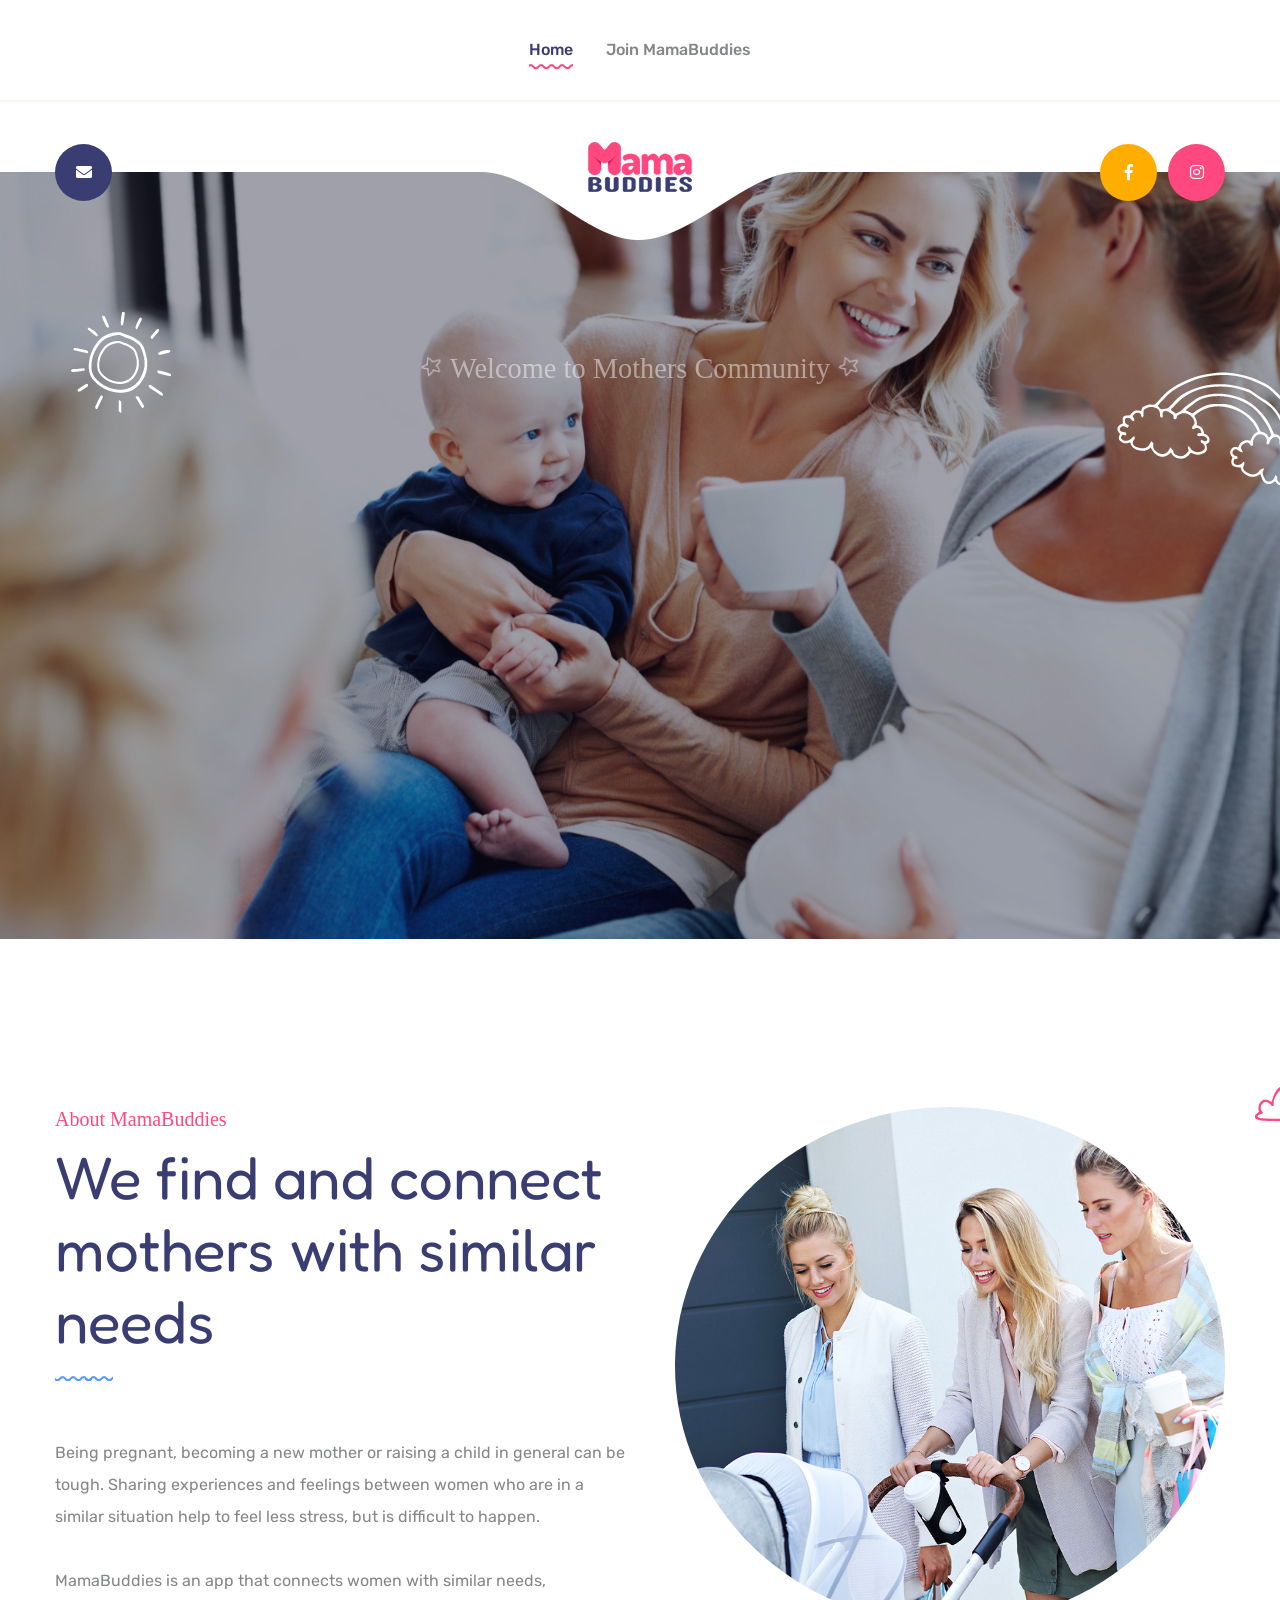
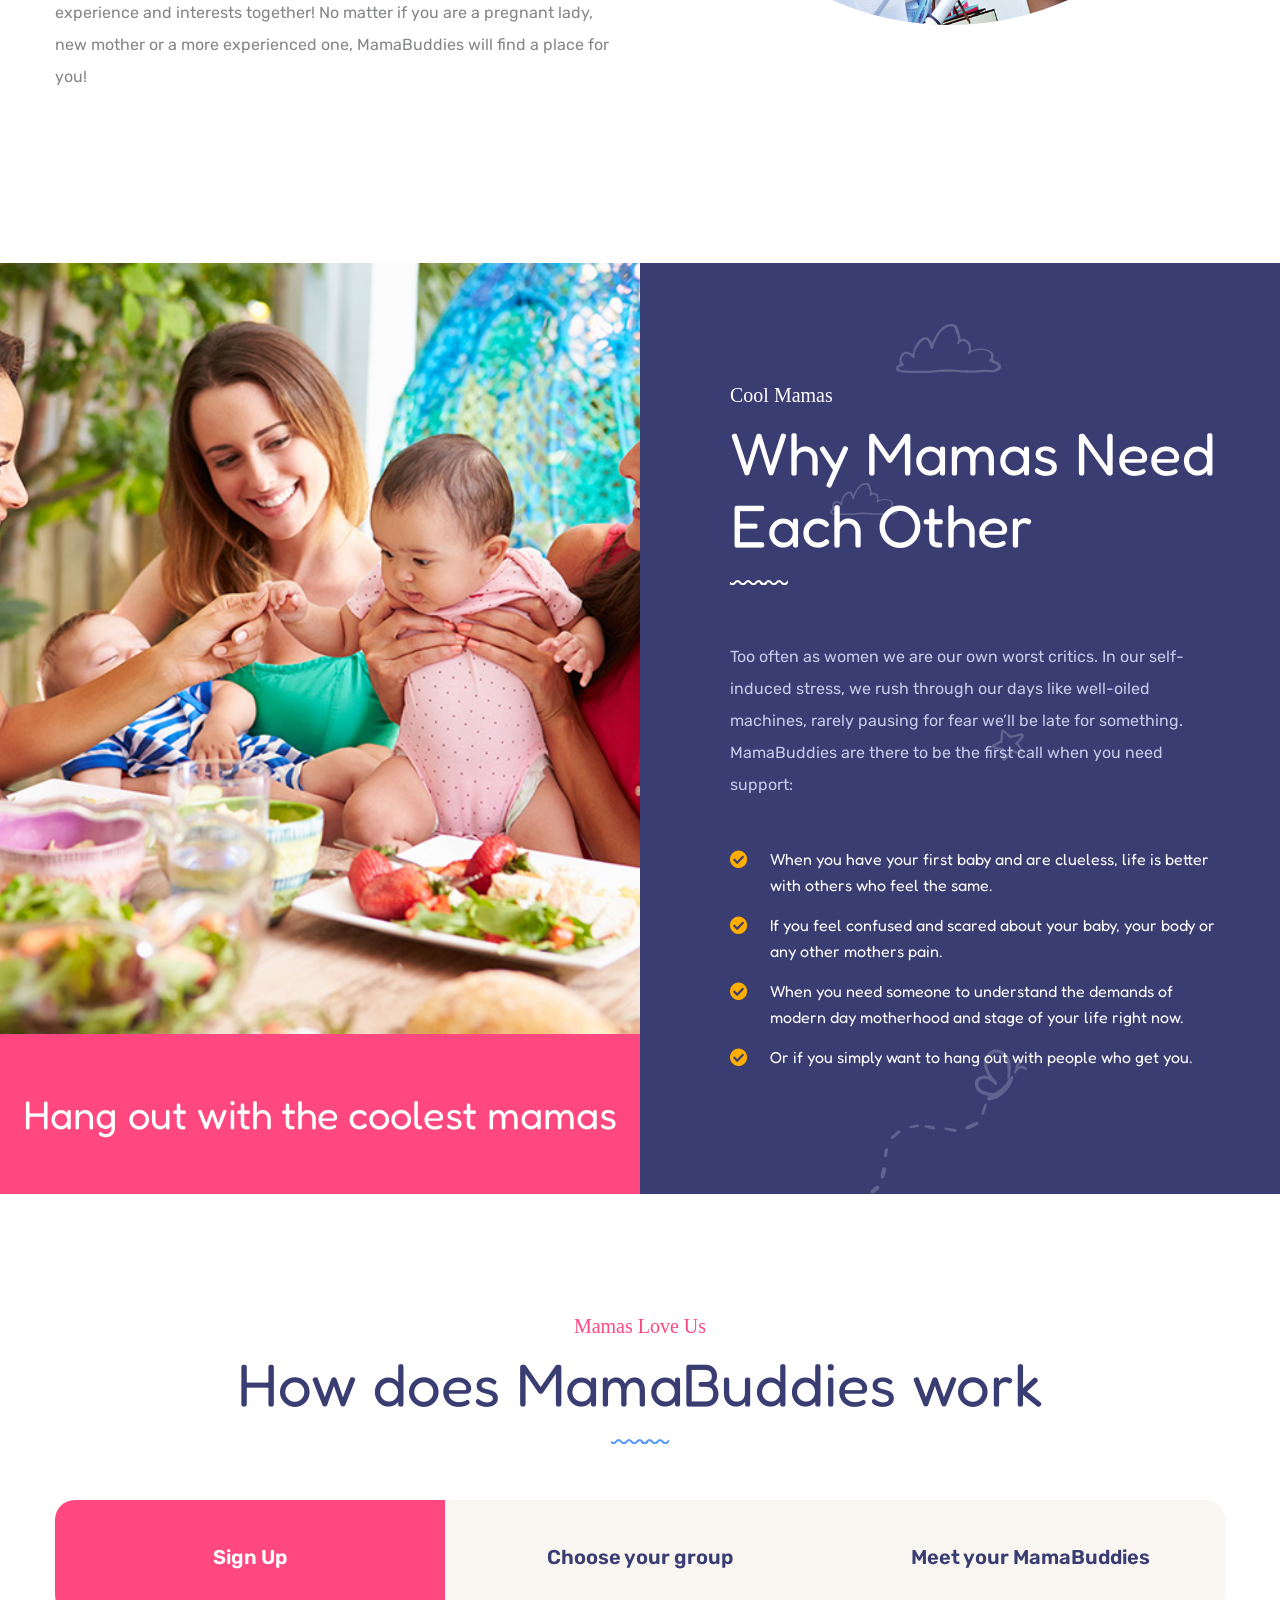
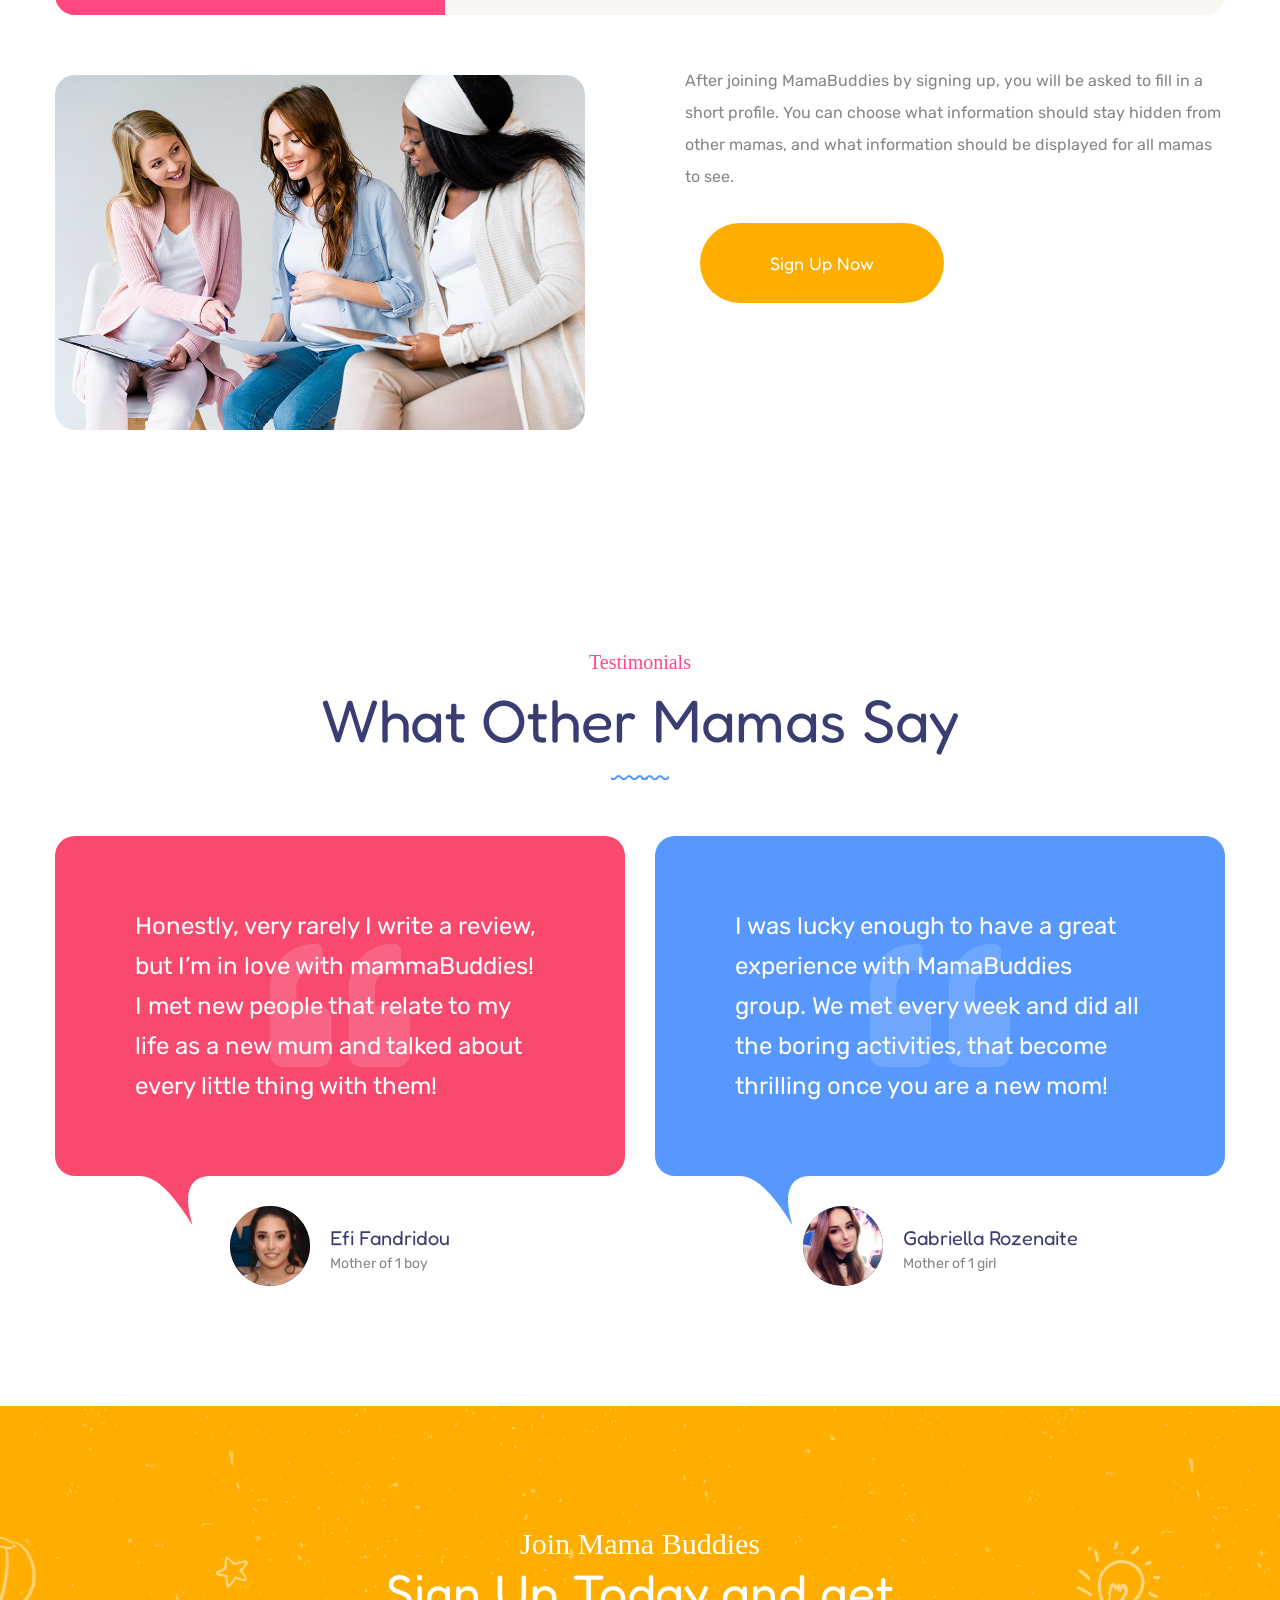
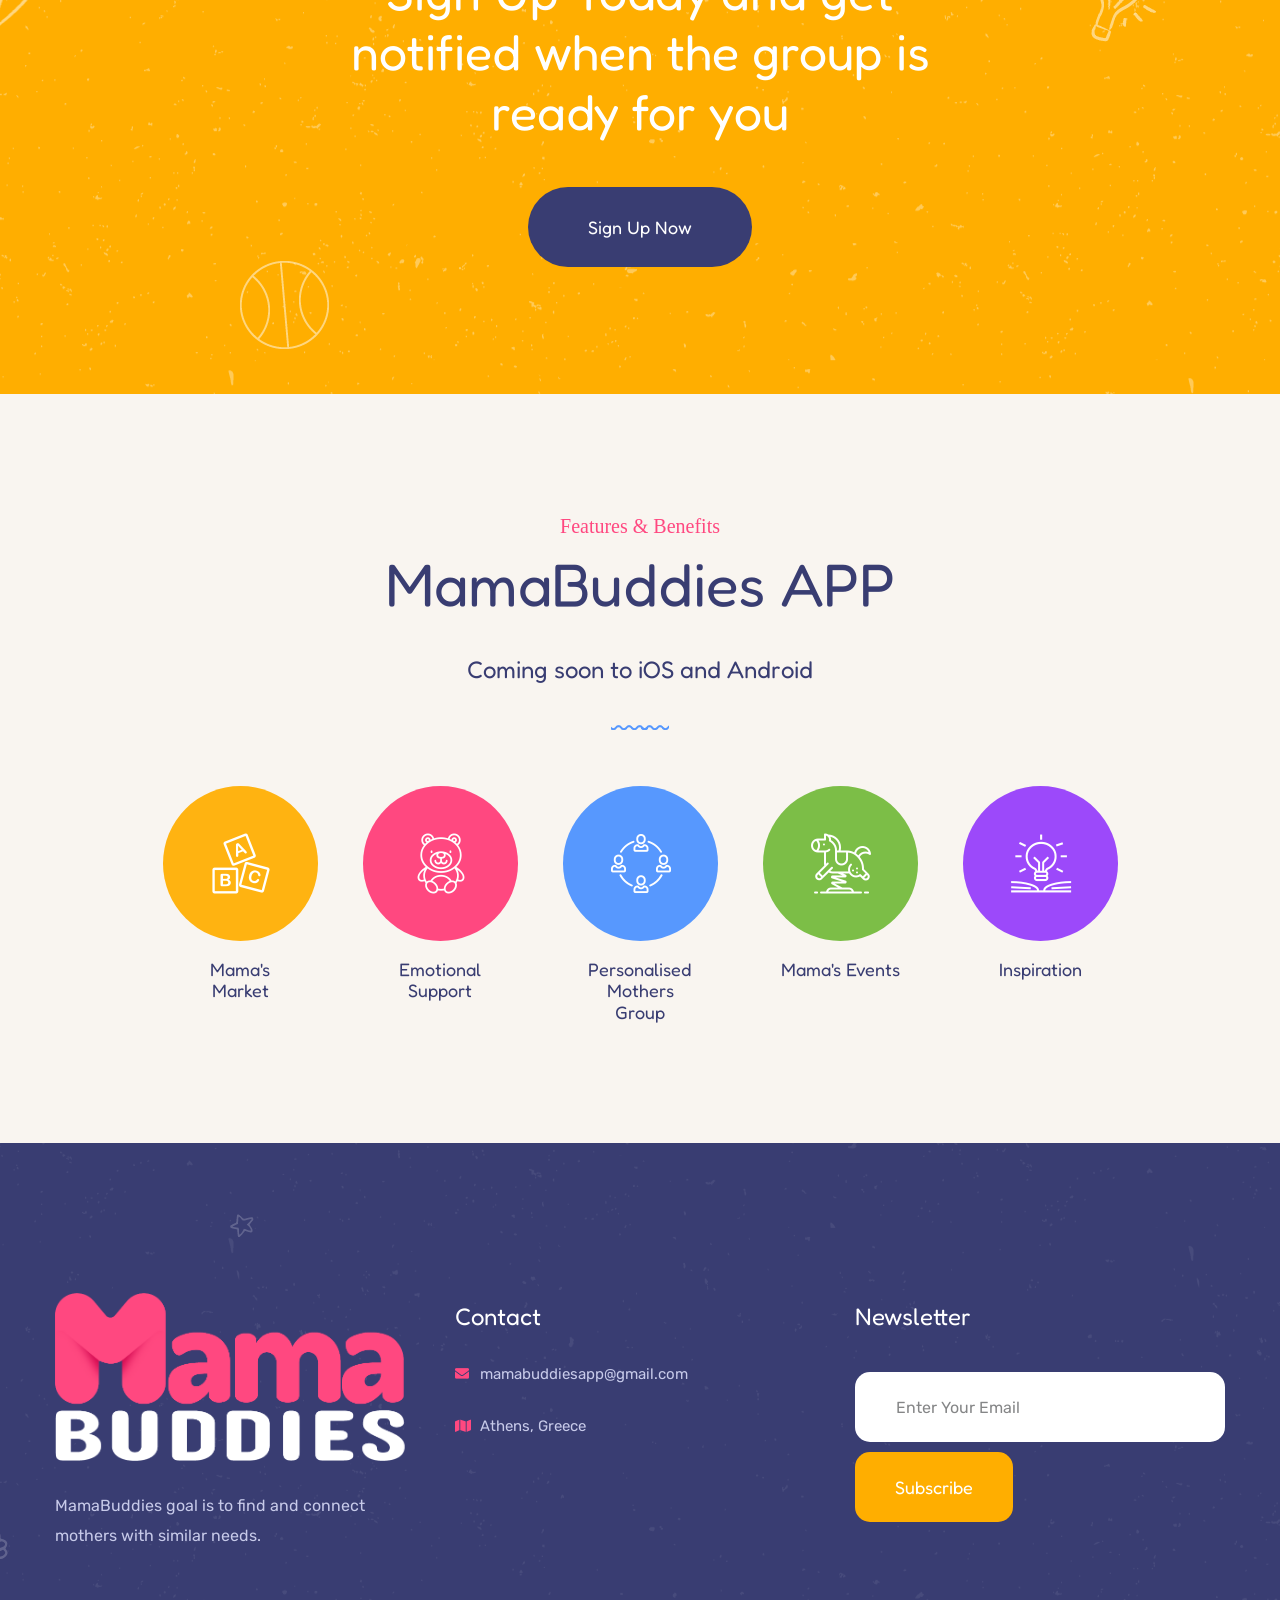
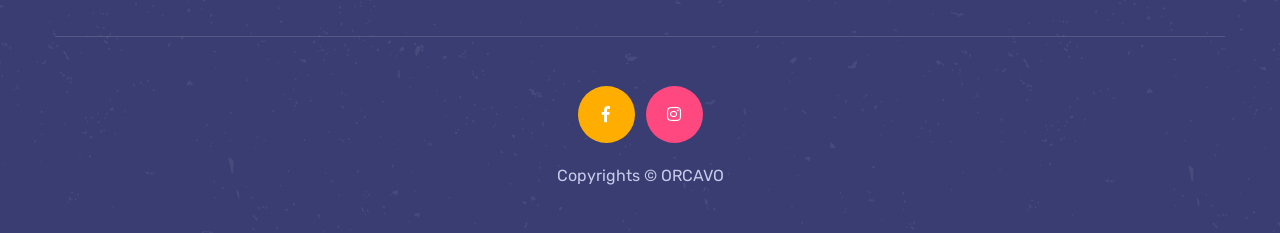
==== commit 6e0f5cce: "add proper links" ====
--- a/index.html
+++ b/index.html
@@ -87,13 +87,12 @@
 
                     <!--Logo-->
                     <div class="logo-outer">
-                        <div class="logo"><a href="index.html"><img src="images/logo.png" alt="" title="MamaBuddies - mother's groups and community"></a></div>
+                        <div class="logo"><a href="index.html"><img src="images/logo.png" alt="MamaBuddies logo" title="MamaBuddies - mother's groups and community" ></a></div>
                     </div>
 
                     <ul class="social-icon-colored">
-                        <li><a href="https://www.facebook.com/mamabuddiesapp"><span class="fab fa-facebook-f"></span></a></li>
-                        <li><a href="#"><span class="fab fa-twitter"></span></a></li>
-                        <li><a href="#"><span class="fab fa-instagram"></span></a></li>
+                        <li><a href="https://www.facebook.com/mamabuddiesapp" target="_blank"><span class="fab fa-facebook-f"></span></a></li>
+                        <li><a href="https://www.instagram.com/mamabuddies/" target="_blank"><span class="fab fa-instagram"></span></a></li>
                     </ul>
                 </div>
             </div>
@@ -104,7 +103,7 @@
             <div class="auto-container clearfix">
                 <!--Logo-->
                 <div class="logo pull-left">
-                    <a href="index.html" title=""><img src="images/logo.png" alt="" title=""></a>
+                    <a href="index.html" title="MamaBuddies home"><img src="images/logo.png" alt="MamaBuddies logo" title=""></a>
                 </div>
                 <!--Right Col-->
                 <div class="pull-right">
@@ -209,7 +208,7 @@
                         data-y="['middle','middle','middle','middle']"
                         data-textalign="['top','top','top','top']"
                         data-frames='[{"delay":2200,"speed":1500,"frame":"0","from":"z:0;rX:0;rY:0;rZ:0;sX:0.9;sY:0.9;skX:0;skY:0;opacity:0;","to":"o:1;","ease":"Power3.easeInOut"},{"delay":"wait","speed":300,"frame":"999","to":"auto:auto;","ease":"Power3.easeInOut"}]'>
-                            <h2>Where all the coolest mamas hang out</h2>
+                            <h2>Where All the Coolest Camas Hangout</h2>
                         </div>
                         
                         <div class="tp-caption tp-resizeme" 
@@ -322,7 +321,7 @@
                             alt="MamaBuddies meeting picture of women having lunch outside on summer"></figure>
                 </div>
                 <div class="caption-box">
-                    <h3>Have fun with the coolest mamas</h3>
+                    <h3>Hang out with the coolest mamas</h3>
                 </div>
             </div>
         </div>
@@ -370,7 +369,7 @@
                                             displayed for all mamas to see.
                                         </div>
                                         <div class="auto-container">
-                                            <div class="btn-box"><a href="join.html" target="_blank"
+                                            <div class="btn-box"><a href="join.html"
                                                     class="theme-btn btn-style-one">Sign Up Now</a></div>
                                         </div>
                                     </div>
@@ -701,8 +700,7 @@
             <div class="auto-container">
         		<ul class="social-icon-colored">
         			<li><a href="https://www.facebook.com/mamabuddiesapp" target="_blank"><span class="fab fa-facebook-f"></span></a></li>
-        			<li><a href="#"><span class="fab fa-twitter"></span></a></li>
-        			<li><a href="#"><span class="fab fa-instagram"></span></a></li>
+        			<li><a href="https://www.instagram.com/mamabuddies/" target="_blank"><span class="fab fa-instagram"></span></a></li>
         		</ul>
                 <div class="copyright"> Copyrights &copy; <a href="www.orcavo.com" target="_blank">ORCAVO</a></div>
             </div>
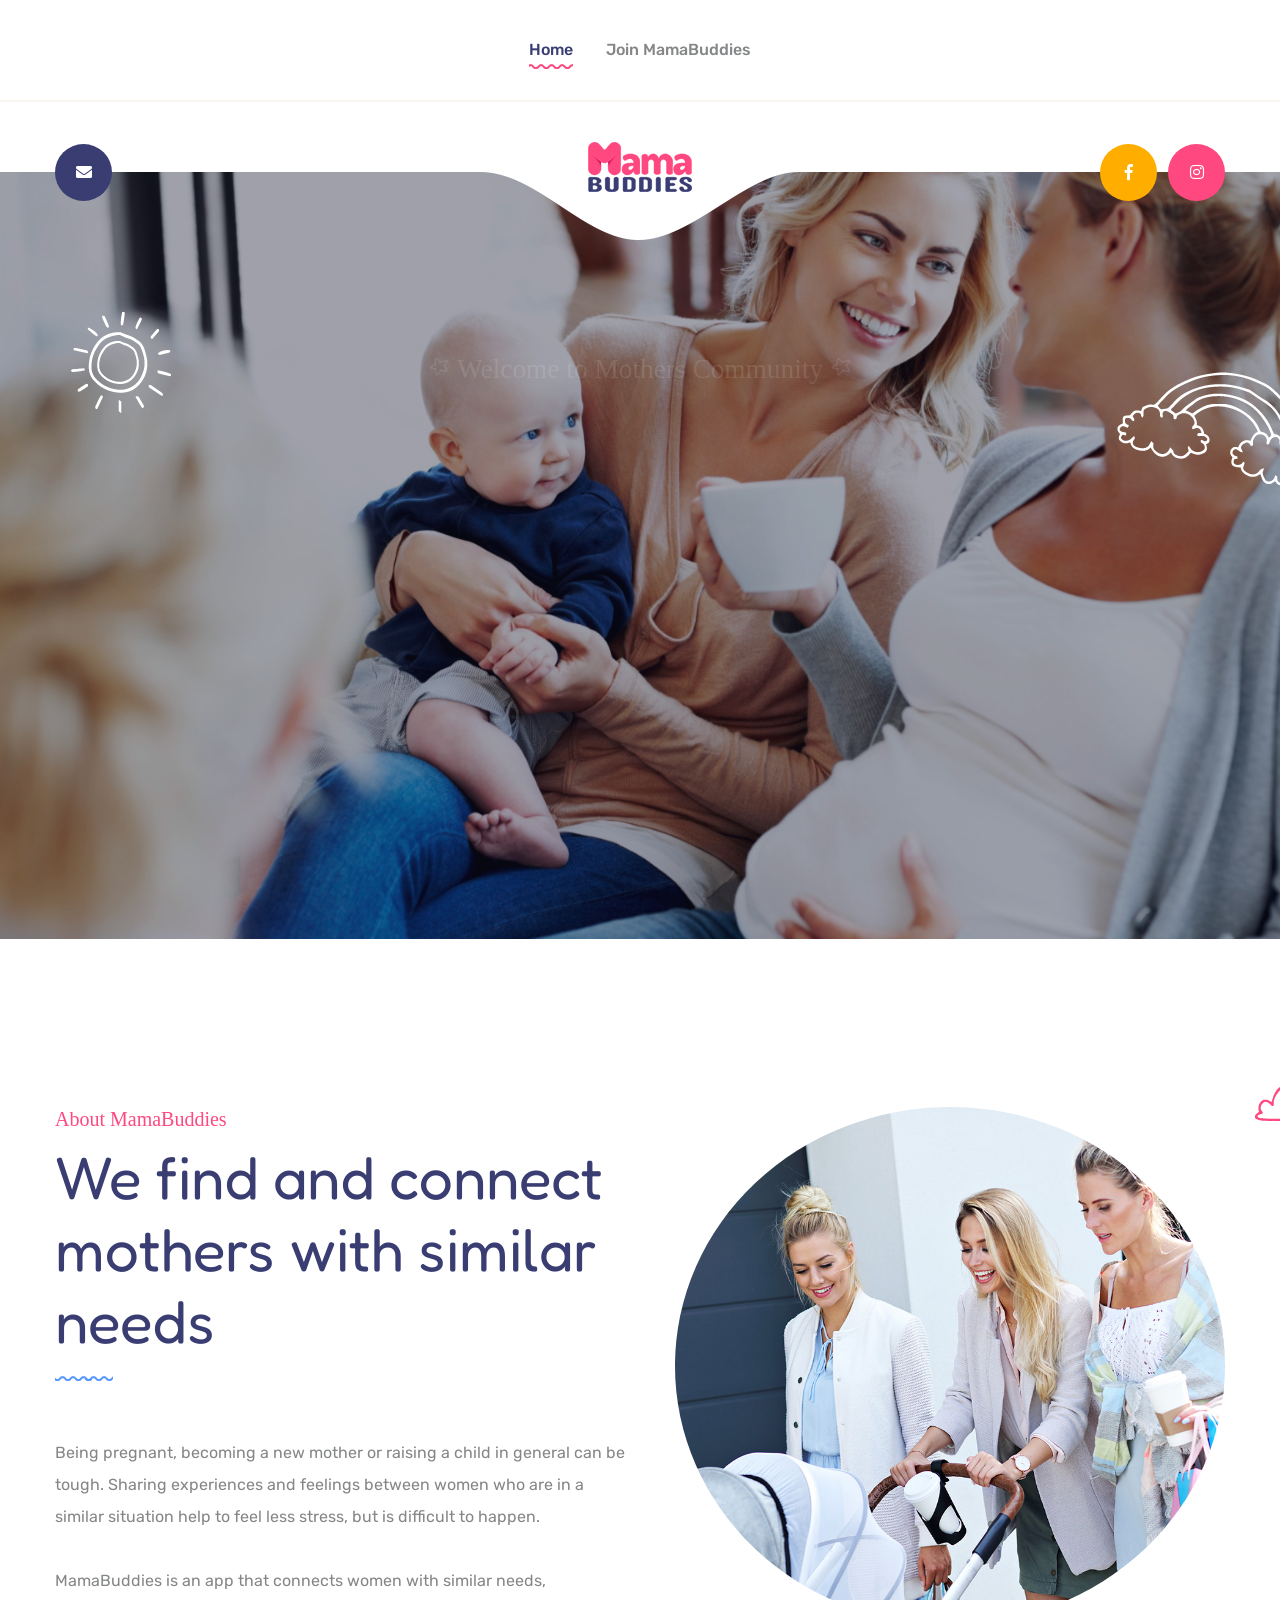
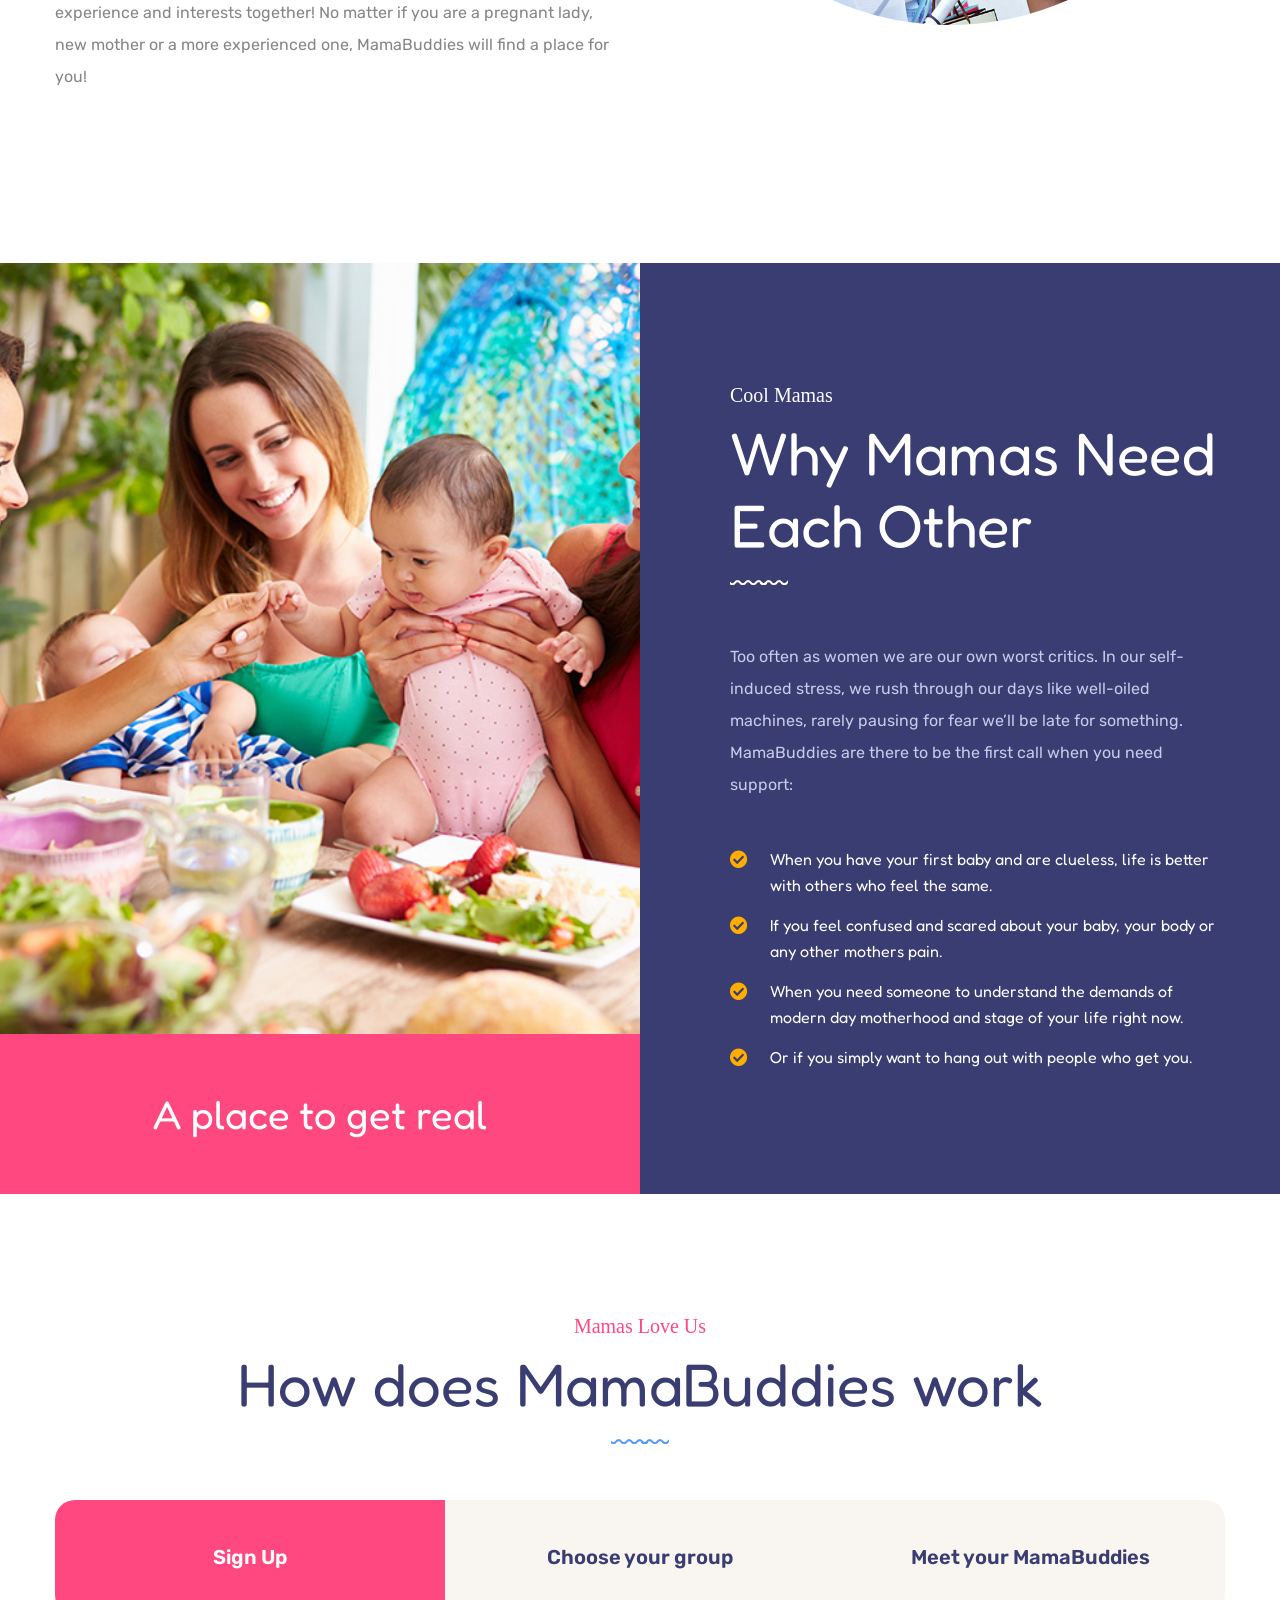
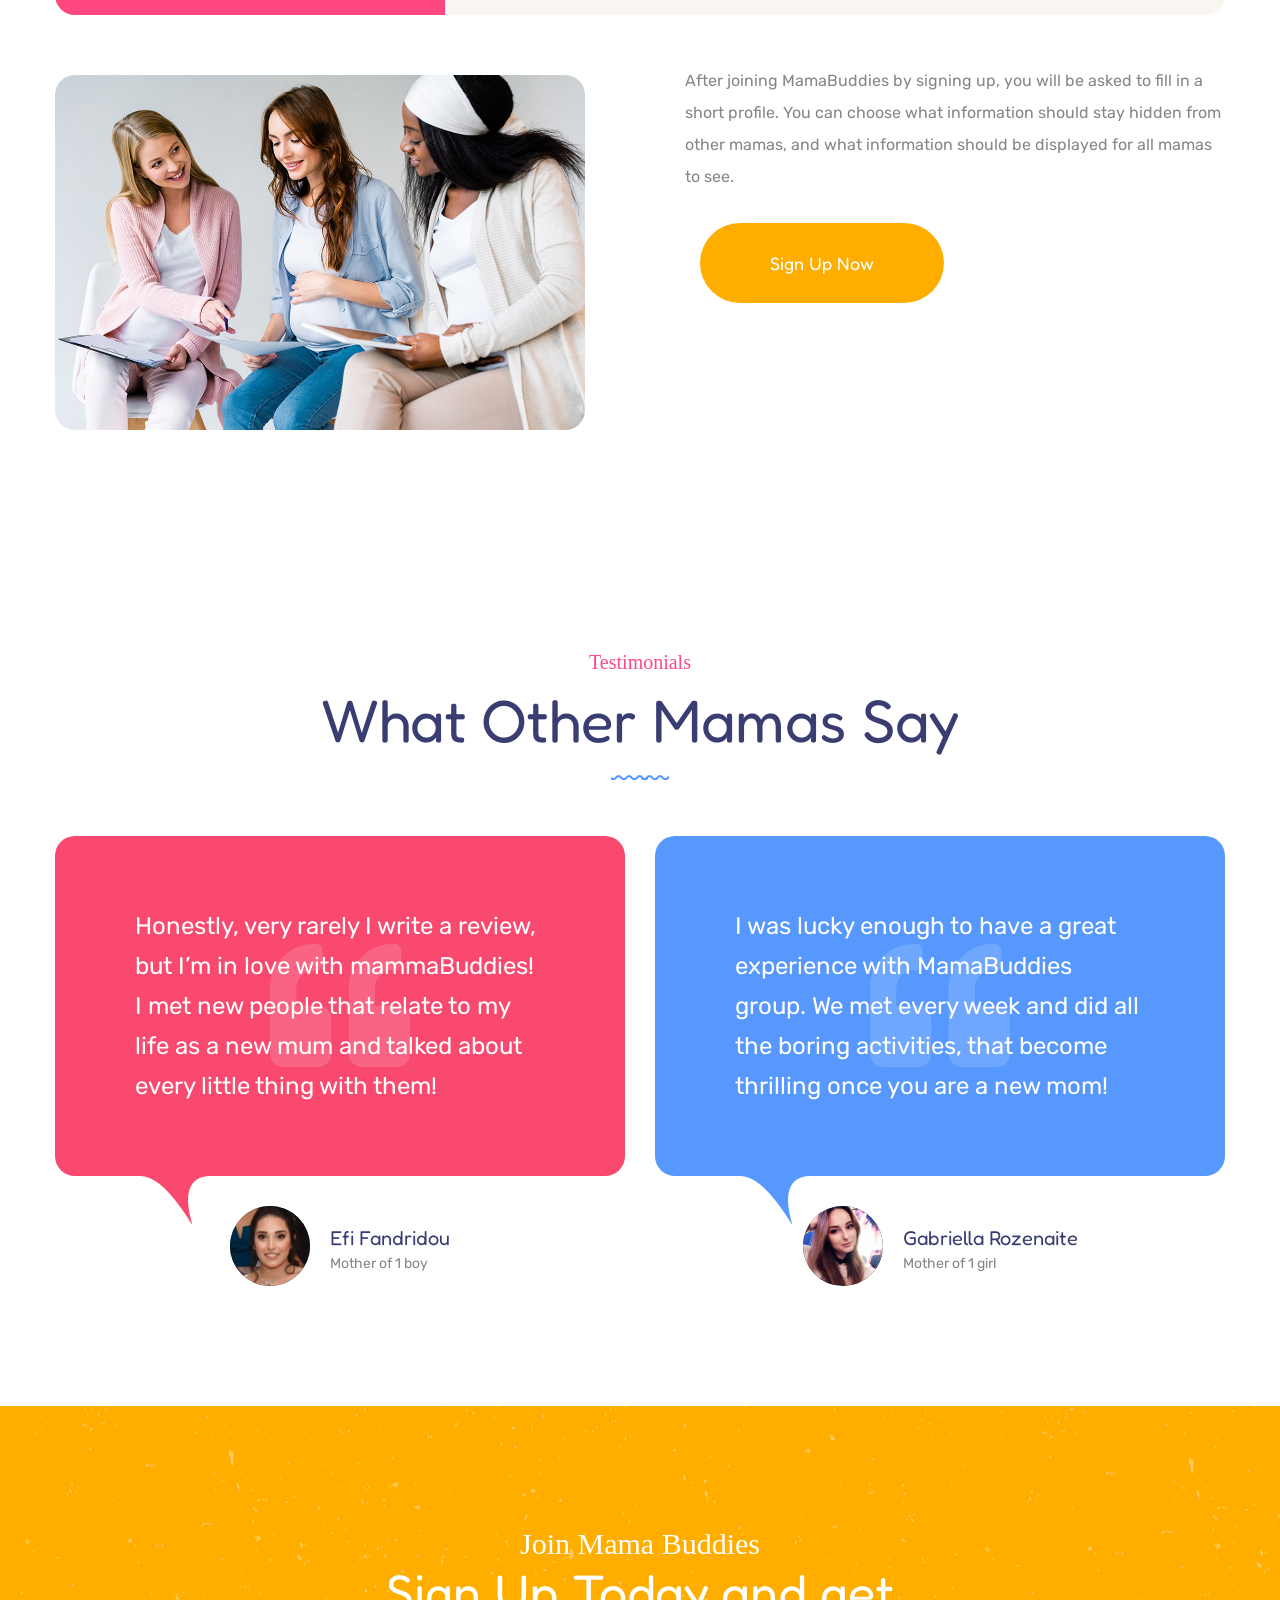
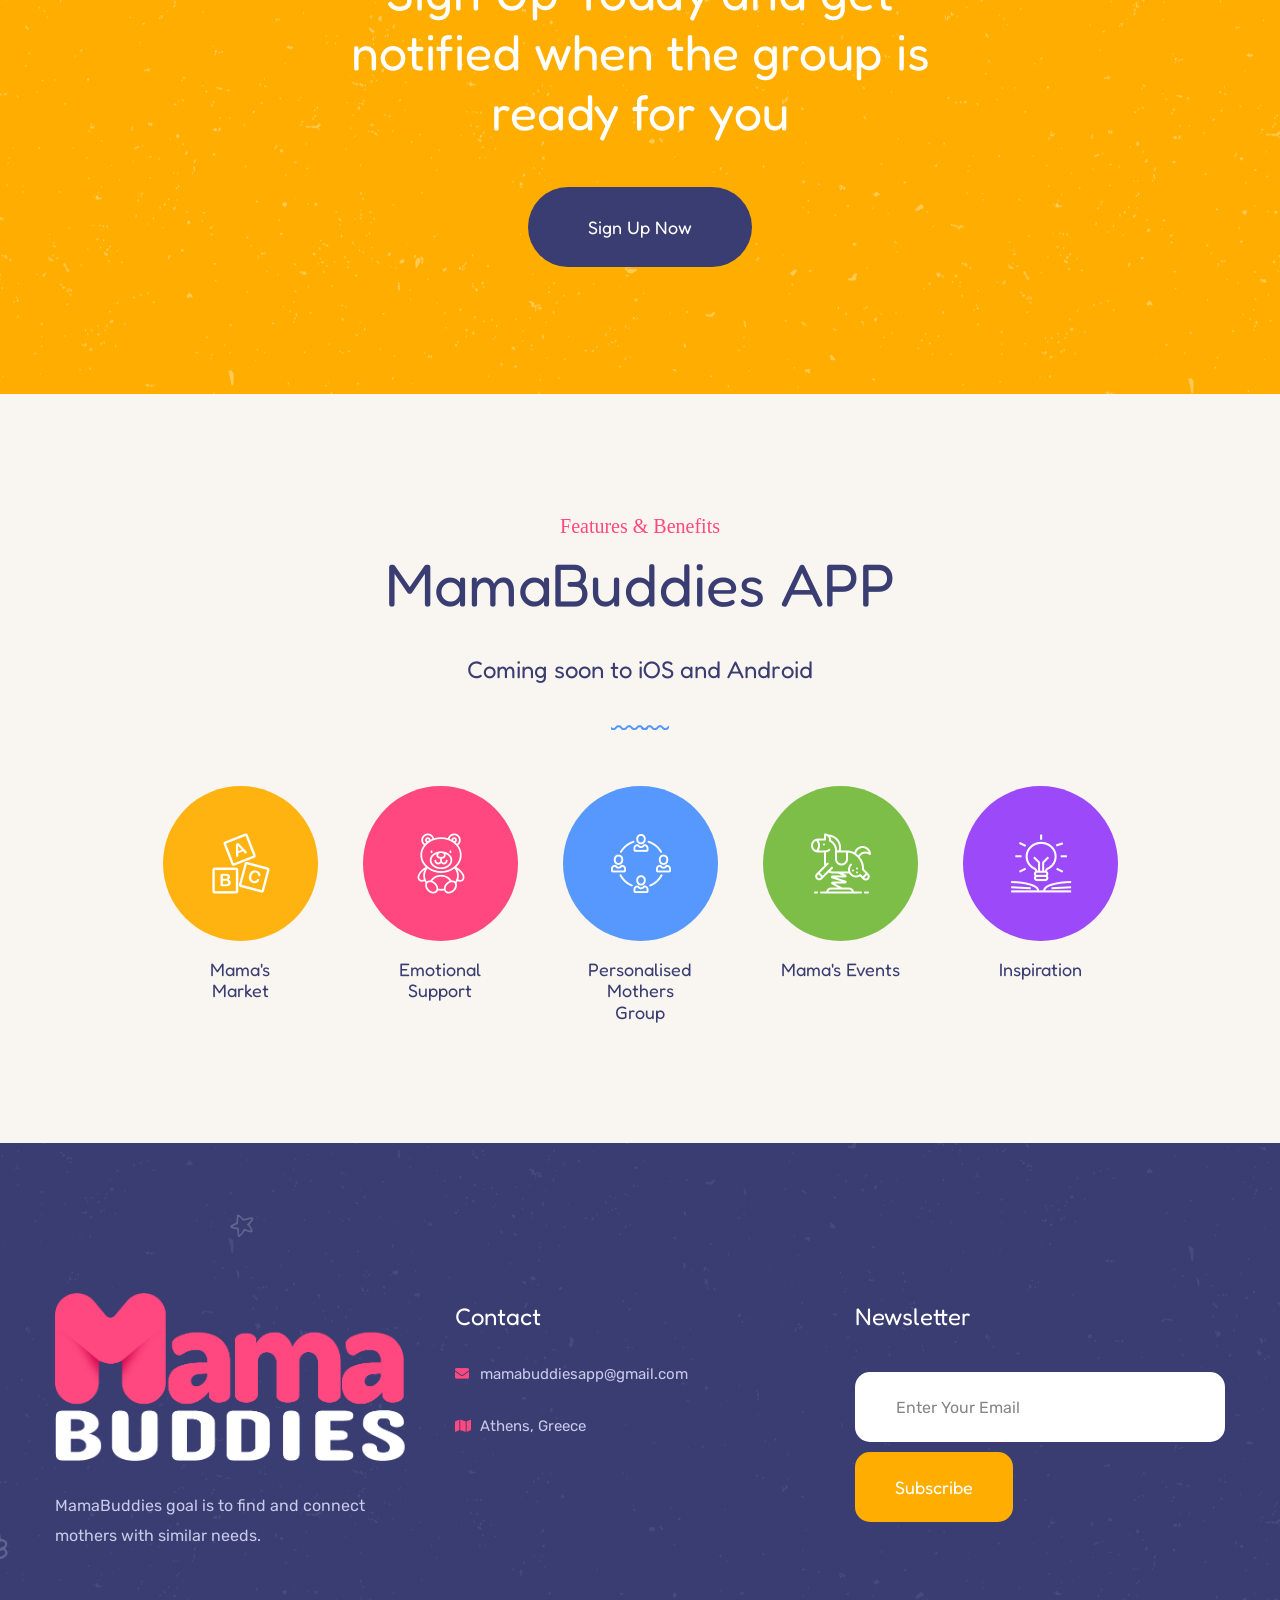
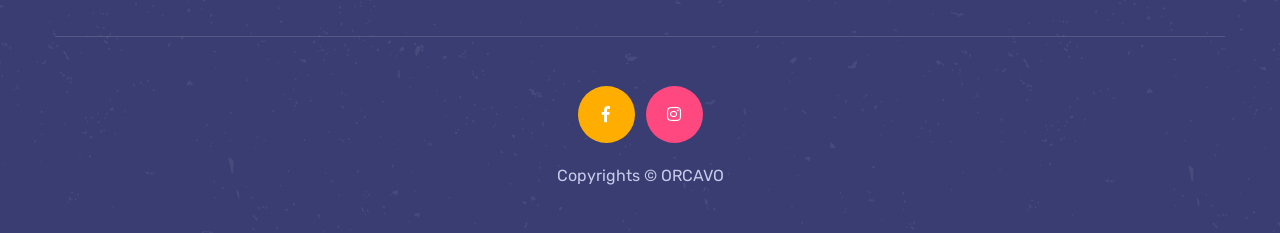
==== commit 1bcb619a: "change title" ====
--- a/index.html
+++ b/index.html
@@ -321,7 +321,7 @@
                             alt="MamaBuddies meeting picture of women having lunch outside on summer"></figure>
                 </div>
                 <div class="caption-box">
-                    <h3>Hang out with the coolest mamas</h3>
+                    <h3>A place to get real</h3>
                 </div>
             </div>
         </div>
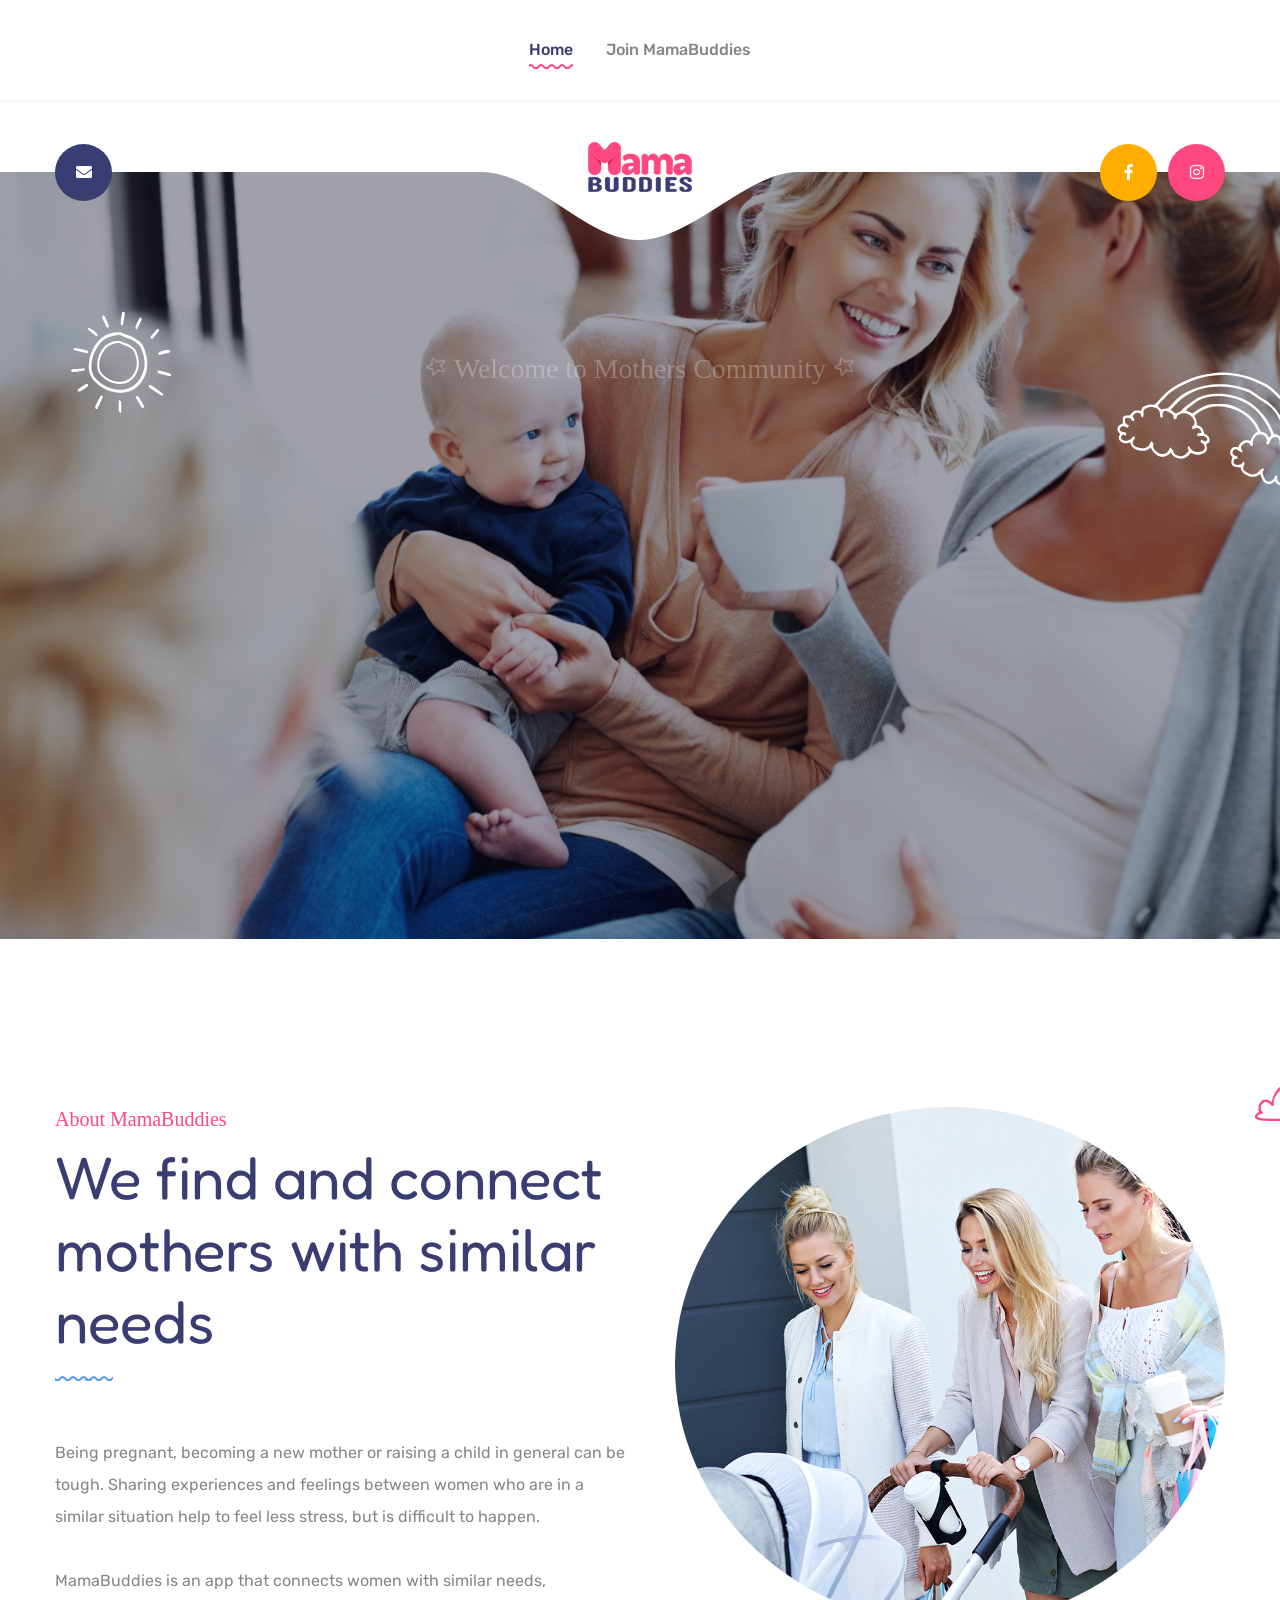
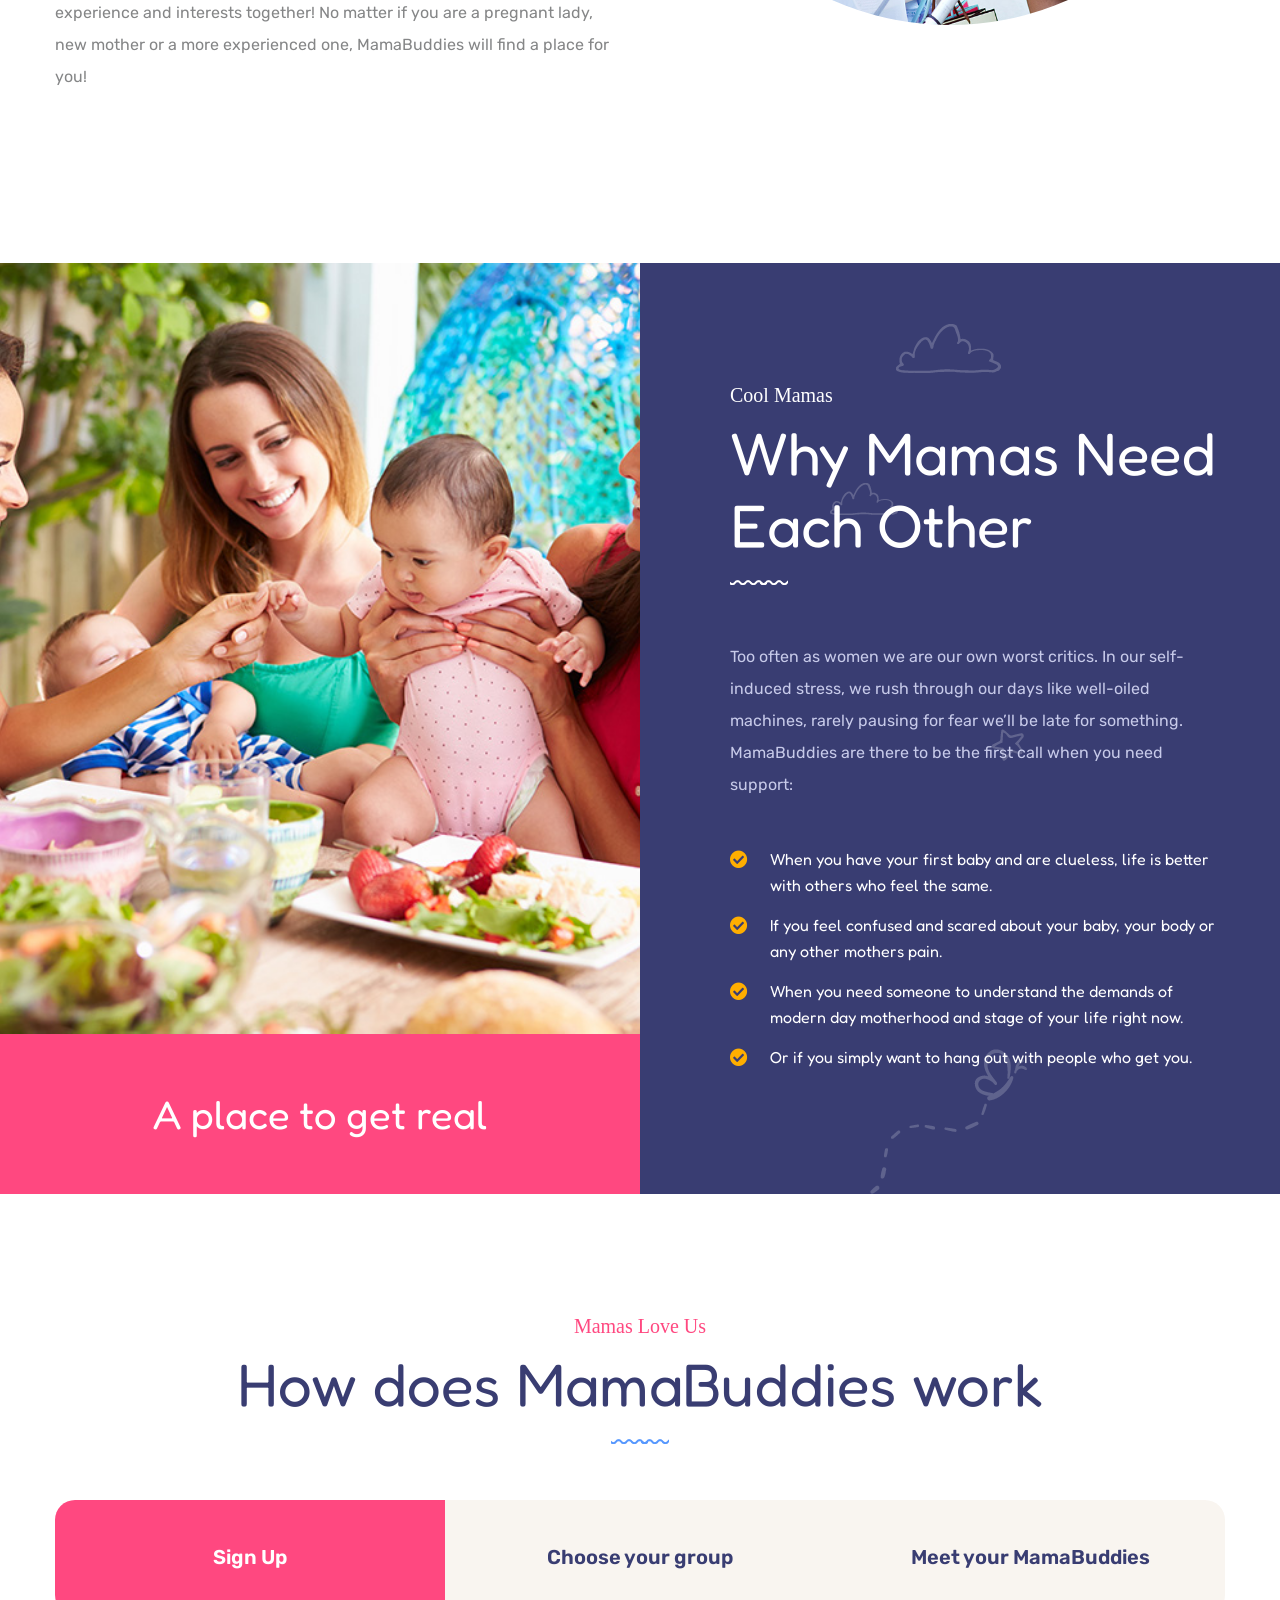
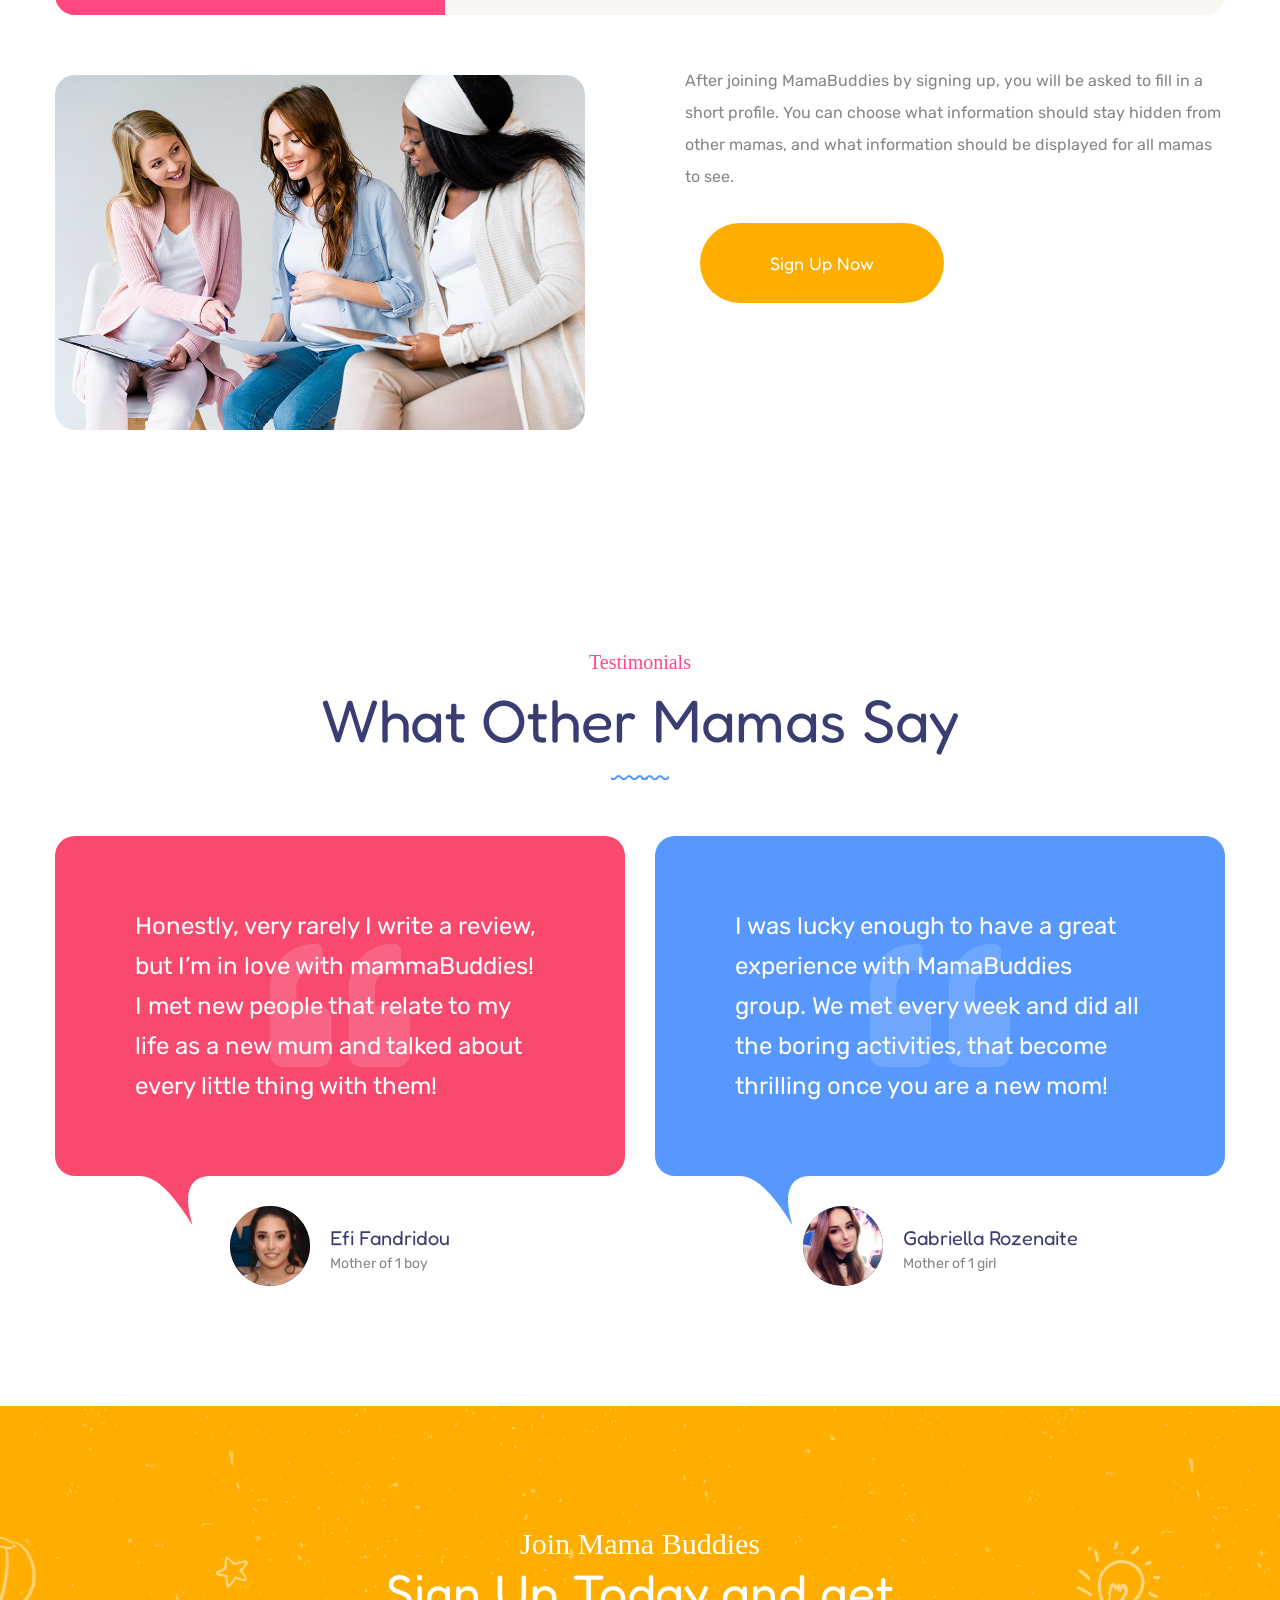
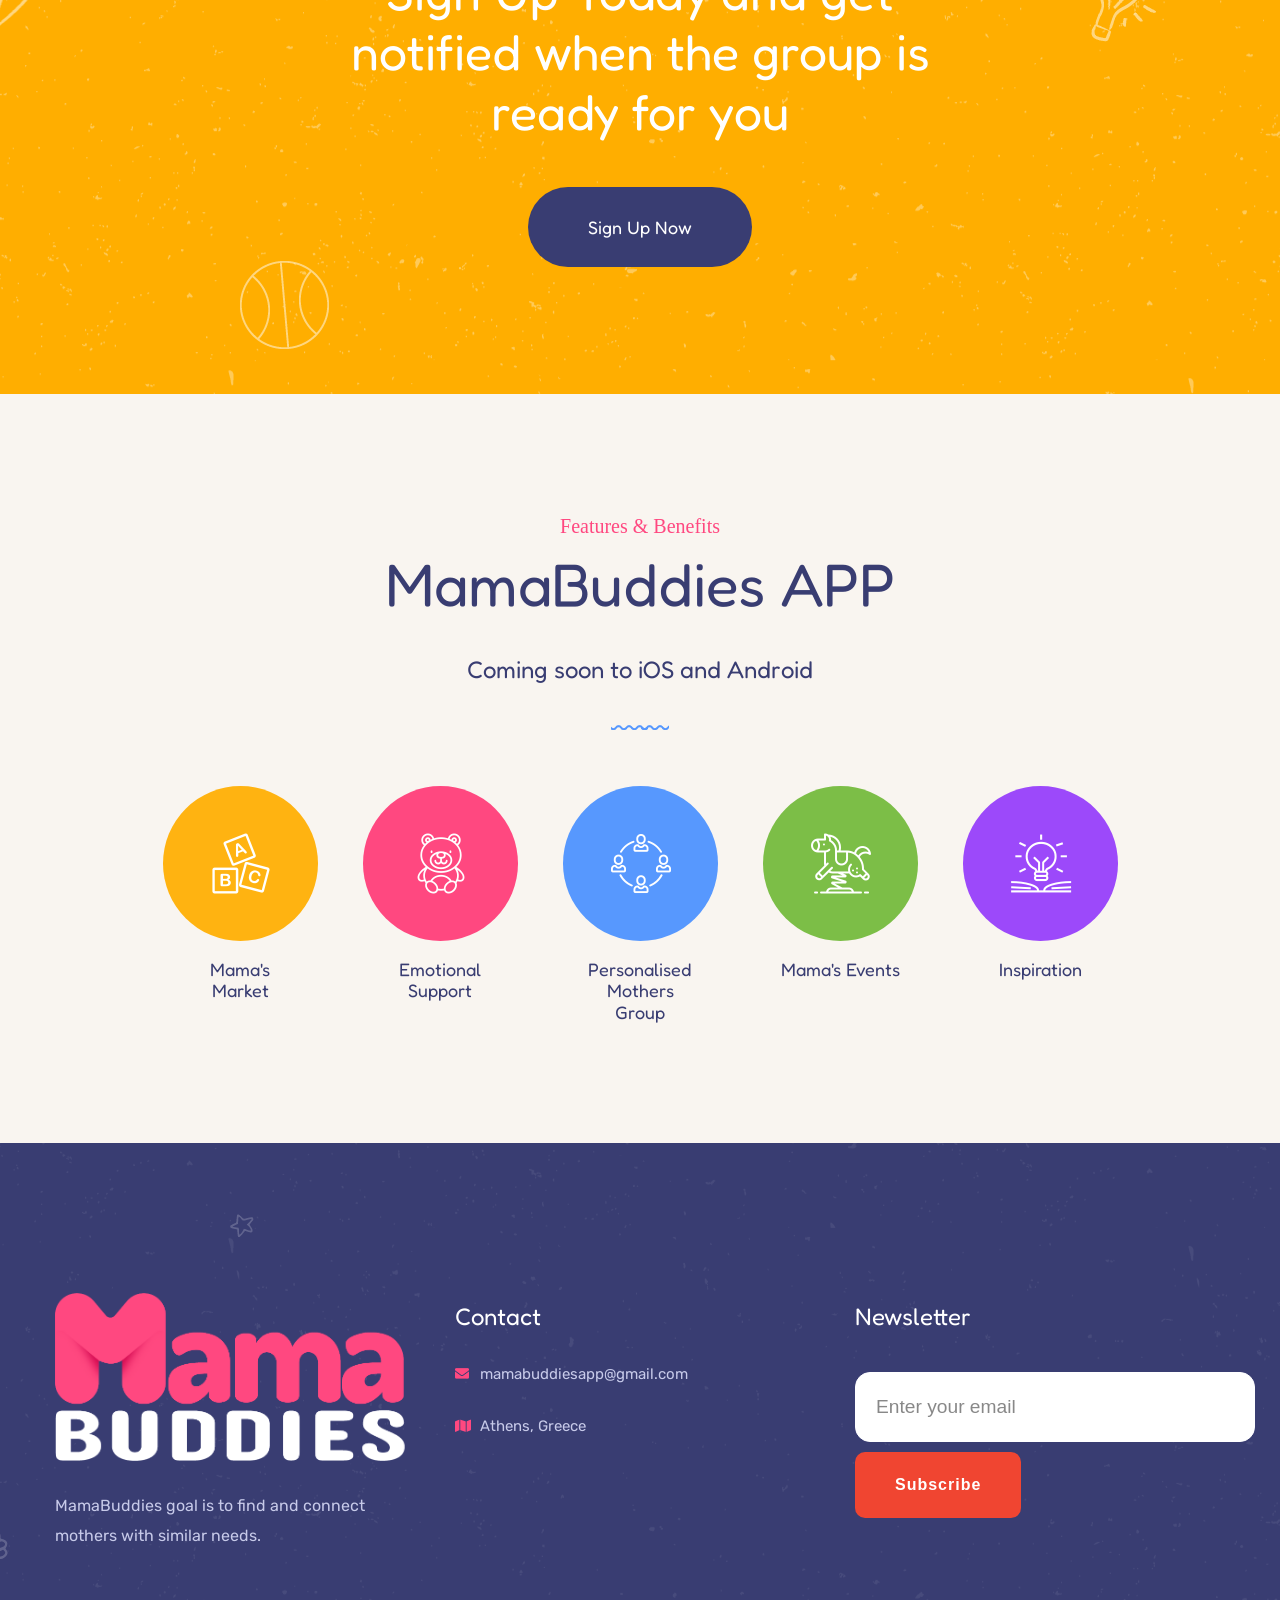
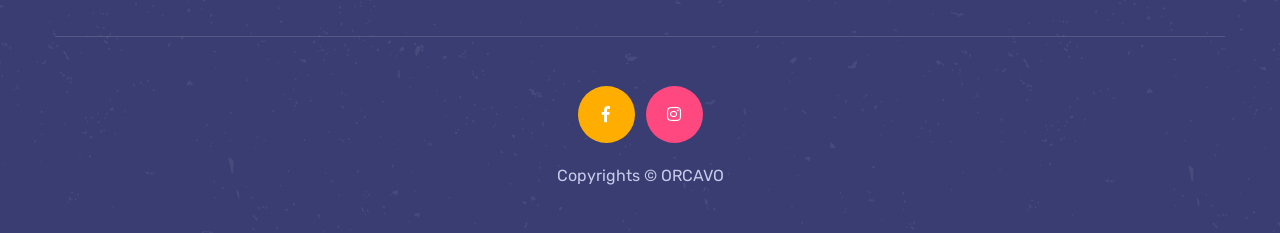
==== commit 3520780e: "feat/add-mailchimp-newsletter-signup" ====
--- a/index.html
+++ b/index.html
@@ -680,14 +680,36 @@
                             <div class="footer-column col-xl-12 col-lg-12 col-md-12 col-sm-12">
                                 <div class="footer-widget newsletter-widget">
                                     <h4 class="widget-title">Newsletter</h4>
-                                    <div class="newsletter-form">
+
+
+
+                                    <!-- Begin Mailchimp Signup Form -->
+                                    <!-- <link href="//cdn-images.mailchimp.com/embedcode/slim-10_7.css" rel="stylesheet" type="text/css"> -->
+                                    <div id="mc_embed_signup" class="newsletter-form">
+                                    <form action="https://gmail.us3.list-manage.com/subscribe/post?u=4fb4c42e8811ff3050cf34972&amp;id=969fdacdad" method="post" id="mc-embedded-subscribe-form" name="mc-embedded-subscribe-form" class="validate" target="_blank" novalidate>
+                                        <div id="mc_embed_signup_scroll" class="form-group">
+                                        
+                                            <input type="email" value="" name="EMAIL" class="email" id="mce-EMAIL" placeholder="Enter your email" required>
+                                            <!-- real people should not fill this in and expect good things - do not remove this or risk form bot signups-->
+                                            <div style="position: absolute; left: -5000px;" aria-hidden="true"><input type="text" name="b_4fb4c42e8811ff3050cf34972_969fdacdad" tabindex="-1" value=""></div>
+                                            <div class="clear"><input type="submit" value="Subscribe" name="subscribe" id="mc-embedded-subscribe" class="theme-btn btn-style-one"></div>
+                                        </div>
+                                    </form>
+                                    </div>
+                                    <!--End mc_embed_signup-->
+
+
+
+                                    <!-- <div class="newsletter-form">
                                         <form method="post" action="contact.html">
                                             <div class="form-group">
                                                 <input type="email" name="email" value="" placeholder="Enter Your Email" required="">
                                                 <button type="submit" class="theme-btn btn-style-one">Subscribe</button>
                                             </div>
                                         </form>
-                                    </div>
+                                    </div> -->
+
+
                                 </div>
                             </div>
                         </div>
--- a/css/style.css
+++ b/css/style.css
@@ -3512,6 +3512,24 @@
   border-radius: 15px;
 }
 
+#mc_embed_signup form {
+  padding: 0 !important;
+}
+
+#mc_embed_signup input#mce-EMAIL {
+  border-radius: 15px !important;
+  font-size: 1.2rem;
+}
+
+#mc_embed_signup input#mc-embedded-subscribe {
+  padding: 10px 40px !important;
+  border-radius: 10px !important;
+} 
+
+
+
+
+
 /*** 
 
 ====================================================================
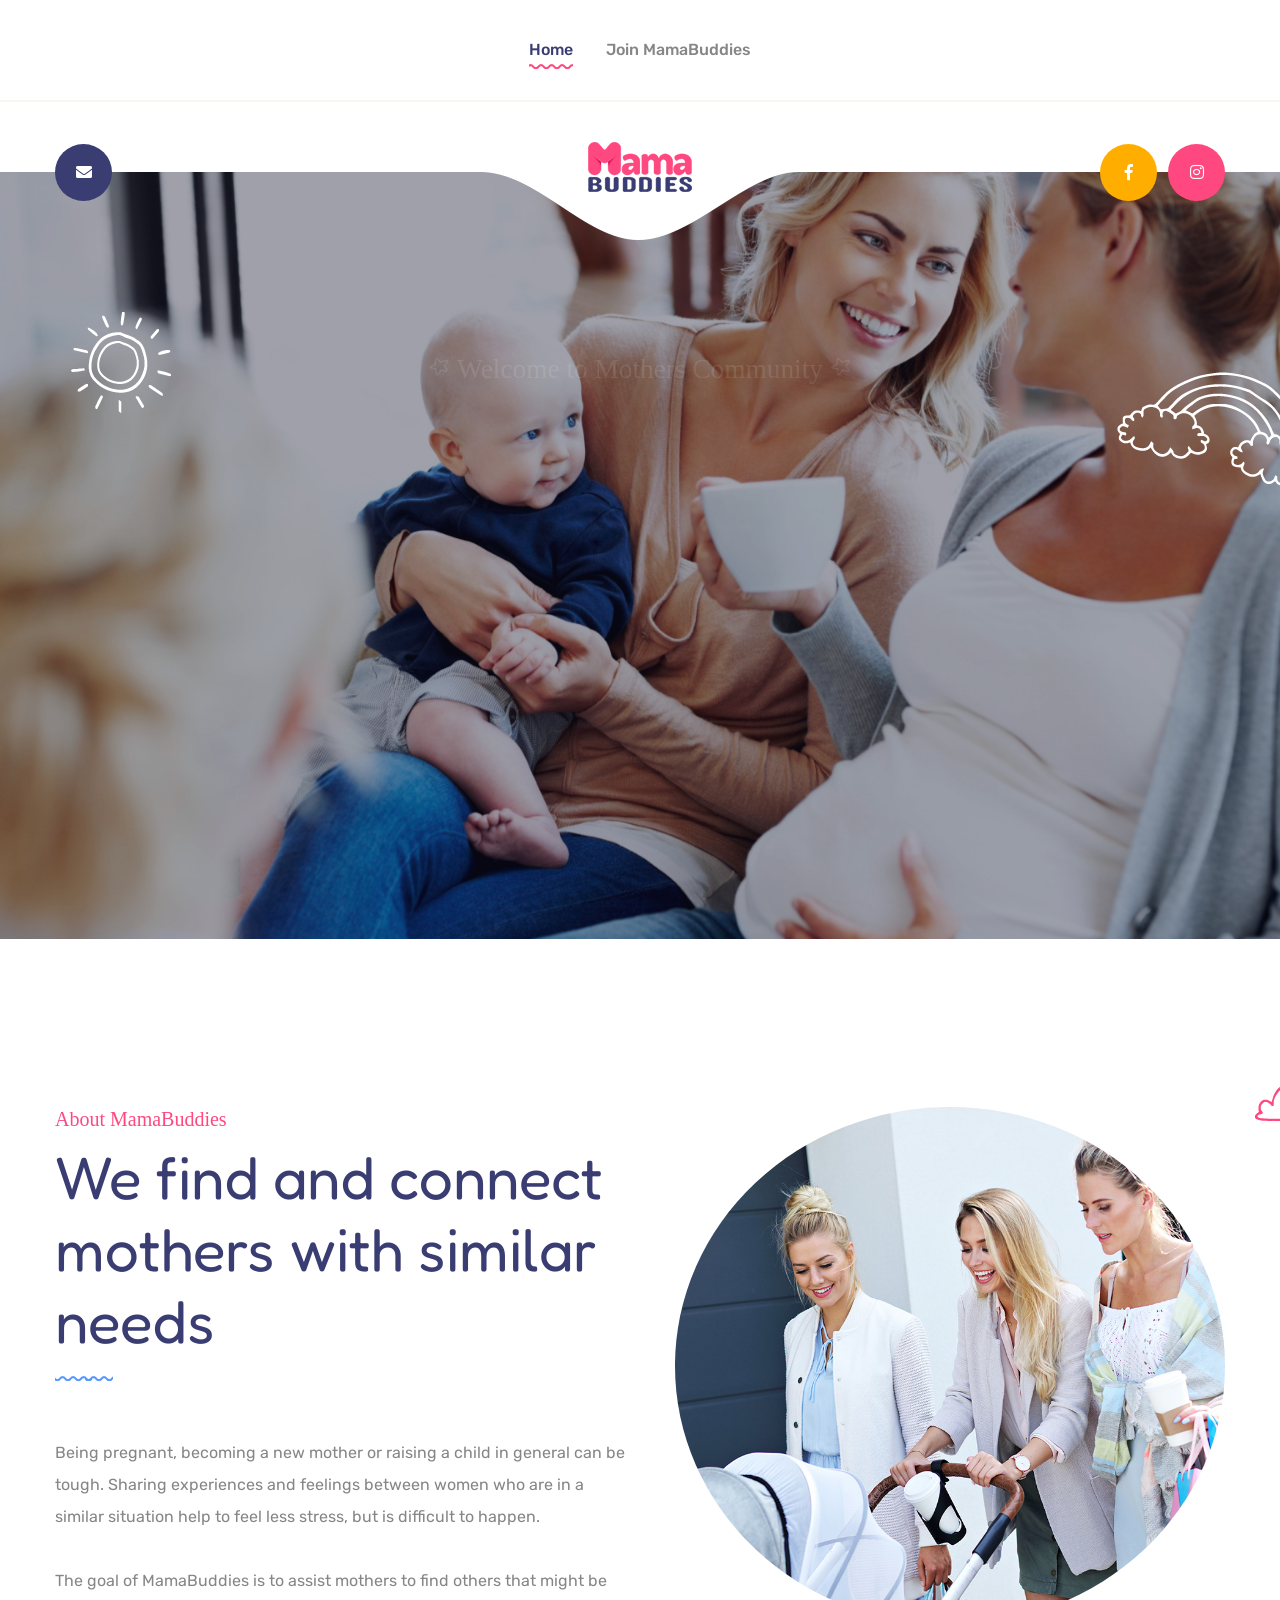
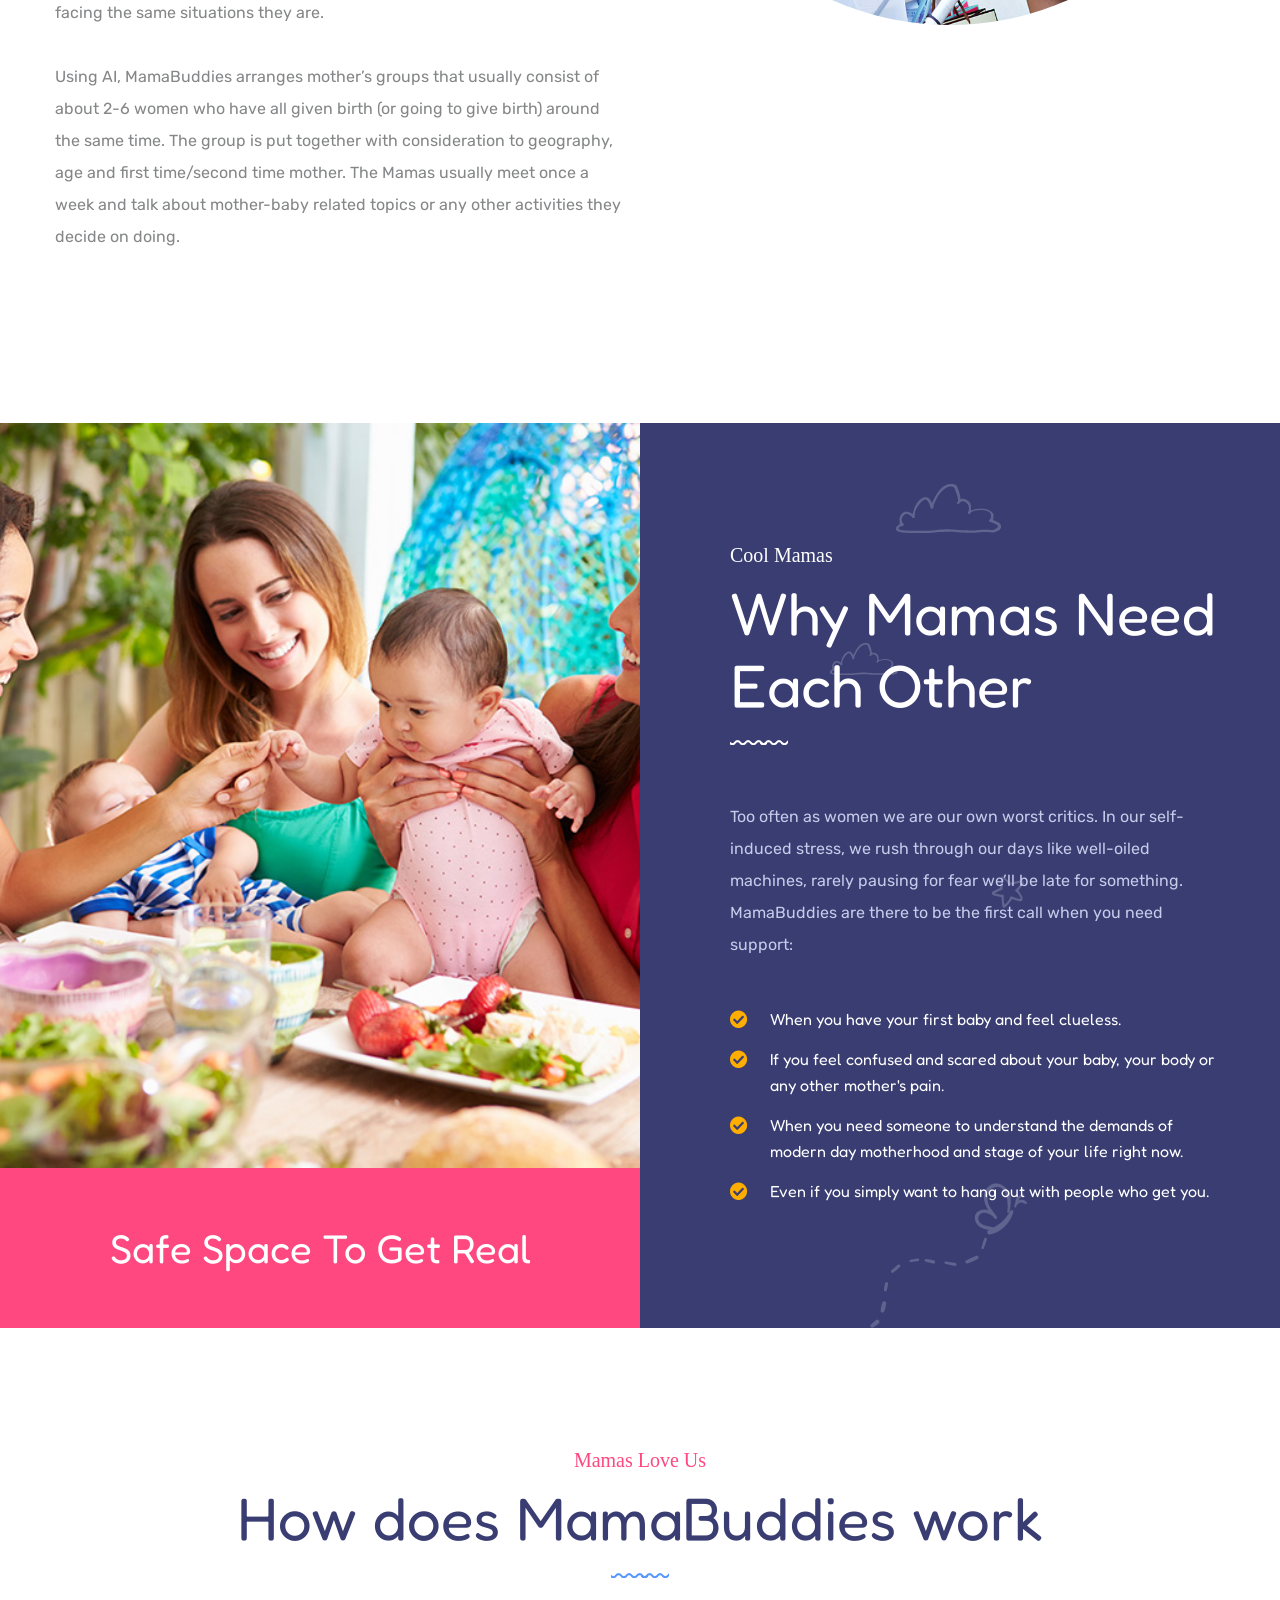
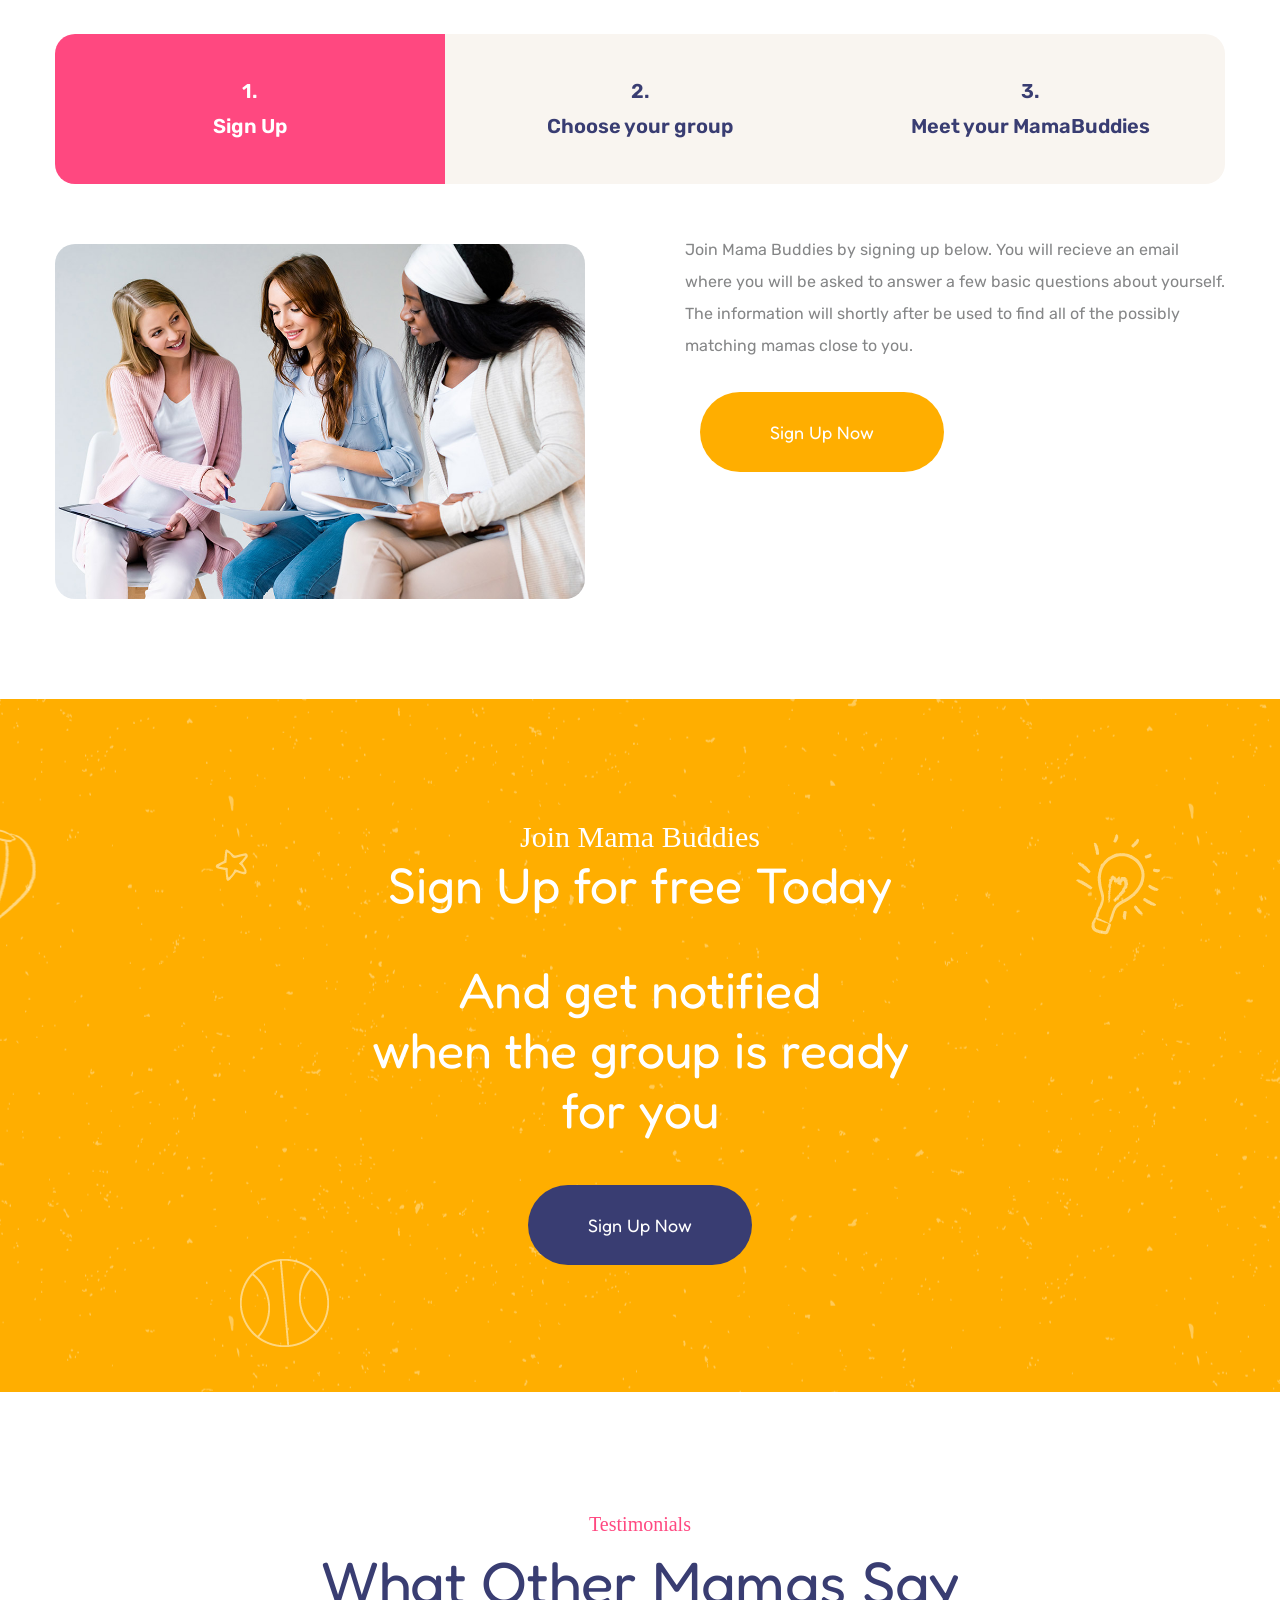
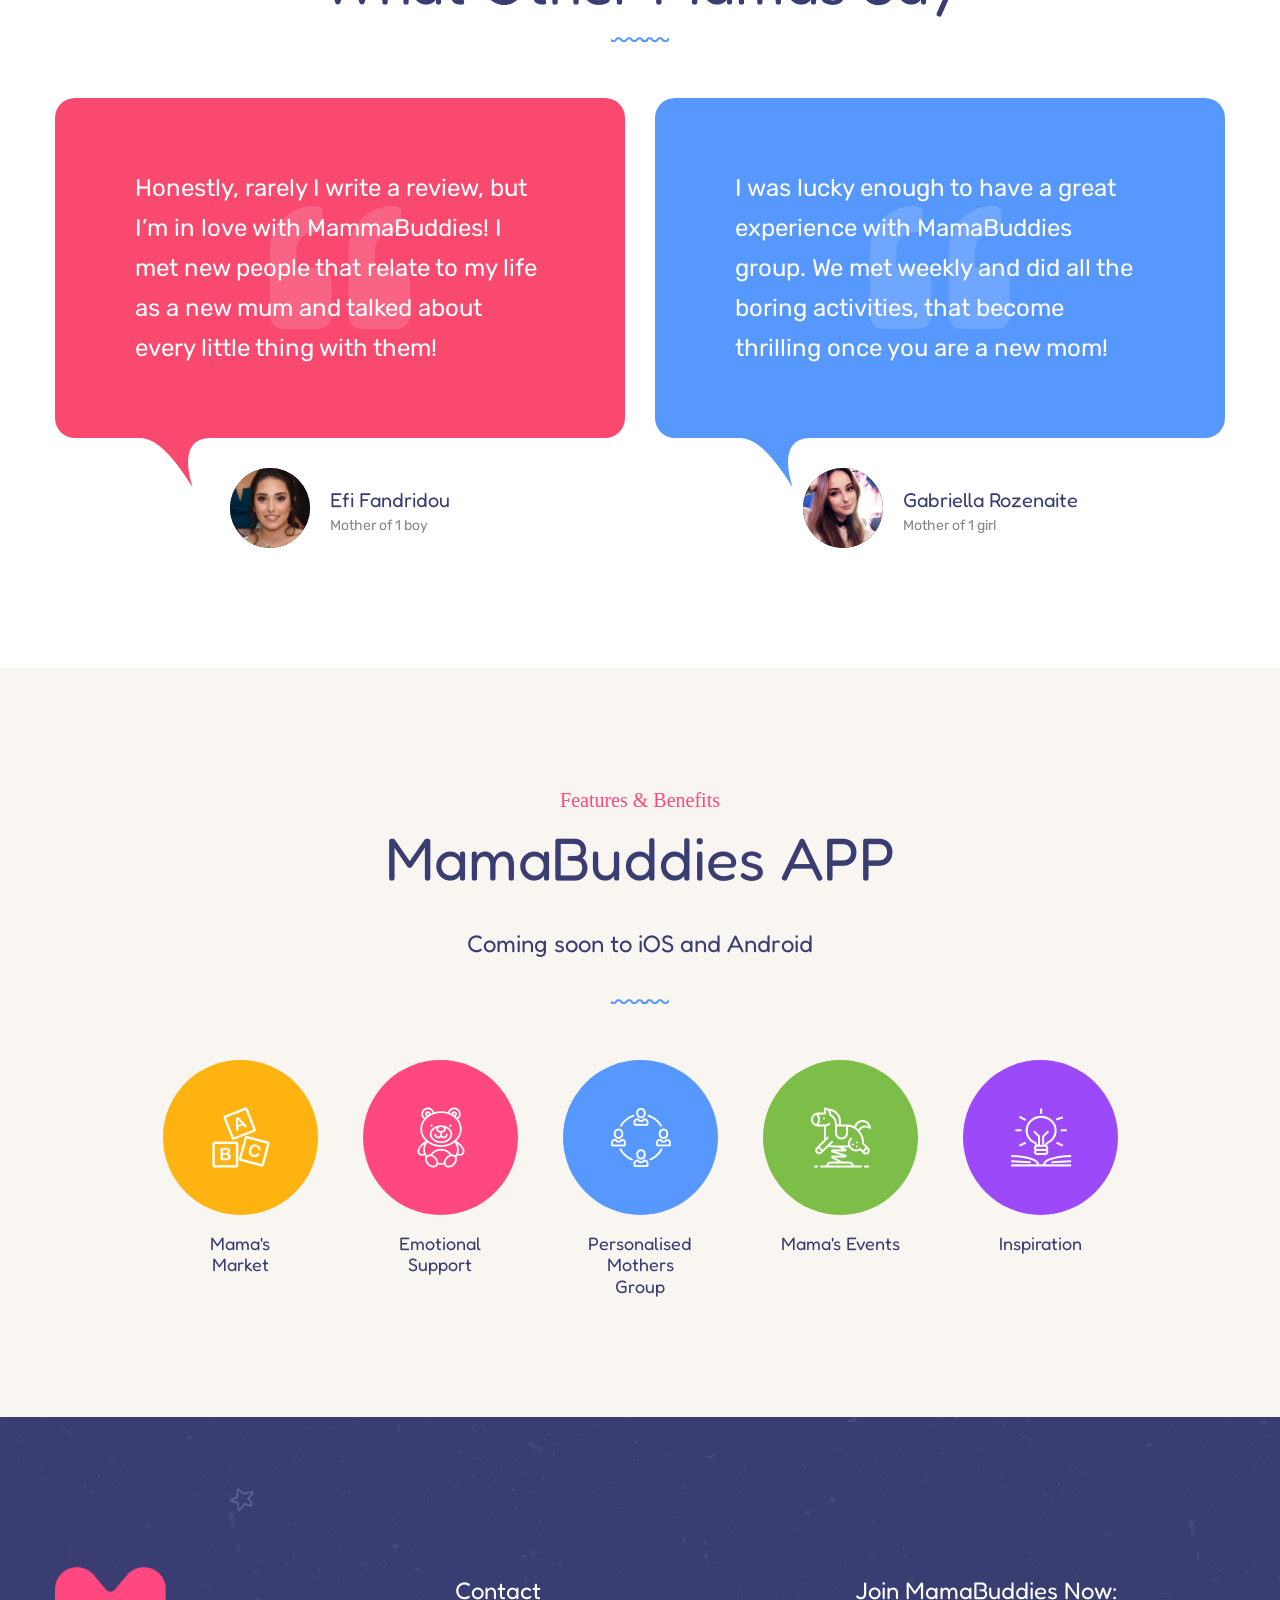
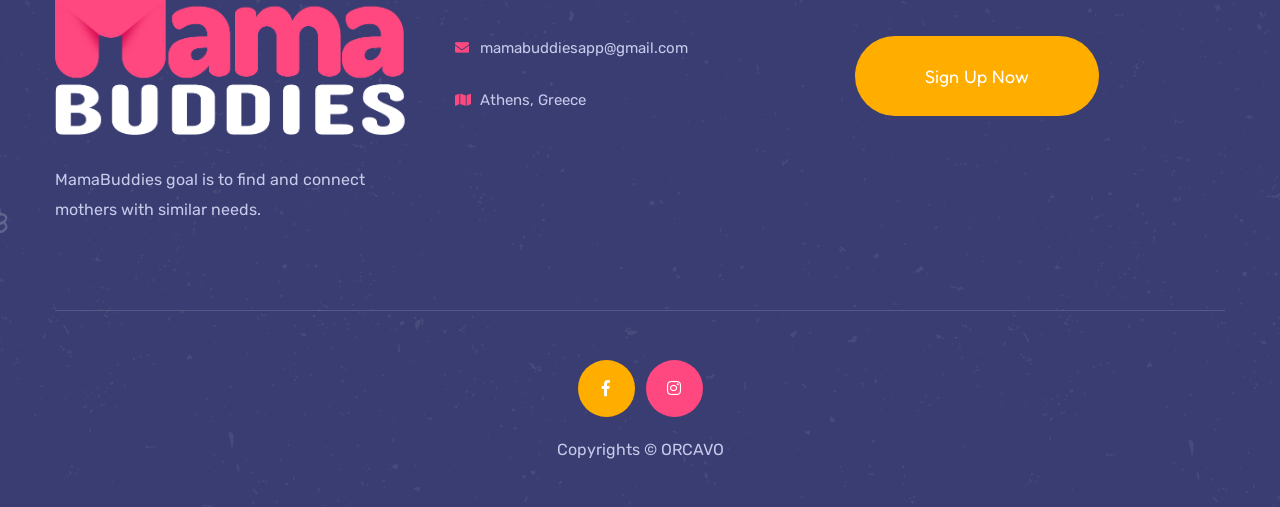
==== commit ea86650b: "add final changes in english version" ====
--- a/index.html
+++ b/index.html
@@ -208,7 +208,7 @@
                         data-y="['middle','middle','middle','middle']"
                         data-textalign="['top','top','top','top']"
                         data-frames='[{"delay":2200,"speed":1500,"frame":"0","from":"z:0;rX:0;rY:0;rZ:0;sX:0.9;sY:0.9;skX:0;skY:0;opacity:0;","to":"o:1;","ease":"Power3.easeInOut"},{"delay":"wait","speed":300,"frame":"999","to":"auto:auto;","ease":"Power3.easeInOut"}]'>
-                            <h2>Where All the Coolest Camas Hangout</h2>
+                            <h2>Where All the Coolest Mamas Hangout</h2>
                         </div>
                         
                         <div class="tp-caption tp-resizeme" 
@@ -259,9 +259,14 @@
                     <div class="text">
                         Being pregnant, becoming a new mother or raising a child in general can be tough. Sharing
                         experiences and feelings between women who are in a similar situation help to feel less stress, but is difficult to
-                        happen.<br><br>
-                        MamaBuddies is an app that connects women with similar needs, experience and interests together! No matter if you are a pregnant lady, new mother or a more experienced one, MamaBuddies will find a place for you!
-
+                        happen.
+                        <br><br>
+                        The goal of MamaBuddies is to assist mothers to find others that might be facing the same situations they are.
+                        <br><br>
+                        Using AI, MamaBuddies arranges mother’s groups that usually consist of about 2-6 women who have all given birth (or
+                        going to give birth) around the same time. The group is put together with consideration to geography, age and first
+                        time/second time mother. The Mamas usually meet once a week and talk about mother-baby related topics or any other
+                        activities they decide on doing.
                     </div>
                 </div>
 
@@ -305,12 +310,12 @@
                     </div>
     
                     <ul class="list-style-one">
-                        <li>When you have your first baby and are clueless, life is better with others who feel the same.
+                        <li>When you have your first baby and feel clueless.
                         </li>
-                        <li>If you feel confused and scared about your baby, your body or any other mothers pain.</li>
+                        <li>If you feel confused and scared about your baby, your body or any other mother's pain.</li>
                         <li>When you need someone to understand the demands of modern day motherhood and stage of your life
                             right now.</li>
-                        <li>Or if you simply want to hang out with people who get you.</li>
+                        <li>Even if you simply want to hang out with people who get you.</li>
                     </ul>
                 </div>
             </div>
@@ -321,7 +326,7 @@
                             alt="MamaBuddies meeting picture of women having lunch outside on summer"></figure>
                 </div>
                 <div class="caption-box">
-                    <h3>A place to get real</h3>
+                    <h3>Safe Space To Get Real</h3>
                 </div>
             </div>
         </div>
@@ -339,9 +344,9 @@
             <div class="services-tabs tabs-box">
                 <!--Tab Btns-->
                 <ul class="tab-btns tab-buttons clearfix">
-                    <li data-tab="#tab-1" class="tab-btn active-btn">Sign Up</li>
-                    <li data-tab="#tab-2" class="tab-btn">Choose your group</li>
-                    <li data-tab="#tab-3" class="tab-btn">Meet your MamaBuddies</li>
+                    <li data-tab="#tab-1" class="tab-btn active-btn">1.<br>Sign Up</li>
+                    <li data-tab="#tab-2" class="tab-btn">2.<br>Choose your group</li>
+                    <li data-tab="#tab-3" class="tab-btn">3.<br>Meet your MamaBuddies</li>
                 </ul>
     
                 <!--Tabs Container-->
@@ -363,10 +368,9 @@
                                 <div class="content-column col-lg-6 col-md-12 col-sm-12">
                                     <div class="inner-column">
                                         <div class="text">
-                                            After joining MamaBuddies by signing up, you will be asked to fill in a short
-                                            profile. You can choose what
-                                            information should stay hidden from other mamas, and what information should be
-                                            displayed for all mamas to see.
+                                            Join Mama Buddies by signing up below. 
+                                            You will recieve an email where you will be asked to answer a few basic questions about yourself. 
+                                            The information will shortly after be used to find all of the possibly matching mamas close to you.
                                         </div>
                                         <div class="auto-container">
                                             <div class="btn-box"><a href="join.html"
@@ -395,15 +399,15 @@
                                     <div class="inner-column">
                                         <div class="text">
                                             MamaBuddies AI will automatically allocate you to a new mothers’s group and send
-                                            you an invitation. If you do not wish to participate,
+                                            you an invitation to it. If you do not wish to participate,
                                             you can off course not accept the invitation and only use
                                             MamaBuddies for other services we provide:
                                         </div>
                                         <ul class="list-style-two">
-                                            <li>Mamas community</li>
-                                            <li>Weekly Newsletter</li>
-                                            <li>Mamas Market</li>
-                                            <li>Support and Insiration in Mamas Forum</li>
+                                            <li>Mother's community online</li>
+                                            <li>Monthly Newsletter</li>
+                                            <li>Mamas Market (coming soon)</li>
+                                            <li>Support and Inspiration in Mother's Forum</li>
                                         </ul>
                                     </div>
                                 </div>
@@ -435,14 +439,12 @@
                                         </div>
                                         <div class="text">
                                             After that, you will be able to choose if you want to stay in the group, look
-                                            for a new group or to continue as an
-                                            Online Mama only.
+                                            for a new group or to continue as an Online Mama only.
                                         </div>
                                         <div class="text">
                                             The continuity of the mama’s groups is done with no further supervision of the
-                                            MamaBuddies and the mothers arrange more
-                                            or less meetings according to their internal relationships with the other
-                                            members.
+                                            MamaBuddies and the mothers arrange more or less meetings 
+                                            according to their own schedules and wishes.
                                         </div>
     
                                     </div>
@@ -455,64 +457,6 @@
         </div>
     </section>
     <!--End How to Join Us -->
-
-    <!-- Testimonial Section -->
-    <section class="testimonial-section">
-        <div class="auto-container">
-            <div class="sec-title text-center">
-                <div class="title">Testimonials</div>
-                <h2>What Other Mamas Say</h2>
-            </div>
-    
-            <div class="testimonial-carousel owl-carousel owl-theme">
-                <!-- Testimonial Block -->
-                <div class="testimonial-block">
-                    <div class="inner-box">
-                        <div class="content">
-                            <div class="text">Honestly, very rarely I write a review, but I’m in love with mammaBuddies! I met new people that relate to my
-                            life as a new mum and talked about every little thing with them!</div>
-                        </div>
-                        <div class="info-box">
-                            <div class="thumb"><img src="images/resource/efi.png" alt="Efi Fandridou testimonial"></div>
-                            <h6 class="name">Efi Fandridou</h6>
-                            <span class="designation">Mother of 1 boy</span>
-                        </div>
-                    </div>
-                </div>
-    
-                <!-- Testimonial Block -->
-                <div class="testimonial-block style-two">
-                    <div class="inner-box">
-                        <div class="content">
-                            <div class="text">I was lucky enough to have a great experience with MamaBuddies group. We met
-                                every week and did all the boring activities, that become thrilling once you are a new mom!
-                            </div>
-                        </div>
-                        <div class="info-box">
-                            <div class="thumb"><img src="images/resource/gabriella.png" alt=""></div>
-                            <h6 class="name">Gabriella Rozenaite</h6>
-                            <span class="designation">Mother of 1 girl</span>
-                        </div>
-                    </div>
-                </div>
-    
-                <!-- Testimonial Block -->
-                <!-- <div class="testimonial-block">
-                            <div class="inner-box">
-                                <div class="content">
-                                    <div class="text">This is due to their excellent service, competitive pricing and customer support. It’s throughly refresing to get such a personal touch.</div>
-                                </div>
-                                <div class="info-box">
-                                    <div class="thumb"><img src="https://randomuser.me/api/portraits/women/24.jpg" alt=""></div>
-                                    <h6 class="name">Christine Rose</h6>
-                                    <span class="designation">Mother of 2 kids</span>
-                                </div>
-                            </div>
-                        </div> -->
-            </div>
-        </div>
-    </section>
-    <!--End Testimonial Section -->
 
     <!-- Call To Action -->
     <section class="call-to-action">
@@ -523,16 +467,74 @@
             <span data-depth="0.20" class="parallax-layer icon icon-idea-2"></span>
             <span data-depth="0.50" class="parallax-layer icon icon-balloon-4"></span>
         </div>
-
+    
         <div class="auto-container">
             <div class="content-box">
                 <span class="title">Join Mama Buddies</span>
-                <h2>Sign Up Today and get notified when the group is ready for you</h2>
+                <h2>Sign Up for free Today</h2> <h2> And get notified<br>when the group is ready for you</h2>
                 <div class="btn-box"><a href="join.html" class="theme-btn btn-style-two">Sign Up Now</a></div>
             </div>
         </div>
     </section>
     <!--End Call To Action -->
+
+    <!-- Testimonial Section -->
+    <section class="testimonial-section">
+        <div class="auto-container">
+            <div class="sec-title text-center">
+                <div class="title">Testimonials</div>
+                <h2>What Other Mamas Say</h2>
+            </div>
+    
+            <div class="testimonial-carousel owl-carousel owl-theme">
+                <!-- Testimonial Block -->
+                <div class="testimonial-block">
+                    <div class="inner-box">
+                        <div class="content">
+                            <div class="text">Honestly, rarely I write a review, but I’m in love with MammaBuddies! I met new people that relate to my
+                            life as a new mum and talked about every little thing with them!</div>
+                        </div>
+                        <div class="info-box">
+                            <div class="thumb"><img src="images/resource/efi.png" alt="Efi Fandridou testimonial"></div>
+                            <h6 class="name">Efi Fandridou</h6>
+                            <span class="designation">Mother of 1 boy</span>
+                        </div>
+                    </div>
+                </div>
+    
+                <!-- Testimonial Block -->
+                <div class="testimonial-block style-two">
+                    <div class="inner-box">
+                        <div class="content">
+                            <div class="text">I was lucky enough to have a great experience with MamaBuddies group. We met
+                                weekly and did all the boring activities, that become thrilling once you are a new mom!
+                            </div>
+                        </div>
+                        <div class="info-box">
+                            <div class="thumb"><img src="images/resource/gabriella.png" alt=""></div>
+                            <h6 class="name">Gabriella Rozenaite</h6>
+                            <span class="designation">Mother of 1 girl</span>
+                        </div>
+                    </div>
+                </div>
+    
+                <!-- Testimonial Block -->
+                <!-- <div class="testimonial-block">
+                    <div class="inner-box">
+                        <div class="content">
+                            <div class="text">This is due to their excellent service, competitive pricing and customer support. It’s throughly refresing to get such a personal touch.</div>
+                        </div>
+                        <div class="info-box">
+                            <div class="thumb"><img src="https://randomuser.me/api/portraits/women/24.jpg" alt=""></div>
+                            <h6 class="name">Christine Rose</h6>
+                            <span class="designation">Mother of 2 kids</span>
+                        </div>
+                    </div>
+                </div> -->
+            </div>
+        </div>
+    </section>
+    <!--End Testimonial Section -->
 
     <!-- Features Section -->
     <section class="offers-section">
@@ -633,7 +635,7 @@
                                     <div class="widget-content">
                                         <ul class="contact-info">    
                                             <li><a href="mailto:mamabuddiesapp@gmail.com"><span class="fa fa-envelope"></span>mamabuddiesapp@gmail.com</a></li>
-                                            <li><span class="fa fa-map"></span> Athens, Greece</li>
+                                            <li><span class="fa fa-map"></span>Athens, Greece</li>
                                         </ul>
                                     </div>
                                 </div>
@@ -679,37 +681,8 @@
                             <!--Footer Column-->
                             <div class="footer-column col-xl-12 col-lg-12 col-md-12 col-sm-12">
                                 <div class="footer-widget newsletter-widget">
-                                    <h4 class="widget-title">Newsletter</h4>
-
-
-
-                                    <!-- Begin Mailchimp Signup Form -->
-                                    <!-- <link href="//cdn-images.mailchimp.com/embedcode/slim-10_7.css" rel="stylesheet" type="text/css"> -->
-                                    <div id="mc_embed_signup" class="newsletter-form">
-                                    <form action="https://gmail.us3.list-manage.com/subscribe/post?u=4fb4c42e8811ff3050cf34972&amp;id=969fdacdad" method="post" id="mc-embedded-subscribe-form" name="mc-embedded-subscribe-form" class="validate" target="_blank" novalidate>
-                                        <div id="mc_embed_signup_scroll" class="form-group">
-                                        
-                                            <input type="email" value="" name="EMAIL" class="email" id="mce-EMAIL" placeholder="Enter your email" required>
-                                            <!-- real people should not fill this in and expect good things - do not remove this or risk form bot signups-->
-                                            <div style="position: absolute; left: -5000px;" aria-hidden="true"><input type="text" name="b_4fb4c42e8811ff3050cf34972_969fdacdad" tabindex="-1" value=""></div>
-                                            <div class="clear"><input type="submit" value="Subscribe" name="subscribe" id="mc-embedded-subscribe" class="theme-btn btn-style-one"></div>
-                                        </div>
-                                    </form>
-                                    </div>
-                                    <!--End mc_embed_signup-->
-
-
-
-                                    <!-- <div class="newsletter-form">
-                                        <form method="post" action="contact.html">
-                                            <div class="form-group">
-                                                <input type="email" name="email" value="" placeholder="Enter Your Email" required="">
-                                                <button type="submit" class="theme-btn btn-style-one">Subscribe</button>
-                                            </div>
-                                        </form>
-                                    </div> -->
-
-
+                                    <h4 class="widget-title">Join MamaBuddies Now:</h4>
+                                    <div class="btn-box"><a href="join.html" class="theme-btn btn-style-one">Sign Up Now</a></div>
                                 </div>
                             </div>
                         </div>
@@ -724,7 +697,7 @@
         			<li><a href="https://www.facebook.com/mamabuddiesapp" target="_blank"><span class="fab fa-facebook-f"></span></a></li>
         			<li><a href="https://www.instagram.com/mamabuddies/" target="_blank"><span class="fab fa-instagram"></span></a></li>
         		</ul>
-                <div class="copyright"> Copyrights &copy; <a href="www.orcavo.com" target="_blank">ORCAVO</a></div>
+                <div class="copyright"> Copyrights &copy; <a href="https://www.orcavo.com" target="_blank">ORCAVO</a></div>
             </div>
         </div>
     </footer>
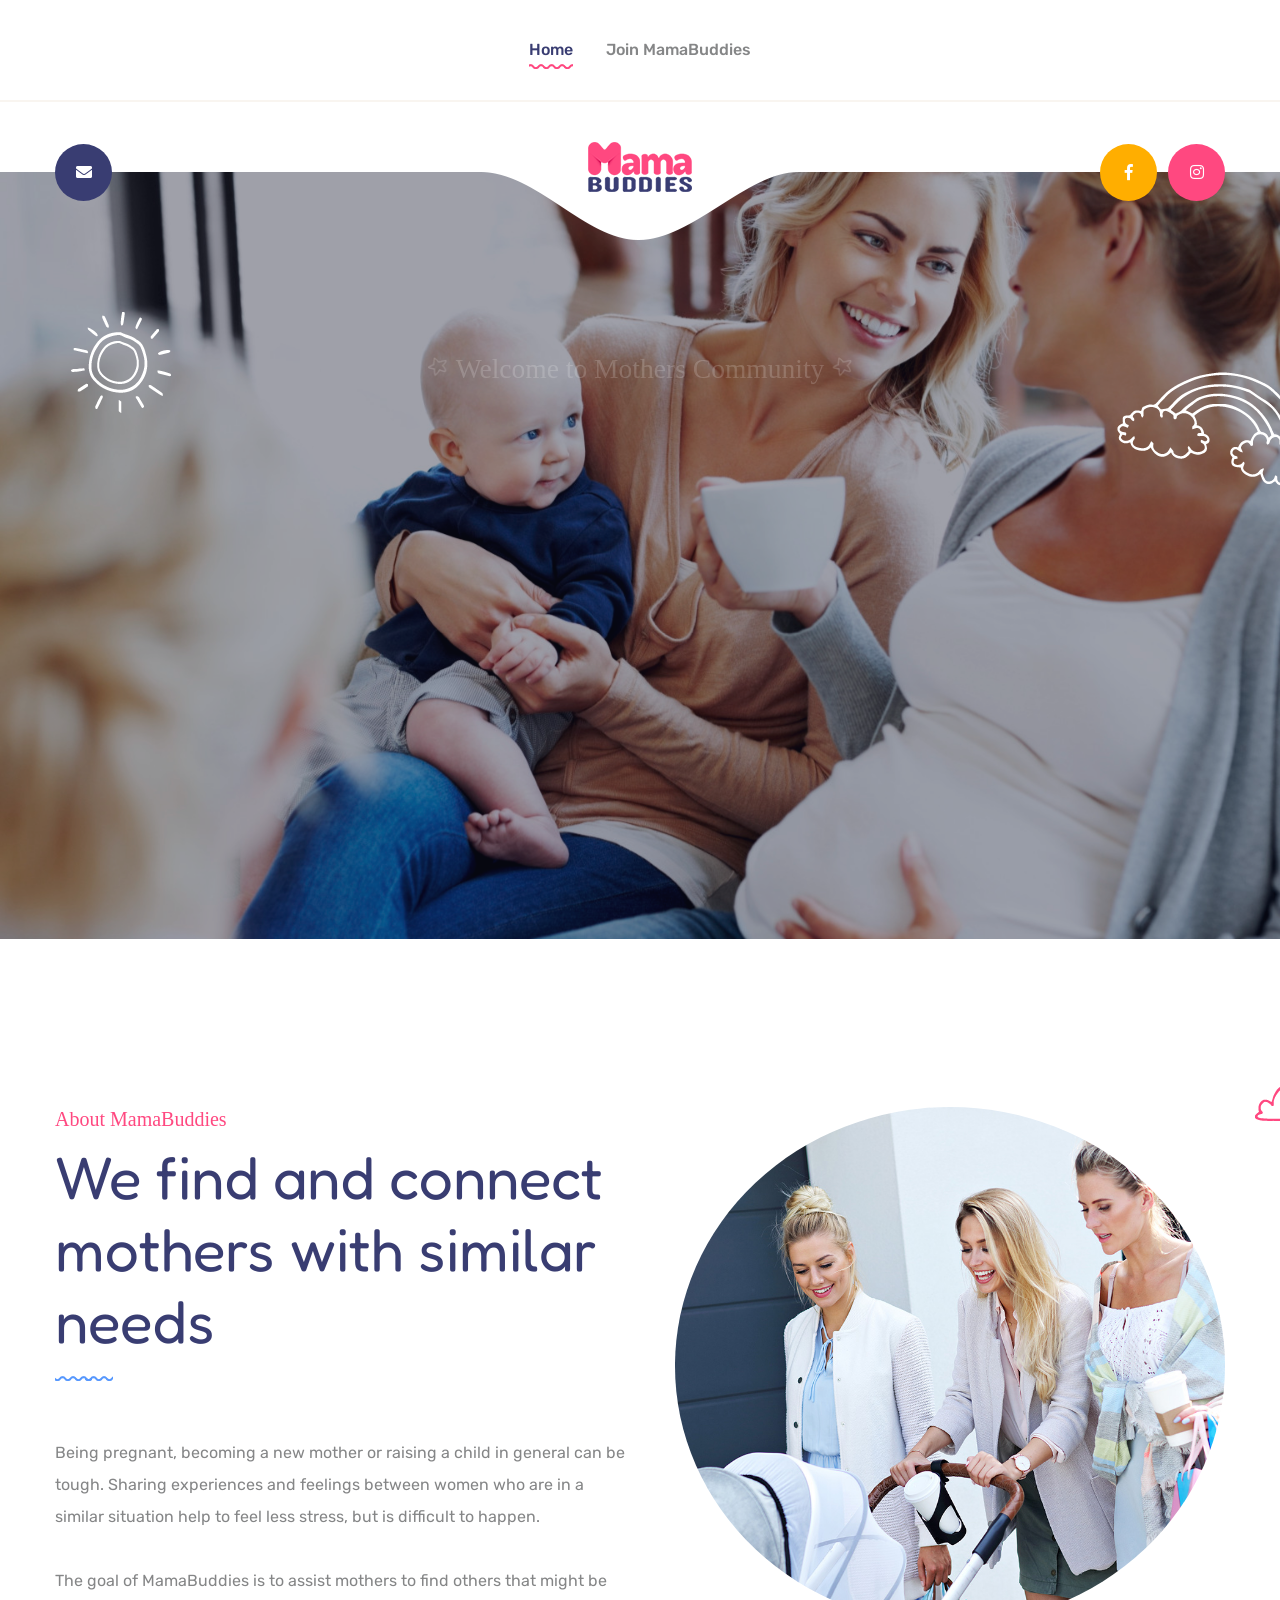
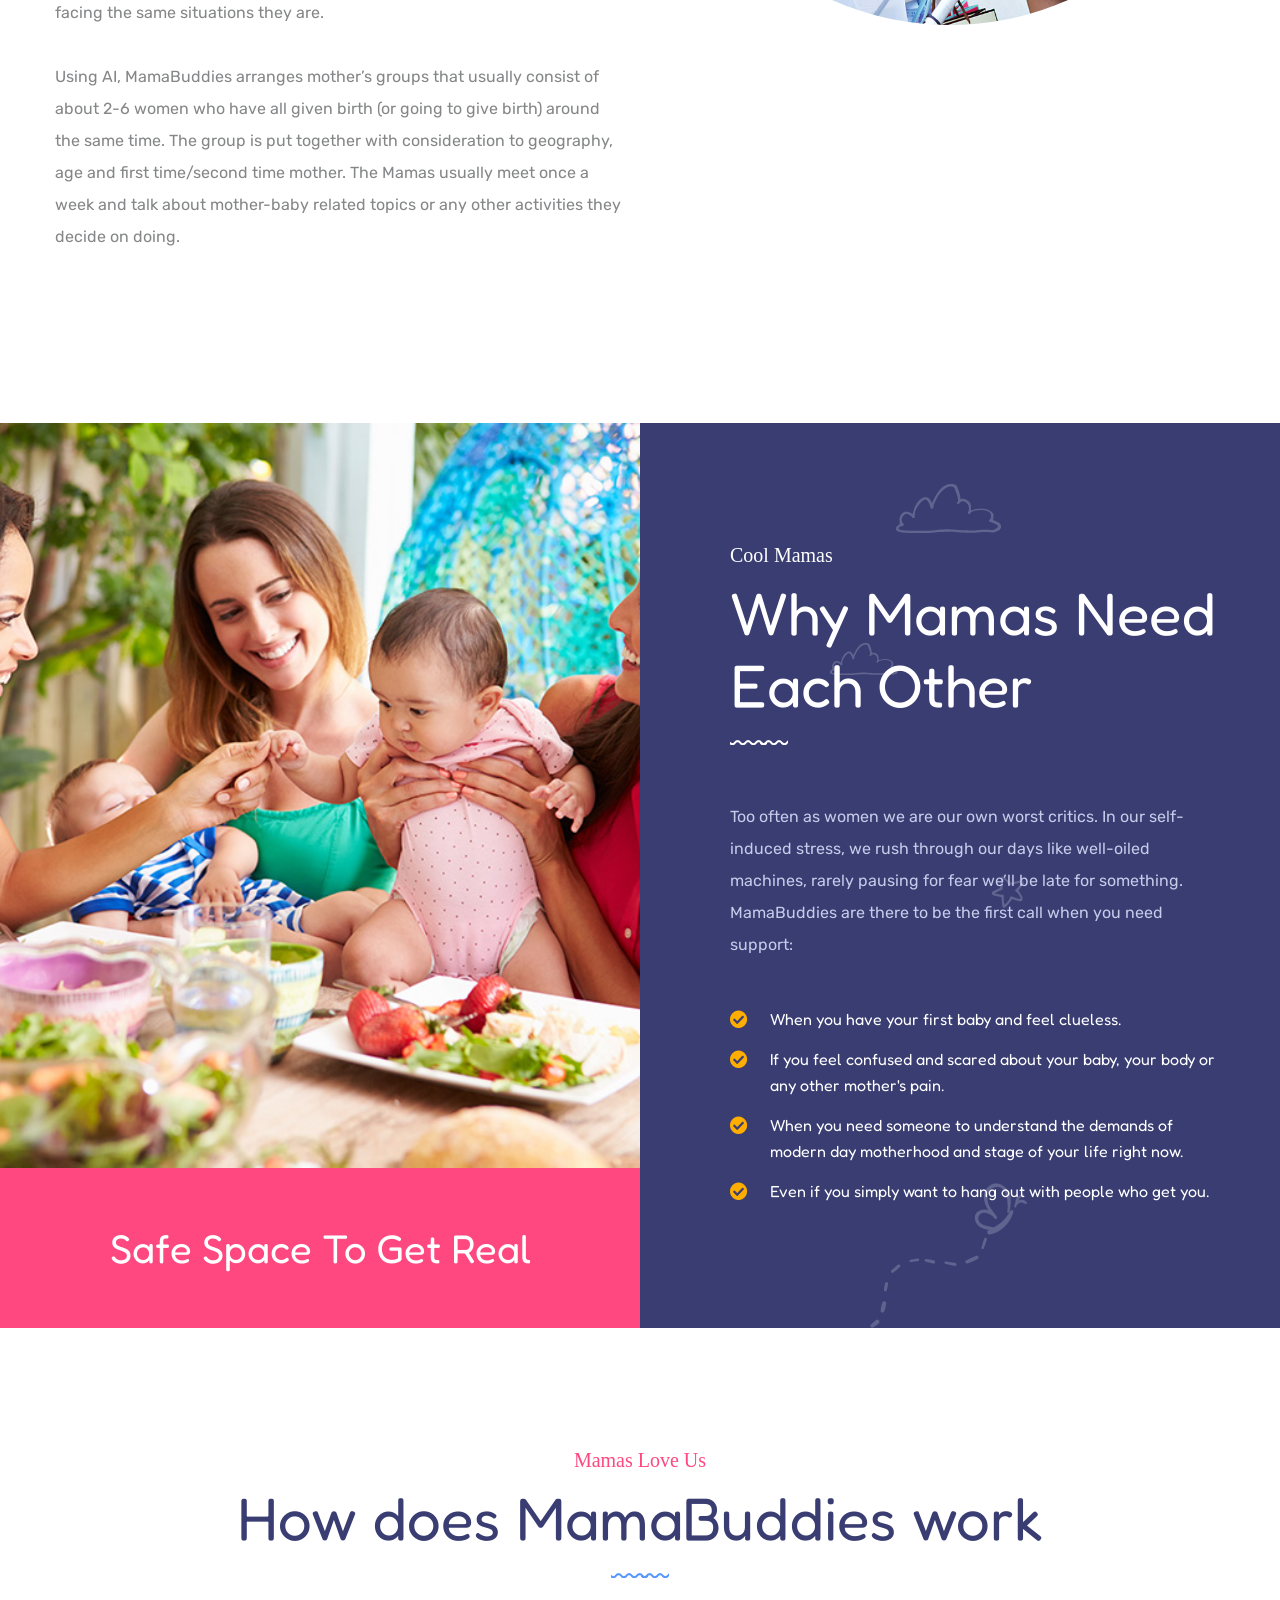
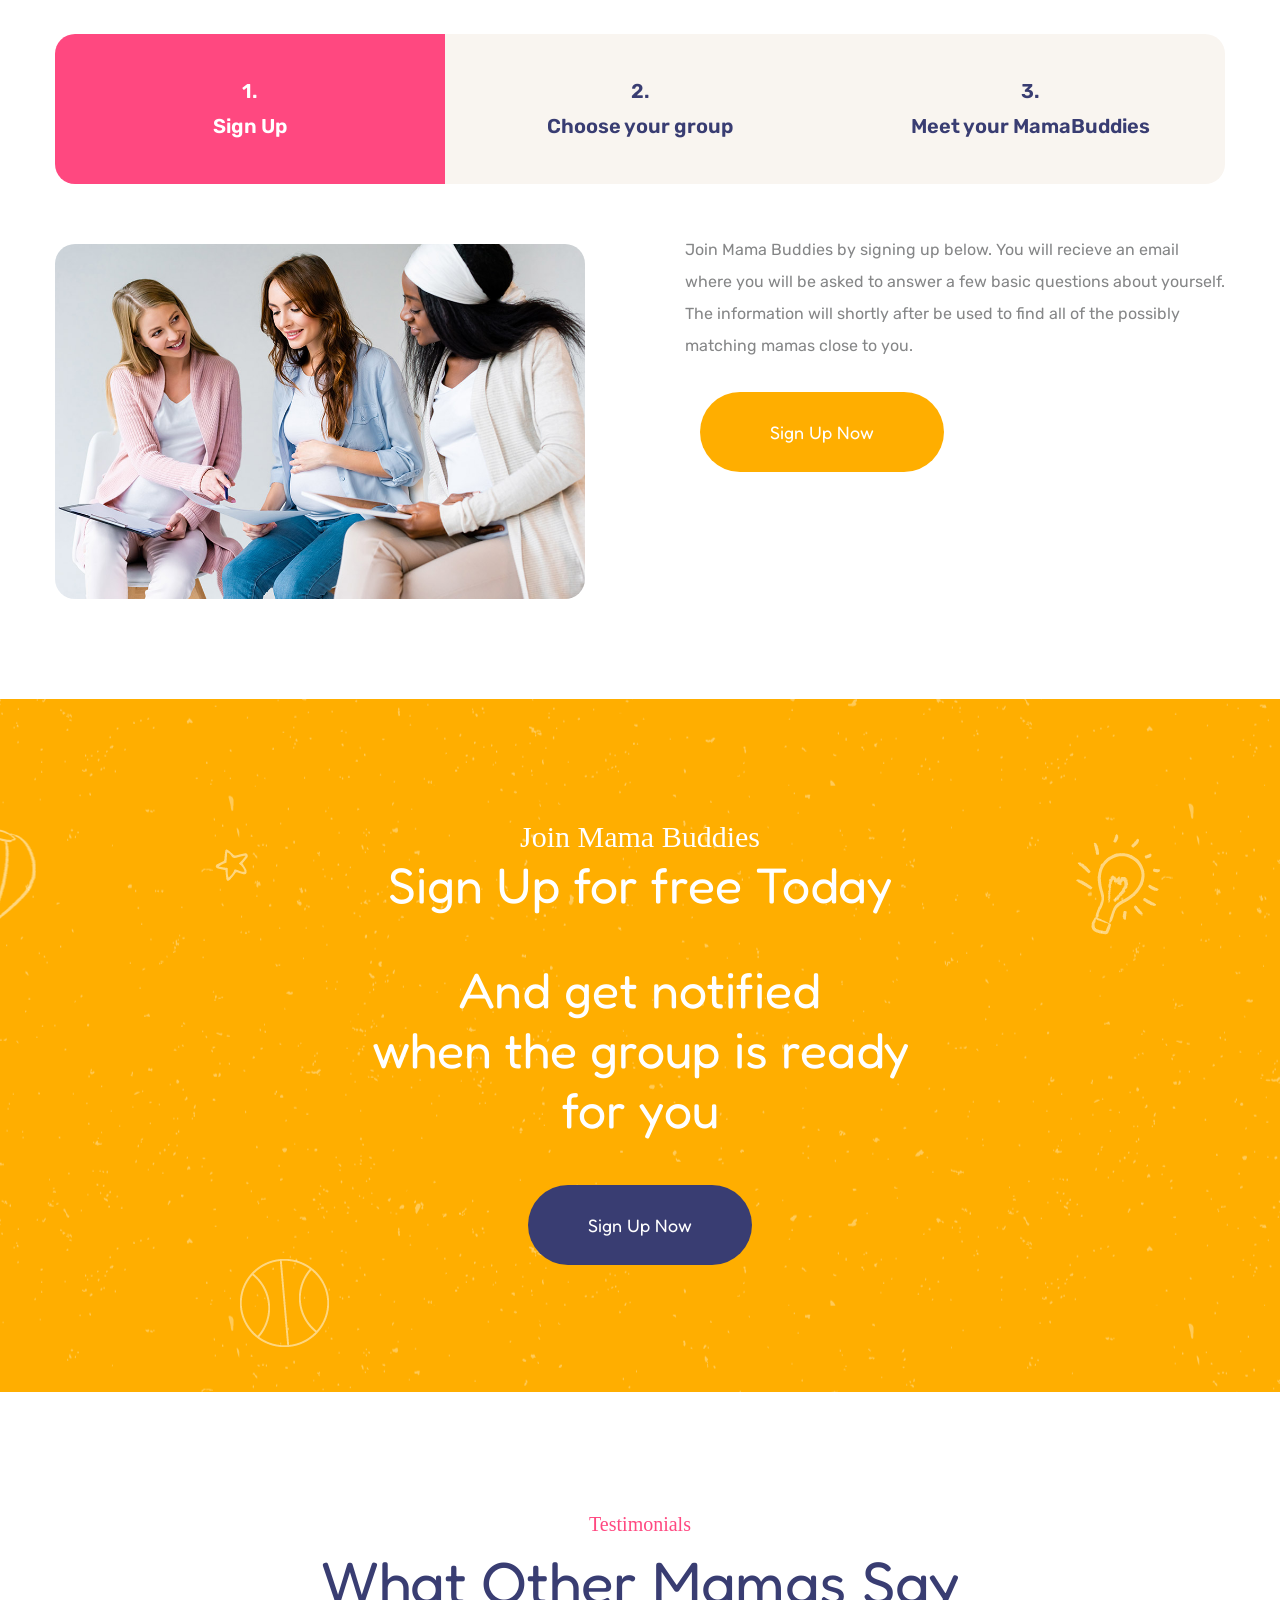
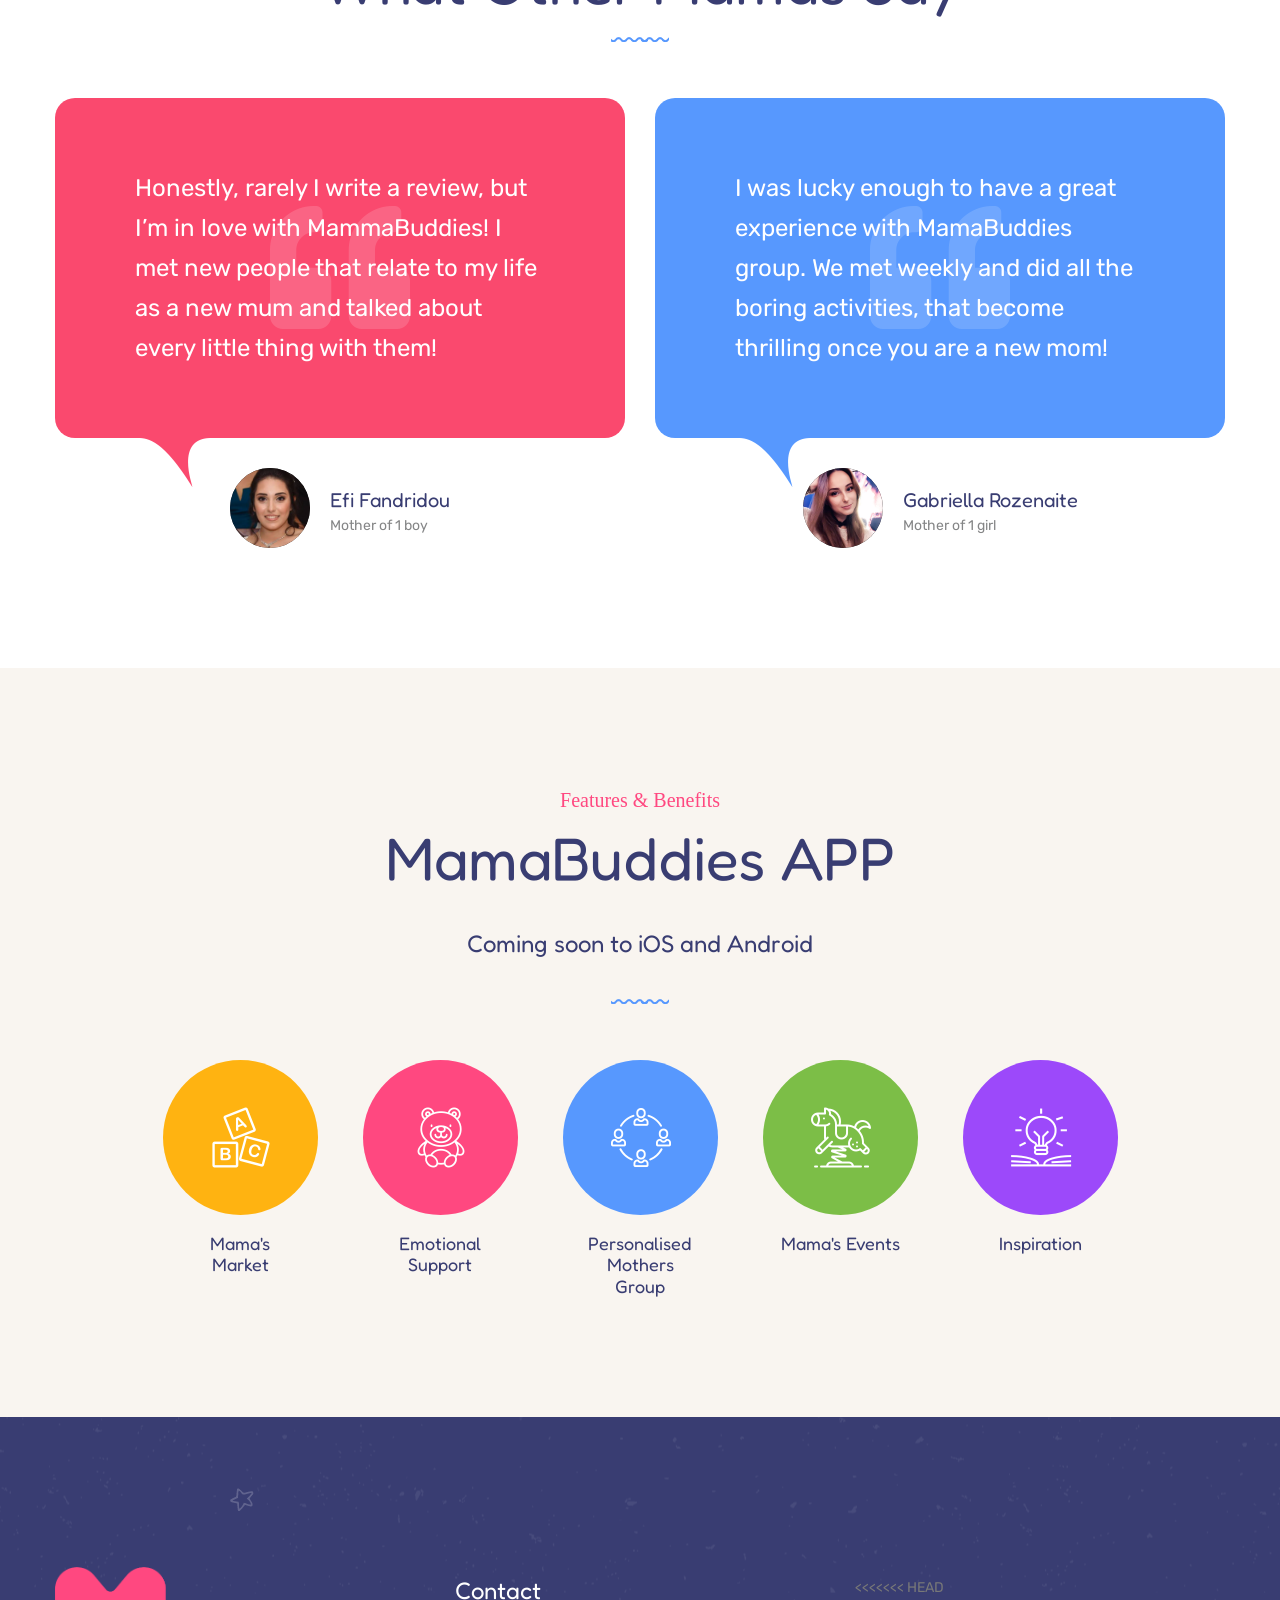
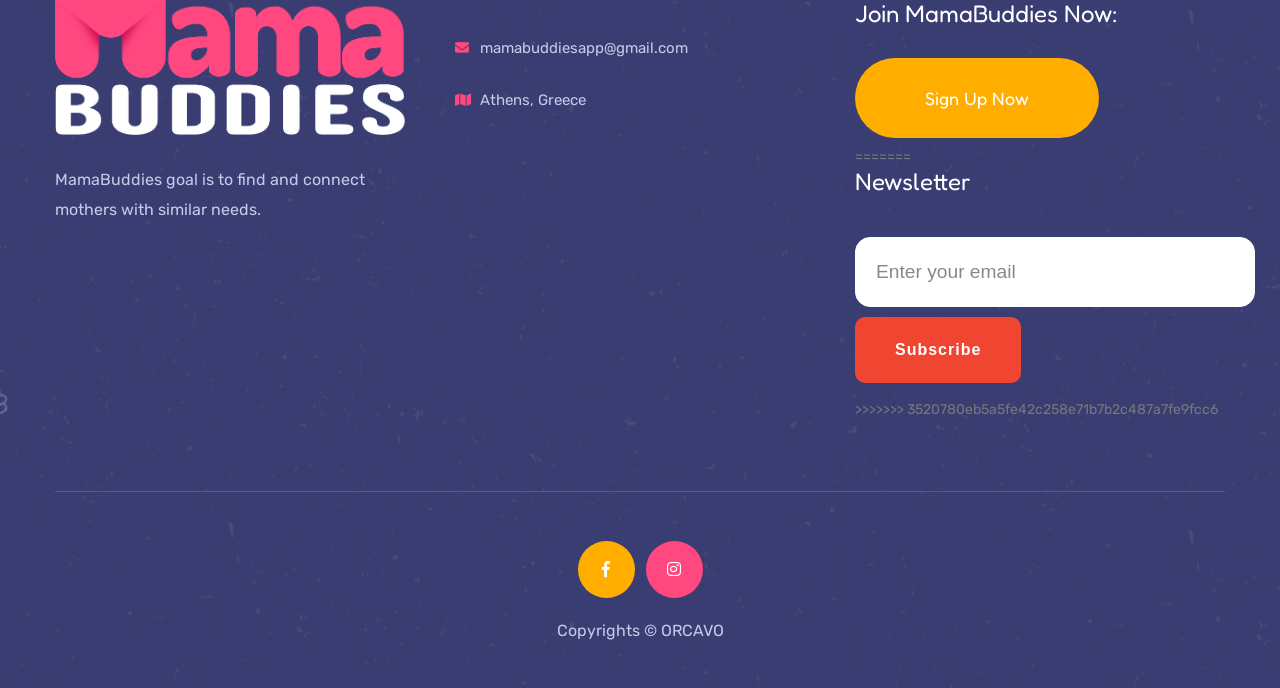
==== commit 9e5e7844: "resolve conflict about mc styling" ====
--- a/index.html
+++ b/index.html
@@ -681,8 +681,42 @@
                             <!--Footer Column-->
                             <div class="footer-column col-xl-12 col-lg-12 col-md-12 col-sm-12">
                                 <div class="footer-widget newsletter-widget">
+<<<<<<< HEAD
                                     <h4 class="widget-title">Join MamaBuddies Now:</h4>
                                     <div class="btn-box"><a href="join.html" class="theme-btn btn-style-one">Sign Up Now</a></div>
+=======
+                                    <h4 class="widget-title">Newsletter</h4>
+
+
+
+                                    <!-- Begin Mailchimp Signup Form -->
+                                    <!-- <link href="//cdn-images.mailchimp.com/embedcode/slim-10_7.css" rel="stylesheet" type="text/css"> -->
+                                    <div id="mc_embed_signup" class="newsletter-form">
+                                    <form action="https://gmail.us3.list-manage.com/subscribe/post?u=4fb4c42e8811ff3050cf34972&amp;id=969fdacdad" method="post" id="mc-embedded-subscribe-form" name="mc-embedded-subscribe-form" class="validate" target="_blank" novalidate>
+                                        <div id="mc_embed_signup_scroll" class="form-group">
+                                        
+                                            <input type="email" value="" name="EMAIL" class="email" id="mce-EMAIL" placeholder="Enter your email" required>
+                                            <!-- real people should not fill this in and expect good things - do not remove this or risk form bot signups-->
+                                            <div style="position: absolute; left: -5000px;" aria-hidden="true"><input type="text" name="b_4fb4c42e8811ff3050cf34972_969fdacdad" tabindex="-1" value=""></div>
+                                            <div class="clear"><input type="submit" value="Subscribe" name="subscribe" id="mc-embedded-subscribe" class="theme-btn btn-style-one"></div>
+                                        </div>
+                                    </form>
+                                    </div>
+                                    <!--End mc_embed_signup-->
+
+
+
+                                    <!-- <div class="newsletter-form">
+                                        <form method="post" action="contact.html">
+                                            <div class="form-group">
+                                                <input type="email" name="email" value="" placeholder="Enter Your Email" required="">
+                                                <button type="submit" class="theme-btn btn-style-one">Subscribe</button>
+                                            </div>
+                                        </form>
+                                    </div> -->
+
+
+>>>>>>> 3520780eb5a5fe42c258e71b7b2c487a7fe9fcc6
                                 </div>
                             </div>
                         </div>
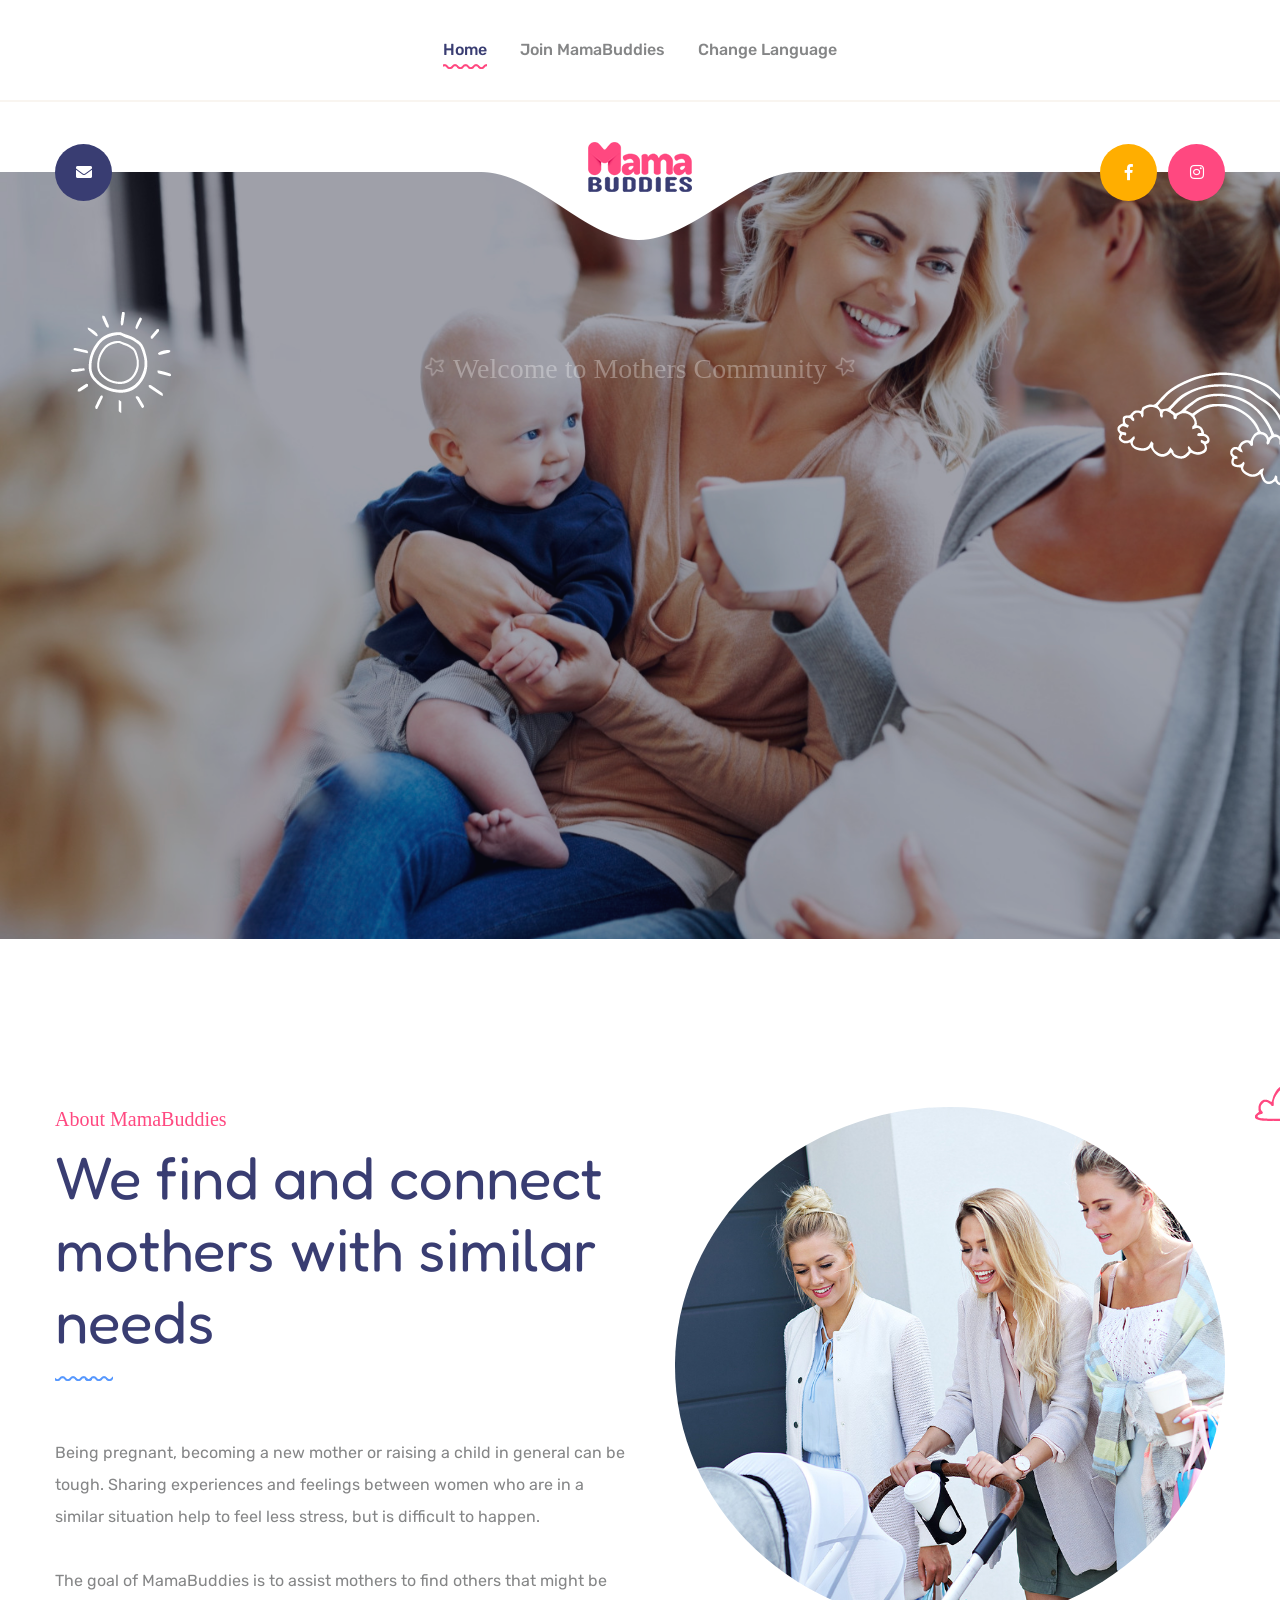
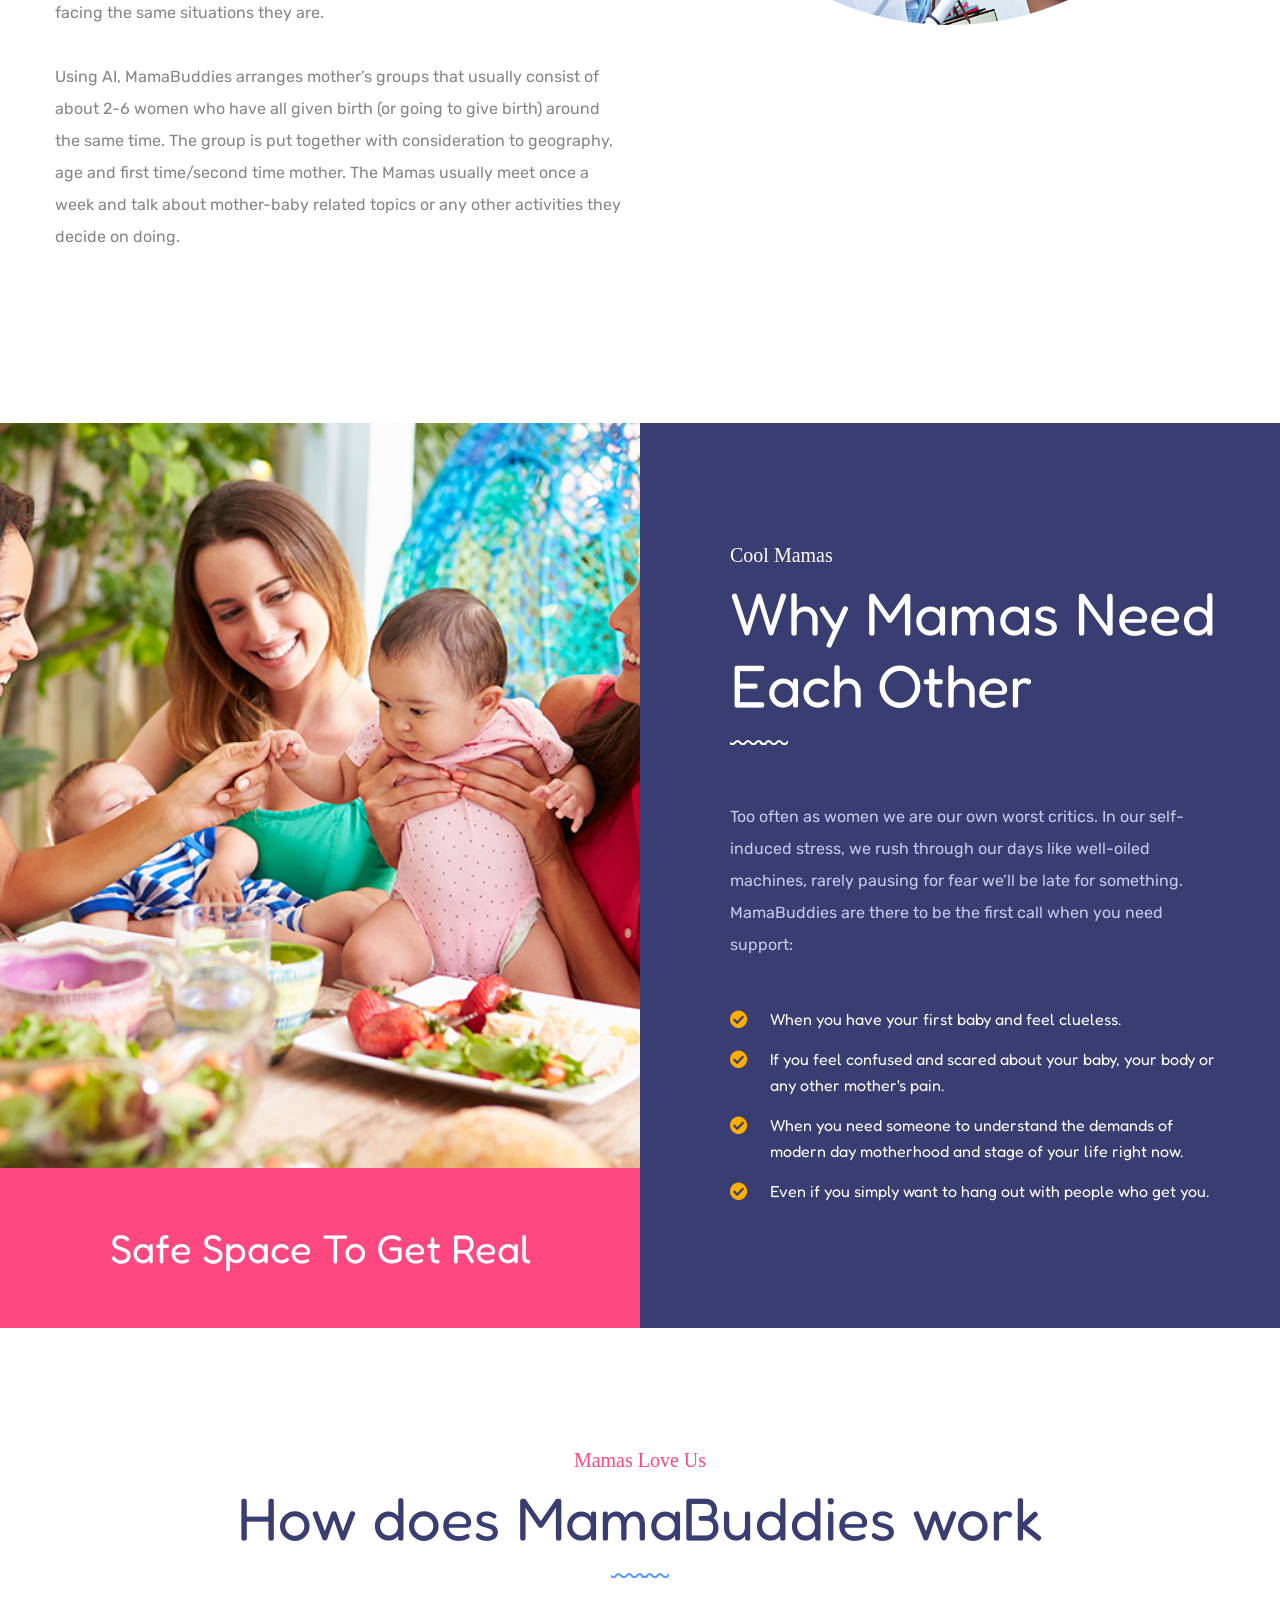
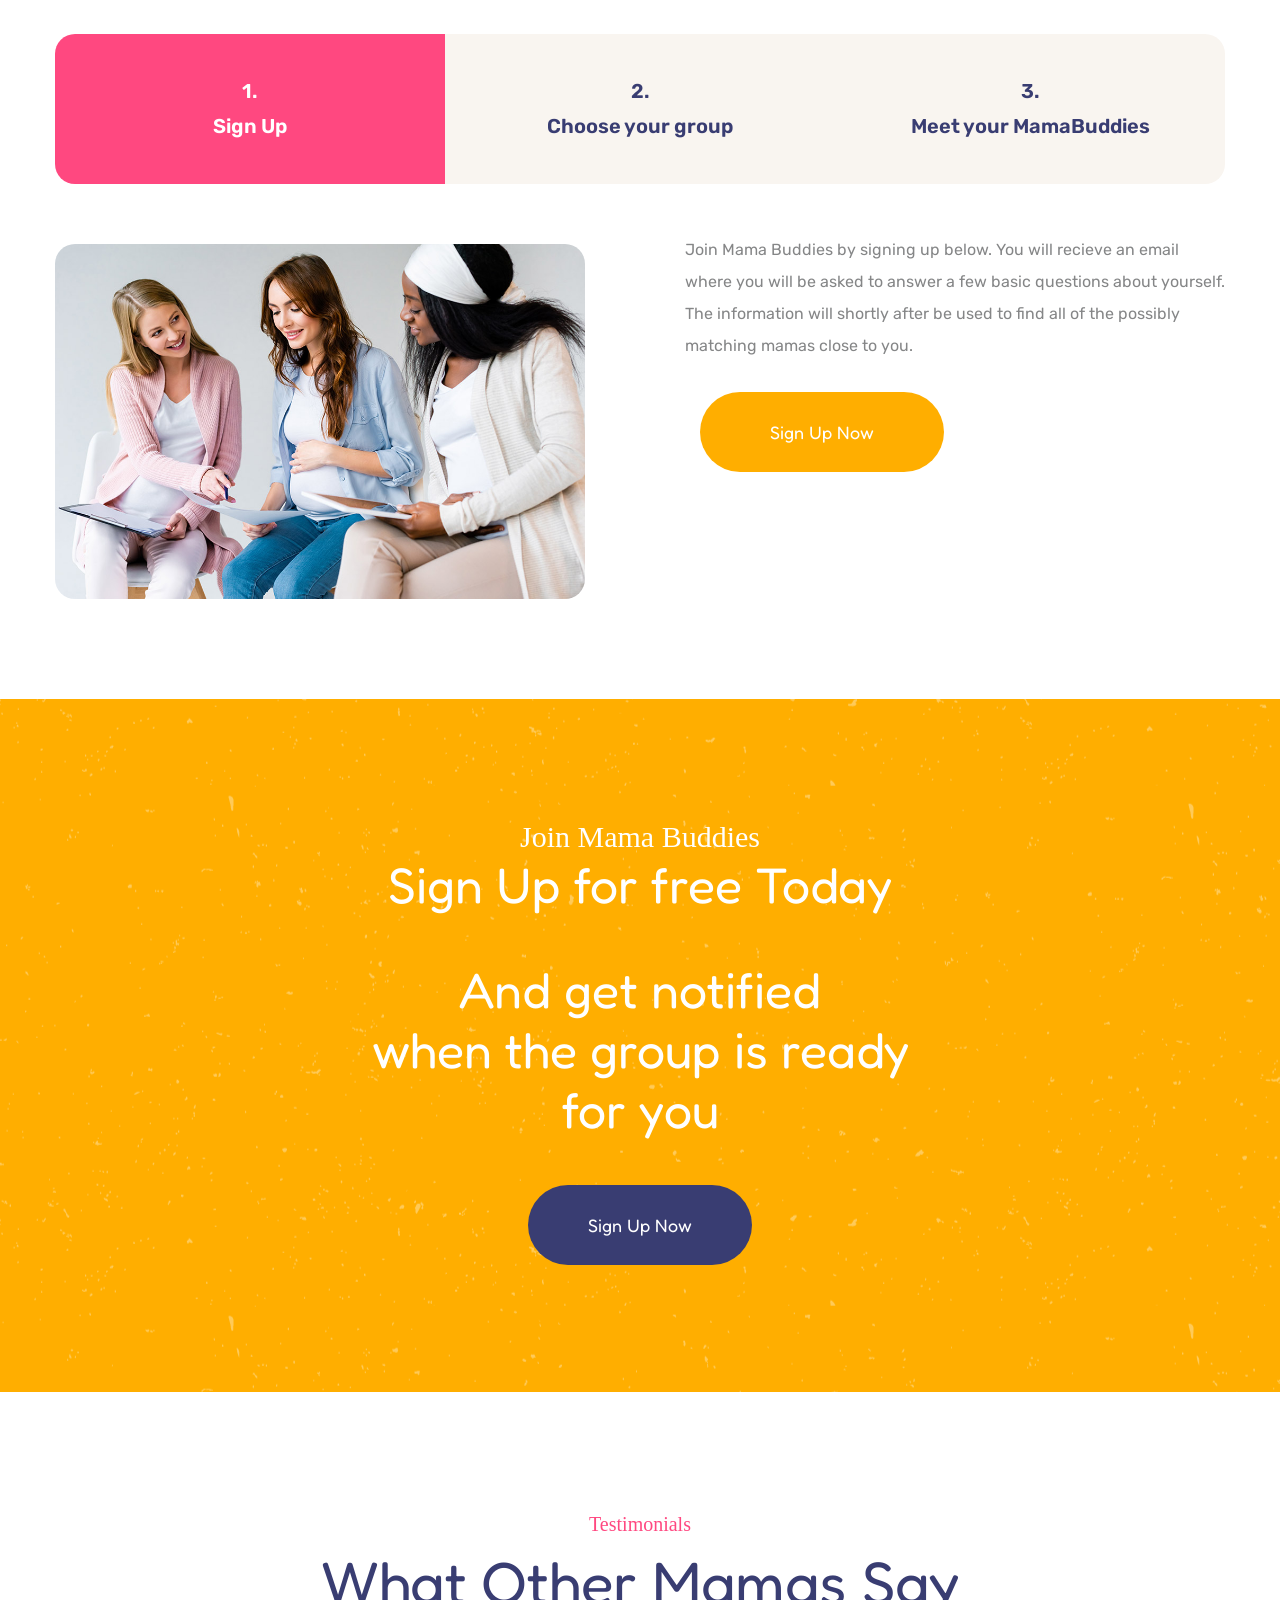
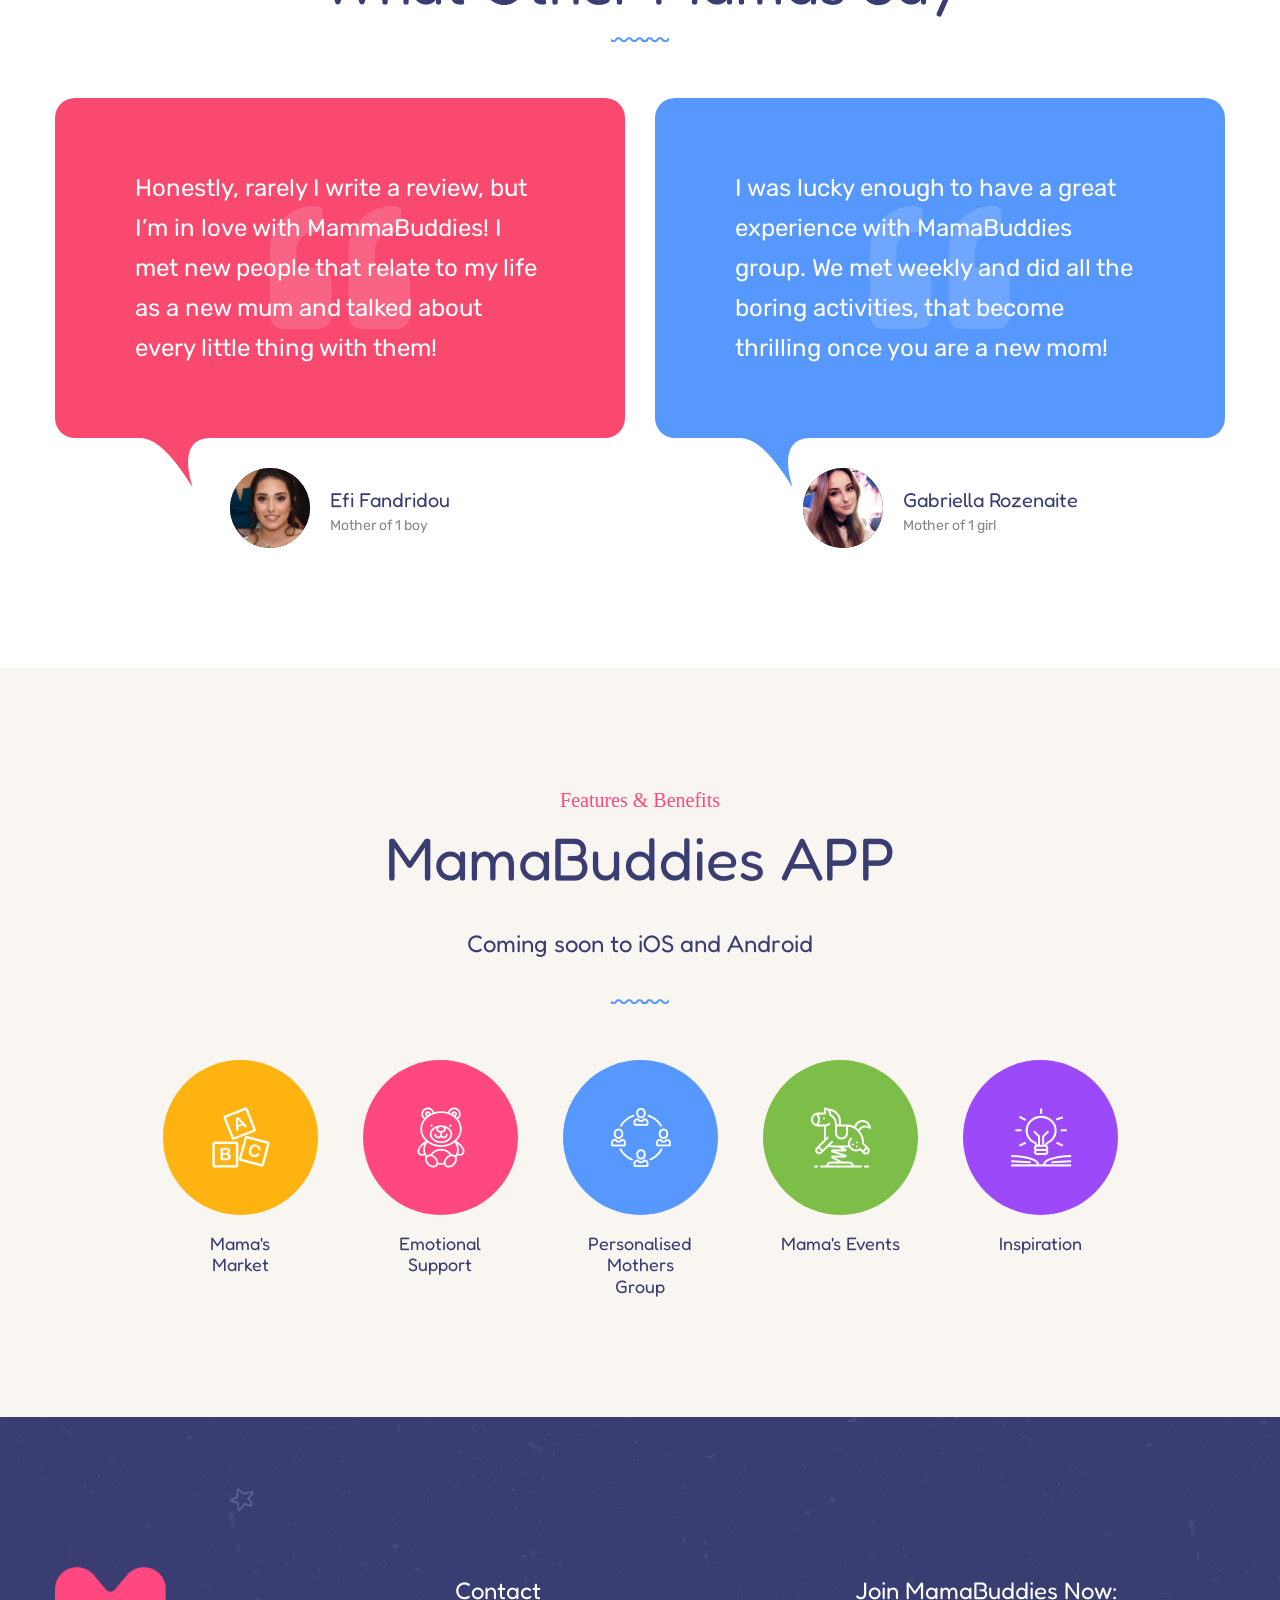
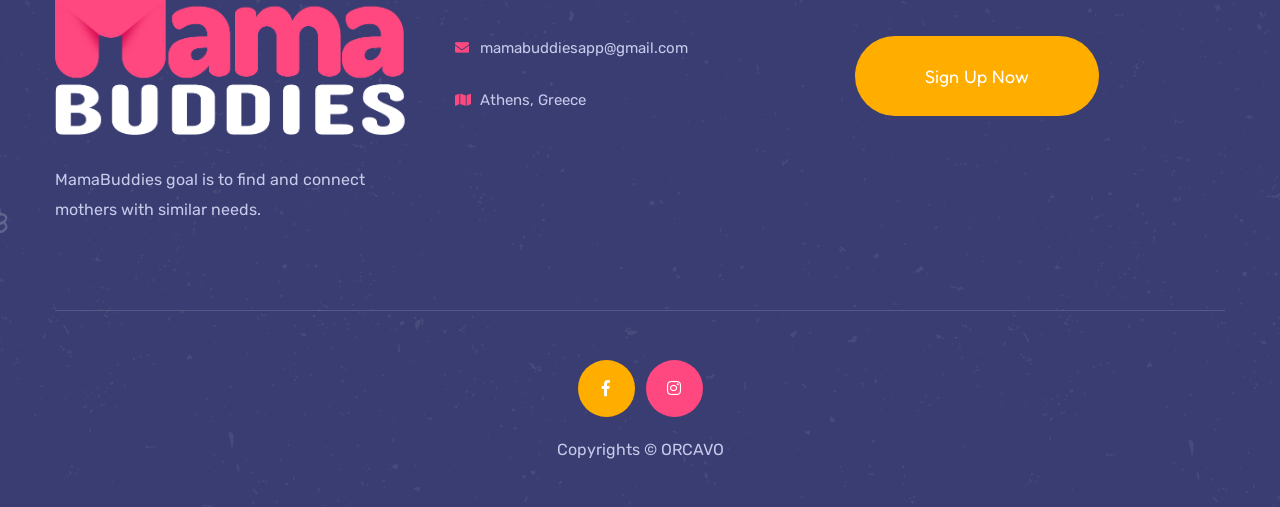
==== commit f5130e10: "add mailchimp tracking code" ====
--- a/index.html
+++ b/index.html
@@ -62,6 +62,13 @@
                                 <li class="current"><a href="index.html">Home</a></li>
                                 <!-- <li><a href="about.html">About Us</a></li> -->
                                 <li class=""><a href="join.html">Join MamaBuddies</a></li>
+                                <li class="dropdown"><a>Change Language</a>
+                                    <ul>
+                                        <li><a href="index.html">English</a></li>
+                                        <li><a href="index_gr.html">Greek</a></li>
+                                        <li><a href="index_lt.html">Lithuanian</a></li>
+                                    </ul>
+                                </li>
                                 <!-- <li class=""><a href="events.html">Events</a></li> -->
 								<!-- <li><a href="gallery.html">Gallery</a></li> -->
                                 <!-- <li class=""><a href="news.html">Our News</a></li> -->
@@ -114,6 +121,13 @@
                                 <li class="current"><a href="index.html">Home</a></li>
                                 <!-- <li><a href="about.html">About Us</a></li> -->
                                 <li class=""><a href="join.html">Join MamaBuddies</a></li>
+                                <li class="dropdown"><a>Change Language</a>
+                                    <ul>
+                                        <li><a href="index.html">English</a></li>
+                                        <li><a href="index_gr.html">Greek</a></li>
+                                        <li><a href="index_lt.html">Lithuanian</a></li>
+                                    </ul>
+                                </li>
 								<!-- <li class=""><a href="events.html">Events</a></li> -->
                                 <!-- <li class=""><a href="news.html">Our News</a></li> -->
                             </ul>
@@ -681,42 +695,8 @@
                             <!--Footer Column-->
                             <div class="footer-column col-xl-12 col-lg-12 col-md-12 col-sm-12">
                                 <div class="footer-widget newsletter-widget">
-<<<<<<< HEAD
                                     <h4 class="widget-title">Join MamaBuddies Now:</h4>
                                     <div class="btn-box"><a href="join.html" class="theme-btn btn-style-one">Sign Up Now</a></div>
-=======
-                                    <h4 class="widget-title">Newsletter</h4>
-
-
-
-                                    <!-- Begin Mailchimp Signup Form -->
-                                    <!-- <link href="//cdn-images.mailchimp.com/embedcode/slim-10_7.css" rel="stylesheet" type="text/css"> -->
-                                    <div id="mc_embed_signup" class="newsletter-form">
-                                    <form action="https://gmail.us3.list-manage.com/subscribe/post?u=4fb4c42e8811ff3050cf34972&amp;id=969fdacdad" method="post" id="mc-embedded-subscribe-form" name="mc-embedded-subscribe-form" class="validate" target="_blank" novalidate>
-                                        <div id="mc_embed_signup_scroll" class="form-group">
-                                        
-                                            <input type="email" value="" name="EMAIL" class="email" id="mce-EMAIL" placeholder="Enter your email" required>
-                                            <!-- real people should not fill this in and expect good things - do not remove this or risk form bot signups-->
-                                            <div style="position: absolute; left: -5000px;" aria-hidden="true"><input type="text" name="b_4fb4c42e8811ff3050cf34972_969fdacdad" tabindex="-1" value=""></div>
-                                            <div class="clear"><input type="submit" value="Subscribe" name="subscribe" id="mc-embedded-subscribe" class="theme-btn btn-style-one"></div>
-                                        </div>
-                                    </form>
-                                    </div>
-                                    <!--End mc_embed_signup-->
-
-
-
-                                    <!-- <div class="newsletter-form">
-                                        <form method="post" action="contact.html">
-                                            <div class="form-group">
-                                                <input type="email" name="email" value="" placeholder="Enter Your Email" required="">
-                                                <button type="submit" class="theme-btn btn-style-one">Subscribe</button>
-                                            </div>
-                                        </form>
-                                    </div> -->
-
-
->>>>>>> 3520780eb5a5fe42c258e71b7b2c487a7fe9fcc6
                                 </div>
                             </div>
                         </div>
@@ -764,5 +744,7 @@
 <script src="js/appear.js"></script>
 <script src="js/parallax.min.js"></script>
 <script src="js/script.js"></script>
+<script
+    id="mcjs">!function (c, h, i, m, p) { m = c.createElement(h), p = c.getElementsByTagName(h)[0], m.async = 1, m.src = i, p.parentNode.insertBefore(m, p) }(document, "script", "https://chimpstatic.com/mcjs-connected/js/users/4fb4c42e8811ff3050cf34972/a1518ff83f48109ca6293867c.js");</script>
 </body>
 </html>
--- a/css/style.css
+++ b/css/style.css
@@ -328,6 +328,10 @@
   margin-bottom: 14px;
   font-family: "Fredoka One", cursive;
 }
+.list-style-one-lt {
+  font-size: 18px !important;
+  font-family: "Rubik", sans-serif !important;
+}
 
 .list-style-one li:before {
   content: "\f058";
@@ -3524,11 +3528,7 @@
 #mc_embed_signup input#mc-embedded-subscribe {
   padding: 10px 40px !important;
   border-radius: 10px !important;
-} 
-
-
-
-
+}
 
 /*** 
 
@@ -5726,3 +5726,27 @@
   height: 180px;
   resize: none;
 }
+
+/*** 
+
+====================================================================
+	Other Styling
+====================================================================
+
+ ***/
+
+.headings_lt {
+  font-family: "Corben", cursive;
+}
+.title_lt {
+  font-size: 3.1rem !important;
+}
+
+.heading_gr {
+  font-family: "Open Sans", sans-serif !important;
+}
+.title_gr {
+  font-family: "Open Sans", sans-serif !important;
+  font-weight: 700 !important;
+  font-size: 3.1rem !important;
+}
--- a/css/responsive.css
+++ b/css/responsive.css
@@ -1,711 +1,718 @@
 /* Bebio - Kinder Garten HTML Template  */
 
-
-@media only screen and (max-width: 1139px){
-	.big-ipad-hidden{
-		display: none !important;
-	}
-
-	.sec-title h2{
-		font-size: 40px;
-	}
-
-	.program-block .lower-content{
-		padding: 35px 30px 0;
-	}
-
-	.fluid-section-two .map-column .caption-box h3,
-	.fluid-section-one .image-column .caption-box h3,
-	.newsletter-section h4{
-		font-size: 26px;
-	}
-
-	.fluid-section-one .content-column .inner-column{
-		padding-left: 15px;
-	}
-
-	.fluid-section-two .contact-column .inner-column{
-		padding-right: 15px;
-	}
-
-	.header-style-two .header-lower .outer-box{
-		margin-left: 30px;
-	}
-
-	.program-detail .image-column .image-box,
-	.video-section .image-column .inner-column,
-	.services-tabs .image-column .image-box{
-		padding-right: 0;
-	}
-
-	.program-detail .content-column .inner-column,
-	.video-section .content-column .inner-column,
-	.services-tabs .content-column .inner-column{
-		padding-left: 0;
-	}
-
-	.author-box .contact-info li{
-		margin-right: 20px;
-	}
-
-	.contact-map-section .info-box{
-		padding: 20px 15px;
-	}
-
-	.contact-map-section .info-box h4{
-		font-size: 24px;
-		line-height: 1.4em;
-	}
-	
-	.header-style-two .main-menu .navigation > li{
-		margin-left:20px;
-	}
+@media only screen and (max-width: 1139px) {
+  .big-ipad-hidden {
+    display: none !important;
+  }
+
+  .sec-title h2 {
+    font-size: 40px;
+  }
+
+  .program-block .lower-content {
+    padding: 35px 30px 0;
+  }
+
+  .fluid-section-two .map-column .caption-box h3,
+  .fluid-section-one .image-column .caption-box h3,
+  .newsletter-section h4 {
+    font-size: 26px;
+  }
+
+  .fluid-section-one .content-column .inner-column {
+    padding-left: 15px;
+  }
+
+  .fluid-section-two .contact-column .inner-column {
+    padding-right: 15px;
+  }
+
+  .header-style-two .header-lower .outer-box {
+    margin-left: 30px;
+  }
+
+  .program-detail .image-column .image-box,
+  .video-section .image-column .inner-column,
+  .services-tabs .image-column .image-box {
+    padding-right: 0;
+  }
+
+  .program-detail .content-column .inner-column,
+  .video-section .content-column .inner-column,
+  .services-tabs .content-column .inner-column {
+    padding-left: 0;
+  }
+
+  .author-box .contact-info li {
+    margin-right: 20px;
+  }
+
+  .contact-map-section .info-box {
+    padding: 20px 15px;
+  }
+
+  .contact-map-section .info-box h4 {
+    font-size: 24px;
+    line-height: 1.4em;
+  }
+
+  .header-style-two .main-menu .navigation > li {
+    margin-left: 20px;
+  }
 }
 
-@media only screen and (min-width: 768px){
-	.main-menu .navigation > li > ul,
-	.main-menu .navigation > li > ul > li > ul{
-		display:block !important;
-		visibility:hidden;
-		opacity:0;
-	}
-
-	.main-menu .navbar-collapse > .navigation{
-		height: auto !important;
-	}
+@media only screen and (min-width: 768px) {
+  .main-menu .navigation > li > ul,
+  .main-menu .navigation > li > ul > li > ul {
+    display: block !important;
+    visibility: hidden;
+    opacity: 0;
+  }
+
+  .main-menu .navbar-collapse > .navigation {
+    height: auto !important;
+  }
 }
 
-@media only screen and (max-width: 1023px){
-	.sticky-header{
-		display: none !important;
-	}
-
-	.main-header .info-box{
-		margin-bottom: 0;
-		margin: 0;
-		padding: 10px 0;
-		border-bottom: 1px solid #e0e0e0;
-	}
-	
-	.main-slider h2{
-		font-size: 70px;
-		line-height: 1em;
-	}
-
-	.main-slider.style-two h2{
-		font-size: 60px;
-		line-height: 1.2em;
-	}
-
-	.newsletter-section .title-column .inner-column{
-		padding-top: 0;
-		margin-bottom: 30px;
-		text-align: center;
-	}
-
-	.fluid-section-two .map-column .caption-box h3,
-	.fluid-section-one .image-column .caption-box h3{
-		line-height: 1.2em;
-	}
-
-	.header-style-two .header-lower .outer-box{
-		display: none;
-	}
-
-	.header-style-two .main-menu .navigation > li{
-		margin-left: 15px;
-	}
-
-	.about-section-two .image-column .inner-column{
-		padding-right: 0;
-	}
-
-	.page-title .bread-crumb li{
-		padding-right: 10px;
-		margin-right: 10px;
-	}
-
-	.page-title .bread-crumb li:before{
-		right: -2px;
-	}
-
-	.event-sidebar .sidebar-title h5{
-		text-align: center;
-	}
-
-
-	.fluid-section-two .contact-column .inner-column,
-	.fluid-section-one .content-column .inner-column{
-		padding: 70px 15px 60px;
-	}
-
-	.fluid-section-two .map-column,
-	.fluid-section-one .image-column{
-		position: relative;
-		float: left;
-		width: 100%;
-	}
-
-	.fluid-section-one .image-column .caption-box,
-	.fluid-section-one .image-column .inner-column{
-		position: relative;
-	}
-
-	.fluid-section-one .image-column .image-box{
-		display: block;
-	}
-
-	.fluid-section-two .contact-column,
-	.fluid-section-one .content-column{
-		position: relative;
-		width: 100%;
-	}
-
-	.fluid-section-two .map-column .map-outer,
-	.fluid-section-two .map-column{
-		position: relative;
-		min-height: 600px;
-	}
-
-	.fluid-section-two .contact-column .inner-column{
-		max-width: none;
-	}
+@media only screen and (max-width: 1023px) {
+  .sticky-header {
+    display: none !important;
+  }
+
+  .main-header .info-box {
+    margin-bottom: 0;
+    margin: 0;
+    padding: 10px 0;
+    border-bottom: 1px solid #e0e0e0;
+  }
+
+  .main-slider h2 {
+    font-size: 70px;
+    line-height: 1em;
+  }
+
+  .main-slider.style-two h2 {
+    font-size: 60px;
+    line-height: 1.2em;
+  }
+
+  .newsletter-section .title-column .inner-column {
+    padding-top: 0;
+    margin-bottom: 30px;
+    text-align: center;
+  }
+
+  .fluid-section-two .map-column .caption-box h3,
+  .fluid-section-one .image-column .caption-box h3 {
+    line-height: 1.2em;
+  }
+
+  .header-style-two .header-lower .outer-box {
+    display: none;
+  }
+
+  .header-style-two .main-menu .navigation > li {
+    margin-left: 15px;
+  }
+
+  .about-section-two .image-column .inner-column {
+    padding-right: 0;
+  }
+
+  .page-title .bread-crumb li {
+    padding-right: 10px;
+    margin-right: 10px;
+  }
+
+  .page-title .bread-crumb li:before {
+    right: -2px;
+  }
+
+  .event-sidebar .sidebar-title h5 {
+    text-align: center;
+  }
+
+  .fluid-section-two .contact-column .inner-column,
+  .fluid-section-one .content-column .inner-column {
+    padding: 70px 15px 60px;
+  }
+
+  .fluid-section-two .map-column,
+  .fluid-section-one .image-column {
+    position: relative;
+    float: left;
+    width: 100%;
+  }
+
+  .fluid-section-one .image-column .caption-box,
+  .fluid-section-one .image-column .inner-column {
+    position: relative;
+  }
+
+  .fluid-section-one .image-column .image-box {
+    display: block;
+  }
+
+  .fluid-section-two .contact-column,
+  .fluid-section-one .content-column {
+    position: relative;
+    width: 100%;
+  }
+
+  .fluid-section-two .map-column .map-outer,
+  .fluid-section-two .map-column {
+    position: relative;
+    min-height: 600px;
+  }
+
+  .fluid-section-two .contact-column .inner-column {
+    max-width: none;
+  }
 }
 
-@media only screen and (max-width: 767px){	
-	.main-menu .navigation > li:before,
-	.main-header .header-lower,
-	.main-header .header-lower .option-box{
-		display: none;
-	}
-
-	.main-header .responsive-logo{
-		float: left;
-		width: 100%;
-		display: block;
-		text-align: left;
-		padding: 20px 0;
-	}
-
-	.main-header .responsive-logo a{
-		position: relative;
-		z-index: 3;
-		display: inline-block;
-	} 
-
-	.main-header .info-box li span{
-		margin: 0 5px;
-	}
-
-	.main-header .main-menu{
-		padding-top: 0px;
-		width: 100%;
-		float: right;
-		margin-top: -65px;
-	}
-
-	.header-style-two .header-lower{
-		display: block;
-	}
-
-	.header-style-two .main-menu{
-		margin-top: 0;
-	}
-
-	.header-style-two .header-lower .logo-outer{
-		padding: 20px 0;
-	}
-
-	.header-style-two .header-lower .nav-outer{
-		width: 100%;
-		margin-top: -65px;
-	}
-
-	.main-menu .navbar-header {
-	    position: relative;
-	    float: none;
-	    display: block;
-	    text-align: right;
-	    width: auto;
-	    padding: 10px 0px;
-	    right: 0px;
-	}
-
-	.main-header .top-right > ul > li{
-		padding-left: 0;
-		border-left: 0;
-	}
-
-	body.menu-collapsed{
-		overflow: hidden;
-	}
-
-	.main-menu .navbar-collapse {
-		margin:0px -15px !important;
-   }
-
-	.main-menu .navbar-toggler{
-		position: relative;;
-		top: -10px;
-		border:0;
-		padding: 0;
-	}
-
-	.navbar-toggler .icon{
-		position: relative;
-		font-size: 34px;
-		line-height: 1.2em;
-		color: #ff4880;
-		top: 3px;
-	}
-
-	.navbar-light .navbar-toggler{
-		border: 0;
-		padding: 0;
-	}
-
-	.main-menu .navbar-collapse > .navigation{
-		float:none !important;
-		width:100% !important;
-		margin: 0px !important;
-		overflow-y:auto;
-	}
-	
-	.main-menu .navbar-collapse > .navigation > li{
-		margin:0px !important;
-		float:none !important;
-		padding:0px !important;
-		width:100%;
-	}
-	
-	.main-menu .navigation > li > a,
-	.main-menu .navigation > li > ul:before{
-		border:none;	
-	}
-	
-	.main-menu .navbar-collapse > .navigation > li > a{
-		padding:10px 20px !important;
-		border:none !important;
-		transform :none !important;
-	}
-	
-	.main-menu .navigation li.dropdown > a:after,
-	.main-menu .navigation > li.dropdown > a:before,
-	.main-menu .navigation > li > ul > li > a::before,
-	.main-menu .navigation > li > ul > li > ul > li > a::before,
-	.main-menu .navigation > li > ul > li:before,
-	.main-menu .navigation > li > ul > li:after,
-	.main-menu .navigation > li > ul > li > ul > li:before,
-	.main-menu .navigation > li > ul > li > ul > li:after{
-		display:none !important;
-	}
-	
-	.main-menu .navbar-collapse > .navigation > li > ul,
-	.main-menu .navbar-collapse > .navigation > li > ul > li > ul{
-		position:relative;
-		border:none;
-		float:none;
-		visibility:visible;
-		opacity:1;
-		display:none;
-		margin:0px !important;
-		left:auto !important;
-		right:auto !important;
-		top:auto !important;
-		padding:0px !important;
-		border:none !important;
-		outline:none;
-		width:100%;
-		background:#ffffff;
-		-webkit-border-radius:0px;
-		-ms-border-radius:0px;
-		-o-border-radius:0px;
-		-moz-border-radius:0px;
-		border-radius:0px;
-		-webkit-transform:translateY(0px);
-		-ms-transform:translateY(0px);
-		transform:translateY(0px);	
-		transition:none !important;
-		-webkit-transition:none !important;
-		-ms-transition:none !important;
-		-o-transition:none !important;
-		-moz-transition:none !important;
-		-webkit-transform: scale(1);
-	    -ms-transform: scale(1);
-	    -moz-transform: scale(1);
-	    transform: scale(1);
-		-webkit-box-shadow:none;
-		-ms-box-shadow:none;
-		-moz-box-shadow:none;
-		box-shadow:none;
-		
-	}
-		
-	.main-menu .navbar-collapse > .navigation > li > ul,
-	.main-menu .navbar-collapse > .navigation > li > ul > li > ul{
-		border-top:1px solid rgba(0,0,0,0.20) !important;
-	}
-	
-	.main-menu .navbar-collapse > .navigation > li,
-	.main-menu .navbar-collapse > .navigation > li > ul > li,
-	.main-menu .navbar-collapse > .navigation > li > ul > li > ul > li{
-		border-top:1px solid rgba(0,0,0,0.20) !important;
-		border-bottom:none;
-		opacity:1 !important;
-		top:0px !important;
-		left:0px !important;
-		visibility:visible !important;
-	}
-	
-	.main-menu .navbar-collapse > .navigation > li > ul > li:first-child,
-	.main-menu .navbar-collapse > .navigation > li > ul > li > ul > li:first-child{
-		border-top:none !important;	
-	}
-	
-	.main-menu .navbar-collapse > .navigation > li:first-child{
-		border:none;	
-	}
-	
-	.main-menu .navbar-collapse > .navigation > li > a,
-	.main-menu .navbar-collapse > .navigation > li > ul > li > a,
-	.main-menu .navbar-collapse > .navigation > li > ul > li > ul > li > a{
-		padding:14px 25px !important;
-		line-height:22px;
-		color:#303030;
-		font-weight:400;
-		font-size:16px !important;
-		background:#ffffff;
-		text-align:left;
-	}
-	
-	.main-menu .navbar-collapse > .navigation > li > a:hover,
-	.main-menu .navbar-collapse > .navigation > li > a:active,
-	.main-menu .navbar-collapse > .navigation > li > a:focus{
-		background:none;
-	}
-	
-	.main-menu .navbar-collapse > .navigation > li:hover > a,
-	.main-menu .navbar-collapse > .navigation > li > ul > li:hover > a,
-	.main-menu .navbar-collapse > .navigation > li > ul > li > ul > li:hover > a,
-	.main-menu .navbar-collapse > .navigation > li.current > a{
-		background:none !important;
-		color:#303030 !important;
-	}
-
-	.main-menu .navbar-collapse > .navigation > li.current > a{
-		background:none !important;
-		color:#ff4880 !important;
-	}
-	
-	.main-menu .navbar-collapse > .navigation li.dropdown .dropdown-btn{
-		display:block;
-	}
-
-	.main-menu .navigation > li > ul > li > ul > li,
-	.main-menu .navigation > li > ul > li{
-		padding-left: 0;
-		padding-right: 0;
-	}
-
-	.main-menu .navigation > li > ul > li > ul > li > a,
-	.main-menu .navigation > li > ul > li > a{
-		border-bottom: 0;
-	}
-
-	.page-title{
-		padding: 100px 0;
-	}
-	
-	.main-slider.style-two h2,
-	.main-slider h2,
-	.main-slider-two h2,
-	.main-slider-three h2{
-		font-size:38px;
-		line-height:1.2em;
-		text-transform:capitalize;
-	}
-
-	.main-slider .text{
-		font-size: 14px;
-	}
-	
-
-	.page-banner h1{
-		font-size:32px;
-		line-height:1.2em;
-	}
-
-	.sec-title h2{
-		font-size: 32px;
-	}
-
-	.page-title h1{
-		font-size: 34px;
-		line-height: 1.2em;
-		margin-top: 20px;
-	}
-	
-	.sec-title h2 br{
-		display:none;	
-	}
-
-	.gallery-section.style-two,
-	.about-section-three,
-	.call-to-action,
-	.events-section,
-	.gallery-section,
-	.clients-section,
-	.testimonial-section,
-	.newsletter-section,
-	.program-section{
-		padding: 70px 0;
-	}
-
-	.why-choose-us,
-	.video-section,
-	.program-detail,
-	.sidebar-page-container,
-	.team-section.style-two,
-	.event-detail-section,
-	.about-section-two,
-	.about-section{
-		padding: 70px 0 20px;
-	}
-
-	.mission-section,
-	.program-section.alternate,
-	.events-section.style-two,
-	.news-section-two,
-	.news-section,
-	.team-section,
-	.offers-section{
-		padding: 70px 0 40px;
-	}
-
-	.contact-form-section,
-	.coming-soon-section{
-		padding: 70px 0 50px;
-	}
-
-	.about-section-three .upper-box{
-		margin-bottom: 30px;
-	}
-
-	.main-footer .footer-upper{
-		padding: 120px 0px 0;
-	}
-
-	.call-to-action h2{
-		font-size: 40px;
-		margin-bottom: 30px;
-		margin-top: 20px;
-	}
-
-	.services-tabs .tab-btns .tab-btn{
-		width: 100%;
-		padding: 20px 15px;
-	}
-
-	.event-detail .post-share-options{
-		margin-bottom: 50px;
-	}
-
-	.event-detail .post-share-options > div{
-		width: 100%;
-		text-align: center;
-	}
-
-	.event-detail .event-info{
-		margin-bottom: 25px;
-	}
-
-	.author-box .inner-box{
-		padding-left: 0;
-		text-align: center;
-	}
-
-	.author-box .image-box{
-		position: relative;
-		display: inline-block;
-	}
-
-	.news-detail .post-share-options > div{
-		width: 100%;
-		text-align: center;
-	}
-
-	.news-detail .post-share-options .social-icon-colored{
-		margin-top: 40px;
-	}
-
-
-	.search-popup .search-form fieldset input[type="search"]{
-		padding:20px 20px;
-		border-radius:7px 7px 0px 0px;
-		text-align:center;
-		font-size:16px;
-	}
-	
-	.search-popup .search-form fieldset input[type="submit"]{
-		position:relative;
-		width:100%;
-		left:0;
-		top:0;
-		padding:15px 20px;
-		font-size:16px;
-		border-radius:0px 0px 7px 7px;	
-	}
+@media only screen and (max-width: 767px) {
+  .main-menu .navigation > li:before,
+  .main-header .header-lower,
+  .main-header .header-lower .option-box {
+    display: none;
+  }
+
+  .main-header .responsive-logo {
+    float: left;
+    width: 100%;
+    display: block;
+    text-align: left;
+    padding: 20px 0;
+  }
+
+  .main-header .responsive-logo a {
+    position: relative;
+    z-index: 3;
+    display: inline-block;
+  }
+
+  .main-header .info-box li span {
+    margin: 0 5px;
+  }
+
+  .main-header .main-menu {
+    padding-top: 0px;
+    width: 100%;
+    float: right;
+    margin-top: -65px;
+  }
+
+  .header-style-two .header-lower {
+    display: block;
+  }
+
+  .header-style-two .main-menu {
+    margin-top: 0;
+  }
+
+  .header-style-two .header-lower .logo-outer {
+    padding: 20px 0;
+  }
+
+  .header-style-two .header-lower .nav-outer {
+    width: 100%;
+    margin-top: -65px;
+  }
+
+  .main-menu .navbar-header {
+    position: relative;
+    float: none;
+    display: block;
+    text-align: right;
+    width: auto;
+    padding: 10px 0px;
+    right: 0px;
+  }
+
+  .main-header .top-right > ul > li {
+    padding-left: 0;
+    border-left: 0;
+  }
+
+  body.menu-collapsed {
+    overflow: hidden;
+  }
+
+  .main-menu .navbar-collapse {
+    margin: 0px -15px !important;
+  }
+
+  .main-menu .navbar-toggler {
+    position: relative;
+    top: -10px;
+    border: 0;
+    padding: 0;
+  }
+
+  .navbar-toggler .icon {
+    position: relative;
+    font-size: 34px;
+    line-height: 1.2em;
+    color: #ff4880;
+    top: 3px;
+  }
+
+  .navbar-light .navbar-toggler {
+    border: 0;
+    padding: 0;
+  }
+
+  .main-menu .navbar-collapse > .navigation {
+    float: none !important;
+    width: 100% !important;
+    margin: 0px !important;
+    overflow-y: auto;
+  }
+
+  .main-menu .navbar-collapse > .navigation > li {
+    margin: 0px !important;
+    float: none !important;
+    padding: 0px !important;
+    width: 100%;
+  }
+
+  .main-menu .navigation > li > a,
+  .main-menu .navigation > li > ul:before {
+    border: none;
+  }
+
+  .main-menu .navbar-collapse > .navigation > li > a {
+    padding: 10px 20px !important;
+    border: none !important;
+    transform: none !important;
+  }
+
+  .main-menu .navigation li.dropdown > a:after,
+  .main-menu .navigation > li.dropdown > a:before,
+  .main-menu .navigation > li > ul > li > a::before,
+  .main-menu .navigation > li > ul > li > ul > li > a::before,
+  .main-menu .navigation > li > ul > li:before,
+  .main-menu .navigation > li > ul > li:after,
+  .main-menu .navigation > li > ul > li > ul > li:before,
+  .main-menu .navigation > li > ul > li > ul > li:after {
+    display: none !important;
+  }
+
+  .main-menu .navbar-collapse > .navigation > li > ul,
+  .main-menu .navbar-collapse > .navigation > li > ul > li > ul {
+    position: relative;
+    border: none;
+    float: none;
+    visibility: visible;
+    opacity: 1;
+    display: none;
+    margin: 0px !important;
+    left: auto !important;
+    right: auto !important;
+    top: auto !important;
+    padding: 0px !important;
+    border: none !important;
+    outline: none;
+    width: 100%;
+    background: #ffffff;
+    -webkit-border-radius: 0px;
+    -ms-border-radius: 0px;
+    -o-border-radius: 0px;
+    -moz-border-radius: 0px;
+    border-radius: 0px;
+    -webkit-transform: translateY(0px);
+    -ms-transform: translateY(0px);
+    transform: translateY(0px);
+    transition: none !important;
+    -webkit-transition: none !important;
+    -ms-transition: none !important;
+    -o-transition: none !important;
+    -moz-transition: none !important;
+    -webkit-transform: scale(1);
+    -ms-transform: scale(1);
+    -moz-transform: scale(1);
+    transform: scale(1);
+    -webkit-box-shadow: none;
+    -ms-box-shadow: none;
+    -moz-box-shadow: none;
+    box-shadow: none;
+  }
+
+  .main-menu .navbar-collapse > .navigation > li > ul,
+  .main-menu .navbar-collapse > .navigation > li > ul > li > ul {
+    border-top: 1px solid rgba(0, 0, 0, 0.2) !important;
+  }
+
+  .main-menu .navbar-collapse > .navigation > li,
+  .main-menu .navbar-collapse > .navigation > li > ul > li,
+  .main-menu .navbar-collapse > .navigation > li > ul > li > ul > li {
+    border-top: 1px solid rgba(0, 0, 0, 0.2) !important;
+    border-bottom: none;
+    opacity: 1 !important;
+    top: 0px !important;
+    left: 0px !important;
+    visibility: visible !important;
+  }
+
+  .main-menu .navbar-collapse > .navigation > li > ul > li:first-child,
+  .main-menu
+    .navbar-collapse
+    > .navigation
+    > li
+    > ul
+    > li
+    > ul
+    > li:first-child {
+    border-top: none !important;
+  }
+
+  .main-menu .navbar-collapse > .navigation > li:first-child {
+    border: none;
+  }
+
+  .main-menu .navbar-collapse > .navigation > li > a,
+  .main-menu .navbar-collapse > .navigation > li > ul > li > a,
+  .main-menu .navbar-collapse > .navigation > li > ul > li > ul > li > a {
+    padding: 14px 25px !important;
+    line-height: 22px;
+    color: #303030;
+    font-weight: 400;
+    font-size: 16px !important;
+    background: #ffffff;
+    text-align: left;
+  }
+
+  .main-menu .navbar-collapse > .navigation > li > a:hover,
+  .main-menu .navbar-collapse > .navigation > li > a:active,
+  .main-menu .navbar-collapse > .navigation > li > a:focus {
+    background: none;
+  }
+
+  .main-menu .navbar-collapse > .navigation > li:hover > a,
+  .main-menu .navbar-collapse > .navigation > li > ul > li:hover > a,
+  .main-menu .navbar-collapse > .navigation > li > ul > li > ul > li:hover > a,
+  .main-menu .navbar-collapse > .navigation > li.current > a {
+    background: none !important;
+    color: #303030 !important;
+  }
+
+  .main-menu .navbar-collapse > .navigation > li.current > a {
+    background: none !important;
+    color: #ff4880 !important;
+  }
+
+  .main-menu .navbar-collapse > .navigation li.dropdown .dropdown-btn {
+    display: block;
+  }
+
+  .main-menu .navigation > li > ul > li > ul > li,
+  .main-menu .navigation > li > ul > li {
+    padding-left: 0;
+    padding-right: 0;
+  }
+
+  .main-menu .navigation > li > ul > li > ul > li > a,
+  .main-menu .navigation > li > ul > li > a {
+    border-bottom: 0;
+  }
+
+  .page-title {
+    padding: 100px 0;
+  }
+
+  .main-slider.style-two h2,
+  .main-slider h2,
+  .main-slider-two h2,
+  .main-slider-three h2 {
+    font-size: 38px;
+    line-height: 1.2em;
+    text-transform: capitalize;
+  }
+
+  .main-slider .text {
+    font-size: 14px;
+  }
+
+  .page-banner h1 {
+    font-size: 32px;
+    line-height: 1.2em;
+  }
+
+  .sec-title h2 {
+    font-size: 32px;
+  }
+
+  .page-title h1 {
+    font-size: 34px;
+    line-height: 1.2em;
+    margin-top: 20px;
+  }
+
+  .sec-title h2 br {
+    display: none;
+  }
+
+  .gallery-section.style-two,
+  .about-section-three,
+  .call-to-action,
+  .events-section,
+  .gallery-section,
+  .clients-section,
+  .testimonial-section,
+  .newsletter-section,
+  .program-section {
+    padding: 70px 0;
+  }
+
+  .why-choose-us,
+  .video-section,
+  .program-detail,
+  .sidebar-page-container,
+  .team-section.style-two,
+  .event-detail-section,
+  .about-section-two,
+  .about-section {
+    padding: 70px 0 20px;
+  }
+
+  .mission-section,
+  .program-section.alternate,
+  .events-section.style-two,
+  .news-section-two,
+  .news-section,
+  .team-section,
+  .offers-section {
+    padding: 70px 0 40px;
+  }
+
+  .contact-form-section,
+  .coming-soon-section {
+    padding: 70px 0 50px;
+  }
+
+  .about-section-three .upper-box {
+    margin-bottom: 30px;
+  }
+
+  .main-footer .footer-upper {
+    padding: 120px 0px 0;
+  }
+
+  .call-to-action h2 {
+    font-size: 40px;
+    margin-bottom: 30px;
+    margin-top: 20px;
+  }
+
+  .services-tabs .tab-btns .tab-btn {
+    width: 100%;
+    padding: 20px 15px;
+  }
+
+  .event-detail .post-share-options {
+    margin-bottom: 50px;
+  }
+
+  .event-detail .post-share-options > div {
+    width: 100%;
+    text-align: center;
+  }
+
+  .event-detail .event-info {
+    margin-bottom: 25px;
+  }
+
+  .author-box .inner-box {
+    padding-left: 0;
+    text-align: center;
+  }
+
+  .author-box .image-box {
+    position: relative;
+    display: inline-block;
+  }
+
+  .news-detail .post-share-options > div {
+    width: 100%;
+    text-align: center;
+  }
+
+  .news-detail .post-share-options .social-icon-colored {
+    margin-top: 40px;
+  }
+
+  .search-popup .search-form fieldset input[type="search"] {
+    padding: 20px 20px;
+    border-radius: 7px 7px 0px 0px;
+    text-align: center;
+    font-size: 16px;
+  }
+
+  .search-popup .search-form fieldset input[type="submit"] {
+    position: relative;
+    width: 100%;
+    left: 0;
+    top: 0;
+    padding: 15px 20px;
+    font-size: 16px;
+    border-radius: 0px 0px 7px 7px;
+  }
+  .title_lt {
+    font-size: 2rem !important;
+  }
+  .title_gr {
+    font-size: 1.9rem !important;
+  }
 }
 
-@media only screen and (max-width: 599px){
-	.main-slider .title{
-		padding: 0;
-		font-size: 24px;
-	}
-
-	.testimonial-block .content:after,
-	.testimonial-block .content:before,
-	.main-slider .title:before,
-	.main-slider .title:after{
-		display: none;
-	}
-
-	.sidebar-page-container .group-title h3,
-	.program-detail .content-column h3,
-	.call-to-action h2{
-		font-size: 30px;
-	}
-	
-	.main-slider h2{
-		font-size: 24px;
-	}
-
-	.mission-block h3,
-	.news-block-two h3,
-	.news-block h3{
-		font-size: 24px;
-	}
-
-	.mission-block h3{
-		margin-bottom: 20px;
-	}
-
-	.testimonial-block .text{
-		font-size: 18px;
-		line-height: 1.4em;
-	}
-
-	.subscribe-form .form-group input[type="submit"],
-	.subscribe-form .form-group button,
-	.newsletter-widget .form-group input[type="submit"], 
-	.newsletter-widget .form-group button{
-		position: relative;
-		display: block;
-		width: 100%;
-	}
-
-	.subscribe-form .form-group input[type="submit"],
-	.subscribe-form .form-group button{
-		margin-top: 10px;
-	}
-
-	.testimonial-block .content,
-	.mission-block .lower-content,
-	.news-block .lower-content{
-		padding: 40px 15px;
-	}
-
-	.subscribe-form .form-group{
-		padding-right: 0;
-	}
-
-	.program-block .program-info li{
-		margin-right: 15px;
-	}
-
-	.main-footer .contact-info li{
-		margin-bottom: 10px;
-	}
-
-	.author-box,
-	.news-detail .post-share-options,
-	.program-detail .program-info li,
-	.program-block .lower-content,
-	.news-block-two .lower-content{
-		padding-left: 15px;
-		padding-right: 15px;
-	}
-
-	.program-block .lower-content{
-		text-align: center;
-	}
-
-	.event-block .inner-box{
-		padding-left: 0;
-		text-align: center;
-	}
-
-	.event-block .image img,
-	.event-block .image-box{
-		position: relative;
-		display: block;
-		width: 100%;
-	}
-
-	.header-top .top-left{
-		display: none;
-	}
-
-	.header-top .top-right{
-		width: 100%;
-	}
-
-	.header-style-two .top-right .search-box-btn{
-		float: right;
-	}
-
-	.sidebar .search-box,
-	.sidebar-widget{
-		padding: 30px 15px;
-	}
-
-	.program-detail .program-info li span{
-		display: block;
-	}
-
-	.news-detail .post-share-options .tags li.title{
-		display: block;
-		margin: 0 0 10px;
-	}
-
-	.sidebar-page-container .comments-area .comment{
-		padding-left: 0;
-	}
-
-	.sidebar-page-container .comments-area .comment-box .author-thumb{
-		position: relative;
-		display: inline-block;
-	}
-
-	.sidebar-page-container .comments-area .comment-box .reply-outer{
-		position: relative;
-		margin-top: 20px;
-	}
-
-	.about-section-two .image-box .image2{
-		display: none;
-	}
+@media only screen and (max-width: 599px) {
+  .main-slider .title {
+    padding: 0;
+    font-size: 24px;
+  }
+
+  .testimonial-block .content:after,
+  .testimonial-block .content:before,
+  .main-slider .title:before,
+  .main-slider .title:after {
+    display: none;
+  }
+
+  .sidebar-page-container .group-title h3,
+  .program-detail .content-column h3,
+  .call-to-action h2 {
+    font-size: 30px;
+  }
+
+  .main-slider h2 {
+    font-size: 24px;
+  }
+
+  .mission-block h3,
+  .news-block-two h3,
+  .news-block h3 {
+    font-size: 24px;
+  }
+
+  .mission-block h3 {
+    margin-bottom: 20px;
+  }
+
+  .testimonial-block .text {
+    font-size: 18px;
+    line-height: 1.4em;
+  }
+
+  .subscribe-form .form-group input[type="submit"],
+  .subscribe-form .form-group button,
+  .newsletter-widget .form-group input[type="submit"],
+  .newsletter-widget .form-group button {
+    position: relative;
+    display: block;
+    width: 100%;
+  }
+
+  .subscribe-form .form-group input[type="submit"],
+  .subscribe-form .form-group button {
+    margin-top: 10px;
+  }
+
+  .testimonial-block .content,
+  .mission-block .lower-content,
+  .news-block .lower-content {
+    padding: 40px 15px;
+  }
+
+  .subscribe-form .form-group {
+    padding-right: 0;
+  }
+
+  .program-block .program-info li {
+    margin-right: 15px;
+  }
+
+  .main-footer .contact-info li {
+    margin-bottom: 10px;
+  }
+
+  .author-box,
+  .news-detail .post-share-options,
+  .program-detail .program-info li,
+  .program-block .lower-content,
+  .news-block-two .lower-content {
+    padding-left: 15px;
+    padding-right: 15px;
+  }
+
+  .program-block .lower-content {
+    text-align: center;
+  }
+
+  .event-block .inner-box {
+    padding-left: 0;
+    text-align: center;
+  }
+
+  .event-block .image img,
+  .event-block .image-box {
+    position: relative;
+    display: block;
+    width: 100%;
+  }
+
+  .header-top .top-left {
+    display: none;
+  }
+
+  .header-top .top-right {
+    width: 100%;
+  }
+
+  .header-style-two .top-right .search-box-btn {
+    float: right;
+  }
+
+  .sidebar .search-box,
+  .sidebar-widget {
+    padding: 30px 15px;
+  }
+
+  .program-detail .program-info li span {
+    display: block;
+  }
+
+  .news-detail .post-share-options .tags li.title {
+    display: block;
+    margin: 0 0 10px;
+  }
+
+  .sidebar-page-container .comments-area .comment {
+    padding-left: 0;
+  }
+
+  .sidebar-page-container .comments-area .comment-box .author-thumb {
+    position: relative;
+    display: inline-block;
+  }
+
+  .sidebar-page-container .comments-area .comment-box .reply-outer {
+    position: relative;
+    margin-top: 20px;
+  }
+
+  .about-section-two .image-box .image2 {
+    display: none;
+  }
 }
 
 @media only screen and (max-width: 479px) {
-	.event-block .event-info li{
-		width: 100%;
-		margin-right: 0;
-	}
-
-	.author-box .contact-info li{
-		width: 100%;
-		margin: 0 0 10px;
-	}
-
-}+  .event-block .event-info li {
+    width: 100%;
+    margin-right: 0;
+  }
+
+  .author-box .contact-info li {
+    width: 100%;
+    margin: 0 0 10px;
+  }
+}
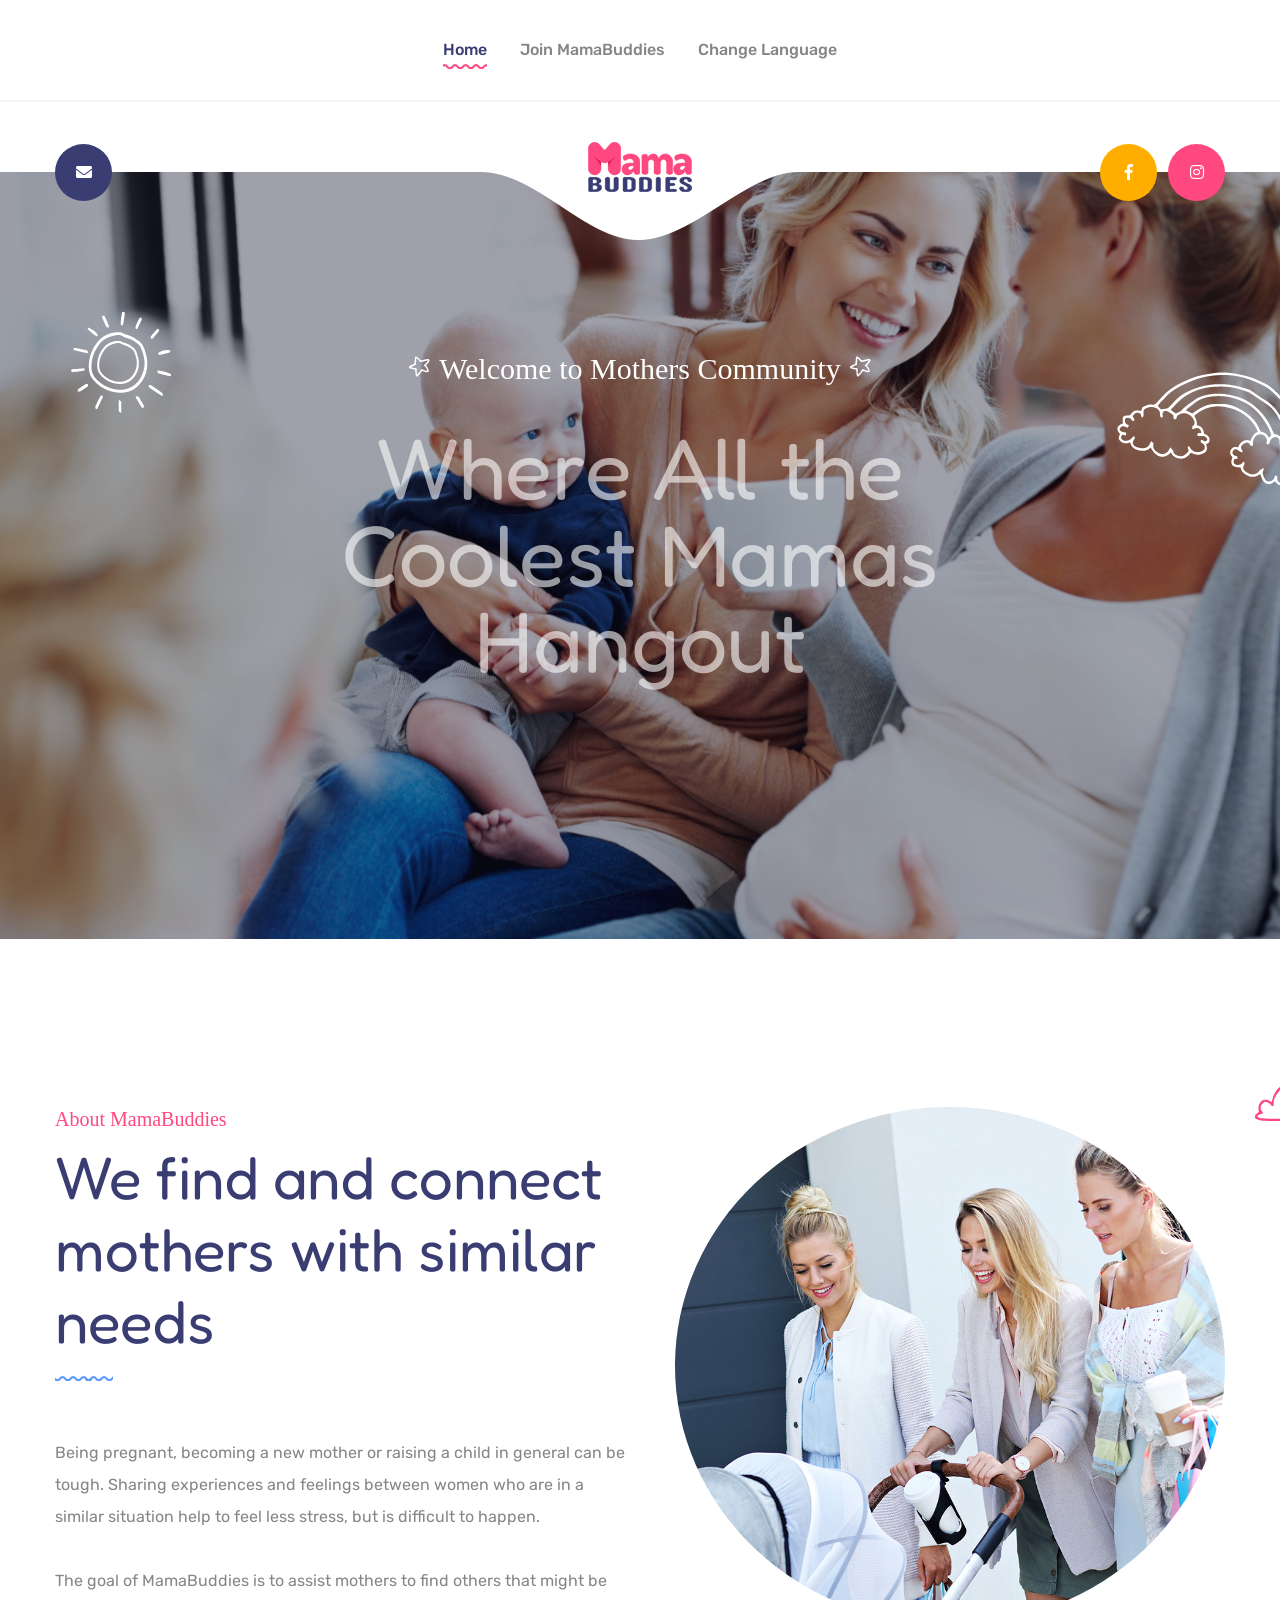
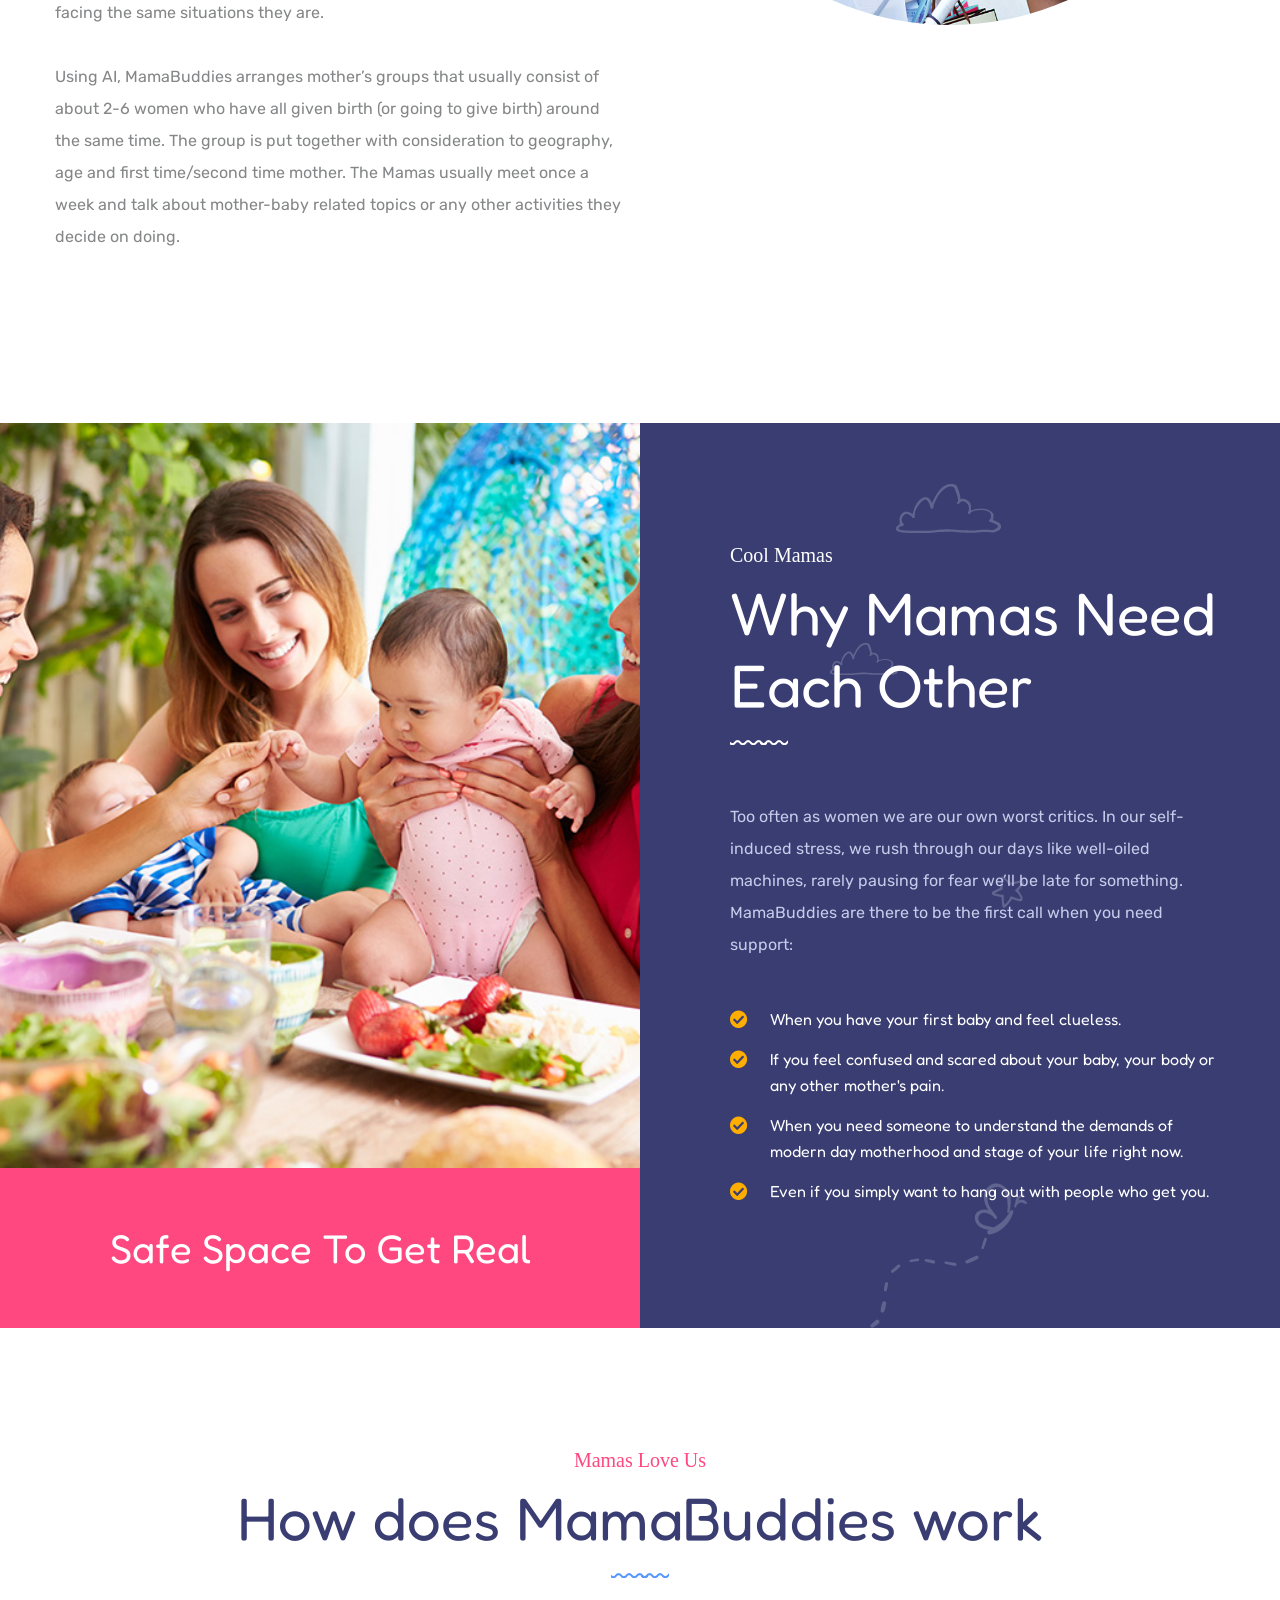
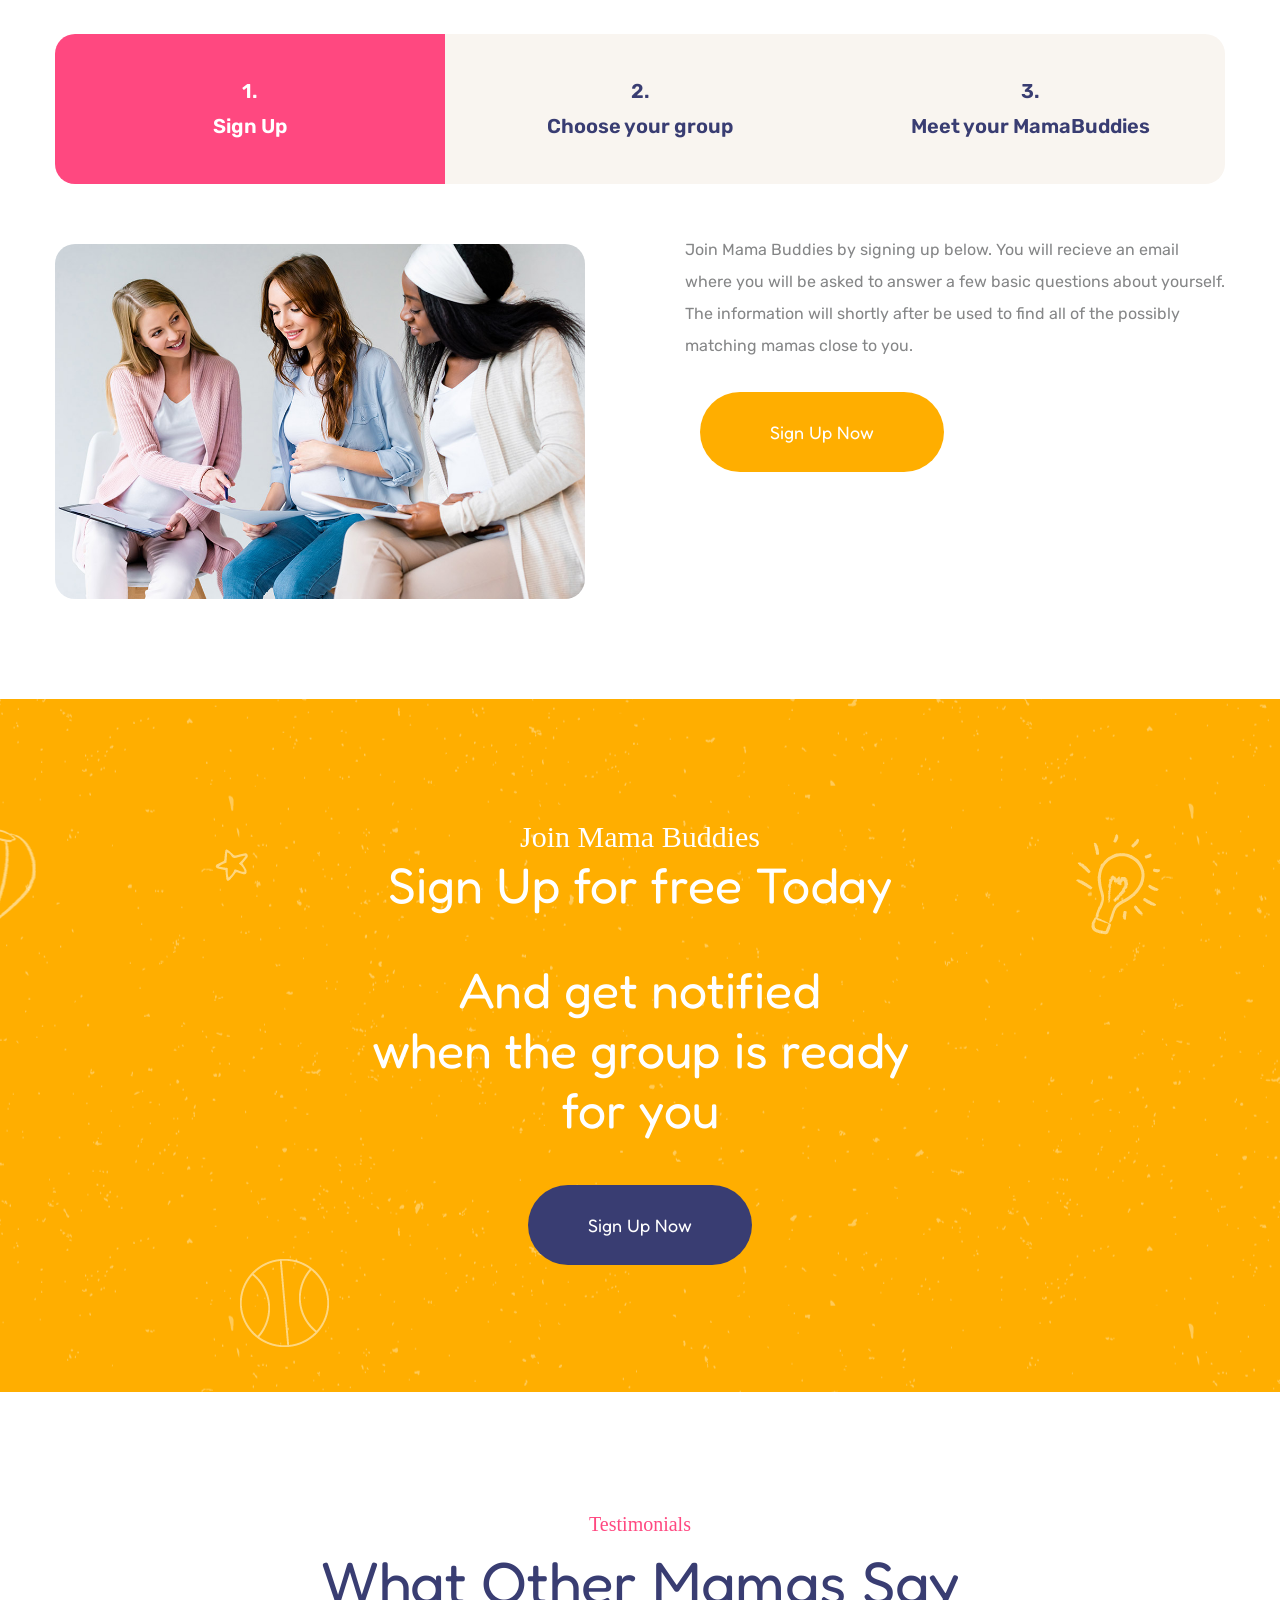
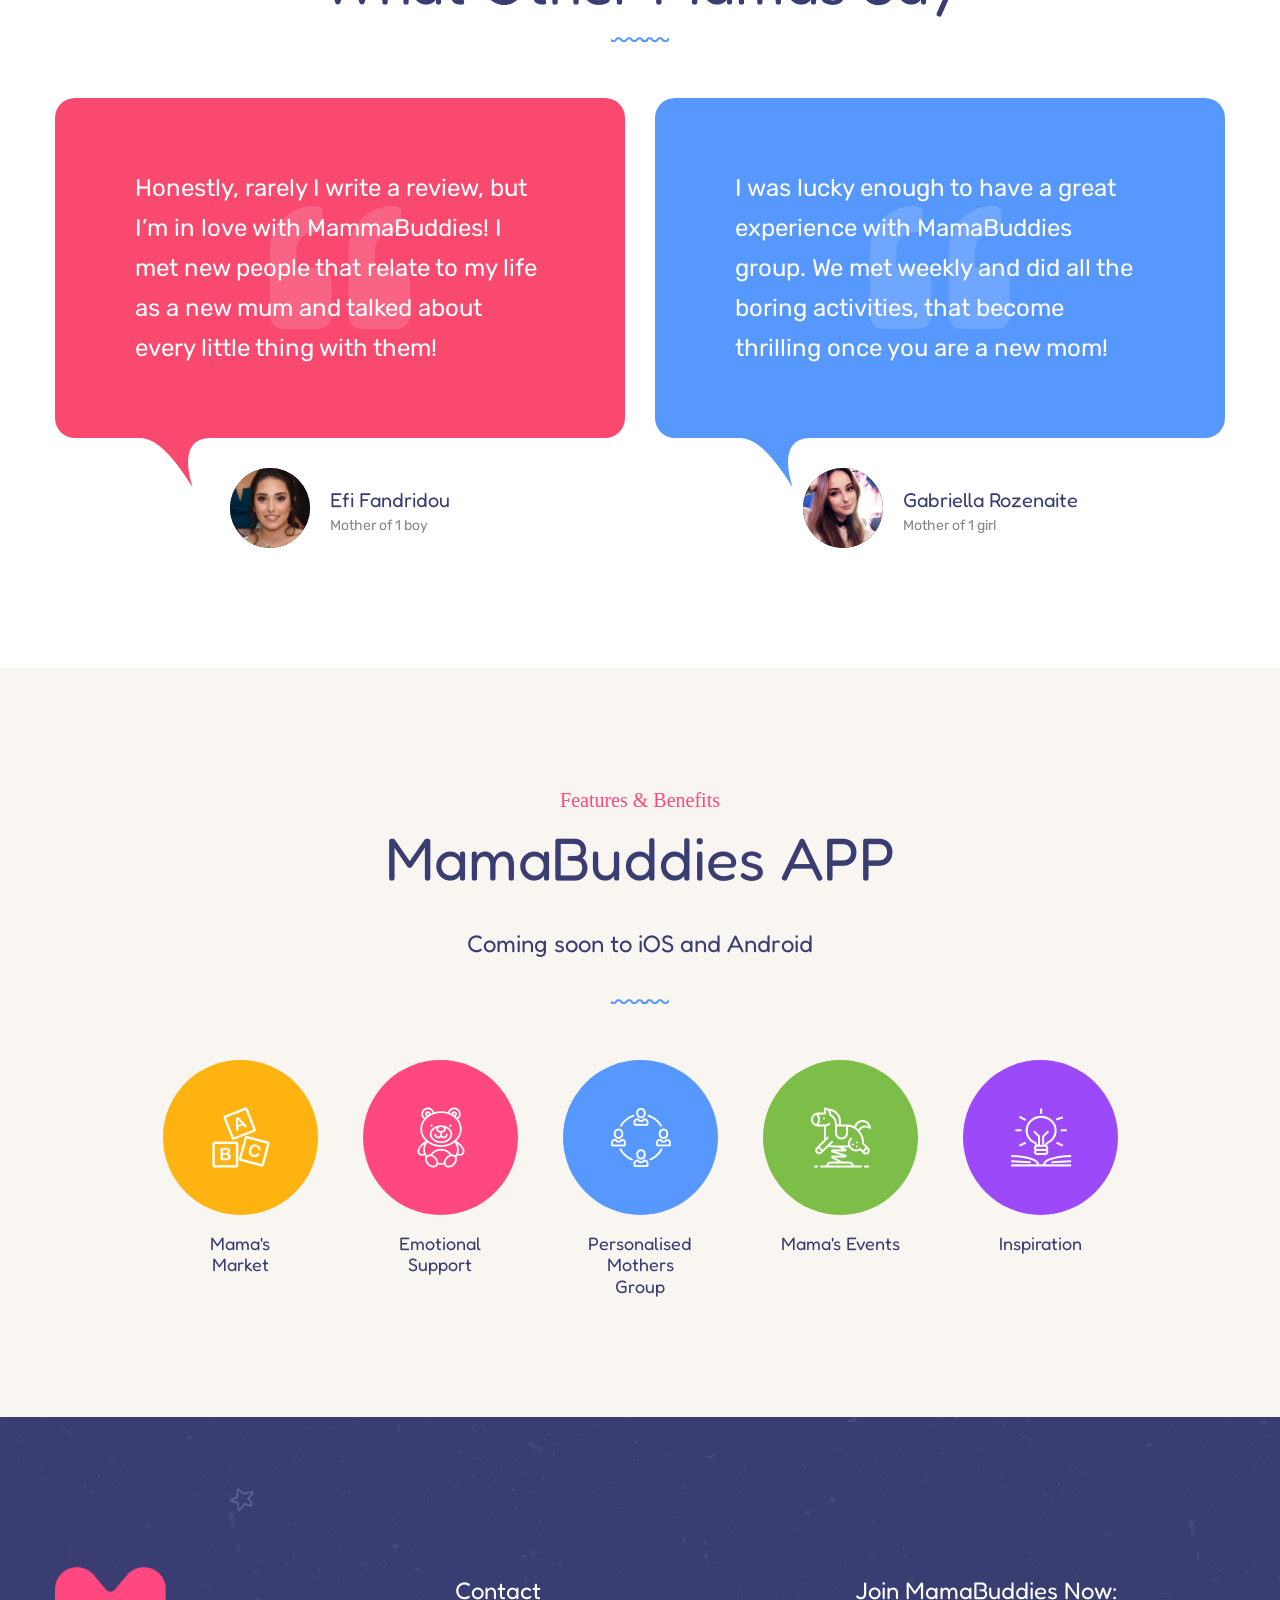
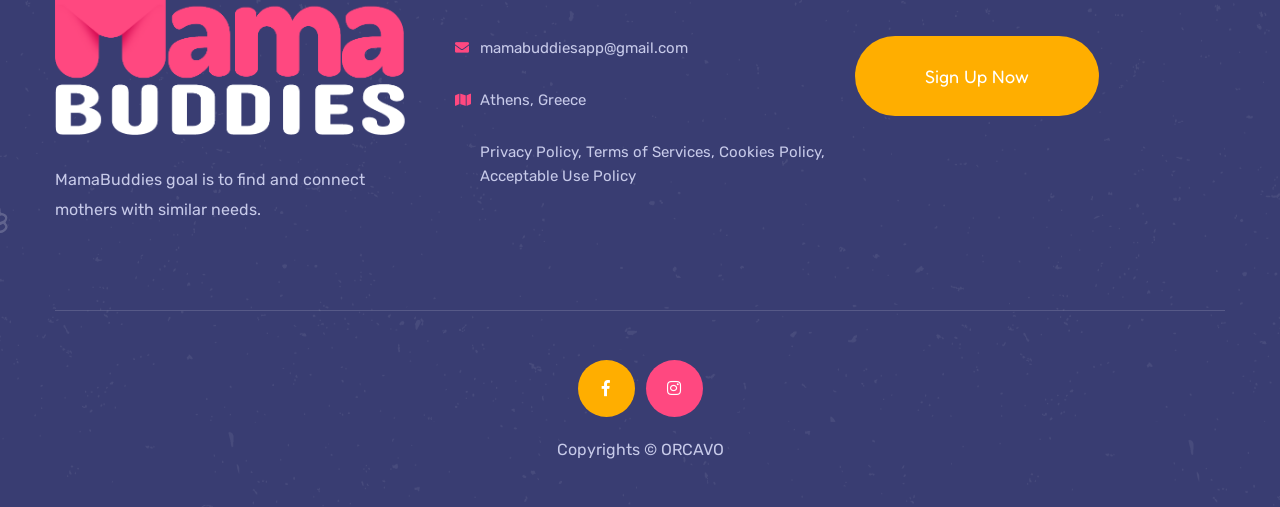
==== commit 16d0cc4d: "add policy" ====
--- a/index.html
+++ b/index.html
@@ -650,6 +650,7 @@
                                         <ul class="contact-info">    
                                             <li><a href="mailto:mamabuddiesapp@gmail.com"><span class="fa fa-envelope"></span>mamabuddiesapp@gmail.com</a></li>
                                             <li><span class="fa fa-map"></span>Athens, Greece</li>
+                                            <li><a href="policy.html">Privacy Policy, Terms of Services, Cookies Policy, Acceptable Use Policy</a></li>
                                         </ul>
                                     </div>
                                 </div>
@@ -660,37 +661,18 @@
                     <!--Big Column-->
                     <div class="big-column col-xl-4 col-lg-4 col-md-12 col-sm-12">
                         <div class="row clearfix">
-                            <!-- Footer Column
-                            <div class="footer-column col-xl-3 col-lg-3 col-md-6 col-sm-4">
+                            <!-- Footer Column -->
+                            <!-- <div class="footer-column col-xl-6 col-lg-6 col-md-6 col-sm-4">
                                 <div class="footer-widget links-widget">
-                                    <h4 class="widget-title">Links</h4>
+                                    <h4 class="widget-title">Documents</h4>
                                     <div class="widget-content">
                                         <ul class="list">
-                                            <li><a href="#">About</a></li>
-                                            <li><a href="#">Contact</a></li>
-                                            <li><a href="#">Our Gallery</a></li>
-                                            <li><a href="#">Programs</a></li>
-                                            <li><a href="#">Events</a></li>
+                                            <li><a href="policy.html">Privacy Policy, Terms of Services, Cookies Policy, Acceptable Use Policy</a></li>
                                         </ul>
                                     </div>
                                 </div>
                             </div> -->
 
-                            <!--Footer Column-->
-                            <!-- <div class="footer-column col-xl-5 col-lg-3 col-md-6 col-sm-12">
-                                <div class="footer-widget activites-widget">
-                                    <h4 class="widget-title">Activities</h4>
-                                    <div class="widget-content">
-                                        <ul class="list">
-                                            <li><a href="#">MamaBuddies Groups</a></li>
-                                            <li><a href="#">Mama's Market</a></li>
-                                            <li><a href="#">Mamas Only Forum</a></li>
-                                            <li><a href="#">MamaBuddies Events</a></li>
-                                            <li><a href="#">News</a></li>
-                                        </ul>
-                                    </div>
-                                </div>
-                            </div> -->
 
                             <!--Footer Column-->
                             <div class="footer-column col-xl-12 col-lg-12 col-md-12 col-sm-12">
